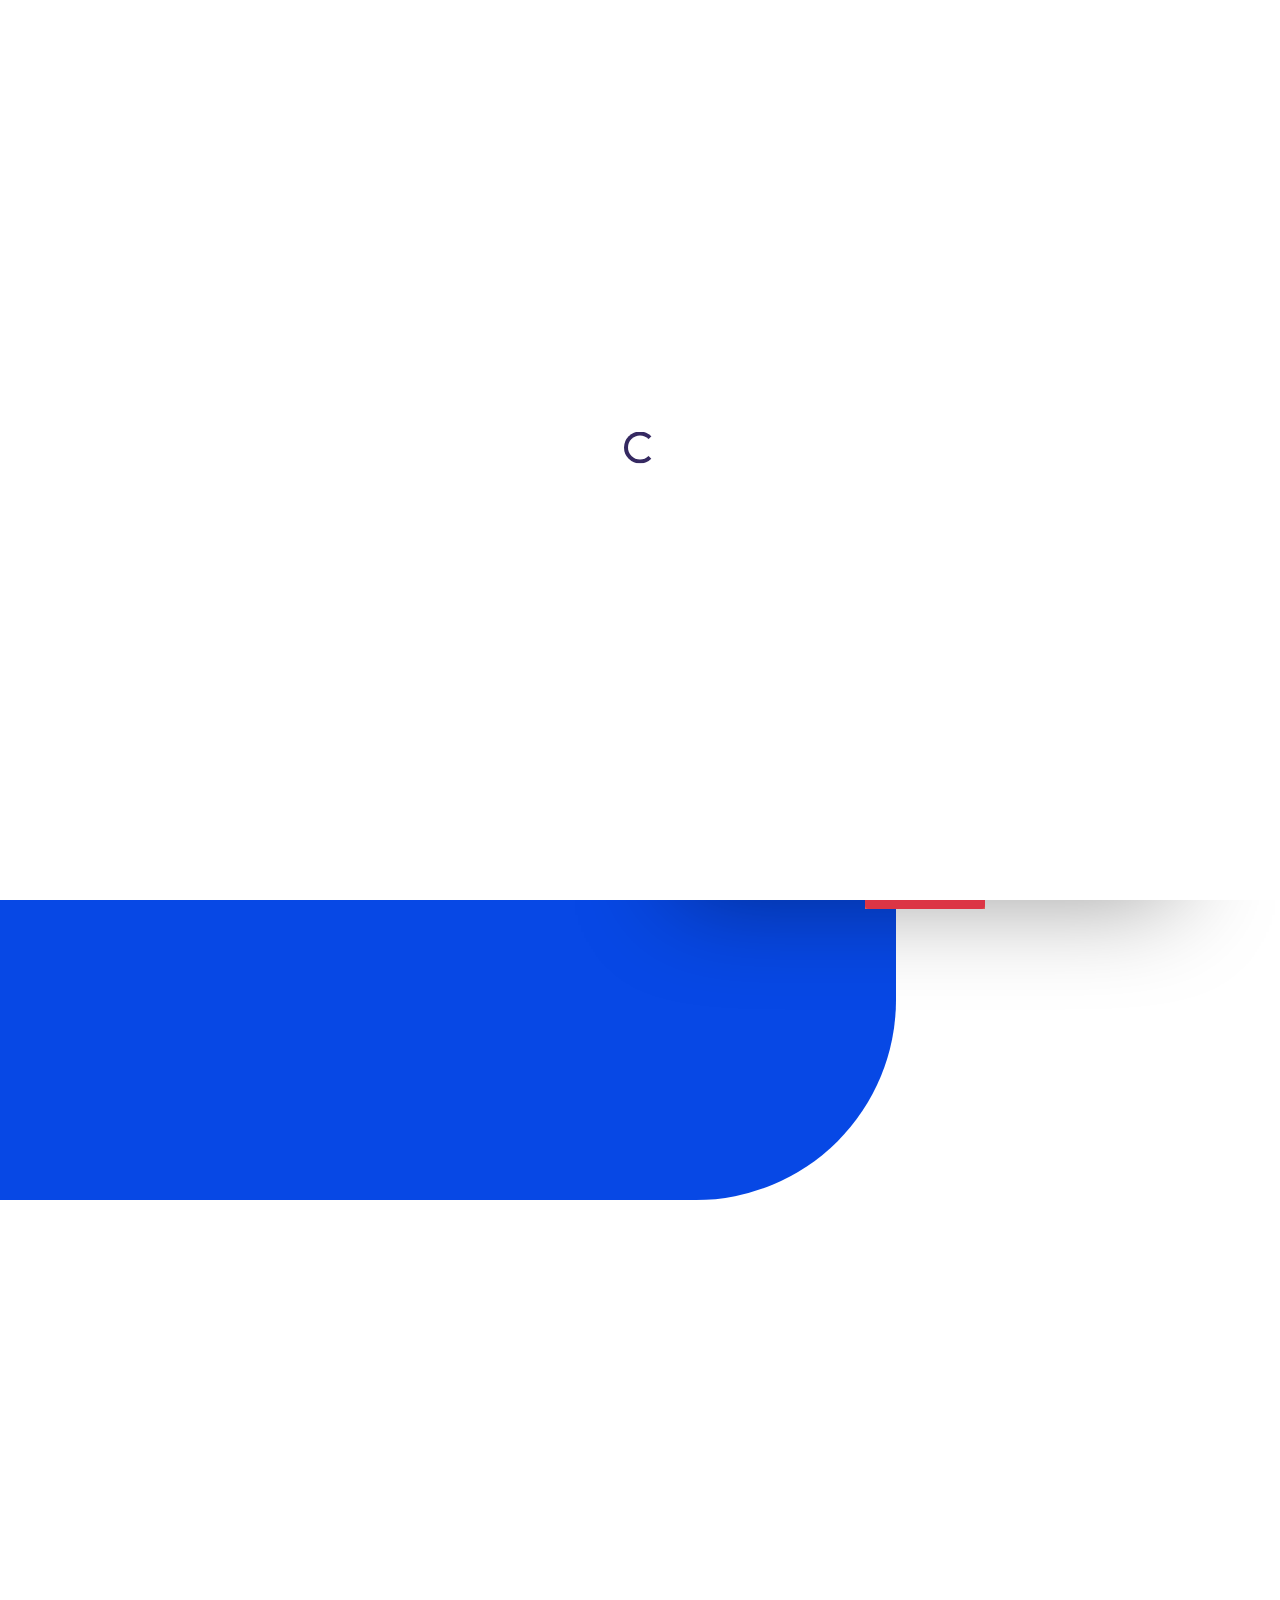
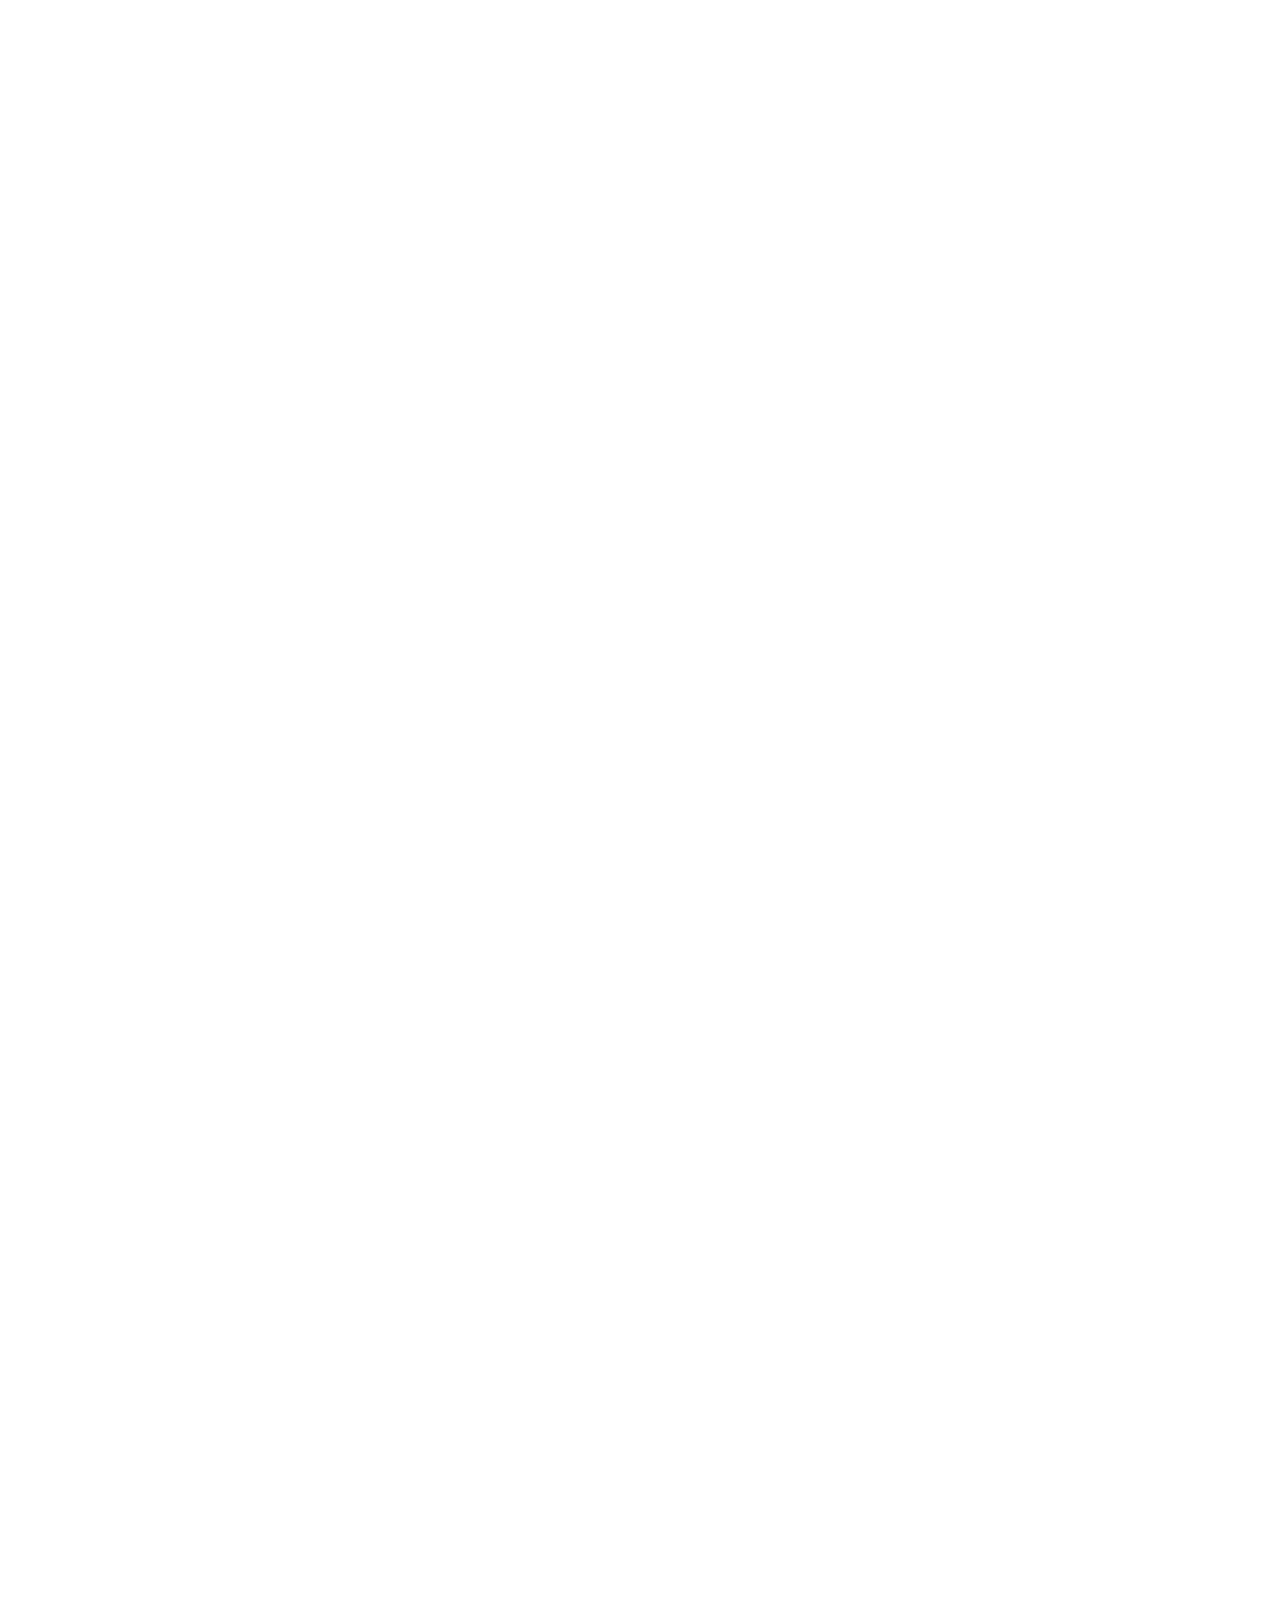
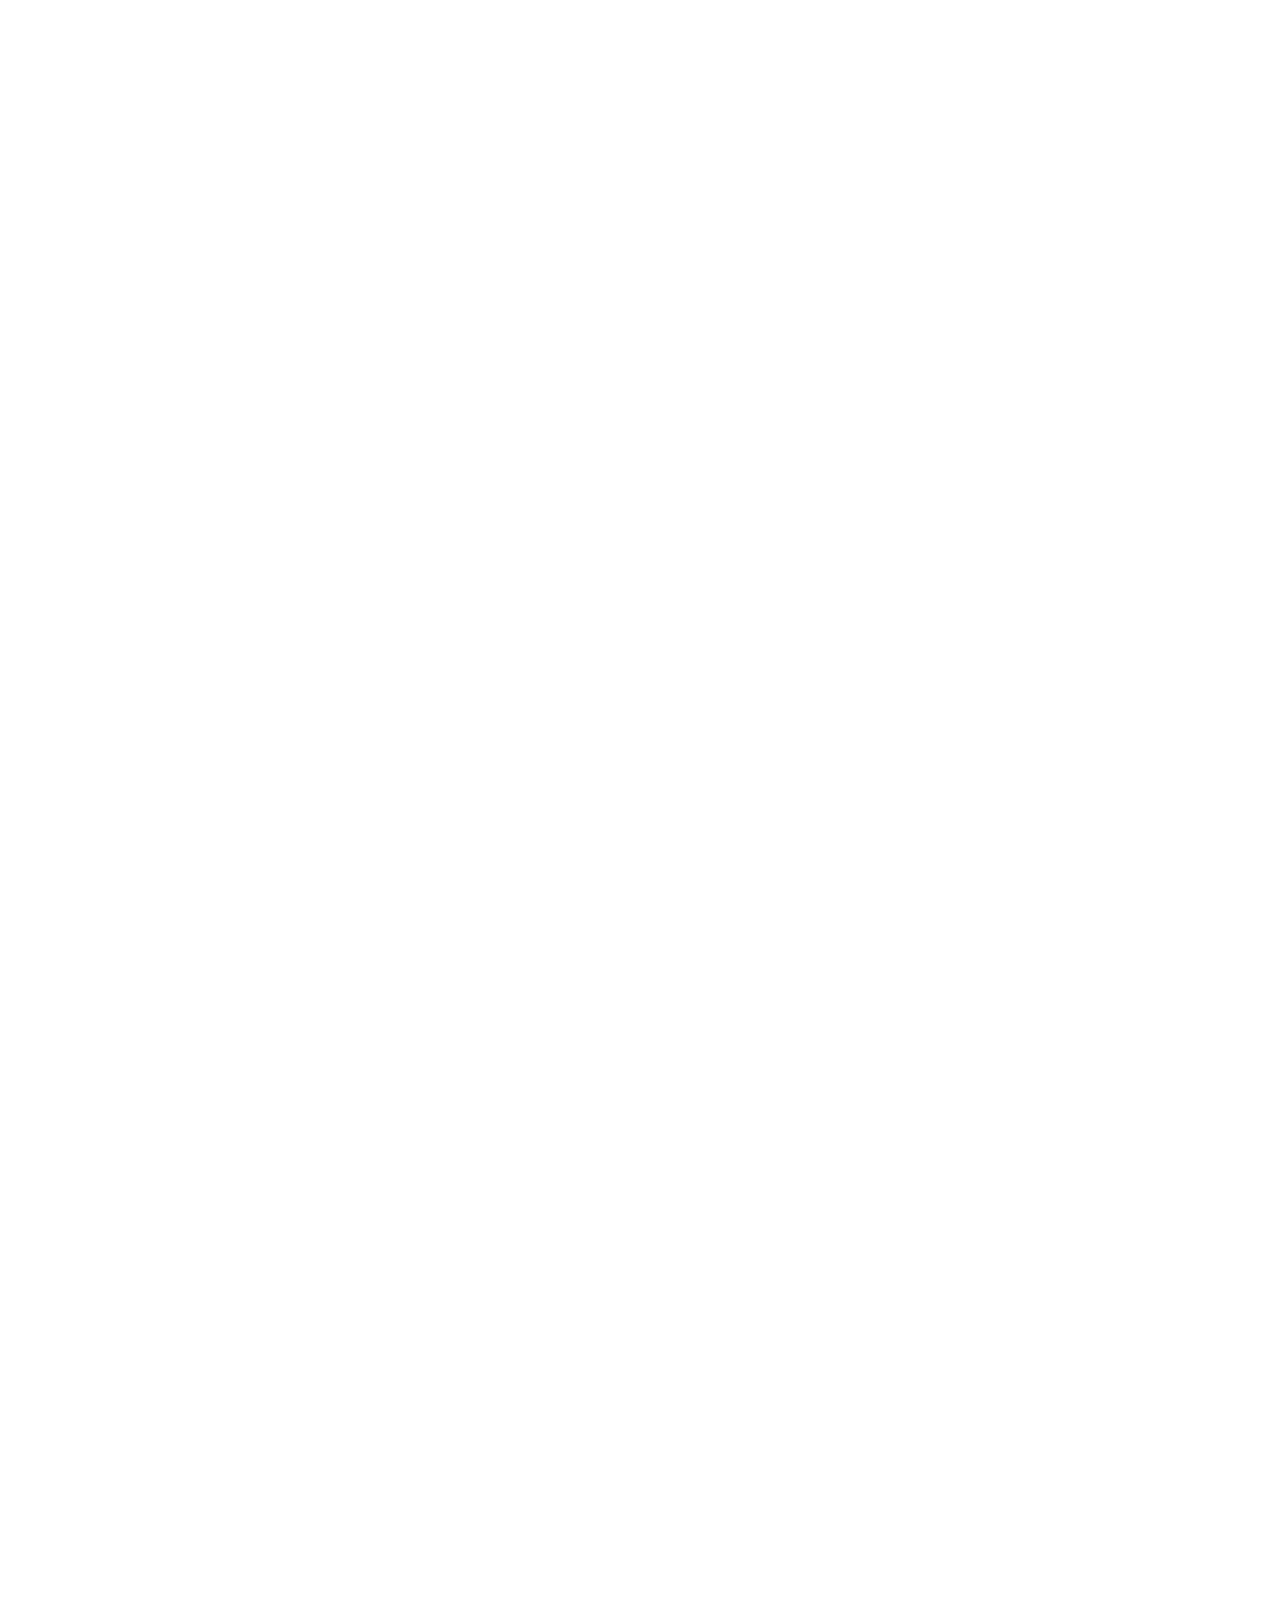
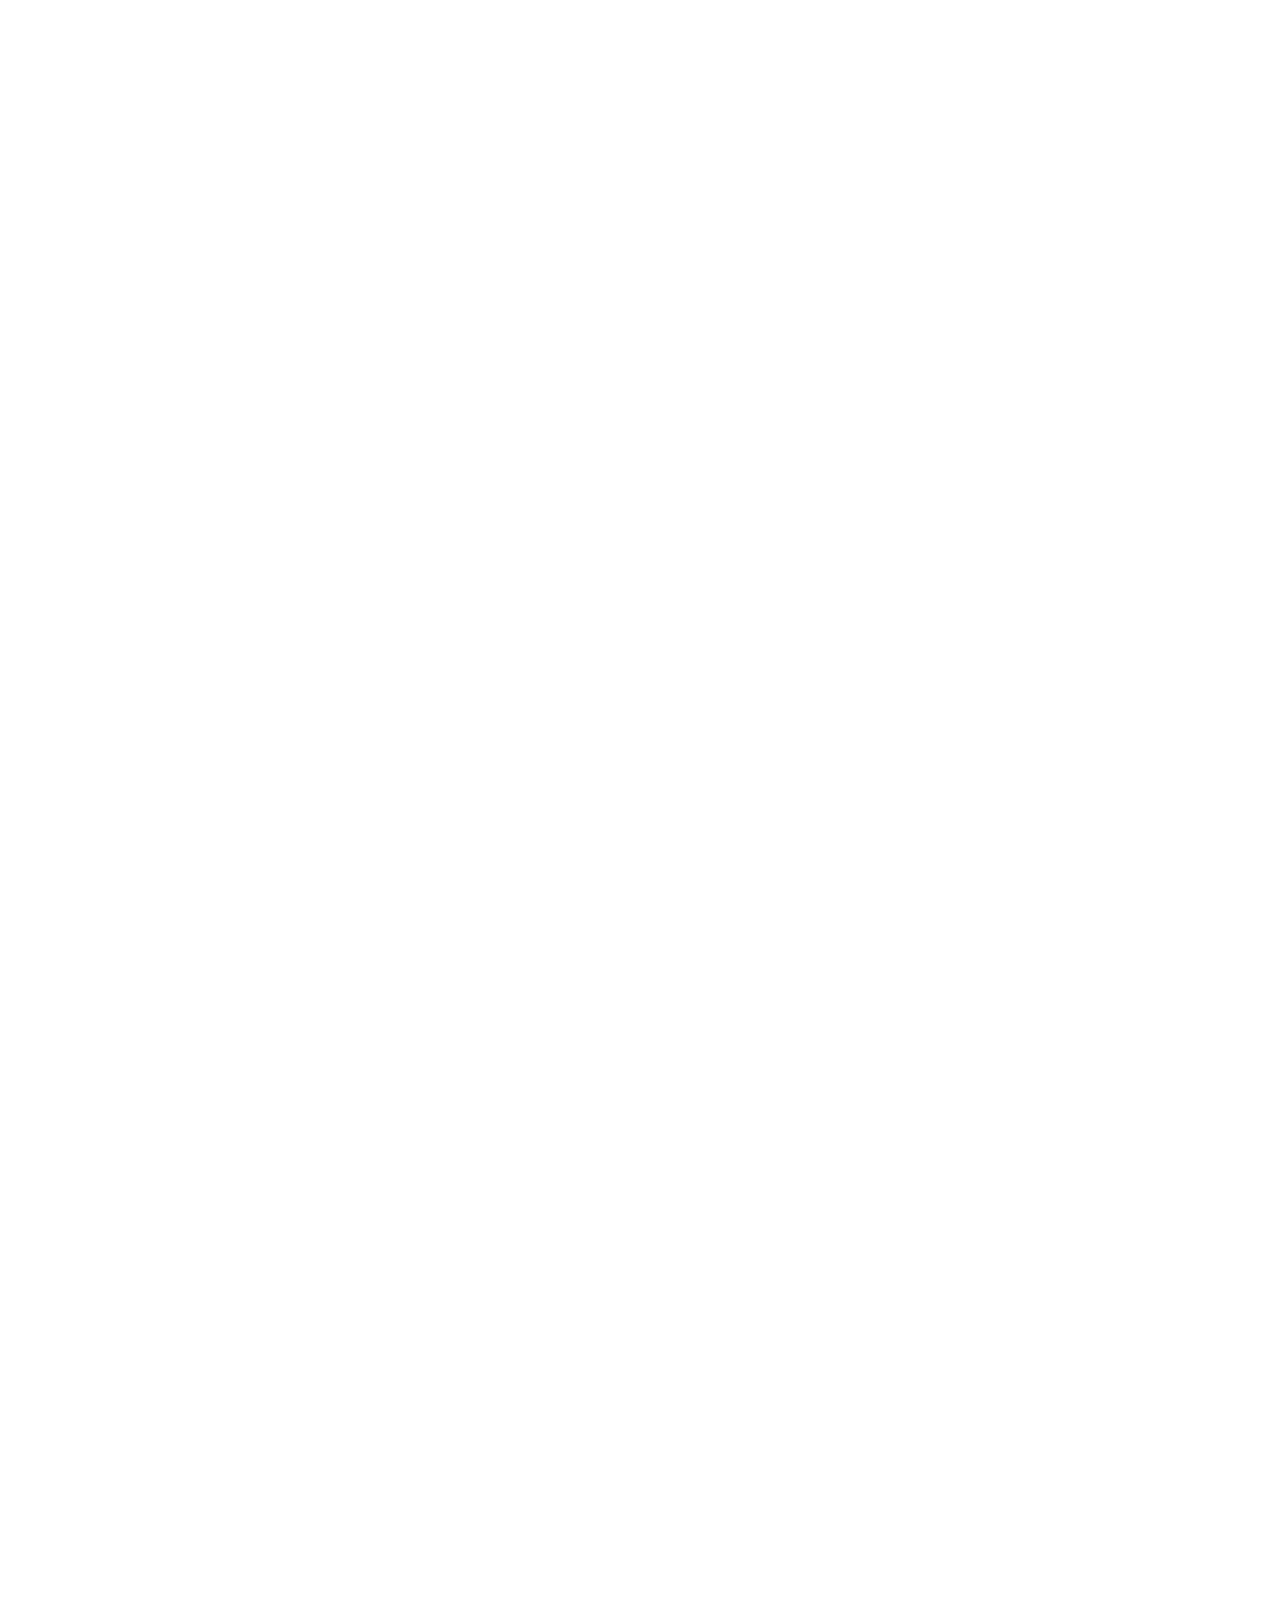
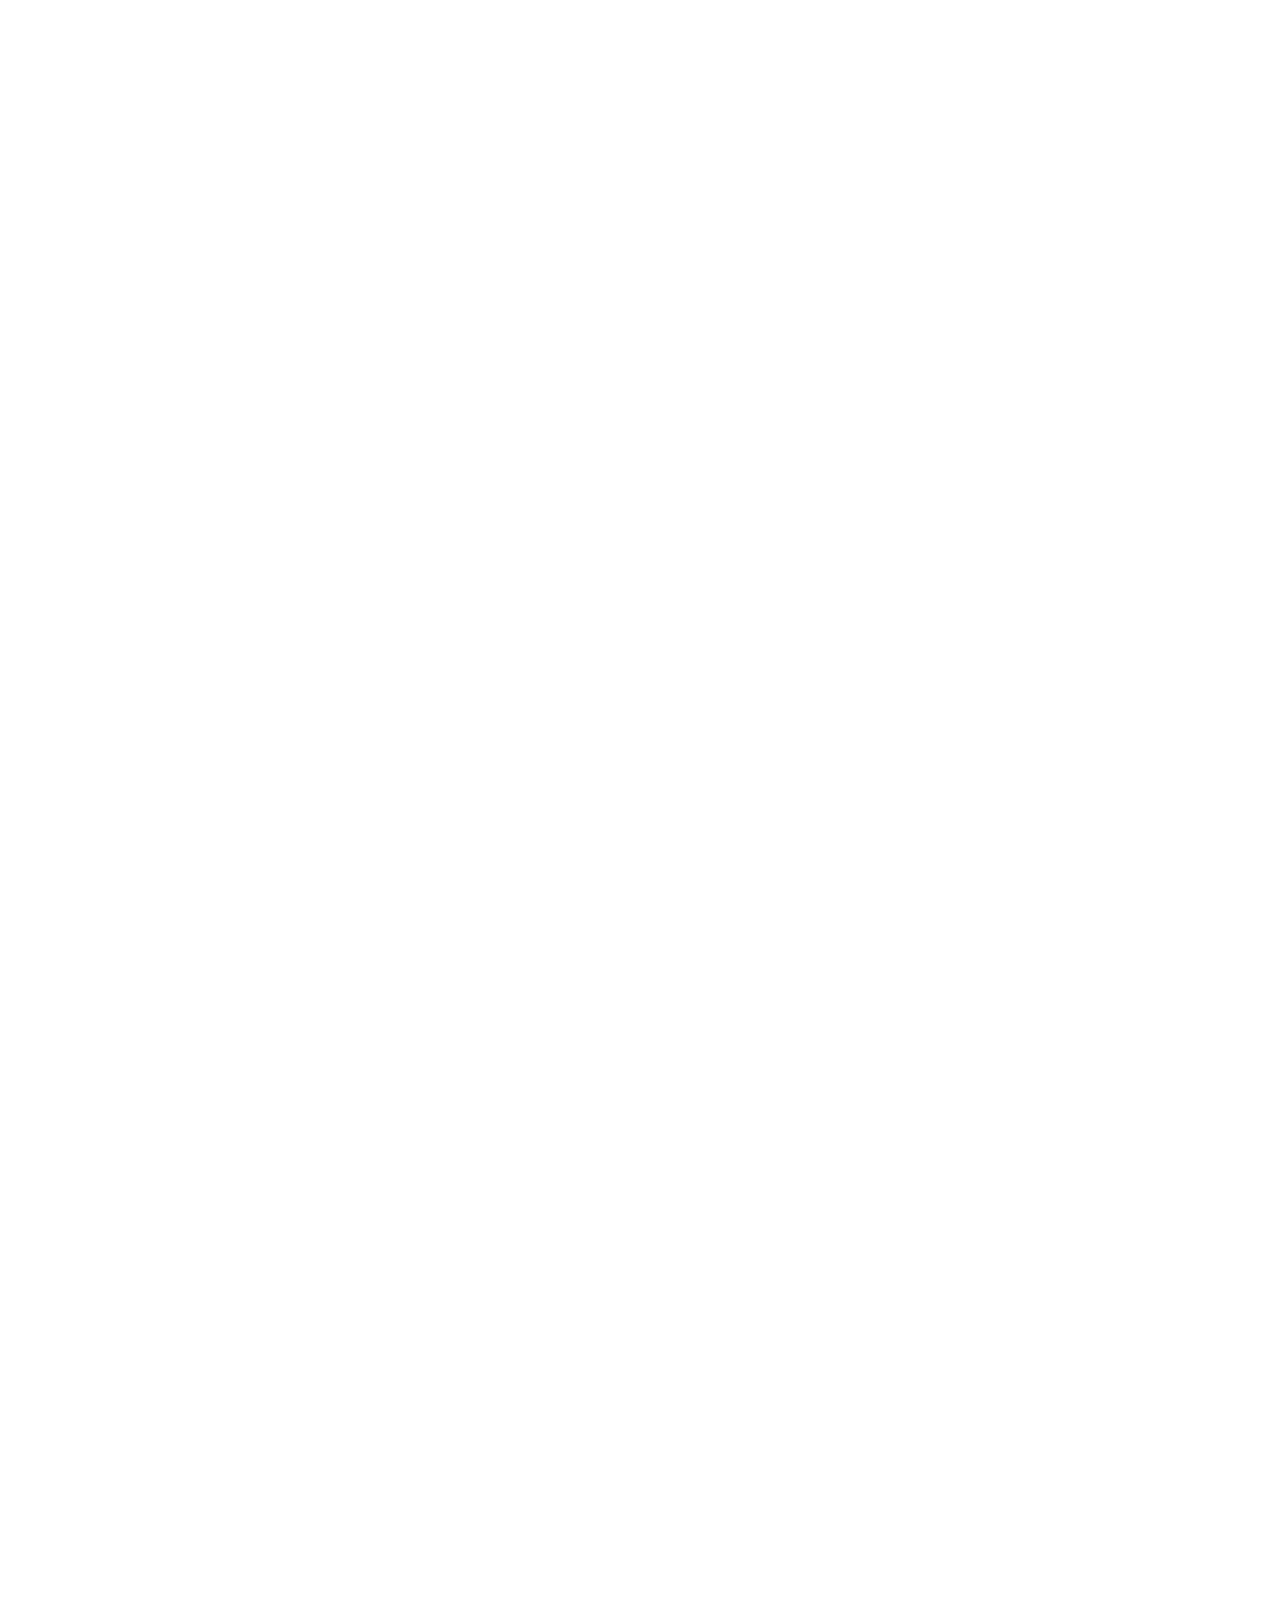
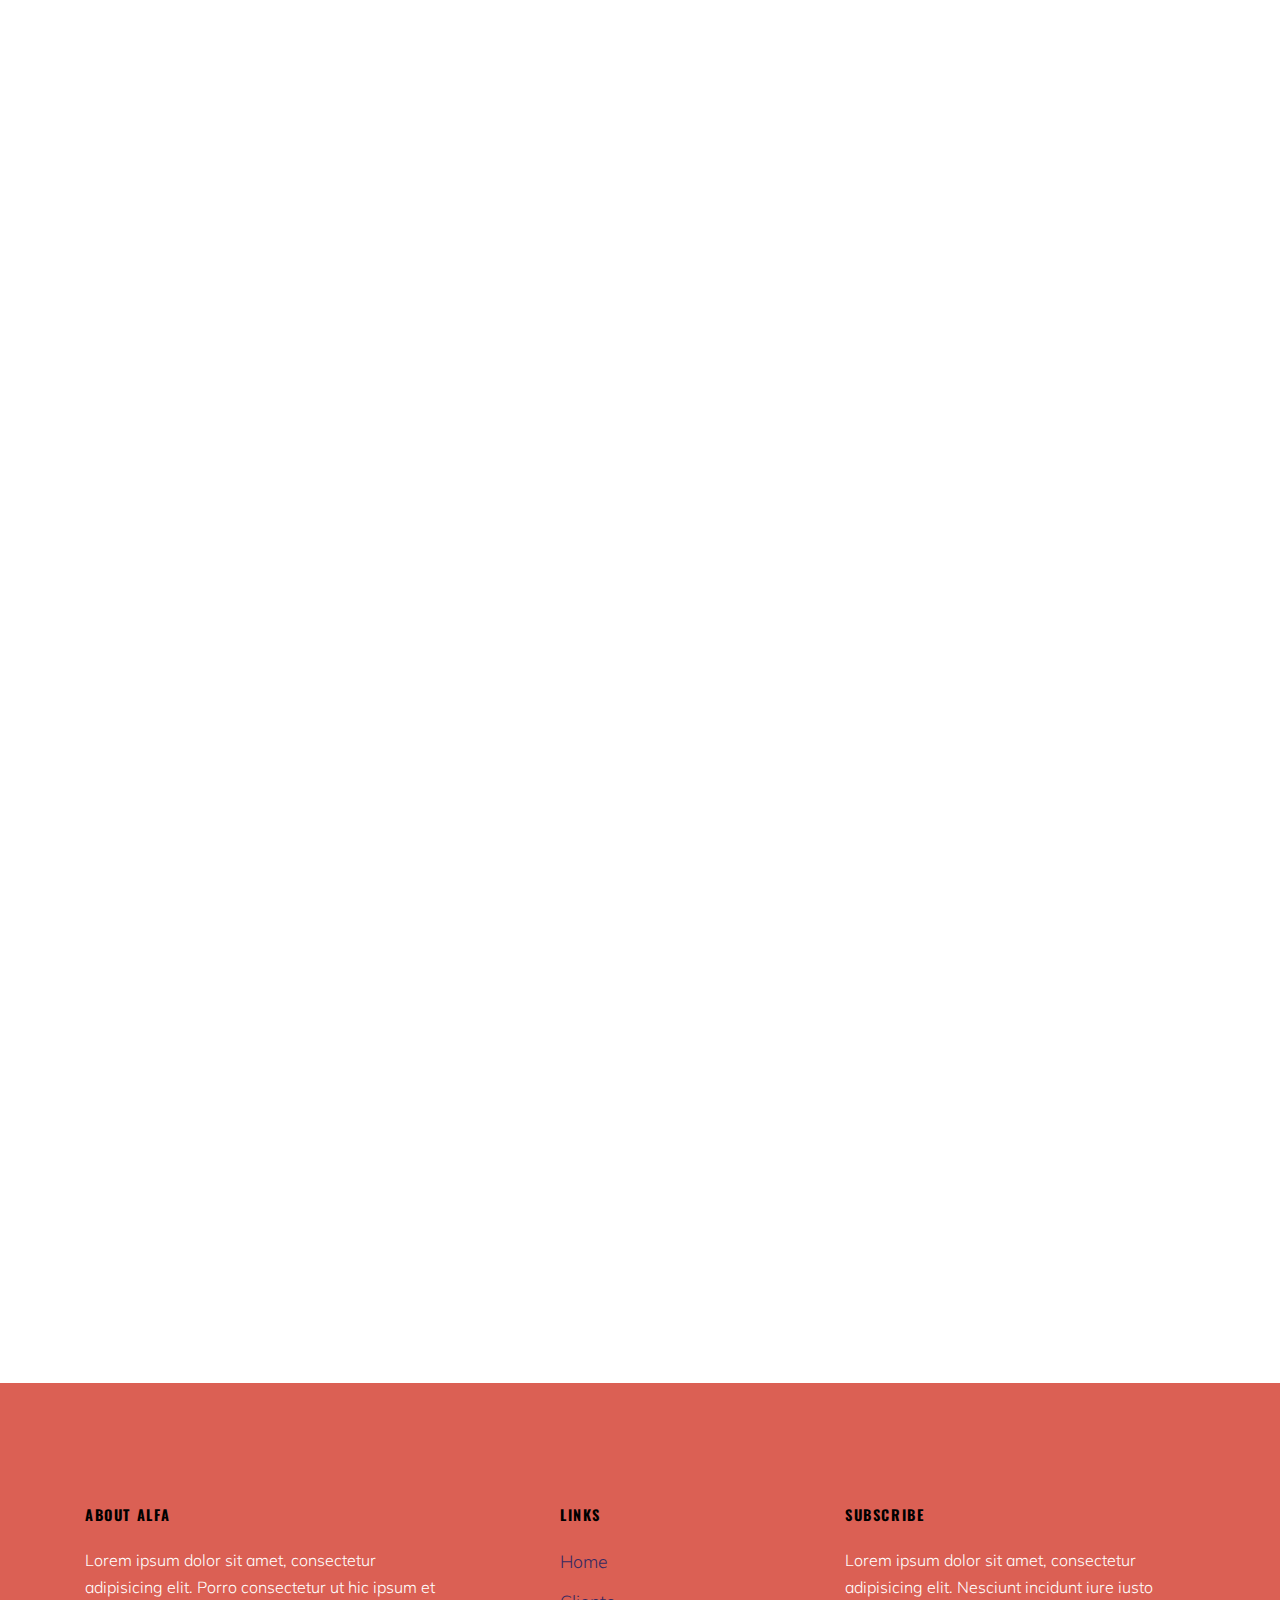
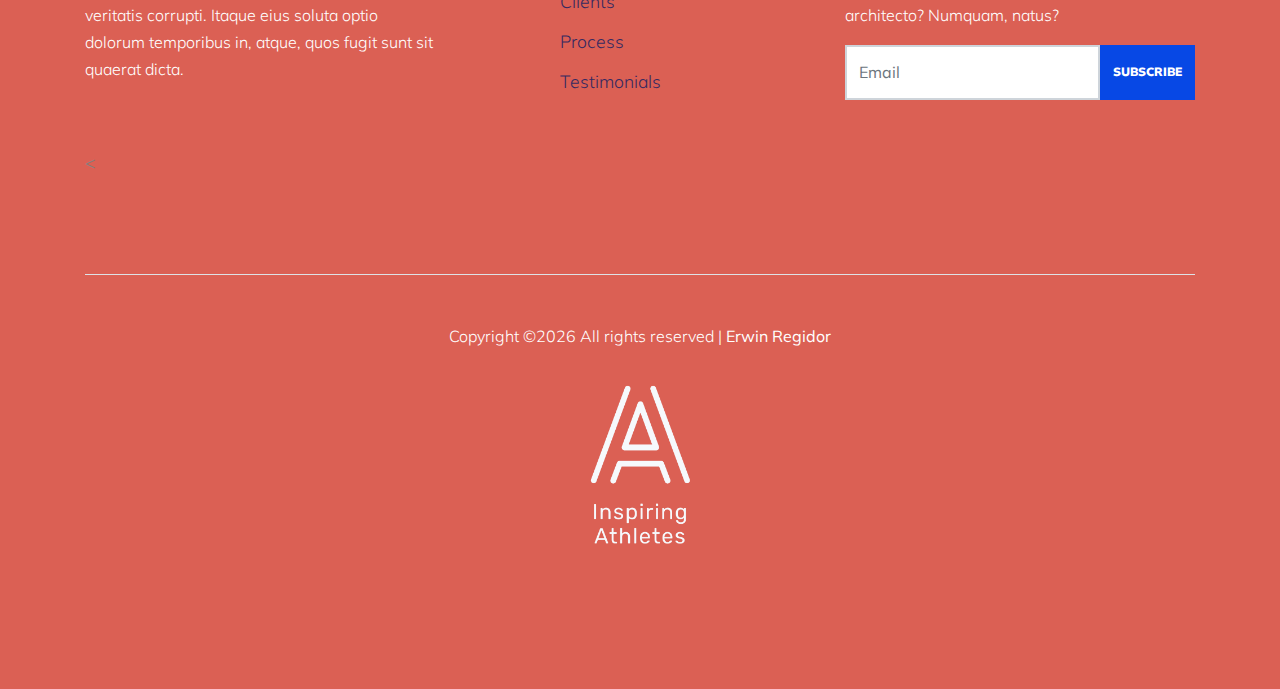
==== index.html @ 22d65098 "fourth" ====
<!DOCTYPE html>
<html lang="en">
  <head>
    <title>ALFA Coaching</title>
    <meta charset="utf-8">
    <meta name="viewport" content="width=device-width, initial-scale=1, shrink-to-fit=no">

    <link href="https://fonts.googleapis.com/css?family=Oswald:400,700|Muli:300,400,700,900" rel="stylesheet">

    <link rel="stylesheet" href="fonts/icomoon/style.css">

    <link rel="stylesheet" href="css/bootstrap.min.css">
    <link rel="stylesheet" href="css/jquery-ui.css">
    <link rel="stylesheet" href="css/owl.carousel.min.css">
    <link rel="stylesheet" href="css/owl.theme.default.min.css">
    <link rel="stylesheet" href="css/owl.theme.default.min.css">

    <link rel="stylesheet" href="css/jquery.fancybox.min.css">

    <link rel="stylesheet" href="css/bootstrap-datepicker.css">

    <link rel="stylesheet" href="fonts/flaticon/font/flaticon.css">

    <link rel="stylesheet" href="css/aos.css">

    <link rel="stylesheet" href="css/style.css">
    <script src="https://kit.fontawesome.com/59c302cd21.js" crossorigin="anonymous"></script>

  </head>
  <body data-spy="scroll" data-target=".site-navbar-target" data-offset="300">


  <div id="overlayer"></div>
  <div class="loader">
    <div class="spinner-border text-primary" role="status">
      <span class="sr-only">Skipping...</span>
    </div>
  </div>


  <div class="site-wrap">

    <div class="site-mobile-menu site-navbar-target">
      <div class="site-mobile-menu-header">
        <div class="site-mobile-menu-close mt-3">
          <span class="icon-close2 js-menu-toggle"></span>
        </div>
      </div>
      <div class="site-mobile-menu-body"></div>
    </div>


    <header class="site-navbar py-4 js-sticky-header site-navbar-target" role="banner">

      <div class="container-fluid">
        <div class="d-flex align-items-center">
          <div class="site-logo"><a href="index.html" class="text-uppercase"><img src="images/logo.png" alt="" style="width: 150px;"></a></div>
          <div>
            <nav class="site-navigation position-relative text-right" role="navigation">
              <ul class="site-menu main-menu js-clone-nav mr-auto d-none d-xl-block">
                <li><a href="#home-section" class="nav-link">Home</a></li>
                <li><a href="#work-section" class="nav-link">Clients</a></li>
                <li><a href="#process-section" class="nav-link">Process</a></li>
                <li><a href="#testimonials-section" class="nav-link">Testimonials</a></li>
                <li><a href="#services-section" class="nav-link">Services</a></li>

              </ul>
            </nav>
          </div>
          <div class="ml-auto">
            <nav class="site-navigation position-relative text-right" role="navigation">
              <ul class="site-menu main-menu site-menu-dark js-clone-nav mr-auto d-none d-xl-block">
                <!-- <li><a href="#pricing-section" class="nav-link">Pricing</a></li> -->
                <li class="cta"><a href="#contact-section" class="nav-link"><span class="border bg-primary rounded text-white border-primary" style="background-color: #0748E5 !important;">Contact</span></a></li>
              </ul>
            </nav>
            <a href="#" class="d-inline-block d-xl-none site-menu-toggle js-menu-toggle float-right"><span class="icon-menu h3"></span></a>
          </div>
        </div>
      </div>

    </header>

    <div class="intro-section custom-owl-carousel" id="home-section">
      <div class="container">
        <div class="row align-items-center">
          <div class="col-lg-5 mr-auto" data-aos="fade-up">

            <div class="owl-carousel slide-one-item-alt-text">
              <div class="slide-text">
                <h1>ALFA</h1>
                <h2 style="color: white;">Coaching by Erwin</h2>
                <p class="mb-5">Liberating self-discovery through
                  fitness and lifestyle ideologies.</p>
                <p><a href="mailto: esregidor@gmail.com" target="_blank" class="btn btn-outline-light py-3 px-5">Get Started</a></p>
              </div>
              <div class="slide-text">
                <h1>ALFA</h1>
                <h2 style="color: white;">Coaching by Erwin</h2>
                <p class="mb-5">Liberating self-discovery through
                  fitness and lifestyle ideologies.</p>
                <p><a href="mailto: esregidor@gmail.com" target="_blank" class="btn btn-outline-light py-3 px-5">Get Started</a></p>
              </div>
              <div class="slide-text">
                <h1>ALFA</h1>
                <h2 style="color: white;">Coaching by Erwin</h2>
                <p class="mb-5">Liberating self-discovery through
                  fitness and lifestyle ideologies.</p>
                <p><a href="mailto: esregidor@gmail.com" target="_blank" class="btn btn-outline-light py-3 px-5">Get Started</a></p>
              </div>
              <div class="slide-text">
                <h1>ALFA</h1>
                <h2 style="color: white;">Coaching by Erwin</h2>
                <p class="mb-5">Liberating self-discovery through
                  fitness and lifestyle ideologies.</p>
                <p><a href="mailto: esregidor@gmail.com" target="_blank" class="btn btn-outline-light py-3 px-5">Get Started</a></p>
              </div>
            </div>

          </div>
          <div class="col-lg-6 ml-auto"  data-aos="fade-up" data-aos-delay="100">

            <div class="owl-carousel slide-one-item-alt">
              <img src="images/img_1.jpg" alt="Image" class="img-fluid">
              <img src="images/img_2.jpg" alt="Image" class="img-fluid">
              <img src="images/img_3.jpg" alt="Image" class="img-fluid">
              <img src="images/img_4.jpg" alt="Image" class="img-fluid">
            </div>

            <div class="owl-custom-direction" style="background-color: RGBA(219, 96, 84, 1.00);">
              <a href="#" class="custom-prev"><span class="icon-keyboard_arrow_left"></span></a>
              <a href="#" class="custom-next"><span class="icon-keyboard_arrow_right"></span></a>
            </div>

          </div>
        </div>
      </div>
    </div>


    <div class="site-section section-1">


      <div class="container">
        <div class="row">
          <div class="col-lg-5 mr-auto mb-5"  data-aos="fade-up">

            <div class="mb-5">
              <h2 class="section-title" style="color: RGBA(7, 72, 229, 1.00);">ALFA ETHOS</h2>
              <p><strong>Respect</strong> - those who connect through
                mutual values, championing
                honesty, integrity and are
                open to new ways of thinking
                to reach their full potential.
              </p>
              <p><strong>Trust</strong> - those who cultivate energy
                through trusting relationships,
                valuing empathy, inspiration,
                safety and motivation.
              </p>
              <p><strong>Authenticity</strong> - those who aspire
                for mental and physical
                harmony in an open and
                dependable environment.
              </p>

              <ul class="ul-check list-unstyled success">
                <li>Honesty</li>
                <li>Empowerment</li>
                <li>Connection</li>
              </ul>
            </div>


          </div>

          <div class="col-lg-6"  data-aos="fade-up" data-aos-delay="100">
            <div class="image-absolute-box">
              <div class="box" style="background-color: RGBA(219, 96, 84, 1.00);">
                <div class="icon-wrap"><span class="flaticon-vector"></span></div>
                <h3>Vision</h3>
                <p>Inspire confidence and empowerment through purpose-built coaching.</p>
              </div>
              <img src="images/img_1.jpg" alt="Image" class="img-fluid">
            </div>
          </div>
        </div>
      </div>

    </div>

    <div class="container section-counter">
      <div class="row">
        <div class="col-md-6 col-lg-3" data-aos="fade-up" data-aos-delay="">
          <div class="counter d-flex align-items-start mb-5">
            <div class="icon-wrap"><span><i class="fas fa-weight" style="color: RGBA(219, 96, 84, 1.00);"></i></span></div>

            <div class="counter-text">
              <strong class="number" data-number="360">0</strong>
              <span>Happy Clients</span>
            </div>
          </div>
        </div>

        <div class="col-md-6 col-lg-3" data-aos="fade-up" data-aos-delay="100">
          <div class="counter d-flex align-items-start">
            <div class="icon-wrap"><span ><i class="fas fa-dumbbell" style="color: RGBA(219, 96, 84, 1.00);"></i></span></div>
            <div class="counter-text">
              <strong class="number" data-number="4500">0</strong>
              <span>Workouts</span>
            </div>
          </div>
        </div>


      </div>
    </div>

    <div class="site-section section-2" id="work-section" data-aos="fade">
      <div class="container">
        <div class="row">
          <div class="col-lg-6 mb-5">
            <h2 class="section-title" style="color: #0748E5;">My Clients</h2>
            <p>Lorem ipsum dolor sit amet, consectetur adipisicing elit. Rem possimus distinctio ex. Natus totam voluptatibus animi aspernatur ducimus quas obcaecati mollitia quibusdam temporibus culpa dolore molestias blanditiis consequuntur sunt nisi.</p>
          </div>
        </div>

      </div>




      <div class="owl-carousel nonloop-block-13">

          <a class="work-thumb" href="images/img_1.jpg" data-fancybox="gallery">
            <div class="work-text">
              <h3>Client Name</h3>
              <span class="category">Flexibility</span>
            </div>
            <img src="images/img_1.jpg" alt="Image" class="img-fluid">
          </a>

          <a class="work-thumb" href="images/img_2.jpg" data-fancybox="gallery">
            <div class="work-text">
              <h3>Client Name</h3>
              <span class="category">Stregth</span>
            </div>
            <img src="images/img_2.jpg" alt="Image" class="img-fluid">
          </a>

          <a class="work-thumb" href="images/img_3.jpg" data-fancybox="gallery">
            <div class="work-text">
              <h3>Client Name</h3>
              <span class="category">Functional</span>
            </div>
            <img src="images/img_3.jpg" alt="Image" class="img-fluid">
          </a>

          <a class="work-thumb" href="images/img_4.jpg" data-fancybox="gallery">
            <div class="work-text">
              <h3>Client Name</h3>
              <span class="category">Plyometrics</span>
            </div>
            <img src="images/img_4.jpg" alt="Image" class="img-fluid">
          </a>

          <a class="work-thumb" href="images/img_1.jpg" data-fancybox="gallery">
            <div class="work-text">
              <h3>Client Name</h3>
              <span class="category">Weight Loss</span>
            </div>
            <img src="images/img_1.jpg" alt="Image" class="img-fluid">
          </a>
      </div>


    </div>


    <div class="site-section section-2 bg-light" id="process-section" data-aos="fade">
      <div class="container">

        <div class="row">
          <div class="col-lg-6 mb-5">
            <h2 class="section-title" style="color: #0748E5;">My Approach</h2>
            <p>Crafting individual training
              plans to mentor those who
              aspire to evolve through fitness,
              create impact in their lives,
              and be self-sufficient.
            </p>
          </div>
        </div>

        <div class="row">
          <div class="col-md-6 col-lg-4  mb-4 mb-lg-0" style="padding-bottom: 15px;">
            <div class="process bg-white rounded">
              <div>
                <span class=" display-4 text-primary mb-4 d-inline-block"><i class="fas fa-chalkboard-teacher" style="color: RGBA(39, 39, 39, 1.00); font-size: 42px;"></i></span>
                <h3 style="color: #0748E5;">Mentorship</h3>
                <p style="color: RGBA(39, 39, 39, 1.00);">An empathetic
                  two-way, trusting
                  relationship.
                </p>
              </div>

            </div>
          </div>
          <div class="col-md-6 col-lg-4  mb-4 mb-lg-0" style="padding-bottom: 15px;">
            <div class="process bg-white rounded">
              <div>
                <span class="display-4 text-primary mb-4 d-inline-block"><i class="far fa-lightbulb" style="color: RGBA(39, 39, 39, 1.00); font-size: 42px;"></i></span>
                <h3 style="color: #0748E5;">Inspiration</h3>
                <p style="color: RGBA(39, 39, 39, 1.00);">A source of
                  knowledge, advice,
                and friendship.</p>
              </div>

            </div>
          </div>
          <div class="col-md-6 col-lg-4  mb-4 mb-lg-0" style="padding-bottom: 15px;">
            <div class="process bg-white rounded">
              <div>
                <span class="display-4 text-primary mb-4 d-inline-block"><i class="fab fa-superpowers" style="color: RGBA(39, 39, 39, 1.00); font-size: 42px;"></i></span>
                <h3 style="color: #0748E5;">Empowerment</h3>
                <p style="color: RGBA(39, 39, 39, 1.00);">Personal confidence
                  and undeniable
                ability to progress.</p>
              </div>

            </div>
          </div>
        </div>

        <div class="row">
          <div class="col-md-6 col-lg-4  mb-4 mb-lg-0" style="padding-bottom: 15px;">
            <div class="process bg-white rounded">
              <div>
                <span class="display-4 text-primary mb-4 d-inline-block"><i class="fas fa-praying-hands " style="color: RGBA(39, 39, 39, 1.00); font-size: 42px;"></i></span>
                <h3 style="color: #0748E5;">Patience</h3>
                <p style="color: RGBA(39, 39, 39, 1.00);">Continually learning
                  and growing in a
                safe environment.</p>
              </div>

            </div>
          </div>
          <div class="col-md-6 col-lg-4  mb-4 mb-lg-0" style="padding-bottom: 15px;">
            <div class="process bg-white rounded">
              <div>
                <span class="display-4 text-primary mb-4 d-inline-block"><i class="fas fa-heartbeat" style="color: RGBA(39, 39, 39, 1.00); font-size: 42px;"></i></span>
                <h3 style="color: #0748E5;">Health & Fitness</h3>
                <p style="color: RGBA(39, 39, 39, 1.00);">Our most authentic
                form of happiness.</p>
              </div>

            </div>
          </div>
          <div class="col-md-6 col-lg-4  mb-4 mb-lg-0" style="padding-bottom: 15px;">
            <div class="process bg-white rounded">
              <div>
                <span class="display-4 text-primary mb-4 d-inline-block"><i class="fas fa-fire-alt" style="color: RGBA(39, 39, 39, 1.00); font-size: 42px;"></i></span>
                <h3 style="color: #0748E5;">Energy</h3>
                <p style="color: RGBA(39, 39, 39, 1.00);">Fostering emotions
                that drive ambition.</p>
              </div>

            </div>
          </div>
        </div>

      </div>
    </div>
    </div>


    <div class="site-section testimonial-wrap custom-owl-carousel" id="testimonials-section">
      <div class="container">
        <div class="row text-center justify-content-center mb-5"  data-aos="fade-up">
          <div class="col-lg-6 mb-5 text-center">
            <h2 class="section-title w-100 mx-auto" style="color: #0748E5;">Testimonials</h2>
            <p>Natus totam voluptatibus animi aspernatur ducimus quas obcaecati mollitia quibusdam temporibus culpa dolore molestias blanditiis consequuntur sunt nisi.</p>
          </div>
        </div>
        <div class="row align-items-center"  data-aos="fade-up" data-aos-delay="100">
          <div class="col-lg-5 mr-auto">

            <div class="owl-carousel slide-one-item-alt-text">
              <div class="slide-text">
                <blockquote>
                  <p><span>&ldquo;</span>Lorem ipsum dolor sit amet, consectetur adipisicing elit. Dignissimos corrupti, obcaecati repudiandae, animi ad quos. Eius expedita ipsa qui autem.<span>&rdquo;</span></p>
                  <p class="author">&mdash;  Erwin Regidor</p>
                </blockquote>
              </div>
              <div class="slide-text">
                <blockquote>
                  <p><span>&ldquo;</span>Lorem ipsum dolor sit amet, consectetur adipisicing elit. Dignissimos corrupti, obcaecati repudiandae, animi ad quos. Eius expedita ipsa qui autem.<span>&rdquo;</span></p>
                  <p class="author">&mdash;  Erwin Regidor</p>
                </blockquote>
              </div>
              <div class="slide-text">
               <blockquote>
                  <p><span>&ldquo;</span>Lorem ipsum dolor sit amet, consectetur adipisicing elit. Dignissimos corrupti, obcaecati repudiandae, animi ad quos. Eius expedita ipsa qui autem.<span>&rdquo;</span></p>
                  <p class="author">&mdash;  Erwin Regidor</p>
                </blockquote>
              </div>
              <div class="slide-text">
                <blockquote>
                  <p><span>&ldquo;</span>Lorem ipsum dolor sit amet, consectetur adipisicing elit. Dignissimos corrupti, obcaecati repudiandae, animi ad quos. Eius expedita ipsa qui autem.<span>&rdquo;</span></p>
                  <p class="author">&mdash;  Erwin Regidor</p>
                </blockquote>
              </div>
            </div>

          </div>
          <div class="col-lg-6 ml-auto"  data-aos="fade-up" data-aos-delay="200">

            <div class="owl-carousel slide-one-item-alt">
              <img src="images/person_1.jpg" alt="Image" class="img-fluid">
              <img src="images/person_2.jpg" alt="Image" class="img-fluid">
              <img src="images/person_3.jpg" alt="Image" class="img-fluid">
              <img src="images/person_4.jpg" alt="Image" class="img-fluid">
            </div>

            <div class="owl-custom-direction">
              <a href="#" class="custom-prev"><span class="icon-keyboard_arrow_left"></span></a>
              <a href="#" class="custom-next"><span class="icon-keyboard_arrow_right"></span></a>
            </div>

          </div>
        </div>
      </div>
    </div>


    <div class="site-section bg-light" id="services-section" data-aos="fade">
      <div class="container">
        <div class="row">
          <div class="col-lg-6 mb-5">
            <h2 class="section-title" style="color: #0748E5;">Services</h2>
            <p>Lorem ipsum dolor sit amet, consectetur adipisicing elit. Rem possimus distinctio ex. Natus totam voluptatibus animi aspernatur ducimus quas obcaecati mollitia quibusdam temporibus culpa dolore molestias blanditiis consequuntur sunt nisi.</p>
          </div>
        </div>

      </div>


      <div class="owl-carousel nonloop-block-14">

        <div class="service">
          <div>
            <span class="custom-icon-wrap"><span><i class="fas fa-weight"></i></span></span>
            <h3>Weight Loss</h3>
            <p>Natus totam voluptatibus animi aspernatur ducimus quas obcaecati mollitia quibusdam temporibus culpa dolore molestias blanditiis consequuntur sunt nisi.</p>
          </div>
        </div>


        <div class="service">
          <div>
            <span class="custom-icon-wrap"><span><i class="fas fa-heartbeat"></i></span></span>
            <h3>Plyometrics</h3>
            <p>Natus totam voluptatibus animi aspernatur ducimus quas obcaecati mollitia quibusdam temporibus culpa dolore molestias blanditiis consequuntur sunt nisi.</p>
          </div>
        </div>

        <div class="service">
          <div>
            <span class="custom-icon-wrap"><span><i class="fas fa-swimmer"></i></span></span>
            <h3>Functional</h3>
            <p>Natus totam voluptatibus animi aspernatur ducimus quas obcaecati mollitia quibusdam temporibus culpa dolore molestias blanditiis consequuntur sunt nisi.</p>
          </div>
        </div>

        <div class="service">
          <div>
            <span class="custom-icon-wrap"><span><i class="fas fa-dumbbell"></i></span></span>
            <h3>Strength</h3>
            <p>Natus totam voluptatibus animi aspernatur ducimus quas obcaecati mollitia quibusdam temporibus culpa dolore molestias blanditiis consequuntur sunt nisi.</p>
          </div>
        </div>

        <div class="service">
          <div>
            <span class="custom-icon-wrap"><span><i class="fas fa-running"></i></span></span>
            <h3>Cardiovascular</h3>
            <p>Natus totam voluptatibus animi aspernatur ducimus quas obcaecati mollitia quibusdam temporibus culpa dolore molestias blanditiis consequuntur sunt nisi.</p>
          </div>
        </div>



      </div>

    </div>


   <!--  <div class="pricing-wrap pricing-counter" id="pricing-section" data-aos="fade" style="background-color: RGBA(219, 96, 84, 1.00);">
      <div class="container">
        <div class="row justify-content-center">
          <div class="col-lg-7 text-center">
            <h2 class="section-title mb-3 text-center text-white mx-auto">Choose Your Plan</h2>
            <p class="mb-5 section-desc">Natus totam voluptatibus animi aspernatur ducimus quas obcaecati mollitia quibusdam temporibus culpa dolore molestias blanditiis consequuntur sunt nisi.</p>

          </div>
        </div>
      </div>
    </div> -->

 <!--    <div class="container">
      <div class="row no-gutters">
        <div class="col-lg-4">
          <div class="pricing">
            <h3>Beginner</h3>
            <p class="description">Lorem ipsum dolor sit amet consectetur adipisicing elit.</p>
            <div class="price">
              <span>Packages from</span>
              <strong>$<em class="number" data-number="">0</em></strong>
              <span>Per Month</span>
            </div>

            <p class="description-2 mb-5">Lorem ipsum dolor sit amet, consectetur adipisicing elit. Cum enim nobis aspernatur saepe dolores?</p>

            <p><a href="#" target="_blank" class="btn btn-outline-primary py-3 px-5">Get Started</a></p>

          </div>
        </div>
        <div class="col-lg-4">
          <div class="pricing pricing-popular">
            <h3>Intermediate</h3>
            <p class="description">Lorem ipsum dolor sit amet consectetur adipisicing elit.</p>
            <div class="price">
              <span>Packages from</span>
              <strong>$<em class="number" data-number="">0</em></strong>
              <span>Per Month</span>
            </div>

            <p class="description-2 mb-5">Lorem ipsum dolor sit amet, consectetur adipisicing elit. Cum enim nobis aspernatur saepe dolores?</p>

            <p><a href="#" target="_blank" class="btn  btn-outline-danger py-3 px-5">Get Started</a></p>

          </div>
        </div>
        <div class="col-lg-4">
          <div class="pricing">
            <h3>Advanced</h3>
            <p class="description">Lorem ipsum dolor sit amet consectetur adipisicing elit.</p>
            <div class="price">
              <span>Packages from</span>
              <strong>$<em class="number" data-number="">0</em></strong>
              <span>Per Month</span>
            </div>

            <p class="description-2 mb-5">Lorem ipsum dolor sit amet, consectetur adipisicing elit. Cum enim nobis aspernatur saepe dolores?</p>

            <p><a href="#" target="_blank" class="btn btn-outline-primary py-3 px-5">Get Started</a></p>

          </div>
        </div>
      </div>
    </div> -->


    <div class="site-section"  data-aos="fade">
      <div class="container">
        <a href="https://www.youtube.com/watch?v=BgQIOfuzzmA" class="video-img-bg" data-fancybox data-ratio="2">
          <span class="play-button">
            <span class="icon-play"></span>
          </span>
          <img src="images/video_bg.jpg" alt="Image" class="img-fluid">
        </a>
      </div>
    </div>

    <div class="site-section" id="contact-section"  data-aos="fade">
      <div class="container">

        <div class="row align-items-center">
          <div class="col-md-5 order-1 order-md-2 mb-5 mb-md-0">
            <img src="images/about_1.jpg" alt="Image" class="img-fluid">
          </div>
          <div class="col-md-6 mr-auto order-2 order-md-1">

            <h2 class="section-title mb-3" style="color: #0748E5;">Contact</h2>
            <p class="mb-5">Natus totam voluptatibus animi aspernatur ducimus quas obcaecati mollitia quibusdam temporibus culpa dolore molestias blanditiis consequuntur sunt nisi.</p>

            <form method="post">
              <div class="form-group row">
                <div class="col-md-6 mb-4">
                  <input type="text" class="form-control" placeholder="First name">
                </div>
                <div class="col-md-6">
                  <input type="text" class="form-control" placeholder="Last name">
                </div>
              </div>

              <div class="form-group row">
                <div class="col-md-12">
                  <input type="text" class="form-control" placeholder="Subject">
                </div>
              </div>

              <div class="form-group row">
                <div class="col-md-12">
                  <input type="email" class="form-control" placeholder="Email">
                </div>
              </div>
              <div class="form-group row">
                <div class="col-md-12">
                  <textarea class="form-control" id="" cols="30" rows="10" placeholder="Write your message here."></textarea>
                </div>
              </div>

              <div class="form-group row">
                <div class="col-md-6">

                  <input type="submit" class="btn btn-primary py-3 px-5 btn-block" value="Send Message"style="background-color: RGBA(17, 77, 221, 1.00);">
                </div>
              </div>

            </form>
          </div>

        </div>
      </div>
    </div>



    <footer class="footer-section "style="background-color: RGBA(219, 96, 84, 1.00);">
      <div class="container">
        <div class="row">
          <div class="col-md-4">
            <h3>About ALFA</h3>
            <p style="color: white"> Lorem ipsum dolor sit amet, consectetur adipisicing elit. Porro consectetur ut hic ipsum et veritatis corrupti. Itaque eius soluta optio dolorum temporibus in, atque, quos fugit sunt sit quaerat dicta.</p>
          </div>

          <div class="col-md-3 ml-auto">
            <h3>Links</h3>
            <ul class="list-unstyled footer-links">
              <li><a href="#home-section" class="smoothscroll" style="font-weight: heavy;">Home</a></li>
              <li><a href="#process-section" class="smoothscroll" style="font-weight: heavy;">Clients</a></li>
              <li><a href="#process-section" class="smoothscroll" style="font-weight: heavy;">Process</a></li>
              <li><a href="#testimonials-section" class="smoothscroll" style="font-weight: heavy;">Testimonials</a></li>
              <!-- <li><a href="#services-section" class="smoothscroll" style="font-weight: heavy;">Services</a></li> -->
            </ul>
          </div>

          <div class="col-md-4">
            <h3>Subscribe</h3>
            <p style="color: white"> Lorem ipsum dolor sit amet, consectetur adipisicing elit. Nesciunt incidunt iure iusto architecto? Numquam, natus?</p>
            <form action="#">
              <div class="d-flex mb-5">
                <input type="text" class="form-control rounded-0" placeholder="Email">
                <input type="submit" class="btn rounded-0" value="Subscribe" style="background: RGBA(7, 72, 229, 1.00); color: white;">
              </div>
            </form>
          </div>

        </div>

          <<!-- ul class="list-unstyled" style="display: inline-block; text-align: center;">
            <li><a href="#" style="display: inline-block; text-align: center;">Home</a></li>
            <li><a href="#" style="display: inline-block; text-align: center;">Clients</a></li>
             <li><a href="#" style="display: inline-block; text-align: center;">Process</a></li>
            <li><a href="#" style="display: inline-block; text-align: center;">Testimonials</a></li>
          </ul> -->

        <div class="row pt-5 mt-5 text-center">
          <div class="col-md-12">
            <div class="border-top pt-5">
              <p style="color: white">

            Copyright &copy;<script>document.write(new Date().getFullYear());</script> All rights reserved | <strong>Erwin Regidor</strong>

            </p>
            <img src="images/coaching.png" alt="" style="width: 150px;">

            </div>
          </div>

        </div>
      </div>
    </footer>



  </div> <!-- .site-wrap -->

  <script src="js/jquery-3.3.1.min.js"></script>
  <script src="js/jquery-ui.js"></script>
  <script src="js/popper.min.js"></script>
  <script src="js/bootstrap.min.js"></script>
  <script src="js/owl.carousel.min.js"></script>
  <script src="js/jquery.easing.1.3.js"></script>
  <script src="js/aos.js"></script>
  <script src="js/jquery.fancybox.min.js"></script>
  <script src="js/jquery.waypoints.min.js"></script>
  <script src="js/jquery.animateNumber.min.js"></script>
  <script src="js/jquery.sticky.js"></script>
  <script src="js/main.js"></script>


  </body>
</html>
---- fonts/icomoon/style.css ----
@font-face {
  font-family: 'icomoon';
  src:  url('fonts/icomoon.eot?10si43');
  src:  url('fonts/icomoon.eot?10si43#iefix') format('embedded-opentype'),
    url('fonts/icomoon.ttf?10si43') format('truetype'),
    url('fonts/icomoon.woff?10si43') format('woff'),
    url('fonts/icomoon.svg?10si43#icomoon') format('svg');
  font-weight: normal;
  font-style: normal;
}

[class^="icon-"], [class*=" icon-"] {
  /* use !important to prevent issues with browser extensions that change fonts */
  font-family: 'icomoon' !important;
  speak: none;
  font-style: normal;
  font-weight: normal;
  font-variant: normal;
  text-transform: none;
  line-height: 1;

  /* Better Font Rendering =========== */
  -webkit-font-smoothing: antialiased;
  -moz-osx-font-smoothing: grayscale;
}

.icon-asterisk:before {
  content: "\f069";
}
.icon-plus:before {
  content: "\f067";
}
.icon-question:before {
  content: "\f128";
}
.icon-minus:before {
  content: "\f068";
}
.icon-glass:before {
  content: "\f000";
}
.icon-music:before {
  content: "\f001";
}
.icon-search:before {
  content: "\f002";
}
.icon-envelope-o:before {
  content: "\f003";
}
.icon-heart:before {
  content: "\f004";
}
.icon-star:before {
  content: "\f005";
}
.icon-star-o:before {
  content: "\f006";
}
.icon-user:before {
  content: "\f007";
}
.icon-film:before {
  content: "\f008";
}
.icon-th-large:before {
  content: "\f009";
}
.icon-th:before {
  content: "\f00a";
}
.icon-th-list:before {
  content: "\f00b";
}
.icon-check:before {
  content: "\f00c";
}
.icon-close:before {
  content: "\f00d";
}
.icon-remove:before {
  content: "\f00d";
}
.icon-times:before {
  content: "\f00d";
}
.icon-search-plus:before {
  content: "\f00e";
}
.icon-search-minus:before {
  content: "\f010";
}
.icon-power-off:before {
  content: "\f011";
}
.icon-signal:before {
  content: "\f012";
}
.icon-cog:before {
  content: "\f013";
}
.icon-gear:before {
  content: "\f013";
}
.icon-trash-o:before {
  content: "\f014";
}
.icon-home:before {
  content: "\f015";
}
.icon-file-o:before {
  content: "\f016";
}
.icon-clock-o:before {
  content: "\f017";
}
.icon-road:before {
  content: "\f018";
}
.icon-download:before {
  content: "\f019";
}
.icon-arrow-circle-o-down:before {
  content: "\f01a";
}
.icon-arrow-circle-o-up:before {
  content: "\f01b";
}
.icon-inbox:before {
  content: "\f01c";
}
.icon-play-circle-o:before {
  content: "\f01d";
}
.icon-repeat:before {
  content: "\f01e";
}
.icon-rotate-right:before {
  content: "\f01e";
}
.icon-refresh:before {
  content: "\f021";
}
.icon-list-alt:before {
  content: "\f022";
}
.icon-lock:before {
  content: "\f023";
}
.icon-flag:before {
  content: "\f024";
}
.icon-headphones:before {
  content: "\f025";
}
.icon-volume-off:before {
  content: "\f026";
}
.icon-volume-down:before {
  content: "\f027";
}
.icon-volume-up:before {
  content: "\f028";
}
.icon-qrcode:before {
  content: "\f029";
}
.icon-barcode:before {
  content: "\f02a";
}
.icon-tag:before {
  content: "\f02b";
}
.icon-tags:before {
  content: "\f02c";
}
.icon-book:before {
  content: "\f02d";
}
.icon-bookmark:before {
  content: "\f02e";
}
.icon-print:before {
  content: "\f02f";
}
.icon-camera:before {
  content: "\f030";
}
.icon-font:before {
  content: "\f031";
}
.icon-bold:before {
  content: "\f032";
}
.icon-italic:before {
  content: "\f033";
}
.icon-text-height:before {
  content: "\f034";
}
.icon-text-width:before {
  content: "\f035";
}
.icon-align-left:before {
  content: "\f036";
}
.icon-align-center:before {
  content: "\f037";
}
.icon-align-right:before {
  content: "\f038";
}
.icon-align-justify:before {
  content: "\f039";
}
.icon-list:before {
  content: "\f03a";
}
.icon-dedent:before {
  content: "\f03b";
}
.icon-outdent:before {
  content: "\f03b";
}
.icon-indent:before {
  content: "\f03c";
}
.icon-video-camera:before {
  content: "\f03d";
}
.icon-image:before {
  content: "\f03e";
}
.icon-photo:before {
  content: "\f03e";
}
.icon-picture-o:before {
  content: "\f03e";
}
.icon-pencil:before {
  content: "\f040";
}
.icon-map-marker:before {
  content: "\f041";
}
.icon-adjust:before {
  content: "\f042";
}
.icon-tint:before {
  content: "\f043";
}
.icon-edit:before {
  content: "\f044";
}
.icon-pencil-square-o:before {
  content: "\f044";
}
.icon-share-square-o:before {
  content: "\f045";
}
.icon-check-square-o:before {
  content: "\f046";
}
.icon-arrows:before {
  content: "\f047";
}
.icon-step-backward:before {
  content: "\f048";
}
.icon-fast-backward:before {
  content: "\f049";
}
.icon-backward:before {
  content: "\f04a";
}
.icon-play:before {
  content: "\f04b";
}
.icon-pause:before {
  content: "\f04c";
}
.icon-stop:before {
  content: "\f04d";
}
.icon-forward:before {
  content: "\f04e";
}
.icon-fast-forward:before {
  content: "\f050";
}
.icon-step-forward:before {
  content: "\f051";
}
.icon-eject:before {
  content: "\f052";
}
.icon-chevron-left:before {
  content: "\f053";
}
.icon-chevron-right:before {
  content: "\f054";
}
.icon-plus-circle:before {
  content: "\f055";
}
.icon-minus-circle:before {
  content: "\f056";
}
.icon-times-circle:before {
  content: "\f057";
}
.icon-check-circle:before {
  content: "\f058";
}
.icon-question-circle:before {
  content: "\f059";
}
.icon-info-circle:before {
  content: "\f05a";
}
.icon-crosshairs:before {
  content: "\f05b";
}
.icon-times-circle-o:before {
  content: "\f05c";
}
.icon-check-circle-o:before {
  content: "\f05d";
}
.icon-ban:before {
  content: "\f05e";
}
.icon-arrow-left:before {
  content: "\f060";
}
.icon-arrow-right:before {
  content: "\f061";
}
.icon-arrow-up:before {
  content: "\f062";
}
.icon-arrow-down:before {
  content: "\f063";
}
.icon-mail-forward:before {
  content: "\f064";
}
.icon-share:before {
  content: "\f064";
}
.icon-expand:before {
  content: "\f065";
}
.icon-compress:before {
  content: "\f066";
}
.icon-exclamation-circle:before {
  content: "\f06a";
}
.icon-gift:before {
  content: "\f06b";
}
.icon-leaf:before {
  content: "\f06c";
}
.icon-fire:before {
  content: "\f06d";
}
.icon-eye:before {
  content: "\f06e";
}
.icon-eye-slash:before {
  content: "\f070";
}
.icon-exclamation-triangle:before {
  content: "\f071";
}
.icon-warning:before {
  content: "\f071";
}
.icon-plane:before {
  content: "\f072";
}
.icon-calendar:before {
  content: "\f073";
}
.icon-random:before {
  content: "\f074";
}
.icon-comment:before {
  content: "\f075";
}
.icon-magnet:before {
  content: "\f076";
}
.icon-chevron-up:before {
  content: "\f077";
}
.icon-chevron-down:before {
  content: "\f078";
}
.icon-retweet:before {
  content: "\f079";
}
.icon-shopping-cart:before {
  content: "\f07a";
}
.icon-folder:before {
  content: "\f07b";
}
.icon-folder-open:before {
  content: "\f07c";
}
.icon-arrows-v:before {
  content: "\f07d";
}
.icon-arrows-h:before {
  content: "\f07e";
}
.icon-bar-chart:before {
  content: "\f080";
}
.icon-bar-chart-o:before {
  content: "\f080";
}
.icon-twitter-square:before {
  content: "\f081";
}
.icon-facebook-square:before {
  content: "\f082";
}
.icon-camera-retro:before {
  content: "\f083";
}
.icon-key:before {
  content: "\f084";
}
.icon-cogs:before {
  content: "\f085";
}
.icon-gears:before {
  content: "\f085";
}
.icon-comments:before {
  content: "\f086";
}
.icon-thumbs-o-up:before {
  content: "\f087";
}
.icon-thumbs-o-down:before {
  content: "\f088";
}
.icon-star-half:before {
  content: "\f089";
}
.icon-heart-o:before {
  content: "\f08a";
}
.icon-sign-out:before {
  content: "\f08b";
}
.icon-linkedin-square:before {
  content: "\f08c";
}
.icon-thumb-tack:before {
  content: "\f08d";
}
.icon-external-link:before {
  content: "\f08e";
}
.icon-sign-in:before {
  content: "\f090";
}
.icon-trophy:before {
  content: "\f091";
}
.icon-github-square:before {
  content: "\f092";
}
.icon-upload:before {
  content: "\f093";
}
.icon-lemon-o:before {
  content: "\f094";
}
.icon-phone:before {
  content: "\f095";
}
.icon-square-o:before {
  content: "\f096";
}
.icon-bookmark-o:before {
  content: "\f097";
}
.icon-phone-square:before {
  content: "\f098";
}
.icon-twitter:before {
  content: "\f099";
}
.icon-facebook:before {
  content: "\f09a";
}
.icon-facebook-f:before {
  content: "\f09a";
}
.icon-github:before {
  content: "\f09b";
}
.icon-unlock:before {
  content: "\f09c";
}
.icon-credit-card:before {
  content: "\f09d";
}
.icon-feed:before {
  content: "\f09e";
}
.icon-rss:before {
  content: "\f09e";
}
.icon-hdd-o:before {
  content: "\f0a0";
}
.icon-bullhorn:before {
  content: "\f0a1";
}
.icon-bell-o:before {
  content: "\f0a2";
}
.icon-certificate:before {
  content: "\f0a3";
}
.icon-hand-o-right:before {
  content: "\f0a4";
}
.icon-hand-o-left:before {
  content: "\f0a5";
}
.icon-hand-o-up:before {
  content: "\f0a6";
}
.icon-hand-o-down:before {
  content: "\f0a7";
}
.icon-arrow-circle-left:before {
  content: "\f0a8";
}
.icon-arrow-circle-right:before {
  content: "\f0a9";
}
.icon-arrow-circle-up:before {
  content: "\f0aa";
}
.icon-arrow-circle-down:before {
  content: "\f0ab";
}
.icon-globe:before {
  content: "\f0ac";
}
.icon-wrench:before {
  content: "\f0ad";
}
.icon-tasks:before {
  content: "\f0ae";
}
.icon-filter:before {
  content: "\f0b0";
}
.icon-briefcase:before {
  content: "\f0b1";
}
.icon-arrows-alt:before {
  content: "\f0b2";
}
.icon-group:before {
  content: "\f0c0";
}
.icon-users:before {
  content: "\f0c0";
}
.icon-chain:before {
  content: "\f0c1";
}
.icon-link:before {
  content: "\f0c1";
}
.icon-cloud:before {
  content: "\f0c2";
}
.icon-flask:before {
  content: "\f0c3";
}
.icon-cut:before {
  content: "\f0c4";
}
.icon-scissors:before {
  content: "\f0c4";
}
.icon-copy:before {
  content: "\f0c5";
}
.icon-files-o:before {
  content: "\f0c5";
}
.icon-paperclip:before {
  content: "\f0c6";
}
.icon-floppy-o:before {
  content: "\f0c7";
}
.icon-save:before {
  content: "\f0c7";
}
.icon-square:before {
  content: "\f0c8";
}
.icon-bars:before {
  content: "\f0c9";
}
.icon-navicon:before {
  content: "\f0c9";
}
.icon-reorder:before {
  content: "\f0c9";
}
.icon-list-ul:before {
  content: "\f0ca";
}
.icon-list-ol:before {
  content: "\f0cb";
}
.icon-strikethrough:before {
  content: "\f0cc";
}
.icon-underline:before {
  content: "\f0cd";
}
.icon-table:before {
  content: "\f0ce";
}
.icon-magic:before {
  content: "\f0d0";
}
.icon-truck:before {
  content: "\f0d1";
}
.icon-pinterest:before {
  content: "\f0d2";
}
.icon-pinterest-square:before {
  content: "\f0d3";
}
.icon-google-plus-square:before {
  content: "\f0d4";
}
.icon-google-plus:before {
  content: "\f0d5";
}
.icon-money:before {
  content: "\f0d6";
}
.icon-caret-down:before {
  content: "\f0d7";
}
.icon-caret-up:before {
  content: "\f0d8";
}
.icon-caret-left:before {
  content: "\f0d9";
}
.icon-caret-right:before {
  content: "\f0da";
}
.icon-columns:before {
  content: "\f0db";
}
.icon-sort:before {
  content: "\f0dc";
}
.icon-unsorted:before {
  content: "\f0dc";
}
.icon-sort-desc:before {
  content: "\f0dd";
}
.icon-sort-down:before {
  content: "\f0dd";
}
.icon-sort-asc:before {
  content: "\f0de";
}
.icon-sort-up:before {
  content: "\f0de";
}
.icon-envelope:before {
  content: "\f0e0";
}
.icon-linkedin:before {
  content: "\f0e1";
}
.icon-rotate-left:before {
  content: "\f0e2";
}
.icon-undo:before {
  content: "\f0e2";
}
.icon-gavel:before {
  content: "\f0e3";
}
.icon-legal:before {
  content: "\f0e3";
}
.icon-dashboard:before {
  content: "\f0e4";
}
.icon-tachometer:before {
  content: "\f0e4";
}
.icon-comment-o:before {
  content: "\f0e5";
}
.icon-comments-o:before {
  content: "\f0e6";
}
.icon-bolt:before {
  content: "\f0e7";
}
.icon-flash:before {
  content: "\f0e7";
}
.icon-sitemap:before {
  content: "\f0e8";
}
.icon-umbrella:before {
  content: "\f0e9";
}
.icon-clipboard:before {
  content: "\f0ea";
}
.icon-paste:before {
  content: "\f0ea";
}
.icon-lightbulb-o:before {
  content: "\f0eb";
}
.icon-exchange:before {
  content: "\f0ec";
}
.icon-cloud-download:before {
  content: "\f0ed";
}
.icon-cloud-upload:before {
  content: "\f0ee";
}
.icon-user-md:before {
  content: "\f0f0";
}
.icon-stethoscope:before {
  content: "\f0f1";
}
.icon-suitcase:before {
  content: "\f0f2";
}
.icon-bell:before {
  content: "\f0f3";
}
.icon-coffee:before {
  content: "\f0f4";
}
.icon-cutlery:before {
  content: "\f0f5";
}
.icon-file-text-o:before {
  content: "\f0f6";
}
.icon-building-o:before {
  content: "\f0f7";
}
.icon-hospital-o:before {
  content: "\f0f8";
}
.icon-ambulance:before {
  content: "\f0f9";
}
.icon-medkit:before {
  content: "\f0fa";
}
.icon-fighter-jet:before {
  content: "\f0fb";
}
.icon-beer:before {
  content: "\f0fc";
}
.icon-h-square:before {
  content: "\f0fd";
}
.icon-plus-square:before {
  content: "\f0fe";
}
.icon-angle-double-left:before {
  content: "\f100";
}
.icon-angle-double-right:before {
  content: "\f101";
}
.icon-angle-double-up:before {
  content: "\f102";
}
.icon-angle-double-down:before {
  content: "\f103";
}
.icon-angle-left:before {
  content: "\f104";
}
.icon-angle-right:before {
  content: "\f105";
}
.icon-angle-up:before {
  content: "\f106";
}
.icon-angle-down:before {
  content: "\f107";
}
.icon-desktop:before {
  content: "\f108";
}
.icon-laptop:before {
  content: "\f109";
}
.icon-tablet:before {
  content: "\f10a";
}
.icon-mobile:before {
  content: "\f10b";
}
.icon-mobile-phone:before {
  content: "\f10b";
}
.icon-circle-o:before {
  content: "\f10c";
}
.icon-quote-left:before {
  content: "\f10d";
}
.icon-quote-right:before {
  content: "\f10e";
}
.icon-spinner:before {
  content: "\f110";
}
.icon-circle:before {
  content: "\f111";
}
.icon-mail-reply:before {
  content: "\f112";
}
.icon-reply:before {
  content: "\f112";
}
.icon-github-alt:before {
  content: "\f113";
}
.icon-folder-o:before {
  content: "\f114";
}
.icon-folder-open-o:before {
  content: "\f115";
}
.icon-smile-o:before {
  content: "\f118";
}
.icon-frown-o:before {
  content: "\f119";
}
.icon-meh-o:before {
  content: "\f11a";
}
.icon-gamepad:before {
  content: "\f11b";
}
.icon-keyboard-o:before {
  content: "\f11c";
}
.icon-flag-o:before {
  content: "\f11d";
}
.icon-flag-checkered:before {
  content: "\f11e";
}
.icon-terminal:before {
  content: "\f120";
}
.icon-code:before {
  content: "\f121";
}
.icon-mail-reply-all:before {
  content: "\f122";
}
.icon-reply-all:before {
  content: "\f122";
}
.icon-star-half-empty:before {
  content: "\f123";
}
.icon-star-half-full:before {
  content: "\f123";
}
.icon-star-half-o:before {
  content: "\f123";
}
.icon-location-arrow:before {
  content: "\f124";
}
.icon-crop:before {
  content: "\f125";
}
.icon-code-fork:before {
  content: "\f126";
}
.icon-chain-broken:before {
  content: "\f127";
}
.icon-unlink:before {
  content: "\f127";
}
.icon-info:before {
  content: "\f129";
}
.icon-exclamation:before {
  content: "\f12a";
}
.icon-superscript:before {
  content: "\f12b";
}
.icon-subscript:before {
  content: "\f12c";
}
.icon-eraser:before {
  content: "\f12d";
}
.icon-puzzle-piece:before {
  content: "\f12e";
}
.icon-microphone:before {
  content: "\f130";
}
.icon-microphone-slash:before {
  content: "\f131";
}
.icon-shield:before {
  content: "\f132";
}
.icon-calendar-o:before {
  content: "\f133";
}
.icon-fire-extinguisher:before {
  content: "\f134";
}
.icon-rocket:before {
  content: "\f135";
}
.icon-maxcdn:before {
  content: "\f136";
}
.icon-chevron-circle-left:before {
  content: "\f137";
}
.icon-chevron-circle-right:before {
  content: "\f138";
}
.icon-chevron-circle-up:before {
  content: "\f139";
}
.icon-chevron-circle-down:before {
  content: "\f13a";
}
.icon-html5:before {
  content: "\f13b";
}
.icon-css3:before {
  content: "\f13c";
}
.icon-anchor:before {
  content: "\f13d";
}
.icon-unlock-alt:before {
  content: "\f13e";
}
.icon-bullseye:before {
  content: "\f140";
}
.icon-ellipsis-h:before {
  content: "\f141";
}
.icon-ellipsis-v:before {
  content: "\f142";
}
.icon-rss-square:before {
  content: "\f143";
}
.icon-play-circle:before {
  content: "\f144";
}
.icon-ticket:before {
  content: "\f145";
}
.icon-minus-square:before {
  content: "\f146";
}
.icon-minus-square-o:before {
  content: "\f147";
}
.icon-level-up:before {
  content: "\f148";
}
.icon-level-down:before {
  content: "\f149";
}
.icon-check-square:before {
  content: "\f14a";
}
.icon-pencil-square:before {
  content: "\f14b";
}
.icon-external-link-square:before {
  content: "\f14c";
}
.icon-share-square:before {
  content: "\f14d";
}
.icon-compass:before {
  content: "\f14e";
}
.icon-caret-square-o-down:before {
  content: "\f150";
}
.icon-toggle-down:before {
  content: "\f150";
}
.icon-caret-square-o-up:before {
  content: "\f151";
}
.icon-toggle-up:before {
  content: "\f151";
}
.icon-caret-square-o-right:before {
  content: "\f152";
}
.icon-toggle-right:before {
  content: "\f152";
}
.icon-eur:before {
  content: "\f153";
}
.icon-euro:before {
  content: "\f153";
}
.icon-gbp:before {
  content: "\f154";
}
.icon-dollar:before {
  content: "\f155";
}
.icon-usd:before {
  content: "\f155";
}
.icon-inr:before {
  content: "\f156";
}
.icon-rupee:before {
  content: "\f156";
}
.icon-cny:before {
  content: "\f157";
}
.icon-jpy:before {
  content: "\f157";
}
.icon-rmb:before {
  content: "\f157";
}
.icon-yen:before {
  content: "\f157";
}
.icon-rouble:before {
  content: "\f158";
}
.icon-rub:before {
  content: "\f158";
}
.icon-ruble:before {
  content: "\f158";
}
.icon-krw:before {
  content: "\f159";
}
.icon-won:before {
  content: "\f159";
}
.icon-bitcoin:before {
  content: "\f15a";
}
.icon-btc:before {
  content: "\f15a";
}
.icon-file:before {
  content: "\f15b";
}
.icon-file-text:before {
  content: "\f15c";
}
.icon-sort-alpha-asc:before {
  content: "\f15d";
}
.icon-sort-alpha-desc:before {
  content: "\f15e";
}
.icon-sort-amount-asc:before {
  content: "\f160";
}
.icon-sort-amount-desc:before {
  content: "\f161";
}
.icon-sort-numeric-asc:before {
  content: "\f162";
}
.icon-sort-numeric-desc:before {
  content: "\f163";
}
.icon-thumbs-up:before {
  content: "\f164";
}
.icon-thumbs-down:before {
  content: "\f165";
}
.icon-youtube-square:before {
  content: "\f166";
}
.icon-youtube:before {
  content: "\f167";
}
.icon-xing:before {
  content: "\f168";
}
.icon-xing-square:before {
  content: "\f169";
}
.icon-youtube-play:before {
  content: "\f16a";
}
.icon-dropbox:before {
  content: "\f16b";
}
.icon-stack-overflow:before {
  content: "\f16c";
}
.icon-instagram:before {
  content: "\f16d";
}
.icon-flickr:before {
  content: "\f16e";
}
.icon-adn:before {
  content: "\f170";
}
.icon-bitbucket:before {
  content: "\f171";
}
.icon-bitbucket-square:before {
  content: "\f172";
}
.icon-tumblr:before {
  content: "\f173";
}
.icon-tumblr-square:before {
  content: "\f174";
}
.icon-long-arrow-down:before {
  content: "\f175";
}
.icon-long-arrow-up:before {
  content: "\f176";
}
.icon-long-arrow-left:before {
  content: "\f177";
}
.icon-long-arrow-right:before {
  content: "\f178";
}
.icon-apple:before {
  content: "\f179";
}
.icon-windows:before {
  content: "\f17a";
}
.icon-android:before {
  content: "\f17b";
}
.icon-linux:before {
  content: "\f17c";
}
.icon-dribbble:before {
  content: "\f17d";
}
.icon-skype:before {
  content: "\f17e";
}
.icon-foursquare:before {
  content: "\f180";
}
.icon-trello:before {
  content: "\f181";
}
.icon-female:before {
  content: "\f182";
}
.icon-male:before {
  content: "\f183";
}
.icon-gittip:before {
  content: "\f184";
}
.icon-gratipay:before {
  content: "\f184";
}
.icon-sun-o:before {
  content: "\f185";
}
.icon-moon-o:before {
  content: "\f186";
}
.icon-archive:before {
  content: "\f187";
}
.icon-bug:before {
  content: "\f188";
}
.icon-vk:before {
  content: "\f189";
}
.icon-weibo:before {
  content: "\f18a";
}
.icon-renren:before {
  content: "\f18b";
}
.icon-pagelines:before {
  content: "\f18c";
}
.icon-stack-exchange:before {
  content: "\f18d";
}
.icon-arrow-circle-o-right:before {
  content: "\f18e";
}
.icon-arrow-circle-o-left:before {
  content: "\f190";
}
.icon-caret-square-o-left:before {
  content: "\f191";
}
.icon-toggle-left:before {
  content: "\f191";
}
.icon-dot-circle-o:before {
  content: "\f192";
}
.icon-wheelchair:before {
  content: "\f193";
}
.icon-vimeo-square:before {
  content: "\f194";
}
.icon-try:before {
  content: "\f195";
}
.icon-turkish-lira:before {
  content: "\f195";
}
.icon-plus-square-o:before {
  content: "\f196";
}
.icon-space-shuttle:before {
  content: "\f197";
}
.icon-slack:before {
  content: "\f198";
}
.icon-envelope-square:before {
  content: "\f199";
}
.icon-wordpress:before {
  content: "\f19a";
}
.icon-openid:before {
  content: "\f19b";
}
.icon-bank:before {
  content: "\f19c";
}
.icon-institution:before {
  content: "\f19c";
}
.icon-university:before {
  content: "\f19c";
}
.icon-graduation-cap:before {
  content: "\f19d";
}
.icon-mortar-board:before {
  content: "\f19d";
}
.icon-yahoo:before {
  content: "\f19e";
}
.icon-google:before {
  content: "\f1a0";
}
.icon-reddit:before {
  content: "\f1a1";
}
.icon-reddit-square:before {
  content: "\f1a2";
}
.icon-stumbleupon-circle:before {
  content: "\f1a3";
}
.icon-stumbleupon:before {
  content: "\f1a4";
}
.icon-delicious:before {
  content: "\f1a5";
}
.icon-digg:before {
  content: "\f1a6";
}
.icon-pied-piper-pp:before {
  content: "\f1a7";
}
.icon-pied-piper-alt:before {
  content: "\f1a8";
}
.icon-drupal:before {
  content: "\f1a9";
}
.icon-joomla:before {
  content: "\f1aa";
}
.icon-language:before {
  content: "\f1ab";
}
.icon-fax:before {
  content: "\f1ac";
}
.icon-building:before {
  content: "\f1ad";
}
.icon-child:before {
  content: "\f1ae";
}
.icon-paw:before {
  content: "\f1b0";
}
.icon-spoon:before {
  content: "\f1b1";
}
.icon-cube:before {
  content: "\f1b2";
}
.icon-cubes:before {
  content: "\f1b3";
}
.icon-behance:before {
  content: "\f1b4";
}
.icon-behance-square:before {
  content: "\f1b5";
}
.icon-steam:before {
  content: "\f1b6";
}
.icon-steam-square:before {
  content: "\f1b7";
}
.icon-recycle:before {
  content: "\f1b8";
}
.icon-automobile:before {
  content: "\f1b9";
}
.icon-car:before {
  content: "\f1b9";
}
.icon-cab:before {
  content: "\f1ba";
}
.icon-taxi:before {
  content: "\f1ba";
}
.icon-tree:before {
  content: "\f1bb";
}
.icon-spotify:before {
  content: "\f1bc";
}
.icon-deviantart:before {
  content: "\f1bd";
}
.icon-soundcloud:before {
  content: "\f1be";
}
.icon-database:before {
  content: "\f1c0";
}
.icon-file-pdf-o:before {
  content: "\f1c1";
}
.icon-file-word-o:before {
  content: "\f1c2";
}
.icon-file-excel-o:before {
  content: "\f1c3";
}
.icon-file-powerpoint-o:before {
  content: "\f1c4";
}
.icon-file-image-o:before {
  content: "\f1c5";
}
.icon-file-photo-o:before {
  content: "\f1c5";
}
.icon-file-picture-o:before {
  content: "\f1c5";
}
.icon-file-archive-o:before {
  content: "\f1c6";
}
.icon-file-zip-o:before {
  content: "\f1c6";
}
.icon-file-audio-o:before {
  content: "\f1c7";
}
.icon-file-sound-o:before {
  content: "\f1c7";
}
.icon-file-movie-o:before {
  content: "\f1c8";
}
.icon-file-video-o:before {
  content: "\f1c8";
}
.icon-file-code-o:before {
  content: "\f1c9";
}
.icon-vine:before {
  content: "\f1ca";
}
.icon-codepen:before {
  content: "\f1cb";
}
.icon-jsfiddle:before {
  content: "\f1cc";
}
.icon-life-bouy:before {
  content: "\f1cd";
}
.icon-life-buoy:before {
  content: "\f1cd";
}
.icon-life-ring:before {
  content: "\f1cd";
}
.icon-life-saver:before {
  content: "\f1cd";
}
.icon-support:before {
  content: "\f1cd";
}
.icon-circle-o-notch:before {
  content: "\f1ce";
}
.icon-ra:before {
  content: "\f1d0";
}
.icon-rebel:before {
  content: "\f1d0";
}
.icon-resistance:before {
  content: "\f1d0";
}
.icon-empire:before {
  content: "\f1d1";
}
.icon-ge:before {
  content: "\f1d1";
}
.icon-git-square:before {
  content: "\f1d2";
}
.icon-git:before {
  content: "\f1d3";
}
.icon-hacker-news:before {
  content: "\f1d4";
}
.icon-y-combinator-square:before {
  content: "\f1d4";
}
.icon-yc-square:before {
  content: "\f1d4";
}
.icon-tencent-weibo:before {
  content: "\f1d5";
}
.icon-qq:before {
  content: "\f1d6";
}
.icon-wechat:before {
  content: "\f1d7";
}
.icon-weixin:before {
  content: "\f1d7";
}
.icon-paper-plane:before {
  content: "\f1d8";
}
.icon-send:before {
  content: "\f1d8";
}
.icon-paper-plane-o:before {
  content: "\f1d9";
}
.icon-send-o:before {
  content: "\f1d9";
}
.icon-history:before {
  content: "\f1da";
}
.icon-circle-thin:before {
  content: "\f1db";
}
.icon-header:before {
  content: "\f1dc";
}
.icon-paragraph:before {
  content: "\f1dd";
}
.icon-sliders:before {
  content: "\f1de";
}
.icon-share-alt:before {
  content: "\f1e0";
}
.icon-share-alt-square:before {
  content: "\f1e1";
}
.icon-bomb:before {
  content: "\f1e2";
}
.icon-futbol-o:before {
  content: "\f1e3";
}
.icon-soccer-ball-o:before {
  content: "\f1e3";
}
.icon-tty:before {
  content: "\f1e4";
}
.icon-binoculars:before {
  content: "\f1e5";
}
.icon-plug:before {
  content: "\f1e6";
}
.icon-slideshare:before {
  content: "\f1e7";
}
.icon-twitch:before {
  content: "\f1e8";
}
.icon-yelp:before {
  content: "\f1e9";
}
.icon-newspaper-o:before {
  content: "\f1ea";
}
.icon-wifi:before {
  content: "\f1eb";
}
.icon-calculator:before {
  content: "\f1ec";
}
.icon-paypal:before {
  content: "\f1ed";
}
.icon-google-wallet:before {
  content: "\f1ee";
}
.icon-cc-visa:before {
  content: "\f1f0";
}
.icon-cc-mastercard:before {
  content: "\f1f1";
}
.icon-cc-discover:before {
  content: "\f1f2";
}
.icon-cc-amex:before {
  content: "\f1f3";
}
.icon-cc-paypal:before {
  content: "\f1f4";
}
.icon-cc-stripe:before {
  content: "\f1f5";
}
.icon-bell-slash:before {
  content: "\f1f6";
}
.icon-bell-slash-o:before {
  content: "\f1f7";
}
.icon-trash:before {
  content: "\f1f8";
}
.icon-copyright:before {
  content: "\f1f9";
}
.icon-at:before {
  content: "\f1fa";
}
.icon-eyedropper:before {
  content: "\f1fb";
}
.icon-paint-brush:before {
  content: "\f1fc";
}
.icon-birthday-cake:before {
  content: "\f1fd";
}
.icon-area-chart:before {
  content: "\f1fe";
}
.icon-pie-chart:before {
  content: "\f200";
}
.icon-line-chart:before {
  content: "\f201";
}
.icon-lastfm:before {
  content: "\f202";
}
.icon-lastfm-square:before {
  content: "\f203";
}
.icon-toggle-off:before {
  content: "\f204";
}
.icon-toggle-on:before {
  content: "\f205";
}
.icon-bicycle:before {
  content: "\f206";
}
.icon-bus:before {
  content: "\f207";
}
.icon-ioxhost:before {
  content: "\f208";
}
.icon-angellist:before {
  content: "\f209";
}
.icon-cc:before {
  content: "\f20a";
}
.icon-ils:before {
  content: "\f20b";
}
.icon-shekel:before {
  content: "\f20b";
}
.icon-sheqel:before {
  content: "\f20b";
}
.icon-meanpath:before {
  content: "\f20c";
}
.icon-buysellads:before {
  content: "\f20d";
}
.icon-connectdevelop:before {
  content: "\f20e";
}
.icon-dashcube:before {
  content: "\f210";
}
.icon-forumbee:before {
  content: "\f211";
}
.icon-leanpub:before {
  content: "\f212";
}
.icon-sellsy:before {
  content: "\f213";
}
.icon-shirtsinbulk:before {
  content: "\f214";
}
.icon-simplybuilt:before {
  content: "\f215";
}
.icon-skyatlas:before {
  content: "\f216";
}
.icon-cart-plus:before {
  content: "\f217";
}
.icon-cart-arrow-down:before {
  content: "\f218";
}
.icon-diamond:before {
  content: "\f219";
}
.icon-ship:before {
  content: "\f21a";
}
.icon-user-secret:before {
  content: "\f21b";
}
.icon-motorcycle:before {
  content: "\f21c";
}
.icon-street-view:before {
  content: "\f21d";
}
.icon-heartbeat:before {
  content: "\f21e";
}
.icon-venus:before {
  content: "\f221";
}
.icon-mars:before {
  content: "\f222";
}
.icon-mercury:before {
  content: "\f223";
}
.icon-intersex:before {
  content: "\f224";
}
.icon-transgender:before {
  content: "\f224";
}
.icon-transgender-alt:before {
  content: "\f225";
}
.icon-venus-double:before {
  content: "\f226";
}
.icon-mars-double:before {
  content: "\f227";
}
.icon-venus-mars:before {
  content: "\f228";
}
.icon-mars-stroke:before {
  content: "\f229";
}
.icon-mars-stroke-v:before {
  content: "\f22a";
}
.icon-mars-stroke-h:before {
  content: "\f22b";
}
.icon-neuter:before {
  content: "\f22c";
}
.icon-genderless:before {
  content: "\f22d";
}
.icon-facebook-official:before {
  content: "\f230";
}
.icon-pinterest-p:before {
  content: "\f231";
}
.icon-whatsapp:before {
  content: "\f232";
}
.icon-server:before {
  content: "\f233";
}
.icon-user-plus:before {
  content: "\f234";
}
.icon-user-times:before {
  content: "\f235";
}
.icon-bed:before {
  content: "\f236";
}
.icon-hotel:before {
  content: "\f236";
}
.icon-viacoin:before {
  content: "\f237";
}
.icon-train:before {
  content: "\f238";
}
.icon-subway:before {
  content: "\f239";
}
.icon-medium:before {
  content: "\f23a";
}
.icon-y-combinator:before {
  content: "\f23b";
}
.icon-yc:before {
  content: "\f23b";
}
.icon-optin-monster:before {
  content: "\f23c";
}
.icon-opencart:before {
  content: "\f23d";
}
.icon-expeditedssl:before {
  content: "\f23e";
}
.icon-battery:before {
  content: "\f240";
}
.icon-battery-4:before {
  content: "\f240";
}
.icon-battery-full:before {
  content: "\f240";
}
.icon-battery-3:before {
  content: "\f241";
}
.icon-battery-three-quarters:before {
  content: "\f241";
}
.icon-battery-2:before {
  content: "\f242";
}
.icon-battery-half:before {
  content: "\f242";
}
.icon-battery-1:before {
  content: "\f243";
}
.icon-battery-quarter:before {
  content: "\f243";
}
.icon-battery-0:before {
  content: "\f244";
}
.icon-battery-empty:before {
  content: "\f244";
}
.icon-mouse-pointer:before {
  content: "\f245";
}
.icon-i-cursor:before {
  content: "\f246";
}
.icon-object-group:before {
  content: "\f247";
}
.icon-object-ungroup:before {
  content: "\f248";
}
.icon-sticky-note:before {
  content: "\f249";
}
.icon-sticky-note-o:before {
  content: "\f24a";
}
.icon-cc-jcb:before {
  content: "\f24b";
}
.icon-cc-diners-club:before {
  content: "\f24c";
}
.icon-clone:before {
  content: "\f24d";
}
.icon-balance-scale:before {
  content: "\f24e";
}
.icon-hourglass-o:before {
  content: "\f250";
}
.icon-hourglass-1:before {
  content: "\f251";
}
.icon-hourglass-start:before {
  content: "\f251";
}
.icon-hourglass-2:before {
  content: "\f252";
}
.icon-hourglass-half:before {
  content: "\f252";
}
.icon-hourglass-3:before {
  content: "\f253";
}
.icon-hourglass-end:before {
  content: "\f253";
}
.icon-hourglass:before {
  content: "\f254";
}
.icon-hand-grab-o:before {
  content: "\f255";
}
.icon-hand-rock-o:before {
  content: "\f255";
}
.icon-hand-paper-o:before {
  content: "\f256";
}
.icon-hand-stop-o:before {
  content: "\f256";
}
.icon-hand-scissors-o:before {
  content: "\f257";
}
.icon-hand-lizard-o:before {
  content: "\f258";
}
.icon-hand-spock-o:before {
  content: "\f259";
}
.icon-hand-pointer-o:before {
  content: "\f25a";
}
.icon-hand-peace-o:before {
  content: "\f25b";
}
.icon-trademark:before {
  content: "\f25c";
}
.icon-registered:before {
  content: "\f25d";
}
.icon-creative-commons:before {
  content: "\f25e";
}
.icon-gg:before {
  content: "\f260";
}
.icon-gg-circle:before {
  content: "\f261";
}
.icon-tripadvisor:before {
  content: "\f262";
}
.icon-odnoklassniki:before {
  content: "\f263";
}
.icon-odnoklassniki-square:before {
  content: "\f264";
}
.icon-get-pocket:before {
  content: "\f265";
}
.icon-wikipedia-w:before {
  content: "\f266";
}
.icon-safari:before {
  content: "\f267";
}
.icon-chrome:before {
  content: "\f268";
}
.icon-firefox:before {
  content: "\f269";
}
.icon-opera:before {
  content: "\f26a";
}
.icon-internet-explorer:before {
  content: "\f26b";
}
.icon-television:before {
  content: "\f26c";
}
.icon-tv:before {
  content: "\f26c";
}
.icon-contao:before {
  content: "\f26d";
}
.icon-500px:before {
  content: "\f26e";
}
.icon-amazon:before {
  content: "\f270";
}
.icon-calendar-plus-o:before {
  content: "\f271";
}
.icon-calendar-minus-o:before {
  content: "\f272";
}
.icon-calendar-times-o:before {
  content: "\f273";
}
.icon-calendar-check-o:before {
  content: "\f274";
}
.icon-industry:before {
  content: "\f275";
}
.icon-map-pin:before {
  content: "\f276";
}
.icon-map-signs:before {
  content: "\f277";
}
.icon-map-o:before {
  content: "\f278";
}
.icon-map:before {
  content: "\f279";
}
.icon-commenting:before {
  content: "\f27a";
}
.icon-commenting-o:before {
  content: "\f27b";
}
.icon-houzz:before {
  content: "\f27c";
}
.icon-vimeo:before {
  content: "\f27d";
}
.icon-black-tie:before {
  content: "\f27e";
}
.icon-fonticons:before {
  content: "\f280";
}
.icon-reddit-alien:before {
  content: "\f281";
}
.icon-edge:before {
  content: "\f282";
}
.icon-credit-card-alt:before {
  content: "\f283";
}
.icon-codiepie:before {
  content: "\f284";
}
.icon-modx:before {
  content: "\f285";
}
.icon-fort-awesome:before {
  content: "\f286";
}
.icon-usb:before {
  content: "\f287";
}
.icon-product-hunt:before {
  content: "\f288";
}
.icon-mixcloud:before {
  content: "\f289";
}
.icon-scribd:before {
  content: "\f28a";
}
.icon-pause-circle:before {
  content: "\f28b";
}
.icon-pause-circle-o:before {
  content: "\f28c";
}
.icon-stop-circle:before {
  content: "\f28d";
}
.icon-stop-circle-o:before {
  content: "\f28e";
}
.icon-shopping-bag:before {
  content: "\f290";
}
.icon-shopping-basket:before {
  content: "\f291";
}
.icon-hashtag:before {
  content: "\f292";
}
.icon-bluetooth:before {
  content: "\f293";
}
.icon-bluetooth-b:before {
  content: "\f294";
}
.icon-percent:before {
  content: "\f295";
}
.icon-gitlab:before {
  content: "\f296";
}
.icon-wpbeginner:before {
  content: "\f297";
}
.icon-wpforms:before {
  content: "\f298";
}
.icon-envira:before {
  content: "\f299";
}
.icon-universal-access:before {
  content: "\f29a";
}
.icon-wheelchair-alt:before {
  content: "\f29b";
}
.icon-question-circle-o:before {
  content: "\f29c";
}
.icon-blind:before {
  content: "\f29d";
}
.icon-audio-description:before {
  content: "\f29e";
}
.icon-volume-control-phone:before {
  content: "\f2a0";
}
.icon-braille:before {
  content: "\f2a1";
}
.icon-assistive-listening-systems:before {
  content: "\f2a2";
}
.icon-american-sign-language-interpreting:before {
  content: "\f2a3";
}
.icon-asl-interpreting:before {
  content: "\f2a3";
}
.icon-deaf:before {
  content: "\f2a4";
}
.icon-deafness:before {
  content: "\f2a4";
}
.icon-hard-of-hearing:before {
  content: "\f2a4";
}
.icon-glide:before {
  content: "\f2a5";
}
.icon-glide-g:before {
  content: "\f2a6";
}
.icon-sign-language:before {
  content: "\f2a7";
}
.icon-signing:before {
  content: "\f2a7";
}
.icon-low-vision:before {
  content: "\f2a8";
}
.icon-viadeo:before {
  content: "\f2a9";
}
.icon-viadeo-square:before {
  content: "\f2aa";
}
.icon-snapchat:before {
  content: "\f2ab";
}
.icon-snapchat-ghost:before {
  content: "\f2ac";
}
.icon-snapchat-square:before {
  content: "\f2ad";
}
.icon-pied-piper:before {
  content: "\f2ae";
}
.icon-first-order:before {
  content: "\f2b0";
}
.icon-yoast:before {
  content: "\f2b1";
}
.icon-themeisle:before {
  content: "\f2b2";
}
.icon-google-plus-circle:before {
  content: "\f2b3";
}
.icon-google-plus-official:before {
  content: "\f2b3";
}
.icon-fa:before {
  content: "\f2b4";
}
.icon-font-awesome:before {
  content: "\f2b4";
}
.icon-handshake-o:before {
  content: "\f2b5";
}
.icon-envelope-open:before {
  content: "\f2b6";
}
.icon-envelope-open-o:before {
  content: "\f2b7";
}
.icon-linode:before {
  content: "\f2b8";
}
.icon-address-book:before {
  content: "\f2b9";
}
.icon-address-book-o:before {
  content: "\f2ba";
}
.icon-address-card:before {
  content: "\f2bb";
}
.icon-vcard:before {
  content: "\f2bb";
}
.icon-address-card-o:before {
  content: "\f2bc";
}
.icon-vcard-o:before {
  content: "\f2bc";
}
.icon-user-circle:before {
  content: "\f2bd";
}
.icon-user-circle-o:before {
  content: "\f2be";
}
.icon-user-o:before {
  content: "\f2c0";
}
.icon-id-badge:before {
  content: "\f2c1";
}
.icon-drivers-license:before {
  content: "\f2c2";
}
.icon-id-card:before {
  content: "\f2c2";
}
.icon-drivers-license-o:before {
  content: "\f2c3";
}
.icon-id-card-o:before {
  content: "\f2c3";
}
.icon-quora:before {
  content: "\f2c4";
}
.icon-free-code-camp:before {
  content: "\f2c5";
}
.icon-telegram:before {
  content: "\f2c6";
}
.icon-thermometer:before {
  content: "\f2c7";
}
.icon-thermometer-4:before {
  content: "\f2c7";
}
.icon-thermometer-full:before {
  content: "\f2c7";
}
.icon-thermometer-3:before {
  content: "\f2c8";
}
.icon-thermometer-three-quarters:before {
  content: "\f2c8";
}
.icon-thermometer-2:before {
  content: "\f2c9";
}
.icon-thermometer-half:before {
  content: "\f2c9";
}
.icon-thermometer-1:before {
  content: "\f2ca";
}
.icon-thermometer-quarter:before {
  content: "\f2ca";
}
.icon-thermometer-0:before {
  content: "\f2cb";
}
.icon-thermometer-empty:before {
  content: "\f2cb";
}
.icon-shower:before {
  content: "\f2cc";
}
.icon-bath:before {
  content: "\f2cd";
}
.icon-bathtub:before {
  content: "\f2cd";
}
.icon-s15:before {
  content: "\f2cd";
}
.icon-podcast:before {
  content: "\f2ce";
}
.icon-window-maximize:before {
  content: "\f2d0";
}
.icon-window-minimize:before {
  content: "\f2d1";
}
.icon-window-restore:before {
  content: "\f2d2";
}
.icon-times-rectangle:before {
  content: "\f2d3";
}
.icon-window-close:before {
  content: "\f2d3";
}
.icon-times-rectangle-o:before {
  content: "\f2d4";
}
.icon-window-close-o:before {
  content: "\f2d4";
}
.icon-bandcamp:before {
  content: "\f2d5";
}
.icon-grav:before {
  content: "\f2d6";
}
.icon-etsy:before {
  content: "\f2d7";
}
.icon-imdb:before {
  content: "\f2d8";
}
.icon-ravelry:before {
  content: "\f2d9";
}
.icon-eercast:before {
  content: "\f2da";
}
.icon-microchip:before {
  content: "\f2db";
}
.icon-snowflake-o:before {
  content: "\f2dc";
}
.icon-superpowers:before {
  content: "\f2dd";
}
.icon-wpexplorer:before {
  content: "\f2de";
}
.icon-meetup:before {
  content: "\f2e0";
}
.icon-3d_rotation:before {
  content: "\e84d";
}
.icon-ac_unit:before {
  content: "\eb3b";
}
.icon-alarm:before {
  content: "\e855";
}
.icon-access_alarms:before {
  content: "\e191";
}
.icon-schedule:before {
  content: "\e8b5";
}
.icon-accessibility:before {
  content: "\e84e";
}
.icon-accessible:before {
  content: "\e914";
}
.icon-account_balance:before {
  content: "\e84f";
}
.icon-account_balance_wallet:before {
  content: "\e850";
}
.icon-account_box:before {
  content: "\e851";
}
.icon-account_circle:before {
  content: "\e853";
}
.icon-adb:before {
  content: "\e60e";
}
.icon-add:before {
  content: "\e145";
}
.icon-add_a_photo:before {
  content: "\e439";
}
.icon-alarm_add:before {
  content: "\e856";
}
.icon-add_alert:before {
  content: "\e003";
}
.icon-add_box:before {
  content: "\e146";
}
.icon-add_circle:before {
  content: "\e147";
}
.icon-control_point:before {
  content: "\e3ba";
}
.icon-add_location:before {
  content: "\e567";
}
.icon-add_shopping_cart:before {
  content: "\e854";
}
.icon-queue:before {
  content: "\e03c";
}
.icon-add_to_queue:before {
  content: "\e05c";
}
.icon-adjust2:before {
  content: "\e39e";
}
.icon-airline_seat_flat:before {
  content: "\e630";
}
.icon-airline_seat_flat_angled:before {
  content: "\e631";
}
.icon-airline_seat_individual_suite:before {
  content: "\e632";
}
.icon-airline_seat_legroom_extra:before {
  content: "\e633";
}
.icon-airline_seat_legroom_normal:before {
  content: "\e634";
}
.icon-airline_seat_legroom_reduced:before {
  content: "\e635";
}
.icon-airline_seat_recline_extra:before {
  content: "\e636";
}
.icon-airline_seat_recline_normal:before {
  content: "\e637";
}
.icon-flight:before {
  content: "\e539";
}
.icon-airplanemode_inactive:before {
  content: "\e194";
}
.icon-airplay:before {
  content: "\e055";
}
.icon-airport_shuttle:before {
  content: "\eb3c";
}
.icon-alarm_off:before {
  content: "\e857";
}
.icon-alarm_on:before {
  content: "\e858";
}
.icon-album:before {
  content: "\e019";
}
.icon-all_inclusive:before {
  content: "\eb3d";
}
.icon-all_out:before {
  content: "\e90b";
}
.icon-android2:before {
  content: "\e859";
}
.icon-announcement:before {
  content: "\e85a";
}
.icon-apps:before {
  content: "\e5c3";
}
.icon-archive2:before {
  content: "\e149";
}
.icon-arrow_back:before {
  content: "\e5c4";
}
.icon-arrow_downward:before {
  content: "\e5db";
}
.icon-arrow_drop_down:before {
  content: "\e5c5";
}
.icon-arrow_drop_down_circle:before {
  content: "\e5c6";
}
.icon-arrow_drop_up:before {
  content: "\e5c7";
}
.icon-arrow_forward:before {
  content: "\e5c8";
}
.icon-arrow_upward:before {
  content: "\e5d8";
}
.icon-art_track:before {
  content: "\e060";
}
.icon-aspect_ratio:before {
  content: "\e85b";
}
.icon-poll:before {
  content: "\e801";
}
.icon-assignment:before {
  content: "\e85d";
}
.icon-assignment_ind:before {
  content: "\e85e";
}
.icon-assignment_late:before {
  content: "\e85f";
}
.icon-assignment_return:before {
  content: "\e860";
}
.icon-assignment_returned:before {
  content: "\e861";
}
.icon-assignment_turned_in:before {
  content: "\e862";
}
.icon-assistant:before {
  content: "\e39f";
}
.icon-flag2:before {
  content: "\e153";
}
.icon-attach_file:before {
  content: "\e226";
}
.icon-attach_money:before {
  content: "\e227";
}
.icon-attachment:before {
  content: "\e2bc";
}
.icon-audiotrack:before {
  content: "\e3a1";
}
.icon-autorenew:before {
  content: "\e863";
}
.icon-av_timer:before {
  content: "\e01b";
}
.icon-backspace:before {
  content: "\e14a";
}
.icon-cloud_upload:before {
  content: "\e2c3";
}
.icon-battery_alert:before {
  content: "\e19c";
}
.icon-battery_charging_full:before {
  content: "\e1a3";
}
.icon-battery_std:before {
  content: "\e1a5";
}
.icon-battery_unknown:before {
  content: "\e1a6";
}
.icon-beach_access:before {
  content: "\eb3e";
}
.icon-beenhere:before {
  content: "\e52d";
}
.icon-block:before {
  content: "\e14b";
}
.icon-bluetooth2:before {
  content: "\e1a7";
}
.icon-bluetooth_searching:before {
  content: "\e1aa";
}
.icon-bluetooth_connected:before {
  content: "\e1a8";
}
.icon-bluetooth_disabled:before {
  content: "\e1a9";
}
.icon-blur_circular:before {
  content: "\e3a2";
}
.icon-blur_linear:before {
  content: "\e3a3";
}
.icon-blur_off:before {
  content: "\e3a4";
}
.icon-blur_on:before {
  content: "\e3a5";
}
.icon-class:before {
  content: "\e86e";
}
.icon-turned_in:before {
  content: "\e8e6";
}
.icon-turned_in_not:before {
  content: "\e8e7";
}
.icon-border_all:before {
  content: "\e228";
}
.icon-border_bottom:before {
  content: "\e229";
}
.icon-border_clear:before {
  content: "\e22a";
}
.icon-border_color:before {
  content: "\e22b";
}
.icon-border_horizontal:before {
  content: "\e22c";
}
.icon-border_inner:before {
  content: "\e22d";
}
.icon-border_left:before {
  content: "\e22e";
}
.icon-border_outer:before {
  content: "\e22f";
}
.icon-border_right:before {
  content: "\e230";
}
.icon-border_style:before {
  content: "\e231";
}
.icon-border_top:before {
  content: "\e232";
}
.icon-border_vertical:before {
  content: "\e233";
}
.icon-branding_watermark:before {
  content: "\e06b";
}
.icon-brightness_1:before {
  content: "\e3a6";
}
.icon-brightness_2:before {
  content: "\e3a7";
}
.icon-brightness_3:before {
  content: "\e3a8";
}
.icon-brightness_4:before {
  content: "\e3a9";
}
.icon-brightness_low:before {
  content: "\e1ad";
}
.icon-brightness_medium:before {
  content: "\e1ae";
}
.icon-brightness_high:before {
  content: "\e1ac";
}
.icon-brightness_auto:before {
  content: "\e1ab";
}
.icon-broken_image:before {
  content: "\e3ad";
}
.icon-brush:before {
  content: "\e3ae";
}
.icon-bubble_chart:before {
  content: "\e6dd";
}
.icon-bug_report:before {
  content: "\e868";
}
.icon-build:before {
  content: "\e869";
}
.icon-burst_mode:before {
  content: "\e43c";
}
.icon-domain:before {
  content: "\e7ee";
}
.icon-business_center:before {
  content: "\eb3f";
}
.icon-cached:before {
  content: "\e86a";
}
.icon-cake:before {
  content: "\e7e9";
}
.icon-phone2:before {
  content: "\e0cd";
}
.icon-call_end:before {
  content: "\e0b1";
}
.icon-call_made:before {
  content: "\e0b2";
}
.icon-merge_type:before {
  content: "\e252";
}
.icon-call_missed:before {
  content: "\e0b4";
}
.icon-call_missed_outgoing:before {
  content: "\e0e4";
}
.icon-call_received:before {
  content: "\e0b5";
}
.icon-call_split:before {
  content: "\e0b6";
}
.icon-call_to_action:before {
  content: "\e06c";
}
.icon-camera2:before {
  content: "\e3af";
}
.icon-photo_camera:before {
  content: "\e412";
}
.icon-camera_enhance:before {
  content: "\e8fc";
}
.icon-camera_front:before {
  content: "\e3b1";
}
.icon-camera_rear:before {
  content: "\e3b2";
}
.icon-camera_roll:before {
  content: "\e3b3";
}
.icon-cancel:before {
  content: "\e5c9";
}
.icon-redeem:before {
  content: "\e8b1";
}
.icon-card_membership:before {
  content: "\e8f7";
}
.icon-card_travel:before {
  content: "\e8f8";
}
.icon-casino:before {
  content: "\eb40";
}
.icon-cast:before {
  content: "\e307";
}
.icon-cast_connected:before {
  content: "\e308";
}
.icon-center_focus_strong:before {
  content: "\e3b4";
}
.icon-center_focus_weak:before {
  content: "\e3b5";
}
.icon-change_history:before {
  content: "\e86b";
}
.icon-chat:before {
  content: "\e0b7";
}
.icon-chat_bubble:before {
  content: "\e0ca";
}
.icon-chat_bubble_outline:before {
  content: "\e0cb";
}
.icon-check2:before {
  content: "\e5ca";
}
.icon-check_box:before {
  content: "\e834";
}
.icon-check_box_outline_blank:before {
  content: "\e835";
}
.icon-check_circle:before {
  content: "\e86c";
}
.icon-navigate_before:before {
  content: "\e408";
}
.icon-navigate_next:before {
  content: "\e409";
}
.icon-child_care:before {
  content: "\eb41";
}
.icon-child_friendly:before {
  content: "\eb42";
}
.icon-chrome_reader_mode:before {
  content: "\e86d";
}
.icon-close2:before {
  content: "\e5cd";
}
.icon-clear_all:before {
  content: "\e0b8";
}
.icon-closed_caption:before {
  content: "\e01c";
}
.icon-wb_cloudy:before {
  content: "\e42d";
}
.icon-cloud_circle:before {
  content: "\e2be";
}
.icon-cloud_done:before {
  content: "\e2bf";
}
.icon-cloud_download:before {
  content: "\e2c0";
}
.icon-cloud_off:before {
  content: "\e2c1";
}
.icon-cloud_queue:before {
  content: "\e2c2";
}
.icon-code2:before {
  content: "\e86f";
}
.icon-photo_library:before {
  content: "\e413";
}
.icon-collections_bookmark:before {
  content: "\e431";
}
.icon-palette:before {
  content: "\e40a";
}
.icon-colorize:before {
  content: "\e3b8";
}
.icon-comment2:before {
  content: "\e0b9";
}
.icon-compare:before {
  content: "\e3b9";
}
.icon-compare_arrows:before {
  content: "\e915";
}
.icon-laptop2:before {
  content: "\e31e";
}
.icon-confirmation_number:before {
  content: "\e638";
}
.icon-contact_mail:before {
  content: "\e0d0";
}
.icon-contact_phone:before {
  content: "\e0cf";
}
.icon-contacts:before {
  content: "\e0ba";
}
.icon-content_copy:before {
  content: "\e14d";
}
.icon-content_cut:before {
  content: "\e14e";
}
.icon-content_paste:before {
  content: "\e14f";
}
.icon-control_point_duplicate:before {
  content: "\e3bb";
}
.icon-copyright2:before {
  content: "\e90c";
}
.icon-mode_edit:before {
  content: "\e254";
}
.icon-create_new_folder:before {
  content: "\e2cc";
}
.icon-payment:before {
  content: "\e8a1";
}
.icon-crop2:before {
  content: "\e3be";
}
.icon-crop_16_9:before {
  content: "\e3bc";
}
.icon-crop_3_2:before {
  content: "\e3bd";
}
.icon-crop_landscape:before {
  content: "\e3c3";
}
.icon-crop_7_5:before {
  content: "\e3c0";
}
.icon-crop_din:before {
  content: "\e3c1";
}
.icon-crop_free:before {
  content: "\e3c2";
}
.icon-crop_original:before {
  content: "\e3c4";
}
.icon-crop_portrait:before {
  content: "\e3c5";
}
.icon-crop_rotate:before {
  content: "\e437";
}
.icon-crop_square:before {
  content: "\e3c6";
}
.icon-dashboard2:before {
  content: "\e871";
}
.icon-data_usage:before {
  content: "\e1af";
}
.icon-date_range:before {
  content: "\e916";
}
.icon-dehaze:before {
  content: "\e3c7";
}
.icon-delete:before {
  content: "\e872";
}
.icon-delete_forever:before {
  content: "\e92b";
}
.icon-delete_sweep:before {
  content: "\e16c";
}
.icon-description:before {
  content: "\e873";
}
.icon-desktop_mac:before {
  content: "\e30b";
}
.icon-desktop_windows:before {
  content: "\e30c";
}
.icon-details:before {
  content: "\e3c8";
}
.icon-developer_board:before {
  content: "\e30d";
}
.icon-developer_mode:before {
  content: "\e1b0";
}
.icon-device_hub:before {
  content: "\e335";
}
.icon-phonelink:before {
  content: "\e326";
}
.icon-devices_other:before {
  content: "\e337";
}
.icon-dialer_sip:before {
  content: "\e0bb";
}
.icon-dialpad:before {
  content: "\e0bc";
}
.icon-directions:before {
  content: "\e52e";
}
.icon-directions_bike:before {
  content: "\e52f";
}
.icon-directions_boat:before {
  content: "\e532";
}
.icon-directions_bus:before {
  content: "\e530";
}
.icon-directions_car:before {
  content: "\e531";
}
.icon-directions_railway:before {
  content: "\e534";
}
.icon-directions_run:before {
  content: "\e566";
}
.icon-directions_transit:before {
  content: "\e535";
}
.icon-directions_walk:before {
  content: "\e536";
}
.icon-disc_full:before {
  content: "\e610";
}
.icon-dns:before {
  content: "\e875";
}
.icon-not_interested:before {
  content: "\e033";
}
.icon-do_not_disturb_alt:before {
  content: "\e611";
}
.icon-do_not_disturb_off:before {
  content: "\e643";
}
.icon-remove_circle:before {
  content: "\e15c";
}
.icon-dock:before {
  content: "\e30e";
}
.icon-done:before {
  content: "\e876";
}
.icon-done_all:before {
  content: "\e877";
}
.icon-donut_large:before {
  content: "\e917";
}
.icon-donut_small:before {
  content: "\e918";
}
.icon-drafts:before {
  content: "\e151";
}
.icon-drag_handle:before {
  content: "\e25d";
}
.icon-time_to_leave:before {
  content: "\e62c";
}
.icon-dvr:before {
  content: "\e1b2";
}
.icon-edit_location:before {
  content: "\e568";
}
.icon-eject2:before {
  content: "\e8fb";
}
.icon-markunread:before {
  content: "\e159";
}
.icon-enhanced_encryption:before {
  content: "\e63f";
}
.icon-equalizer:before {
  content: "\e01d";
}
.icon-error:before {
  content: "\e000";
}
.icon-error_outline:before {
  content: "\e001";
}
.icon-euro_symbol:before {
  content: "\e926";
}
.icon-ev_station:before {
  content: "\e56d";
}
.icon-insert_invitation:before {
  content: "\e24f";
}
.icon-event_available:before {
  content: "\e614";
}
.icon-event_busy:before {
  content: "\e615";
}
.icon-event_note:before {
  content: "\e616";
}
.icon-event_seat:before {
  content: "\e903";
}
.icon-exit_to_app:before {
  content: "\e879";
}
.icon-expand_less:before {
  content: "\e5ce";
}
.icon-expand_more:before {
  content: "\e5cf";
}
.icon-explicit:before {
  content: "\e01e";
}
.icon-explore:before {
  content: "\e87a";
}
.icon-exposure:before {
  content: "\e3ca";
}
.icon-exposure_neg_1:before {
  content: "\e3cb";
}
.icon-exposure_neg_2:before {
  content: "\e3cc";
}
.icon-exposure_plus_1:before {
  content: "\e3cd";
}
.icon-exposure_plus_2:before {
  content: "\e3ce";
}
.icon-exposure_zero:before {
  content: "\e3cf";
}
.icon-extension:before {
  content: "\e87b";
}
.icon-face:before {
  content: "\e87c";
}
.icon-fast_forward:before {
  content: "\e01f";
}
.icon-fast_rewind:before {
  content: "\e020";
}
.icon-favorite:before {
  content: "\e87d";
}
.icon-favorite_border:before {
  content: "\e87e";
}
.icon-featured_play_list:before {
  content: "\e06d";
}
.icon-featured_video:before {
  content: "\e06e";
}
.icon-sms_failed:before {
  content: "\e626";
}
.icon-fiber_dvr:before {
  content: "\e05d";
}
.icon-fiber_manual_record:before {
  content: "\e061";
}
.icon-fiber_new:before {
  content: "\e05e";
}
.icon-fiber_pin:before {
  content: "\e06a";
}
.icon-fiber_smart_record:before {
  content: "\e062";
}
.icon-get_app:before {
  content: "\e884";
}
.icon-file_upload:before {
  content: "\e2c6";
}
.icon-filter2:before {
  content: "\e3d3";
}
.icon-filter_1:before {
  content: "\e3d0";
}
.icon-filter_2:before {
  content: "\e3d1";
}
.icon-filter_3:before {
  content: "\e3d2";
}
.icon-filter_4:before {
  content: "\e3d4";
}
.icon-filter_5:before {
  content: "\e3d5";
}
.icon-filter_6:before {
  content: "\e3d6";
}
.icon-filter_7:before {
  content: "\e3d7";
}
.icon-filter_8:before {
  content: "\e3d8";
}
.icon-filter_9:before {
  content: "\e3d9";
}
.icon-filter_9_plus:before {
  content: "\e3da";
}
.icon-filter_b_and_w:before {
  content: "\e3db";
}
.icon-filter_center_focus:before {
  content: "\e3dc";
}
.icon-filter_drama:before {
  content: "\e3dd";
}
.icon-filter_frames:before {
  content: "\e3de";
}
.icon-terrain:before {
  content: "\e564";
}
.icon-filter_list:before {
  content: "\e152";
}
.icon-filter_none:before {
  content: "\e3e0";
}
.icon-filter_tilt_shift:before {
  content: "\e3e2";
}
.icon-filter_vintage:before {
  content: "\e3e3";
}
.icon-find_in_page:before {
  content: "\e880";
}
.icon-find_replace:before {
  content: "\e881";
}
.icon-fingerprint:before {
  content: "\e90d";
}
.icon-first_page:before {
  content: "\e5dc";
}
.icon-fitness_center:before {
  content: "\eb43";
}
.icon-flare:before {
  content: "\e3e4";
}
.icon-flash_auto:before {
  content: "\e3e5";
}
.icon-flash_off:before {
  content: "\e3e6";
}
.icon-flash_on:before {
  content: "\e3e7";
}
.icon-flight_land:before {
  content: "\e904";
}
.icon-flight_takeoff:before {
  content: "\e905";
}
.icon-flip:before {
  content: "\e3e8";
}
.icon-flip_to_back:before {
  content: "\e882";
}
.icon-flip_to_front:before {
  content: "\e883";
}
.icon-folder2:before {
  content: "\e2c7";
}
.icon-folder_open:before {
  content: "\e2c8";
}
.icon-folder_shared:before {
  content: "\e2c9";
}
.icon-folder_special:before {
  content: "\e617";
}
.icon-font_download:before {
  content: "\e167";
}
.icon-format_align_center:before {
  content: "\e234";
}
.icon-format_align_justify:before {
  content: "\e235";
}
.icon-format_align_left:before {
  content: "\e236";
}
.icon-format_align_right:before {
  content: "\e237";
}
.icon-format_bold:before {
  content: "\e238";
}
.icon-format_clear:before {
  content: "\e239";
}
.icon-format_color_fill:before {
  content: "\e23a";
}
.icon-format_color_reset:before {
  content: "\e23b";
}
.icon-format_color_text:before {
  content: "\e23c";
}
.icon-format_indent_decrease:before {
  content: "\e23d";
}
.icon-format_indent_increase:before {
  content: "\e23e";
}
.icon-format_italic:before {
  content: "\e23f";
}
.icon-format_line_spacing:before {
  content: "\e240";
}
.icon-format_list_bulleted:before {
  content: "\e241";
}
.icon-format_list_numbered:before {
  content: "\e242";
}
.icon-format_paint:before {
  content: "\e243";
}
.icon-format_quote:before {
  content: "\e244";
}
.icon-format_shapes:before {
  content: "\e25e";
}
.icon-format_size:before {
  content: "\e245";
}
.icon-format_strikethrough:before {
  content: "\e246";
}
.icon-format_textdirection_l_to_r:before {
  content: "\e247";
}
.icon-format_textdirection_r_to_l:before {
  content: "\e248";
}
.icon-format_underlined:before {
  content: "\e249";
}
.icon-question_answer:before {
  content: "\e8af";
}
.icon-forward2:before {
  content: "\e154";
}
.icon-forward_10:before {
  content: "\e056";
}
.icon-forward_30:before {
  content: "\e057";
}
.icon-forward_5:before {
  content: "\e058";
}
.icon-free_breakfast:before {
  content: "\eb44";
}
.icon-fullscreen:before {
  content: "\e5d0";
}
.icon-fullscreen_exit:before {
  content: "\e5d1";
}
.icon-functions:before {
  content: "\e24a";
}
.icon-g_translate:before {
  content: "\e927";
}
.icon-games:before {
  content: "\e021";
}
.icon-gavel2:before {
  content: "\e90e";
}
.icon-gesture:before {
  content: "\e155";
}
.icon-gif:before {
  content: "\e908";
}
.icon-goat:before {
  content: "\e900";
}
.icon-golf_course:before {
  content: "\eb45";
}
.icon-my_location:before {
  content: "\e55c";
}
.icon-location_searching:before {
  content: "\e1b7";
}
.icon-location_disabled:before {
  content: "\e1b6";
}
.icon-star2:before {
  content: "\e838";
}
.icon-gradient:before {
  content: "\e3e9";
}
.icon-grain:before {
  content: "\e3ea";
}
.icon-graphic_eq:before {
  content: "\e1b8";
}
.icon-grid_off:before {
  content: "\e3eb";
}
.icon-grid_on:before {
  content: "\e3ec";
}
.icon-people:before {
  content: "\e7fb";
}
.icon-group_add:before {
  content: "\e7f0";
}
.icon-group_work:before {
  content: "\e886";
}
.icon-hd:before {
  content: "\e052";
}
.icon-hdr_off:before {
  content: "\e3ed";
}
.icon-hdr_on:before {
  content: "\e3ee";
}
.icon-hdr_strong:before {
  content: "\e3f1";
}
.icon-hdr_weak:before {
  content: "\e3f2";
}
.icon-headset:before {
  content: "\e310";
}
.icon-headset_mic:before {
  content: "\e311";
}
.icon-healing:before {
  content: "\e3f3";
}
.icon-hearing:before {
  content: "\e023";
}
.icon-help:before {
  content: "\e887";
}
.icon-help_outline:before {
  content: "\e8fd";
}
.icon-high_quality:before {
  content: "\e024";
}
.icon-highlight:before {
  content: "\e25f";
}
.icon-highlight_off:before {
  content: "\e888";
}
.icon-restore:before {
  content: "\e8b3";
}
.icon-home2:before {
  content: "\e88a";
}
.icon-hot_tub:before {
  content: "\eb46";
}
.icon-local_hotel:before {
  content: "\e549";
}
.icon-hourglass_empty:before {
  content: "\e88b";
}
.icon-hourglass_full:before {
  content: "\e88c";
}
.icon-http:before {
  content: "\e902";
}
.icon-lock2:before {
  content: "\e897";
}
.icon-photo2:before {
  content: "\e410";
}
.icon-image_aspect_ratio:before {
  content: "\e3f5";
}
.icon-import_contacts:before {
  content: "\e0e0";
}
.icon-import_export:before {
  content: "\e0c3";
}
.icon-important_devices:before {
  content: "\e912";
}
.icon-inbox2:before {
  content: "\e156";
}
.icon-indeterminate_check_box:before {
  content: "\e909";
}
.icon-info2:before {
  content: "\e88e";
}
.icon-info_outline:before {
  content: "\e88f";
}
.icon-input:before {
  content: "\e890";
}
.icon-insert_comment:before {
  content: "\e24c";
}
.icon-insert_drive_file:before {
  content: "\e24d";
}
.icon-tag_faces:before {
  content: "\e420";
}
.icon-link2:before {
  content: "\e157";
}
.icon-invert_colors:before {
  content: "\e891";
}
.icon-invert_colors_off:before {
  content: "\e0c4";
}
.icon-iso:before {
  content: "\e3f6";
}
.icon-keyboard:before {
  content: "\e312";
}
.icon-keyboard_arrow_down:before {
  content: "\e313";
}
.icon-keyboard_arrow_left:before {
  content: "\e314";
}
.icon-keyboard_arrow_right:before {
  content: "\e315";
}
.icon-keyboard_arrow_up:before {
  content: "\e316";
}
.icon-keyboard_backspace:before {
  content: "\e317";
}
.icon-keyboard_capslock:before {
  content: "\e318";
}
.icon-keyboard_hide:before {
  content: "\e31a";
}
.icon-keyboard_return:before {
  content: "\e31b";
}
.icon-keyboard_tab:before {
  content: "\e31c";
}
.icon-keyboard_voice:before {
  content: "\e31d";
}
.icon-kitchen:before {
  content: "\eb47";
}
.icon-label:before {
  content: "\e892";
}
.icon-label_outline:before {
  content: "\e893";
}
.icon-language2:before {
  content: "\e894";
}
.icon-laptop_chromebook:before {
  content: "\e31f";
}
.icon-laptop_mac:before {
  content: "\e320";
}
.icon-laptop_windows:before {
  content: "\e321";
}
.icon-last_page:before {
  content: "\e5dd";
}
.icon-open_in_new:before {
  content: "\e89e";
}
.icon-layers:before {
  content: "\e53b";
}
.icon-layers_clear:before {
  content: "\e53c";
}
.icon-leak_add:before {
  content: "\e3f8";
}
.icon-leak_remove:before {
  content: "\e3f9";
}
.icon-lens:before {
  content: "\e3fa";
}
.icon-library_books:before {
  content: "\e02f";
}
.icon-library_music:before {
  content: "\e030";
}
.icon-lightbulb_outline:before {
  content: "\e90f";
}
.icon-line_style:before {
  content: "\e919";
}
.icon-line_weight:before {
  content: "\e91a";
}
.icon-linear_scale:before {
  content: "\e260";
}
.icon-linked_camera:before {
  content: "\e438";
}
.icon-list2:before {
  content: "\e896";
}
.icon-live_help:before {
  content: "\e0c6";
}
.icon-live_tv:before {
  content: "\e639";
}
.icon-local_play:before {
  content: "\e553";
}
.icon-local_airport:before {
  content: "\e53d";
}
.icon-local_atm:before {
  content: "\e53e";
}
.icon-local_bar:before {
  content: "\e540";
}
.icon-local_cafe:before {
  content: "\e541";
}
.icon-local_car_wash:before {
  content: "\e542";
}
.icon-local_convenience_store:before {
  content: "\e543";
}
.icon-restaurant_menu:before {
  content: "\e561";
}
.icon-local_drink:before {
  content: "\e544";
}
.icon-local_florist:before {
  content: "\e545";
}
.icon-local_gas_station:before {
  content: "\e546";
}
.icon-shopping_cart:before {
  content: "\e8cc";
}
.icon-local_hospital:before {
  content: "\e548";
}
.icon-local_laundry_service:before {
  content: "\e54a";
}
.icon-local_library:before {
  content: "\e54b";
}
.icon-local_mall:before {
  content: "\e54c";
}
.icon-theaters:before {
  content: "\e8da";
}
.icon-local_offer:before {
  content: "\e54e";
}
.icon-local_parking:before {
  content: "\e54f";
}
.icon-local_pharmacy:before {
  content: "\e550";
}
.icon-local_pizza:before {
  content: "\e552";
}
.icon-print2:before {
  content: "\e8ad";
}
.icon-local_shipping:before {
  content: "\e558";
}
.icon-local_taxi:before {
  content: "\e559";
}
.icon-location_city:before {
  content: "\e7f1";
}
.icon-location_off:before {
  content: "\e0c7";
}
.icon-room:before {
  content: "\e8b4";
}
.icon-lock_open:before {
  content: "\e898";
}
.icon-lock_outline:before {
  content: "\e899";
}
.icon-looks:before {
  content: "\e3fc";
}
.icon-looks_3:before {
  content: "\e3fb";
}
.icon-looks_4:before {
  content: "\e3fd";
}
.icon-looks_5:before {
  content: "\e3fe";
}
.icon-looks_6:before {
  content: "\e3ff";
}
.icon-looks_one:before {
  content: "\e400";
}
.icon-looks_two:before {
  content: "\e401";
}
.icon-sync:before {
  content: "\e627";
}
.icon-loupe:before {
  content: "\e402";
}
.icon-low_priority:before {
  content: "\e16d";
}
.icon-loyalty:before {
  content: "\e89a";
}
.icon-mail_outline:before {
  content: "\e0e1";
}
.icon-map2:before {
  content: "\e55b";
}
.icon-markunread_mailbox:before {
  content: "\e89b";
}
.icon-memory:before {
  content: "\e322";
}
.icon-menu:before {
  content: "\e5d2";
}
.icon-message:before {
  content: "\e0c9";
}
.icon-mic:before {
  content: "\e029";
}
.icon-mic_none:before {
  content: "\e02a";
}
.icon-mic_off:before {
  content: "\e02b";
}
.icon-mms:before {
  content: "\e618";
}
.icon-mode_comment:before {
  content: "\e253";
}
.icon-monetization_on:before {
  content: "\e263";
}
.icon-money_off:before {
  content: "\e25c";
}
.icon-monochrome_photos:before {
  content: "\e403";
}
.icon-mood_bad:before {
  content: "\e7f3";
}
.icon-more:before {
  content: "\e619";
}
.icon-more_horiz:before {
  content: "\e5d3";
}
.icon-more_vert:before {
  content: "\e5d4";
}
.icon-motorcycle2:before {
  content: "\e91b";
}
.icon-mouse:before {
  content: "\e323";
}
.icon-move_to_inbox:before {
  content: "\e168";
}
.icon-movie_creation:before {
  content: "\e404";
}
.icon-movie_filter:before {
  content: "\e43a";
}
.icon-multiline_chart:before {
  content: "\e6df";
}
.icon-music_note:before {
  content: "\e405";
}
.icon-music_video:before {
  content: "\e063";
}
.icon-nature:before {
  content: "\e406";
}
.icon-nature_people:before {
  content: "\e407";
}
.icon-navigation:before {
  content: "\e55d";
}
.icon-near_me:before {
  content: "\e569";
}
.icon-network_cell:before {
  content: "\e1b9";
}
.icon-network_check:before {
  content: "\e640";
}
.icon-network_locked:before {
  content: "\e61a";
}
.icon-network_wifi:before {
  content: "\e1ba";
}
.icon-new_releases:before {
  content: "\e031";
}
.icon-next_week:before {
  content: "\e16a";
}
.icon-nfc:before {
  content: "\e1bb";
}
.icon-no_encryption:before {
  content: "\e641";
}
.icon-signal_cellular_no_sim:before {
  content: "\e1ce";
}
.icon-note:before {
  content: "\e06f";
}
.icon-note_add:before {
  content: "\e89c";
}
.icon-notifications:before {
  content: "\e7f4";
}
.icon-notifications_active:before {
  content: "\e7f7";
}
.icon-notifications_none:before {
  content: "\e7f5";
}
.icon-notifications_off:before {
  content: "\e7f6";
}
.icon-notifications_paused:before {
  content: "\e7f8";
}
.icon-offline_pin:before {
  content: "\e90a";
}
.icon-ondemand_video:before {
  content: "\e63a";
}
.icon-opacity:before {
  content: "\e91c";
}
.icon-open_in_browser:before {
  content: "\e89d";
}
.icon-open_with:before {
  content: "\e89f";
}
.icon-pages:before {
  content: "\e7f9";
}
.icon-pageview:before {
  content: "\e8a0";
}
.icon-pan_tool:before {
  content: "\e925";
}
.icon-panorama:before {
  content: "\e40b";
}
.icon-radio_button_unchecked:before {
  content: "\e836";
}
.icon-panorama_horizontal:before {
  content: "\e40d";
}
.icon-panorama_vertical:before {
  content: "\e40e";
}
.icon-panorama_wide_angle:before {
  content: "\e40f";
}
.icon-party_mode:before {
  content: "\e7fa";
}
.icon-pause2:before {
  content: "\e034";
}
.icon-pause_circle_filled:before {
  content: "\e035";
}
.icon-pause_circle_outline:before {
  content: "\e036";
}
.icon-people_outline:before {
  content: "\e7fc";
}
.icon-perm_camera_mic:before {
  content: "\e8a2";
}
.icon-perm_contact_calendar:before {
  content: "\e8a3";
}
.icon-perm_data_setting:before {
  content: "\e8a4";
}
.icon-perm_device_information:before {
  content: "\e8a5";
}
.icon-person_outline:before {
  content: "\e7ff";
}
.icon-perm_media:before {
  content: "\e8a7";
}
.icon-perm_phone_msg:before {
  content: "\e8a8";
}
.icon-perm_scan_wifi:before {
  content: "\e8a9";
}
.icon-person:before {
  content: "\e7fd";
}
.icon-person_add:before {
  content: "\e7fe";
}
.icon-person_pin:before {
  content: "\e55a";
}
.icon-person_pin_circle:before {
  content: "\e56a";
}
.icon-personal_video:before {
  content: "\e63b";
}
.icon-pets:before {
  content: "\e91d";
}
.icon-phone_android:before {
  content: "\e324";
}
.icon-phone_bluetooth_speaker:before {
  content: "\e61b";
}
.icon-phone_forwarded:before {
  content: "\e61c";
}
.icon-phone_in_talk:before {
  content: "\e61d";
}
.icon-phone_iphone:before {
  content: "\e325";
}
.icon-phone_locked:before {
  content: "\e61e";
}
.icon-phone_missed:before {
  content: "\e61f";
}
.icon-phone_paused:before {
  content: "\e620";
}
.icon-phonelink_erase:before {
  content: "\e0db";
}
.icon-phonelink_lock:before {
  content: "\e0dc";
}
.icon-phonelink_off:before {
  content: "\e327";
}
.icon-phonelink_ring:before {
  content: "\e0dd";
}
.icon-phonelink_setup:before {
  content: "\e0de";
}
.icon-photo_album:before {
  content: "\e411";
}
.icon-photo_filter:before {
  content: "\e43b";
}
.icon-photo_size_select_actual:before {
  content: "\e432";
}
.icon-photo_size_select_large:before {
  content: "\e433";
}
.icon-photo_size_select_small:before {
  content: "\e434";
}
.icon-picture_as_pdf:before {
  content: "\e415";
}
.icon-picture_in_picture:before {
  content: "\e8aa";
}
.icon-picture_in_picture_alt:before {
  content: "\e911";
}
.icon-pie_chart:before {
  content: "\e6c4";
}
.icon-pie_chart_outlined:before {
  content: "\e6c5";
}
.icon-pin_drop:before {
  content: "\e55e";
}
.icon-play_arrow:before {
  content: "\e037";
}
.icon-play_circle_filled:before {
  content: "\e038";
}
.icon-play_circle_outline:before {
  content: "\e039";
}
.icon-play_for_work:before {
  content: "\e906";
}
.icon-playlist_add:before {
  content: "\e03b";
}
.icon-playlist_add_check:before {
  content: "\e065";
}
.icon-playlist_play:before {
  content: "\e05f";
}
.icon-plus_one:before {
  content: "\e800";
}
.icon-polymer:before {
  content: "\e8ab";
}
.icon-pool:before {
  content: "\eb48";
}
.icon-portable_wifi_off:before {
  content: "\e0ce";
}
.icon-portrait:before {
  content: "\e416";
}
.icon-power:before {
  content: "\e63c";
}
.icon-power_input:before {
  content: "\e336";
}
.icon-power_settings_new:before {
  content: "\e8ac";
}
.icon-pregnant_woman:before {
  content: "\e91e";
}
.icon-present_to_all:before {
  content: "\e0df";
}
.icon-priority_high:before {
  content: "\e645";
}
.icon-public:before {
  content: "\e80b";
}
.icon-publish:before {
  content: "\e255";
}
.icon-queue_music:before {
  content: "\e03d";
}
.icon-queue_play_next:before {
  content: "\e066";
}
.icon-radio:before {
  content: "\e03e";
}
.icon-radio_button_checked:before {
  content: "\e837";
}
.icon-rate_review:before {
  content: "\e560";
}
.icon-receipt:before {
  content: "\e8b0";
}
.icon-recent_actors:before {
  content: "\e03f";
}
.icon-record_voice_over:before {
  content: "\e91f";
}
.icon-redo:before {
  content: "\e15a";
}
.icon-refresh2:before {
  content: "\e5d5";
}
.icon-remove2:before {
  content: "\e15b";
}
.icon-remove_circle_outline:before {
  content: "\e15d";
}
.icon-remove_from_queue:before {
  content: "\e067";
}
.icon-visibility:before {
  content: "\e8f4";
}
.icon-remove_shopping_cart:before {
  content: "\e928";
}
.icon-reorder2:before {
  content: "\e8fe";
}
.icon-repeat2:before {
  content: "\e040";
}
.icon-repeat_one:before {
  content: "\e041";
}
.icon-replay:before {
  content: "\e042";
}
.icon-replay_10:before {
  content: "\e059";
}
.icon-replay_30:before {
  content: "\e05a";
}
.icon-replay_5:before {
  content: "\e05b";
}
.icon-reply2:before {
  content: "\e15e";
}
.icon-reply_all:before {
  content: "\e15f";
}
.icon-report:before {
  content: "\e160";
}
.icon-warning2:before {
  content: "\e002";
}
.icon-restaurant:before {
  content: "\e56c";
}
.icon-restore_page:before {
  content: "\e929";
}
.icon-ring_volume:before {
  content: "\e0d1";
}
.icon-room_service:before {
  content: "\eb49";
}
.icon-rotate_90_degrees_ccw:before {
  content: "\e418";
}
.icon-rotate_left:before {
  content: "\e419";
}
.icon-rotate_right:before {
  content: "\e41a";
}
.icon-rounded_corner:before {
  content: "\e920";
}
.icon-router:before {
  content: "\e328";
}
.icon-rowing:before {
  content: "\e921";
}
.icon-rss_feed:before {
  content: "\e0e5";
}
.icon-rv_hookup:before {
  content: "\e642";
}
.icon-satellite:before {
  content: "\e562";
}
.icon-save2:before {
  content: "\e161";
}
.icon-scanner:before {
  content: "\e329";
}
.icon-school:before {
  content: "\e80c";
}
.icon-screen_lock_landscape:before {
  content: "\e1be";
}
.icon-screen_lock_portrait:before {
  content: "\e1bf";
}
.icon-screen_lock_rotation:before {
  content: "\e1c0";
}
.icon-screen_rotation:before {
  content: "\e1c1";
}
.icon-screen_share:before {
  content: "\e0e2";
}
.icon-sd_storage:before {
  content: "\e1c2";
}
.icon-search2:before {
  content: "\e8b6";
}
.icon-security:before {
  content: "\e32a";
}
.icon-select_all:before {
  content: "\e162";
}
.icon-send2:before {
  content: "\e163";
}
.icon-sentiment_dissatisfied:before {
  content: "\e811";
}
.icon-sentiment_neutral:before {
  content: "\e812";
}
.icon-sentiment_satisfied:before {
  content: "\e813";
}
.icon-sentiment_very_dissatisfied:before {
  content: "\e814";
}
.icon-sentiment_very_satisfied:before {
  content: "\e815";
}
.icon-settings:before {
  content: "\e8b8";
}
.icon-settings_applications:before {
  content: "\e8b9";
}
.icon-settings_backup_restore:before {
  content: "\e8ba";
}
.icon-settings_bluetooth:before {
  content: "\e8bb";
}
.icon-settings_brightness:before {
  content: "\e8bd";
}
.icon-settings_cell:before {
  content: "\e8bc";
}
.icon-settings_ethernet:before {
  content: "\e8be";
}
.icon-settings_input_antenna:before {
  content: "\e8bf";
}
.icon-settings_input_composite:before {
  content: "\e8c1";
}
.icon-settings_input_hdmi:before {
  content: "\e8c2";
}
.icon-settings_input_svideo:before {
  content: "\e8c3";
}
.icon-settings_overscan:before {
  content: "\e8c4";
}
.icon-settings_phone:before {
  content: "\e8c5";
}
.icon-settings_power:before {
  content: "\e8c6";
}
.icon-settings_remote:before {
  content: "\e8c7";
}
.icon-settings_system_daydream:before {
  content: "\e1c3";
}
.icon-settings_voice:before {
  content: "\e8c8";
}
.icon-share2:before {
  content: "\e80d";
}
.icon-shop:before {
  content: "\e8c9";
}
.icon-shop_two:before {
  content: "\e8ca";
}
.icon-shopping_basket:before {
  content: "\e8cb";
}
.icon-short_text:before {
  content: "\e261";
}
.icon-show_chart:before {
  content: "\e6e1";
}
.icon-shuffle:before {
  content: "\e043";
}
.icon-signal_cellular_4_bar:before {
  content: "\e1c8";
}
.icon-signal_cellular_connected_no_internet_4_bar:before {
  content: "\e1cd";
}
.icon-signal_cellular_null:before {
  content: "\e1cf";
}
.icon-signal_cellular_off:before {
  content: "\e1d0";
}
.icon-signal_wifi_4_bar:before {
  content: "\e1d8";
}
.icon-signal_wifi_4_bar_lock:before {
  content: "\e1d9";
}
.icon-signal_wifi_off:before {
  content: "\e1da";
}
.icon-sim_card:before {
  content: "\e32b";
}
.icon-sim_card_alert:before {
  content: "\e624";
}
.icon-skip_next:before {
  content: "\e044";
}
.icon-skip_previous:before {
  content: "\e045";
}
.icon-slideshow:before {
  content: "\e41b";
}
.icon-slow_motion_video:before {
  content: "\e068";
}
.icon-stay_primary_portrait:before {
  content: "\e0d6";
}
.icon-smoke_free:before {
  content: "\eb4a";
}
.icon-smoking_rooms:before {
  content: "\eb4b";
}
.icon-textsms:before {
  content: "\e0d8";
}
.icon-snooze:before {
  content: "\e046";
}
.icon-sort2:before {
  content: "\e164";
}
.icon-sort_by_alpha:before {
  content: "\e053";
}
.icon-spa:before {
  content: "\eb4c";
}
.icon-space_bar:before {
  content: "\e256";
}
.icon-speaker:before {
  content: "\e32d";
}
.icon-speaker_group:before {
  content: "\e32e";
}
.icon-speaker_notes:before {
  content: "\e8cd";
}
.icon-speaker_notes_off:before {
  content: "\e92a";
}
.icon-speaker_phone:before {
  content: "\e0d2";
}
.icon-spellcheck:before {
  content: "\e8ce";
}
.icon-star_border:before {
  content: "\e83a";
}
.icon-star_half:before {
  content: "\e839";
}
.icon-stars:before {
  content: "\e8d0";
}
.icon-stay_primary_landscape:before {
  content: "\e0d5";
}
.icon-stop2:before {
  content: "\e047";
}
.icon-stop_screen_share:before {
  content: "\e0e3";
}
.icon-storage:before {
  content: "\e1db";
}
.icon-store_mall_directory:before {
  content: "\e563";
}
.icon-straighten:before {
  content: "\e41c";
}
.icon-streetview:before {
  content: "\e56e";
}
.icon-strikethrough_s:before {
  content: "\e257";
}
.icon-style:before {
  content: "\e41d";
}
.icon-subdirectory_arrow_left:before {
  content: "\e5d9";
}
.icon-subdirectory_arrow_right:before {
  content: "\e5da";
}
.icon-subject:before {
  content: "\e8d2";
}
.icon-subscriptions:before {
  content: "\e064";
}
.icon-subtitles:before {
  content: "\e048";
}
.icon-subway2:before {
  content: "\e56f";
}
.icon-supervisor_account:before {
  content: "\e8d3";
}
.icon-surround_sound:before {
  content: "\e049";
}
.icon-swap_calls:before {
  content: "\e0d7";
}
.icon-swap_horiz:before {
  content: "\e8d4";
}
.icon-swap_vert:before {
  content: "\e8d5";
}
.icon-swap_vertical_circle:before {
  content: "\e8d6";
}
.icon-switch_camera:before {
  content: "\e41e";
}
.icon-switch_video:before {
  content: "\e41f";
}
.icon-sync_disabled:before {
  content: "\e628";
}
.icon-sync_problem:before {
  content: "\e629";
}
.icon-system_update:before {
  content: "\e62a";
}
.icon-system_update_alt:before {
  content: "\e8d7";
}
.icon-tab:before {
  content: "\e8d8";
}
.icon-tab_unselected:before {
  content: "\e8d9";
}
.icon-tablet2:before {
  content: "\e32f";
}
.icon-tablet_android:before {
  content: "\e330";
}
.icon-tablet_mac:before {
  content: "\e331";
}
.icon-tap_and_play:before {
  content: "\e62b";
}
.icon-text_fields:before {
  content: "\e262";
}
.icon-text_format:before {
  content: "\e165";
}
.icon-texture:before {
  content: "\e421";
}
.icon-thumb_down:before {
  content: "\e8db";
}
.icon-thumb_up:before {
  content: "\e8dc";
}
.icon-thumbs_up_down:before {
  content: "\e8dd";
}
.icon-timelapse:before {
  content: "\e422";
}
.icon-timeline:before {
  content: "\e922";
}
.icon-timer:before {
  content: "\e425";
}
.icon-timer_10:before {
  content: "\e423";
}
.icon-timer_3:before {
  content: "\e424";
}
.icon-timer_off:before {
  content: "\e426";
}
.icon-title:before {
  content: "\e264";
}
.icon-toc:before {
  content: "\e8de";
}
.icon-today:before {
  content: "\e8df";
}
.icon-toll:before {
  content: "\e8e0";
}
.icon-tonality:before {
  content: "\e427";
}
.icon-touch_app:before {
  content: "\e913";
}
.icon-toys:before {
  content: "\e332";
}
.icon-track_changes:before {
  content: "\e8e1";
}
.icon-traffic:before {
  content: "\e565";
}
.icon-train2:before {
  content: "\e570";
}
.icon-tram:before {
  content: "\e571";
}
.icon-transfer_within_a_station:before {
  content: "\e572";
}
.icon-transform:before {
  content: "\e428";
}
.icon-translate:before {
  content: "\e8e2";
}
.icon-trending_down:before {
  content: "\e8e3";
}
.icon-trending_flat:before {
  content: "\e8e4";
}
.icon-trending_up:before {
  content: "\e8e5";
}
.icon-tune:before {
  content: "\e429";
}
.icon-tv2:before {
  content: "\e333";
}
.icon-unarchive:before {
  content: "\e169";
}
.icon-undo2:before {
  content: "\e166";
}
.icon-unfold_less:before {
  content: "\e5d6";
}
.icon-unfold_more:before {
  content: "\e5d7";
}
.icon-update:before {
  content: "\e923";
}
.icon-usb2:before {
  content: "\e1e0";
}
.icon-verified_user:before {
  content: "\e8e8";
}
.icon-vertical_align_bottom:before {
  content: "\e258";
}
.icon-vertical_align_center:before {
  content: "\e259";
}
.icon-vertical_align_top:before {
  content: "\e25a";
}
.icon-vibration:before {
  content: "\e62d";
}
.icon-video_call:before {
  content: "\e070";
}
.icon-video_label:before {
  content: "\e071";
}
.icon-video_library:before {
  content: "\e04a";
}
.icon-videocam:before {
  content: "\e04b";
}
.icon-videocam_off:before {
  content: "\e04c";
}
.icon-videogame_asset:before {
  content: "\e338";
}
.icon-view_agenda:before {
  content: "\e8e9";
}
.icon-view_array:before {
  content: "\e8ea";
}
.icon-view_carousel:before {
  content: "\e8eb";
}
.icon-view_column:before {
  content: "\e8ec";
}
.icon-view_comfy:before {
  content: "\e42a";
}
.icon-view_compact:before {
  content: "\e42b";
}
.icon-view_day:before {
  content: "\e8ed";
}
.icon-view_headline:before {
  content: "\e8ee";
}
.icon-view_list:before {
  content: "\e8ef";
}
.icon-view_module:before {
  content: "\e8f0";
}
.icon-view_quilt:before {
  content: "\e8f1";
}
.icon-view_stream:before {
  content: "\e8f2";
}
.icon-view_week:before {
  content: "\e8f3";
}
.icon-vignette:before {
  content: "\e435";
}
.icon-visibility_off:before {
  content: "\e8f5";
}
.icon-voice_chat:before {
  content: "\e62e";
}
.icon-voicemail:before {
  content: "\e0d9";
}
.icon-volume_down:before {
  content: "\e04d";
}
.icon-volume_mute:before {
  content: "\e04e";
}
.icon-volume_off:before {
  content: "\e04f";
}
.icon-volume_up:before {
  content: "\e050";
}
.icon-vpn_key:before {
  content: "\e0da";
}
.icon-vpn_lock:before {
  content: "\e62f";
}
.icon-wallpaper:before {
  content: "\e1bc";
}
.icon-watch:before {
  content: "\e334";
}
.icon-watch_later:before {
  content: "\e924";
}
.icon-wb_auto:before {
  content: "\e42c";
}
.icon-wb_incandescent:before {
  content: "\e42e";
}
.icon-wb_iridescent:before {
  content: "\e436";
}
.icon-wb_sunny:before {
  content: "\e430";
}
.icon-wc:before {
  content: "\e63d";
}
.icon-web:before {
  content: "\e051";
}
.icon-web_asset:before {
  content: "\e069";
}
.icon-weekend:before {
  content: "\e16b";
}
.icon-whatshot:before {
  content: "\e80e";
}
.icon-widgets:before {
  content: "\e1bd";
}
.icon-wifi2:before {
  content: "\e63e";
}
.icon-wifi_lock:before {
  content: "\e1e1";
}
.icon-wifi_tethering:before {
  content: "\e1e2";
}
.icon-work:before {
  content: "\e8f9";
}
.icon-wrap_text:before {
  content: "\e25b";
}
.icon-youtube_searched_for:before {
  content: "\e8fa";
}
.icon-zoom_in:before {
  content: "\e8ff";
}
.icon-zoom_out:before {
  content: "\e901";
}
.icon-zoom_out_map:before {
  content: "\e56b";
}

.icon-wrap img {
  style="width: 25px;
}
---- fonts/flaticon/font/flaticon.css ----
/*
  	Flaticon icon font: Flaticon
  	Creation date: 21/03/2019 11:46
  	*/

@font-face {
  font-family: "Flaticon";
  src: url("./Flaticon.eot");
  src: url("./Flaticon.eot?#iefix") format("embedded-opentype"),
       url("./Flaticon.woff2") format("woff2"),
       url("./Flaticon.woff") format("woff"),
       url("./Flaticon.ttf") format("truetype"),
       url("./Flaticon.svg#Flaticon") format("svg");
  font-weight: normal;
  font-style: normal;
}

@media screen and (-webkit-min-device-pixel-ratio:0) {
  @font-face {
    font-family: "Flaticon";
    src: url("./Flaticon.svg#Flaticon") format("svg");
  }
}

[class^="flaticon-"]:before, [class*=" flaticon-"]:before,
[class^="flaticon-"]:after, [class*=" flaticon-"]:after {   
  font-family: "Flaticon";
  font-style: normal;
  font-weight: normal;
  font-variant: normal;
  line-height: 1;
  text-decoration: inherit;
  text-rendering: optimizeLegibility;
  text-transform: none;
  -moz-osx-font-smoothing: grayscale;
  -webkit-font-smoothing: antialiased;
  font-smoothing: antialiased;
}

.flaticon-reload:before { content: "\f100"; }
.flaticon-download:before { content: "\f101"; }
.flaticon-monitor:before { content: "\f102"; }
.flaticon-chat:before { content: "\f103"; }
.flaticon-glasses:before { content: "\f104"; }
.flaticon-vector:before { content: "\f105"; }
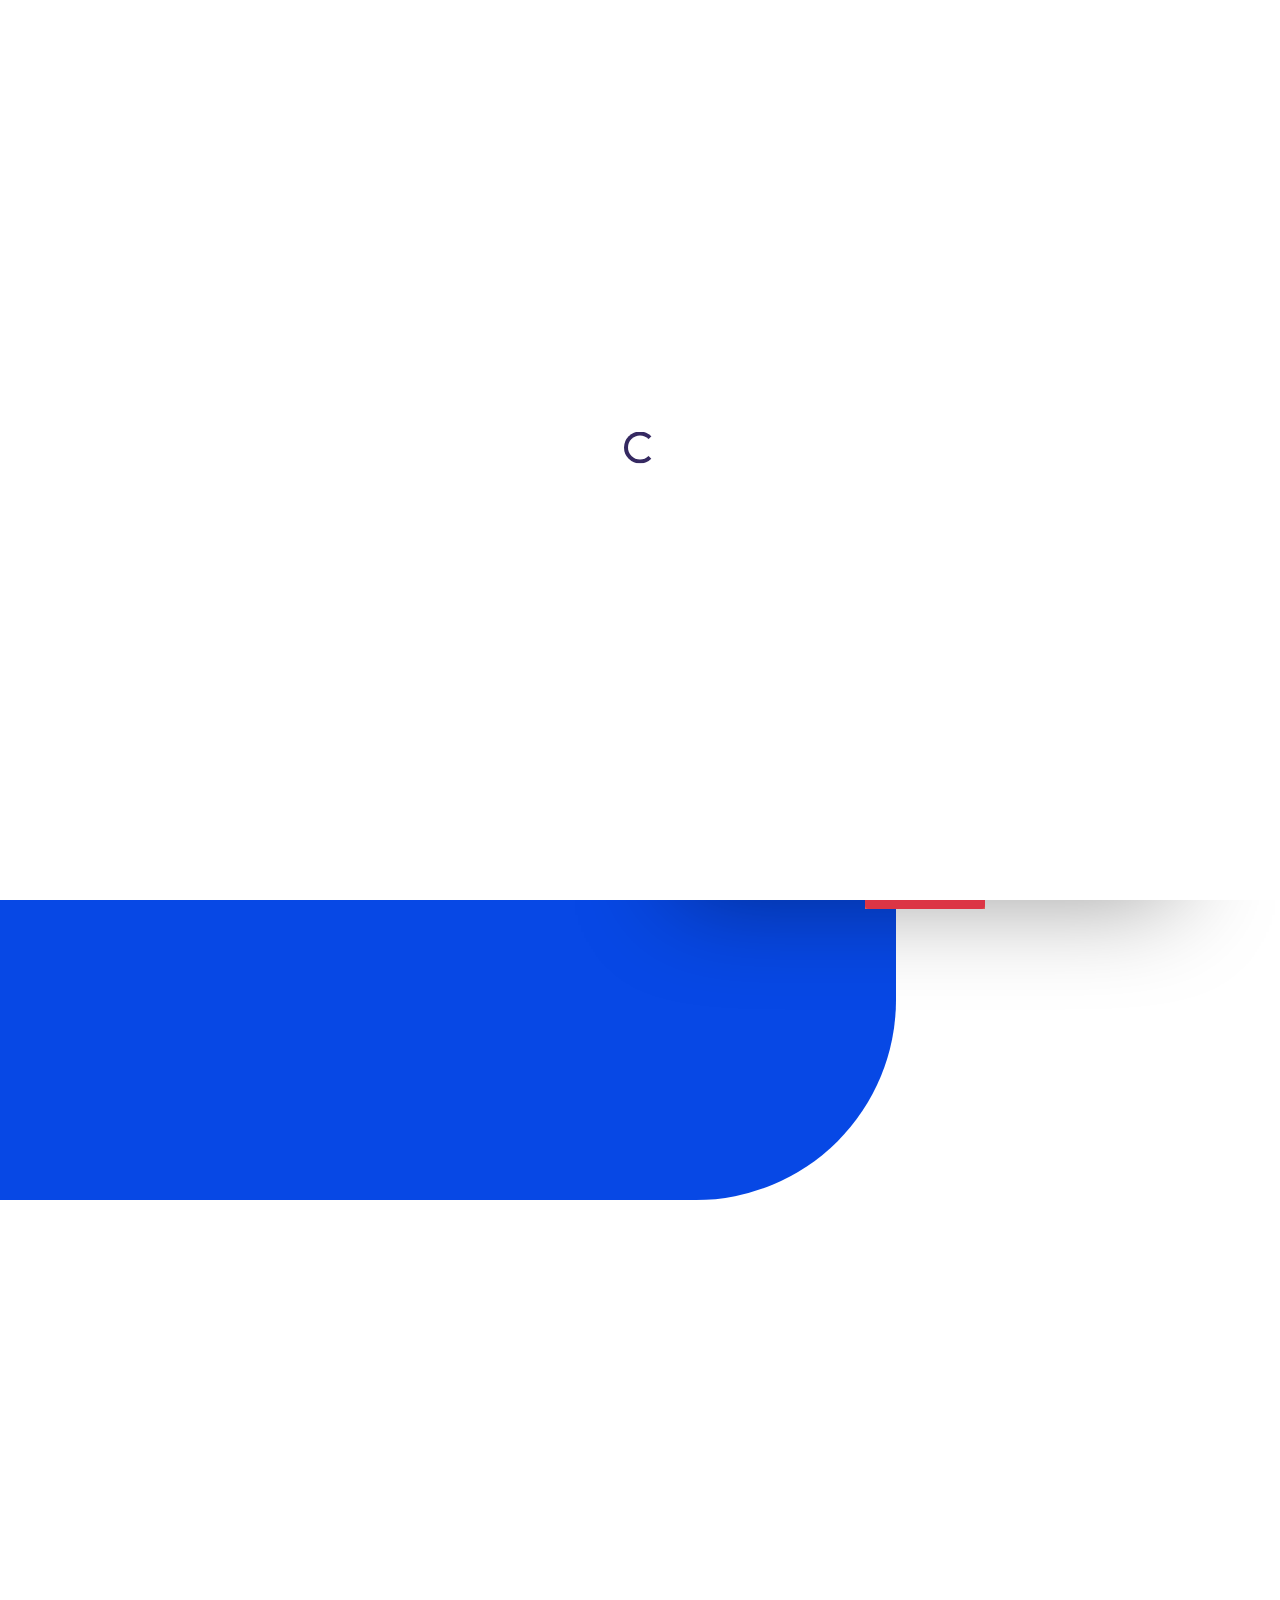
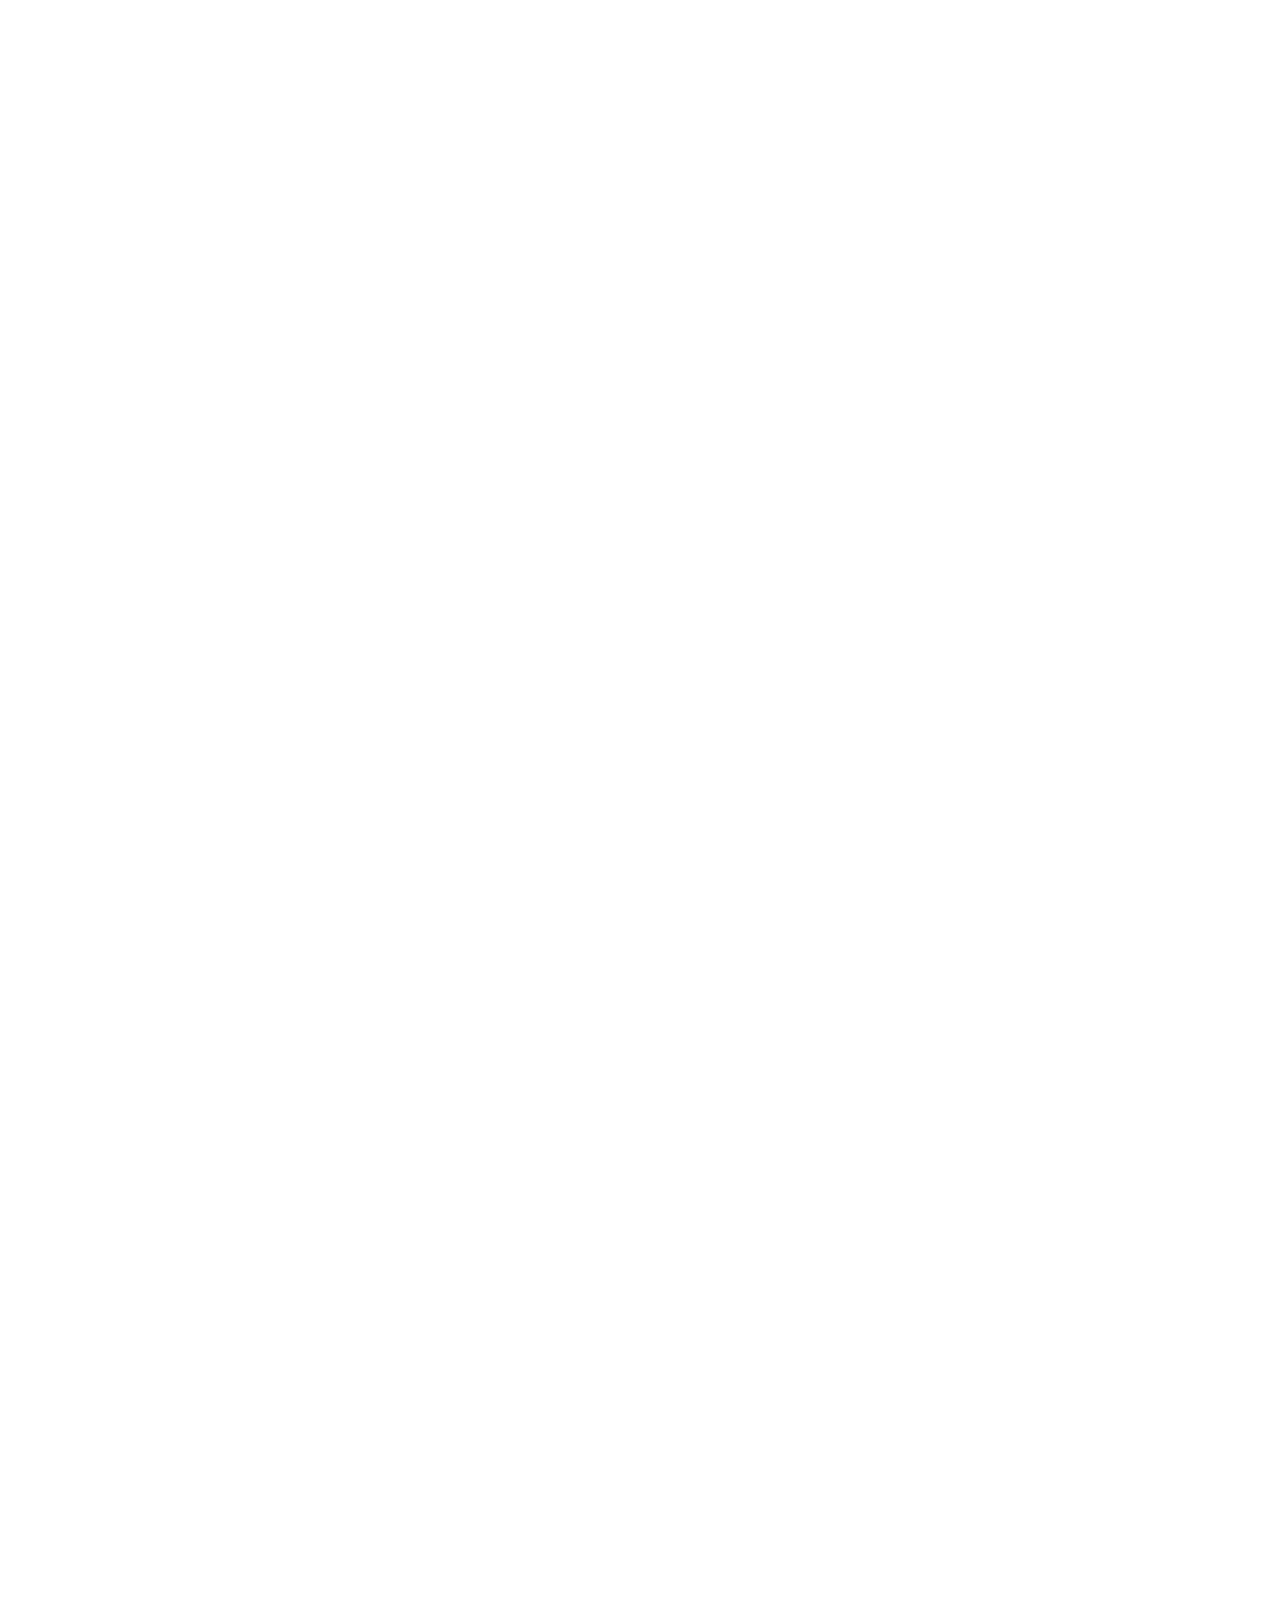
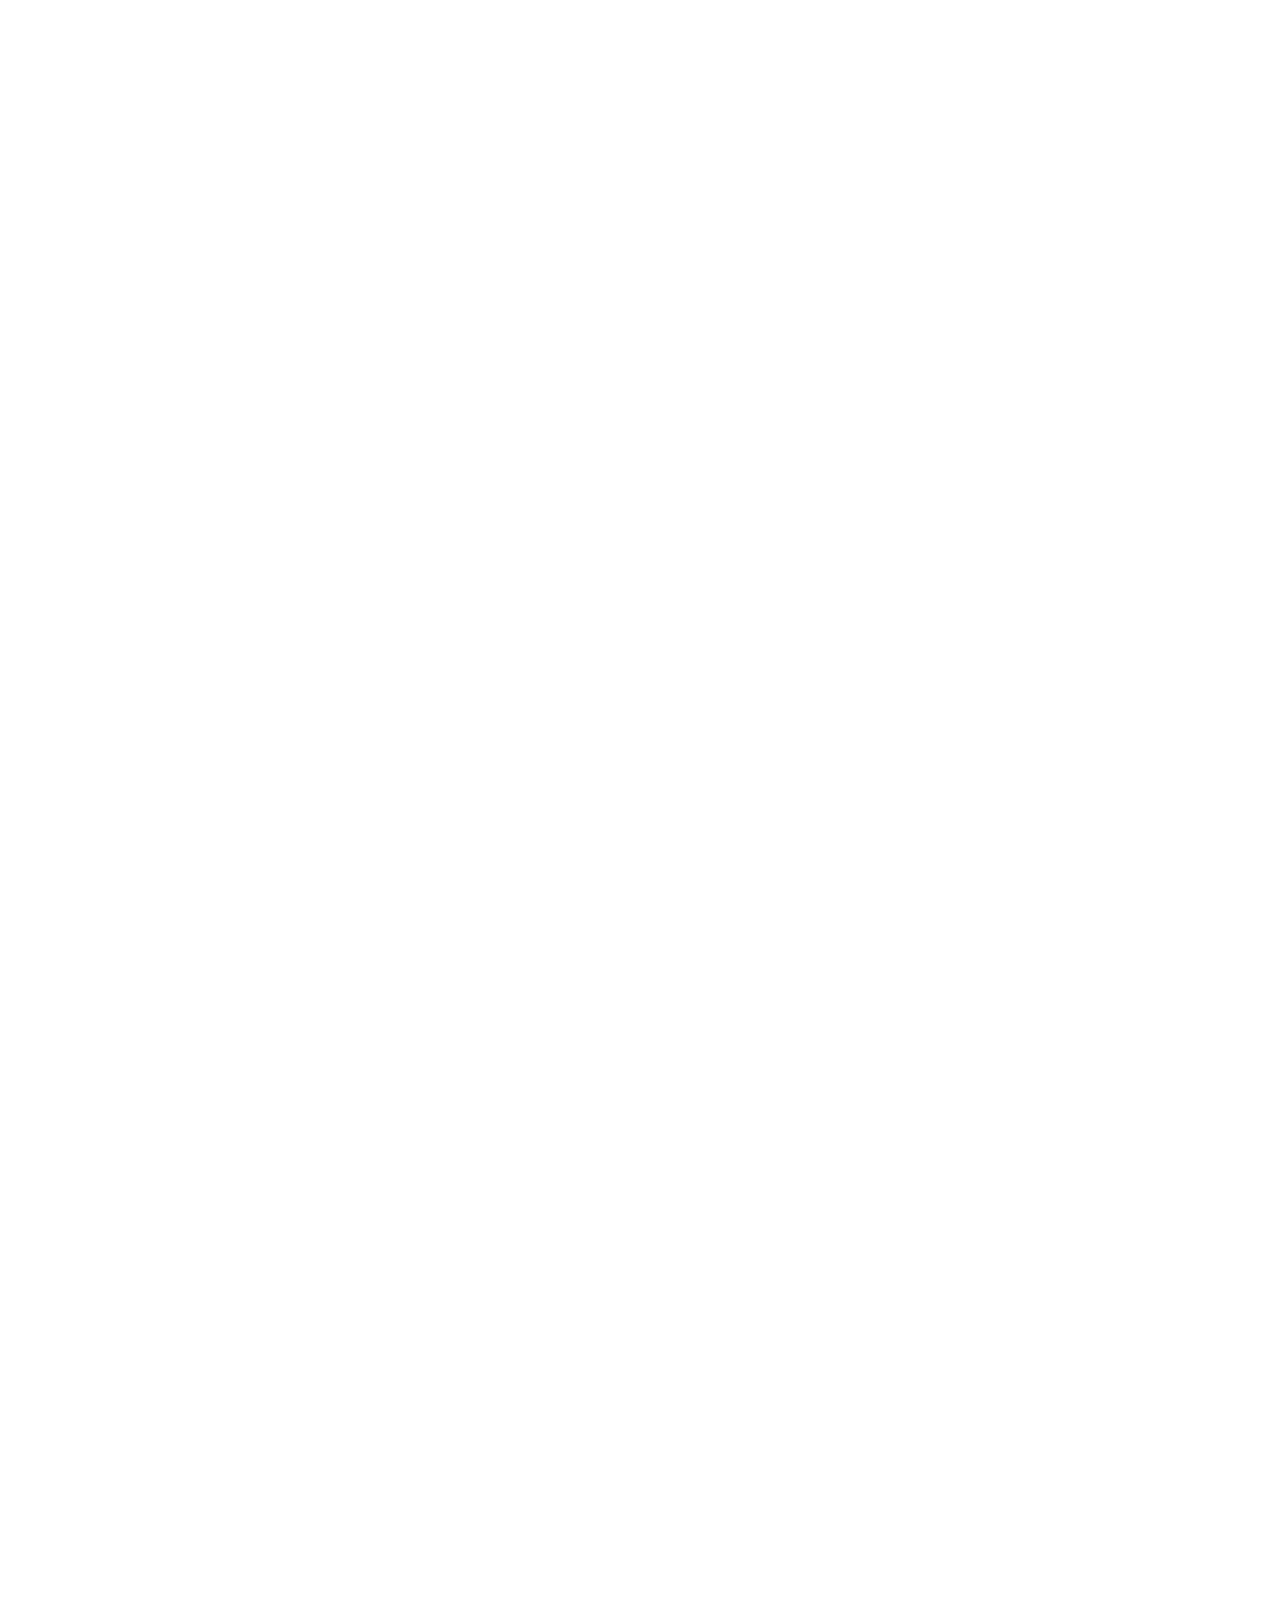
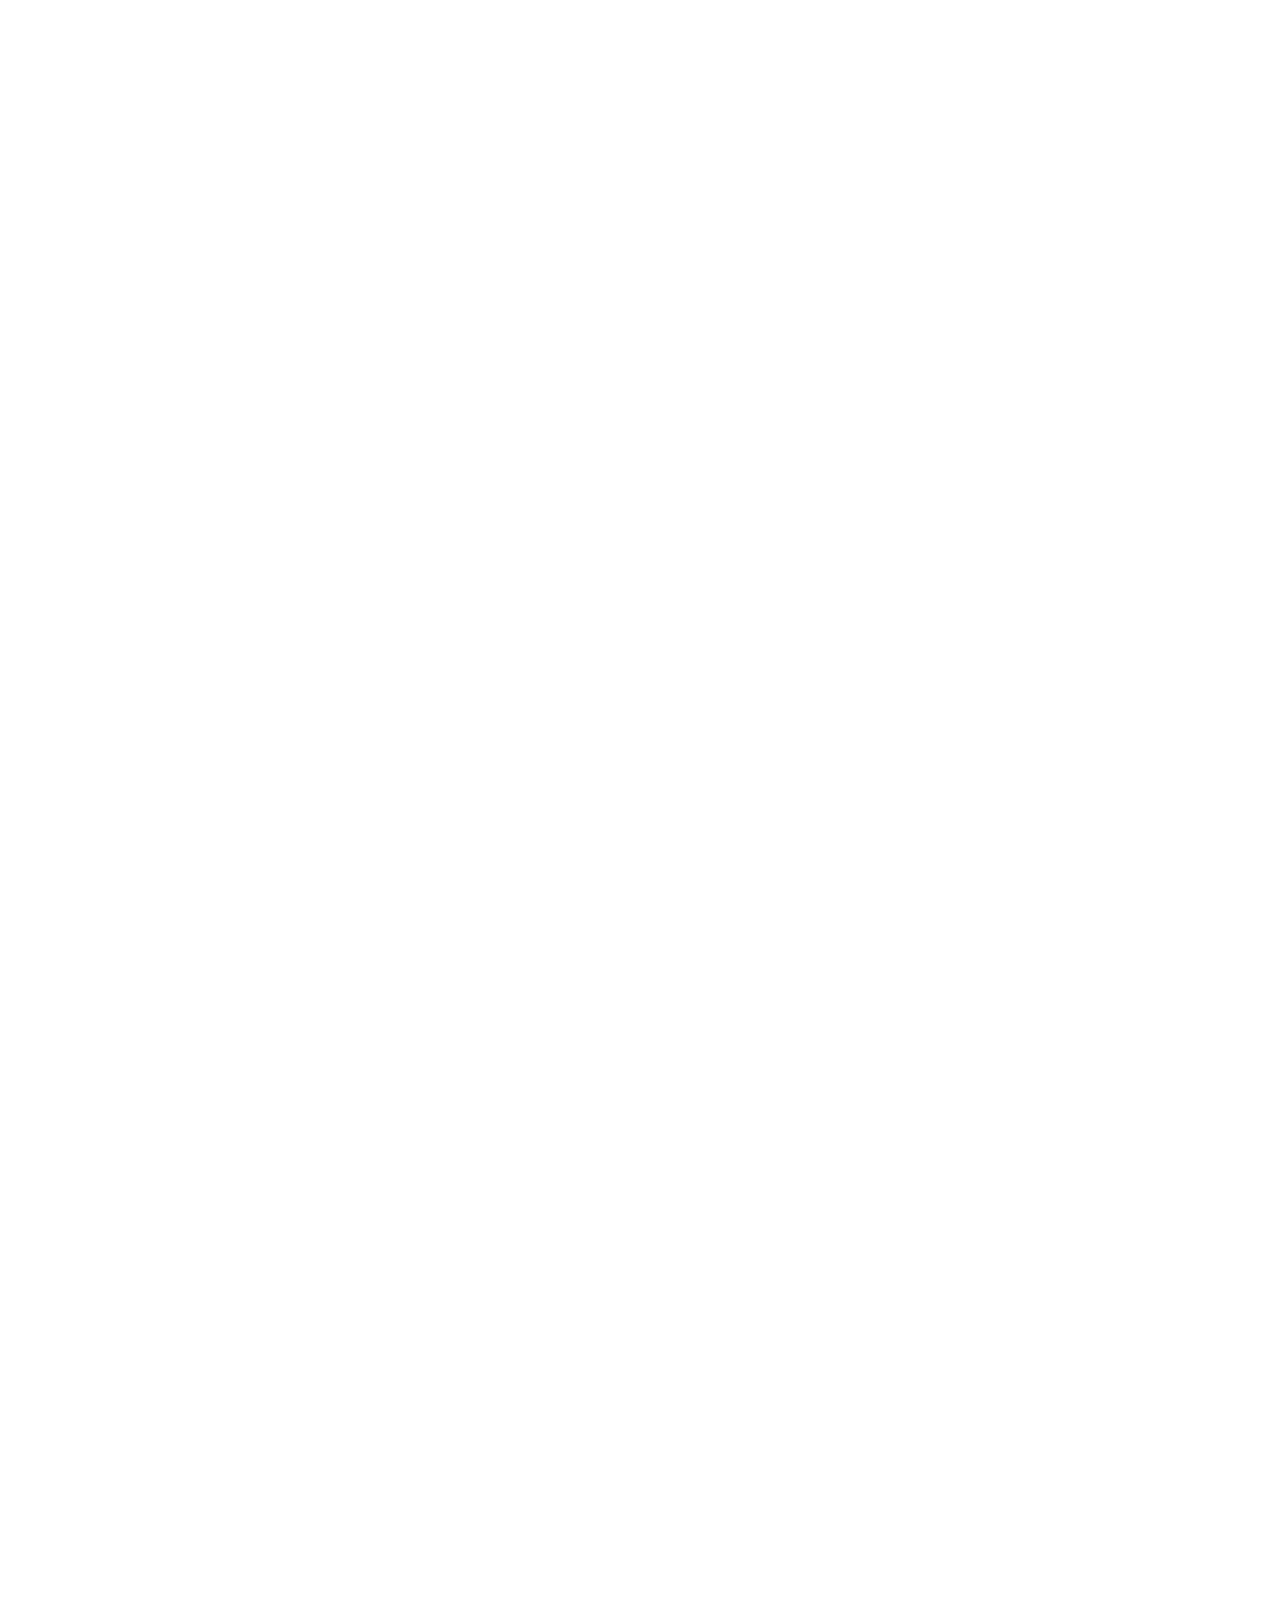
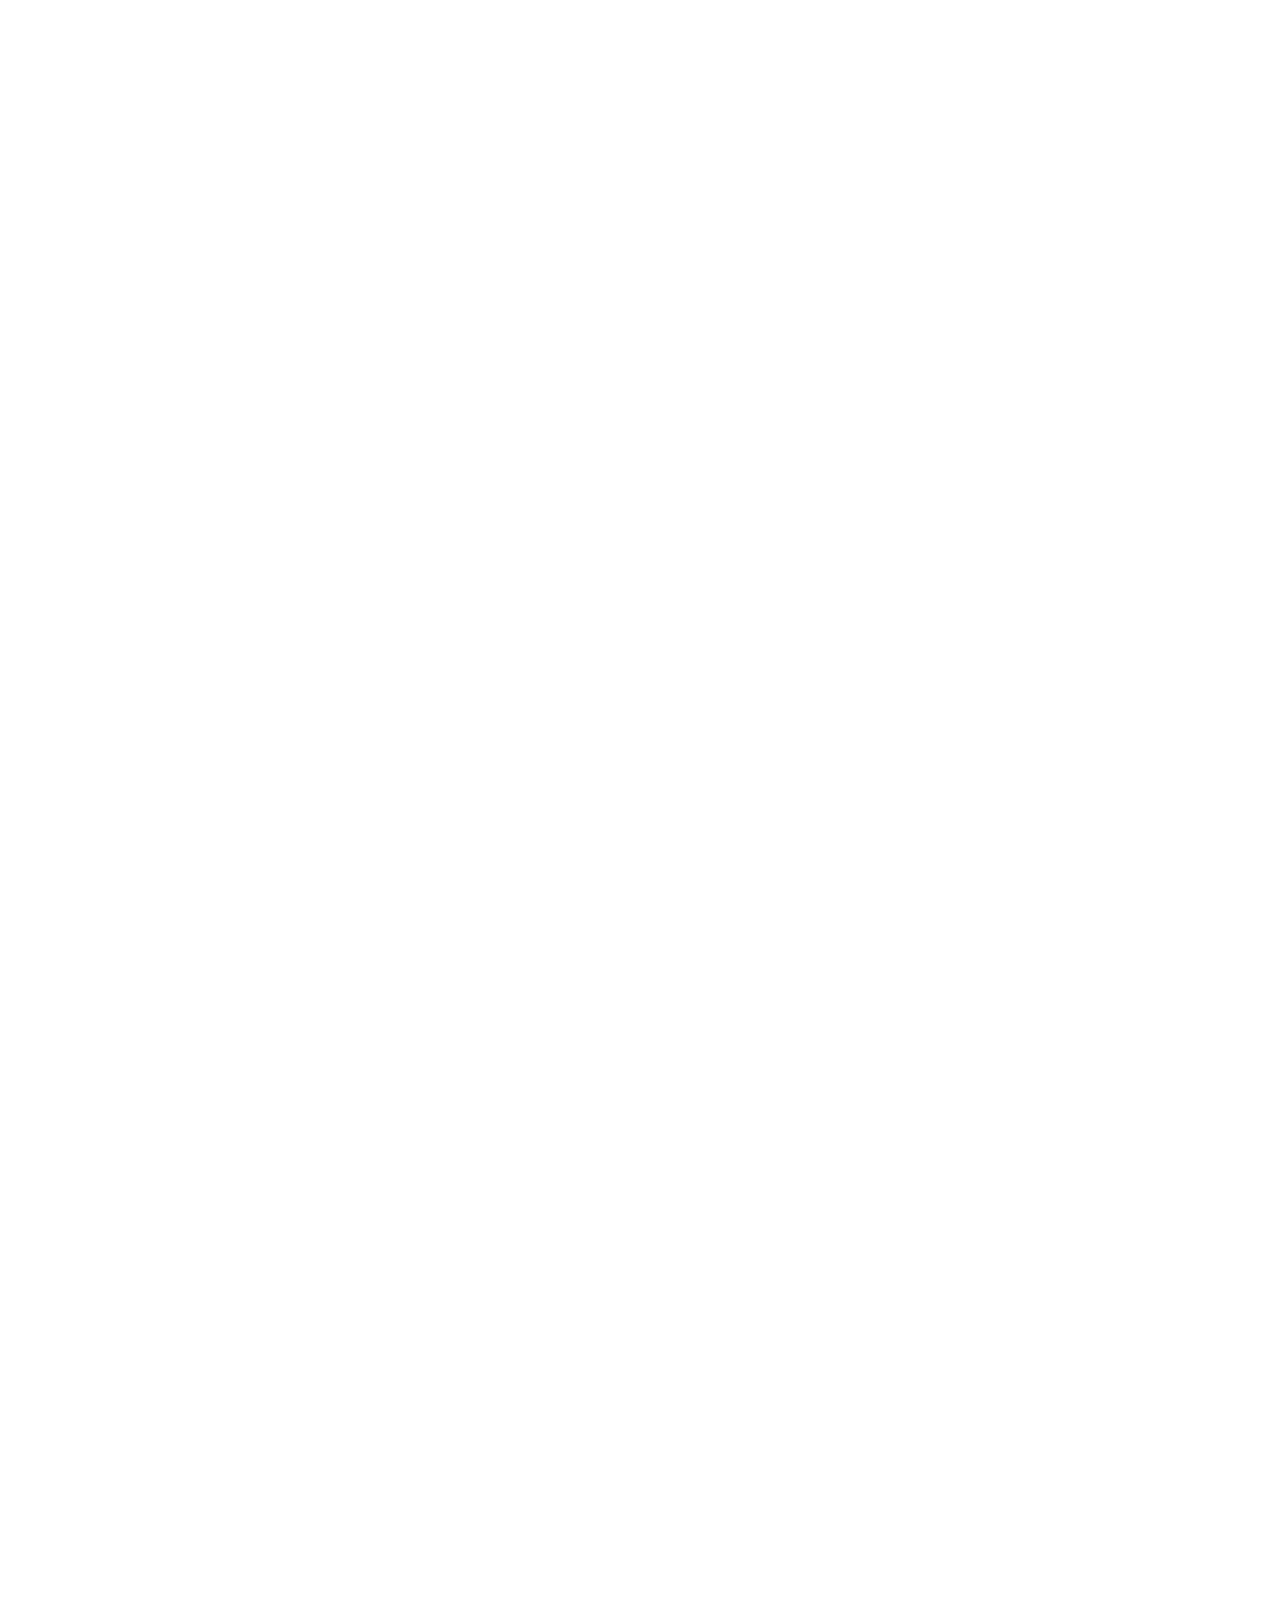
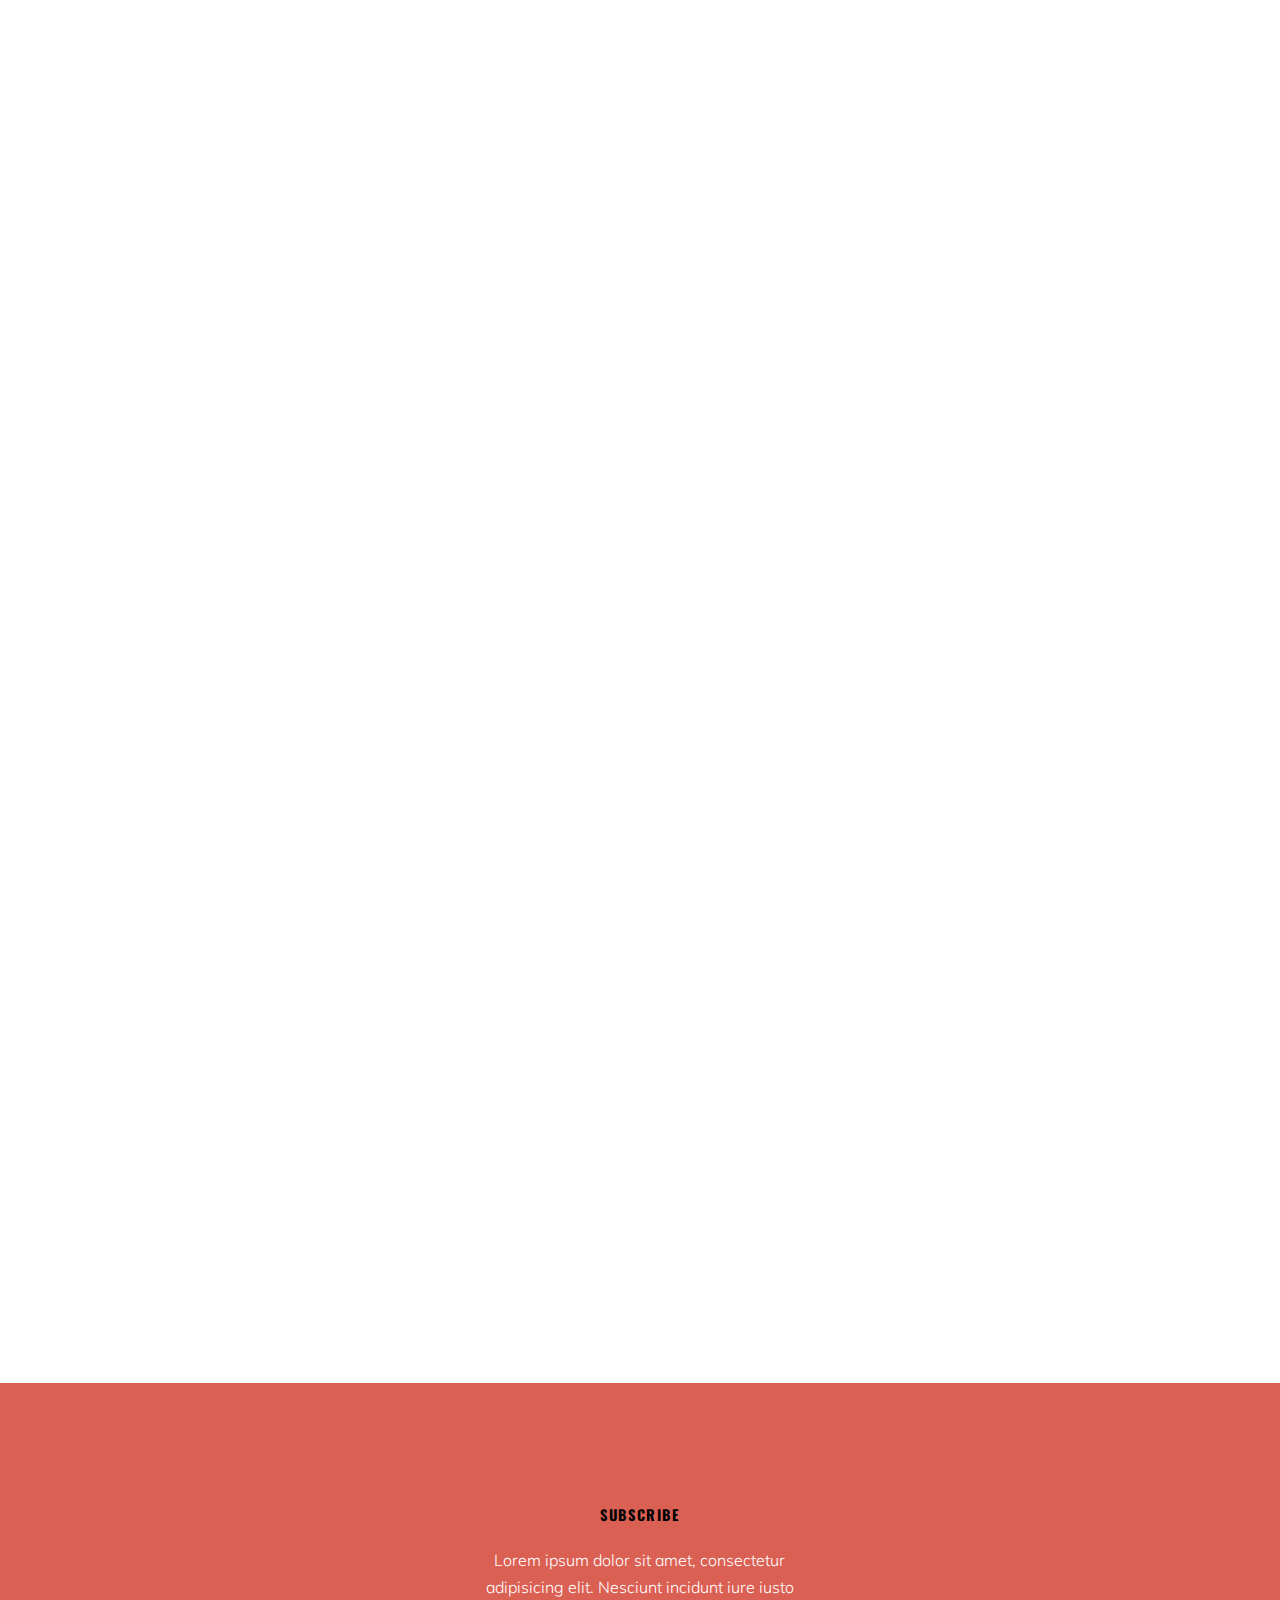
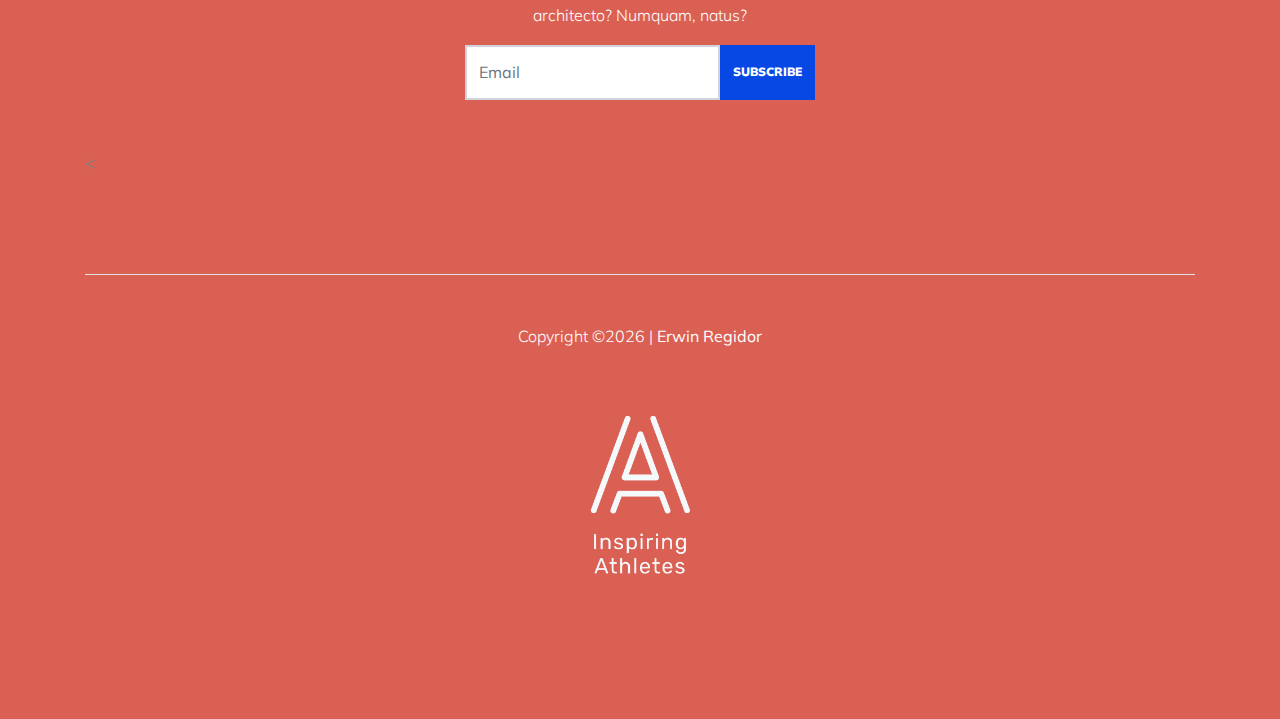
==== commit 22daccb6: "footer work" ====
--- a/index.html
+++ b/index.html
@@ -176,7 +176,7 @@
 
           <div class="col-lg-6"  data-aos="fade-up" data-aos-delay="100">
             <div class="image-absolute-box">
-              <div class="box" style="background-color: RGBA(219, 96, 84, 1.00);">
+              <div class="box" style="background-color: #114DDD;">
                 <div class="icon-wrap"><span class="flaticon-vector"></span></div>
                 <h3>Vision</h3>
                 <p>Inspire confidence and empowerment through purpose-built coaching.</p>
@@ -630,23 +630,23 @@
     <footer class="footer-section "style="background-color: RGBA(219, 96, 84, 1.00);">
       <div class="container">
         <div class="row">
-          <div class="col-md-4">
+<!--           <div class="col-md-4">
             <h3>About ALFA</h3>
             <p style="color: white"> Lorem ipsum dolor sit amet, consectetur adipisicing elit. Porro consectetur ut hic ipsum et veritatis corrupti. Itaque eius soluta optio dolorum temporibus in, atque, quos fugit sunt sit quaerat dicta.</p>
-          </div>
-
-          <div class="col-md-3 ml-auto">
+          </div> -->
+
+          <!-- <div class="col-md-3 ml-auto">
             <h3>Links</h3>
             <ul class="list-unstyled footer-links">
-              <li><a href="#home-section" class="smoothscroll" style="font-weight: heavy;">Home</a></li>
-              <li><a href="#process-section" class="smoothscroll" style="font-weight: heavy;">Clients</a></li>
-              <li><a href="#process-section" class="smoothscroll" style="font-weight: heavy;">Process</a></li>
-              <li><a href="#testimonials-section" class="smoothscroll" style="font-weight: heavy;">Testimonials</a></li>
-              <!-- <li><a href="#services-section" class="smoothscroll" style="font-weight: heavy;">Services</a></li> -->
+              <li><a href="#home-section" class="smoothscroll" style="color: white;">Home</a></li>
+              <li><a href="#process-section" class="smoothscroll" style="color: white;">Clients</a></li>
+              <li><a href="#process-section" class="smoothscroll" style="color: white;">Process</a></li>
+              <li><a href="#testimonials-section" class="smoothscroll" style="color: white;">Testimonials</a></li>
+              <li><a href="#services-section" class="smoothscroll" style="font-weight: heavy;">Services</a></li>
             </ul>
-          </div>
-
-          <div class="col-md-4">
+          </div> -->
+
+          <div class="col-md-4 offset-md-4" style="text-align: center;">
             <h3>Subscribe</h3>
             <p style="color: white"> Lorem ipsum dolor sit amet, consectetur adipisicing elit. Nesciunt incidunt iure iusto architecto? Numquam, natus?</p>
             <form action="#">
@@ -671,9 +671,10 @@
             <div class="border-top pt-5">
               <p style="color: white">
 
-            Copyright &copy;<script>document.write(new Date().getFullYear());</script> All rights reserved | <strong>Erwin Regidor</strong>
+            Copyright &copy;<script>document.write(new Date().getFullYear());</script> | <strong>Erwin Regidor</strong>
 
             </p>
+            <br>
             <img src="images/coaching.png" alt="" style="width: 150px;">
 
             </div>
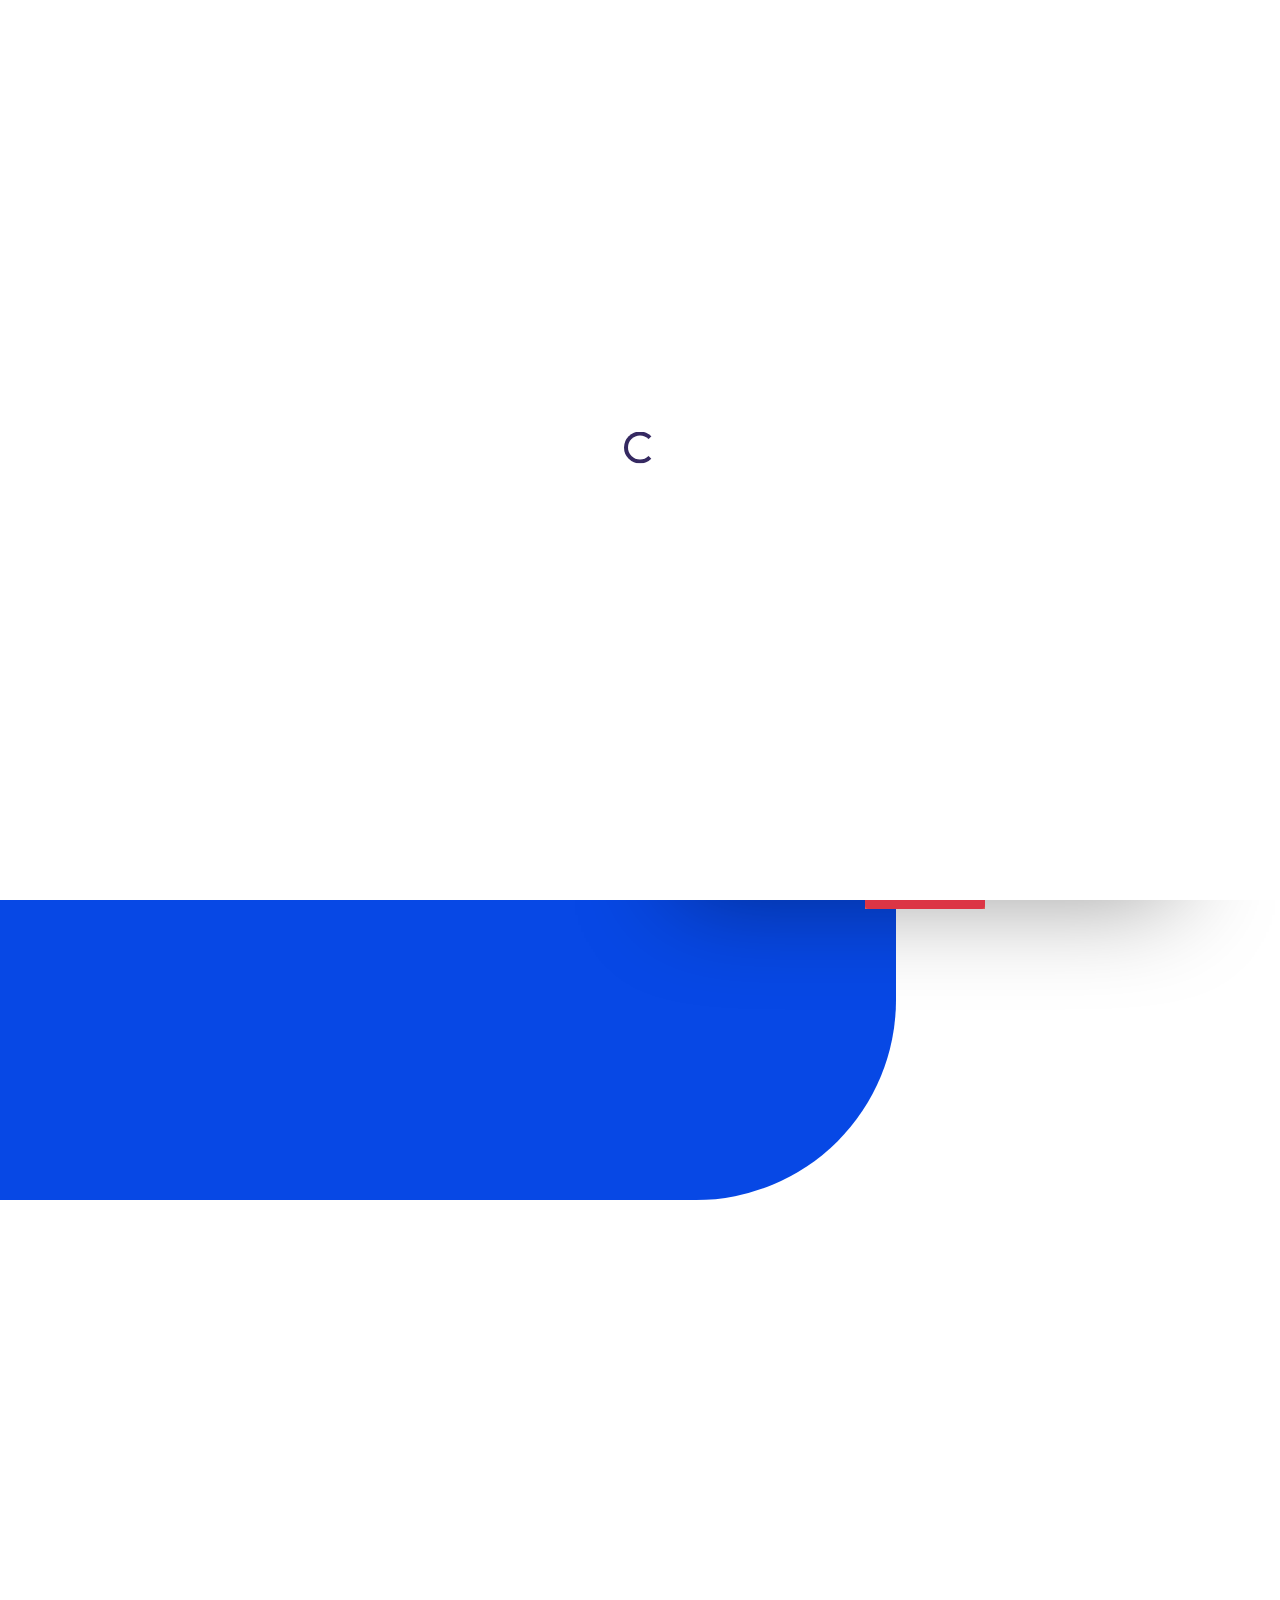
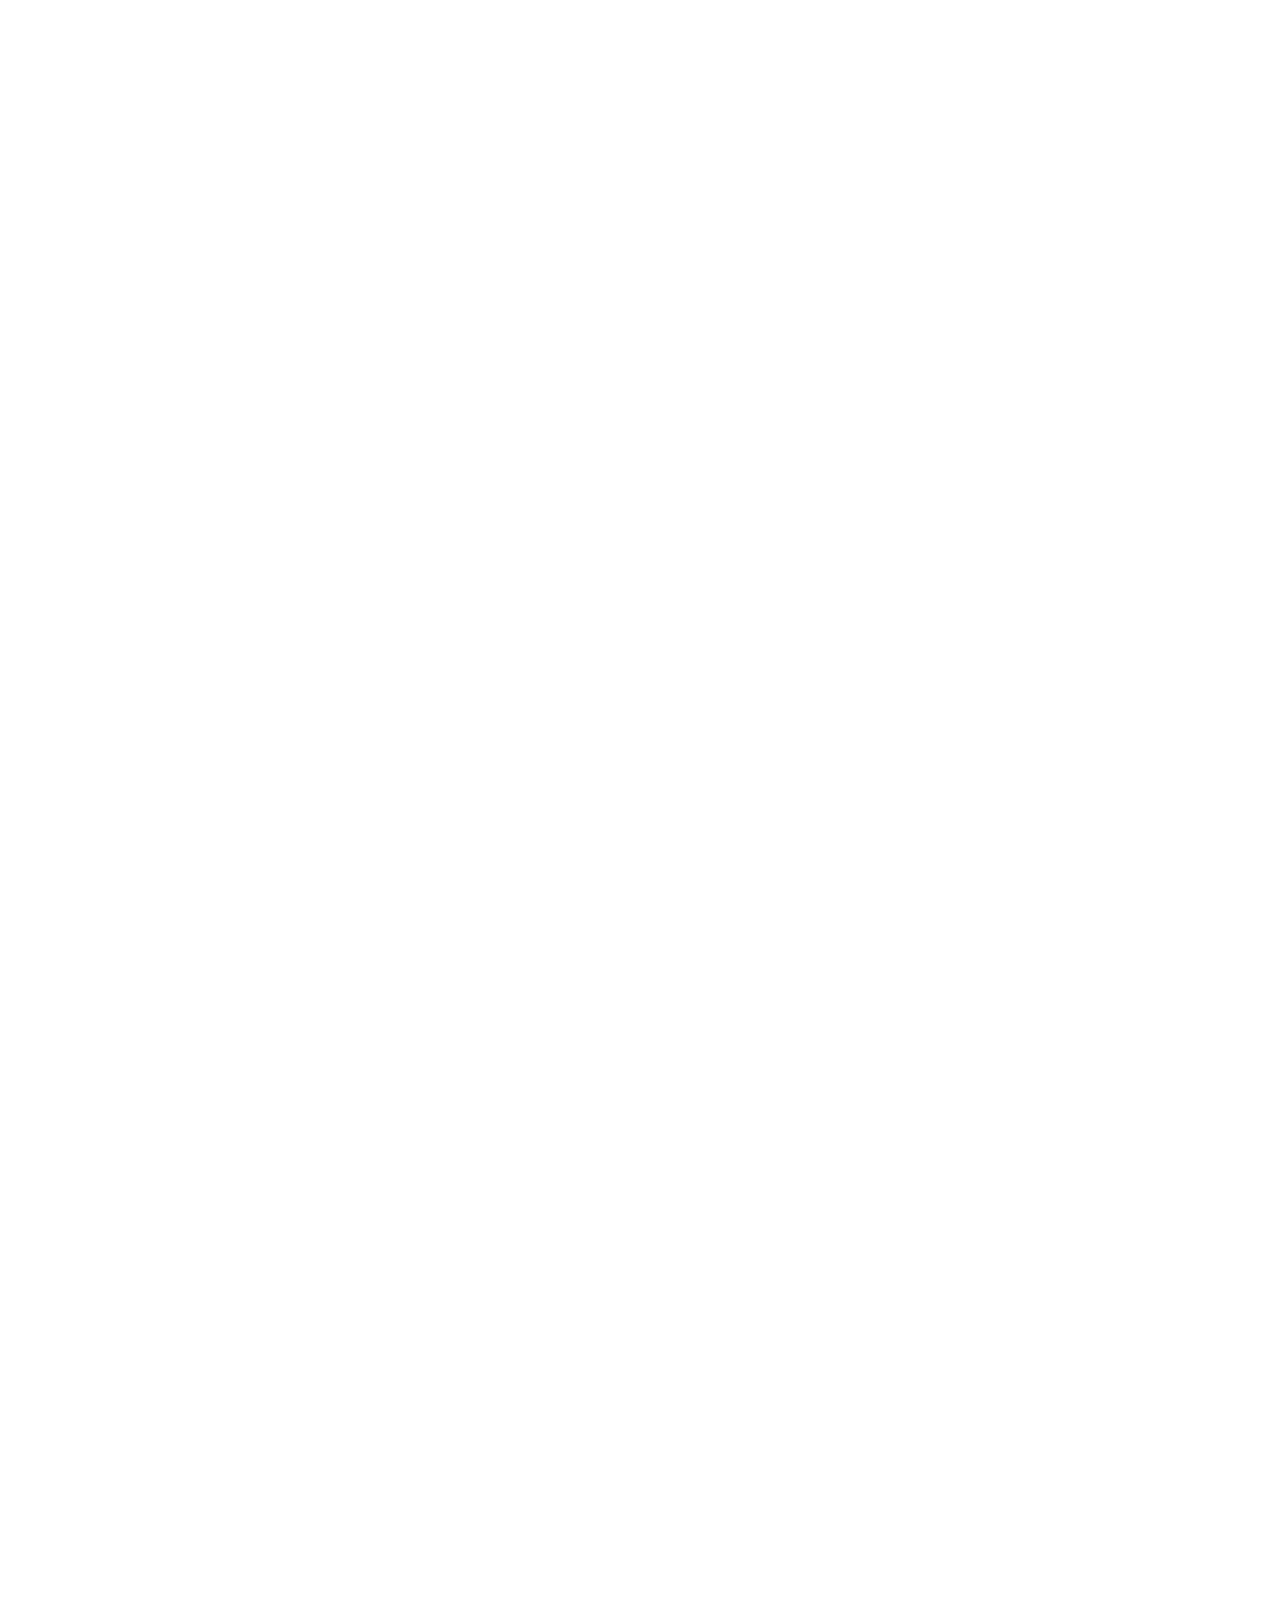
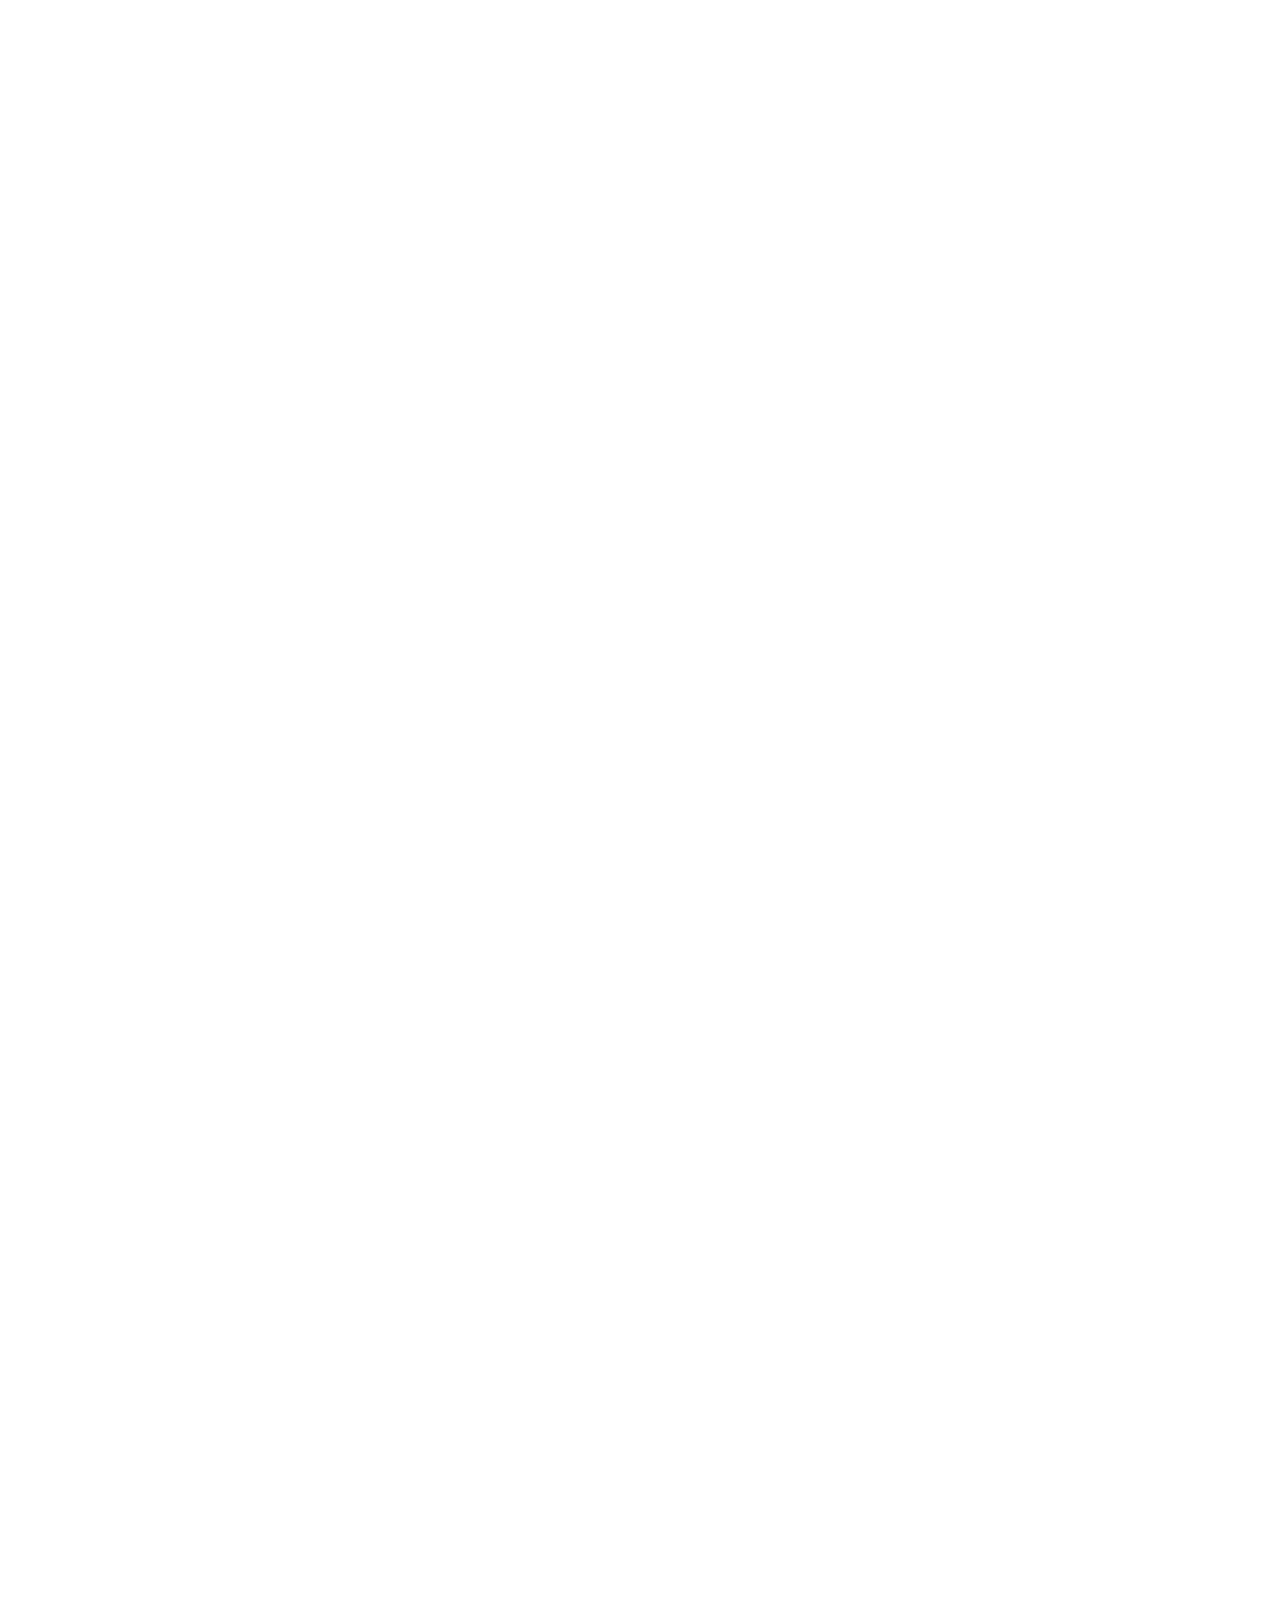
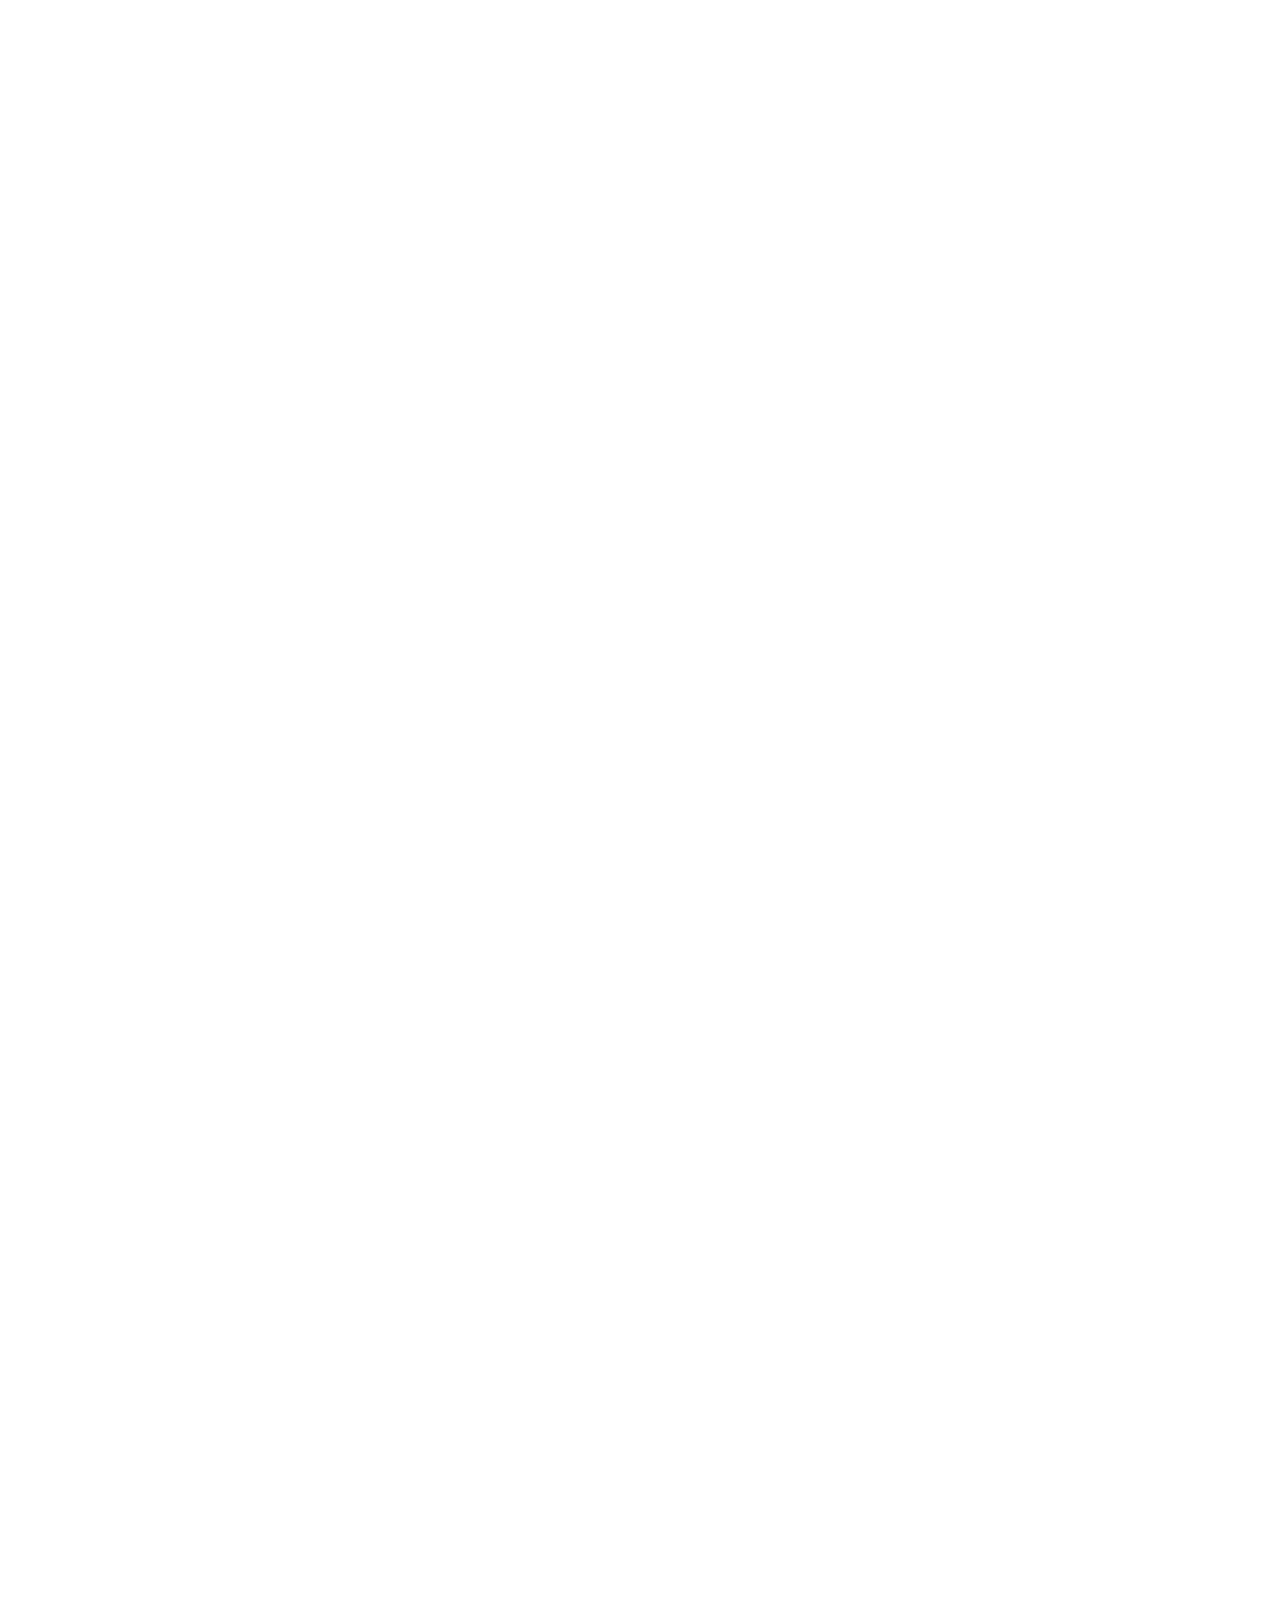
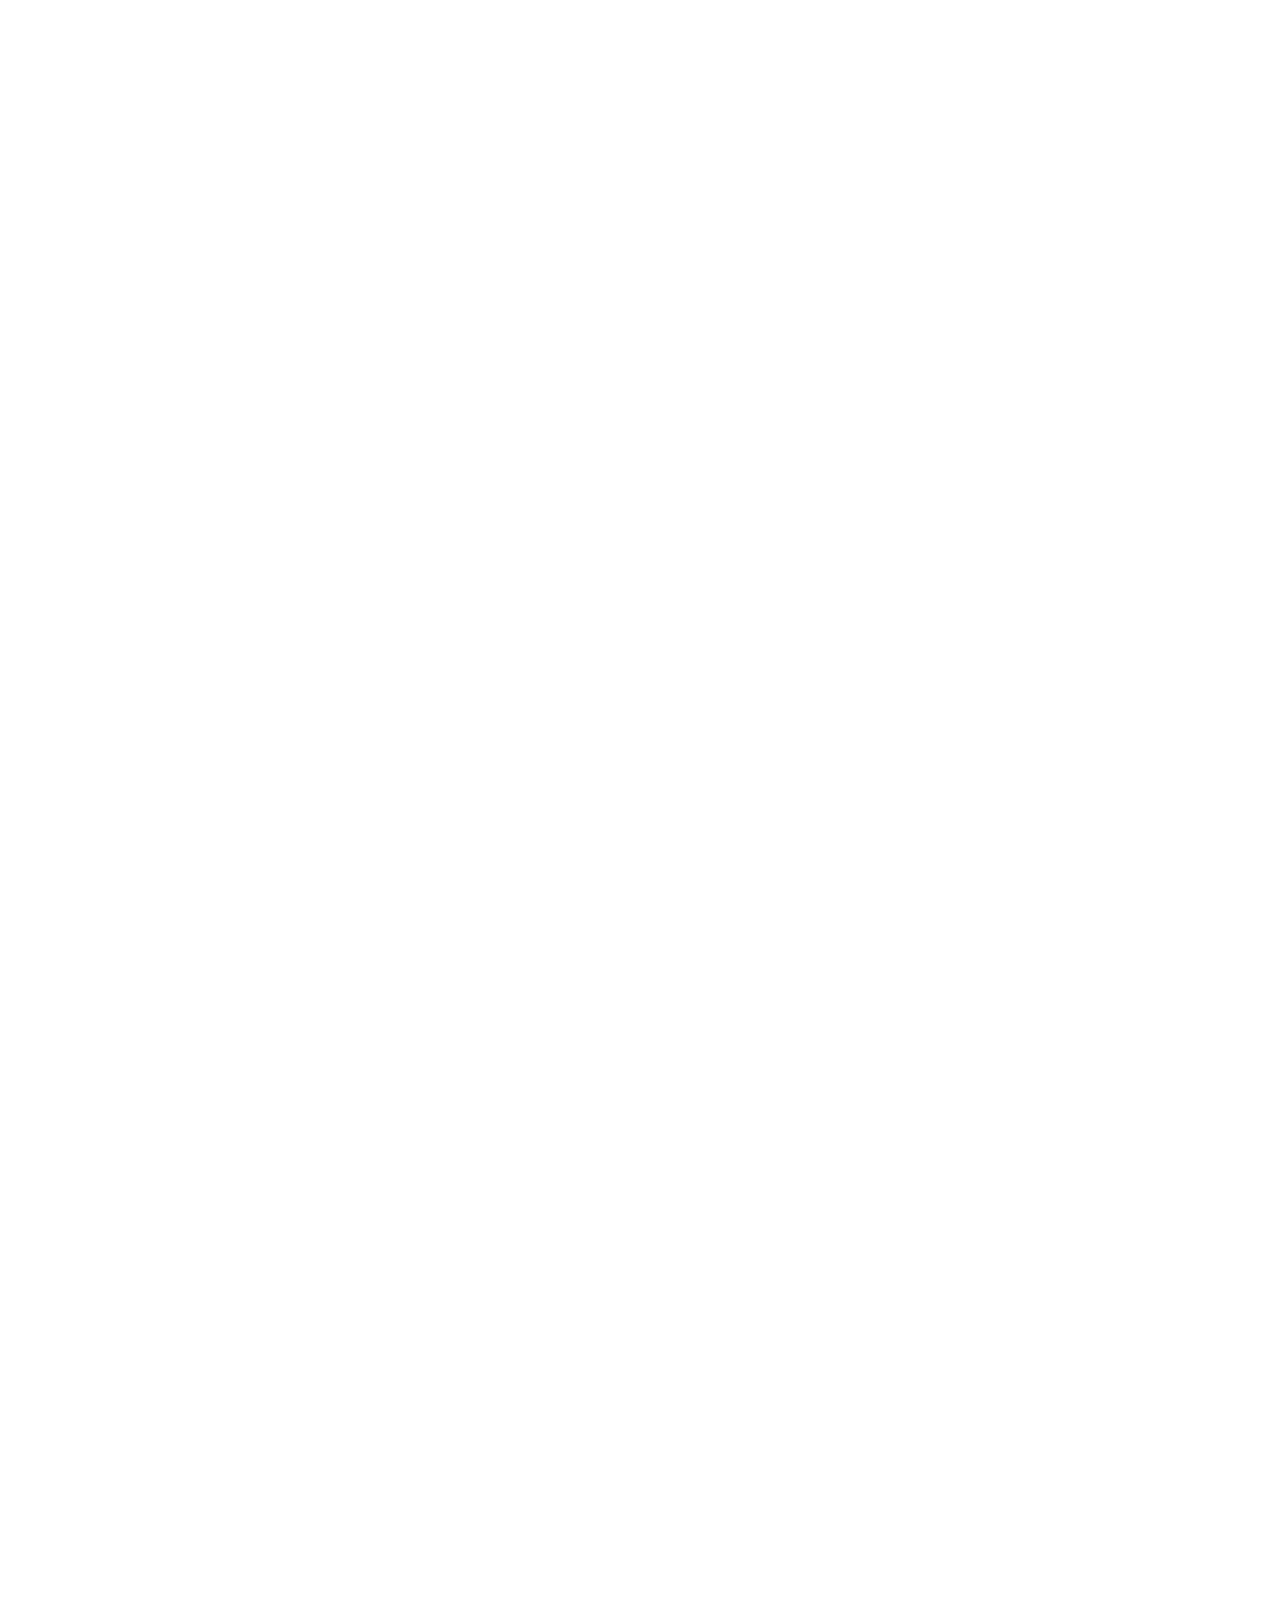
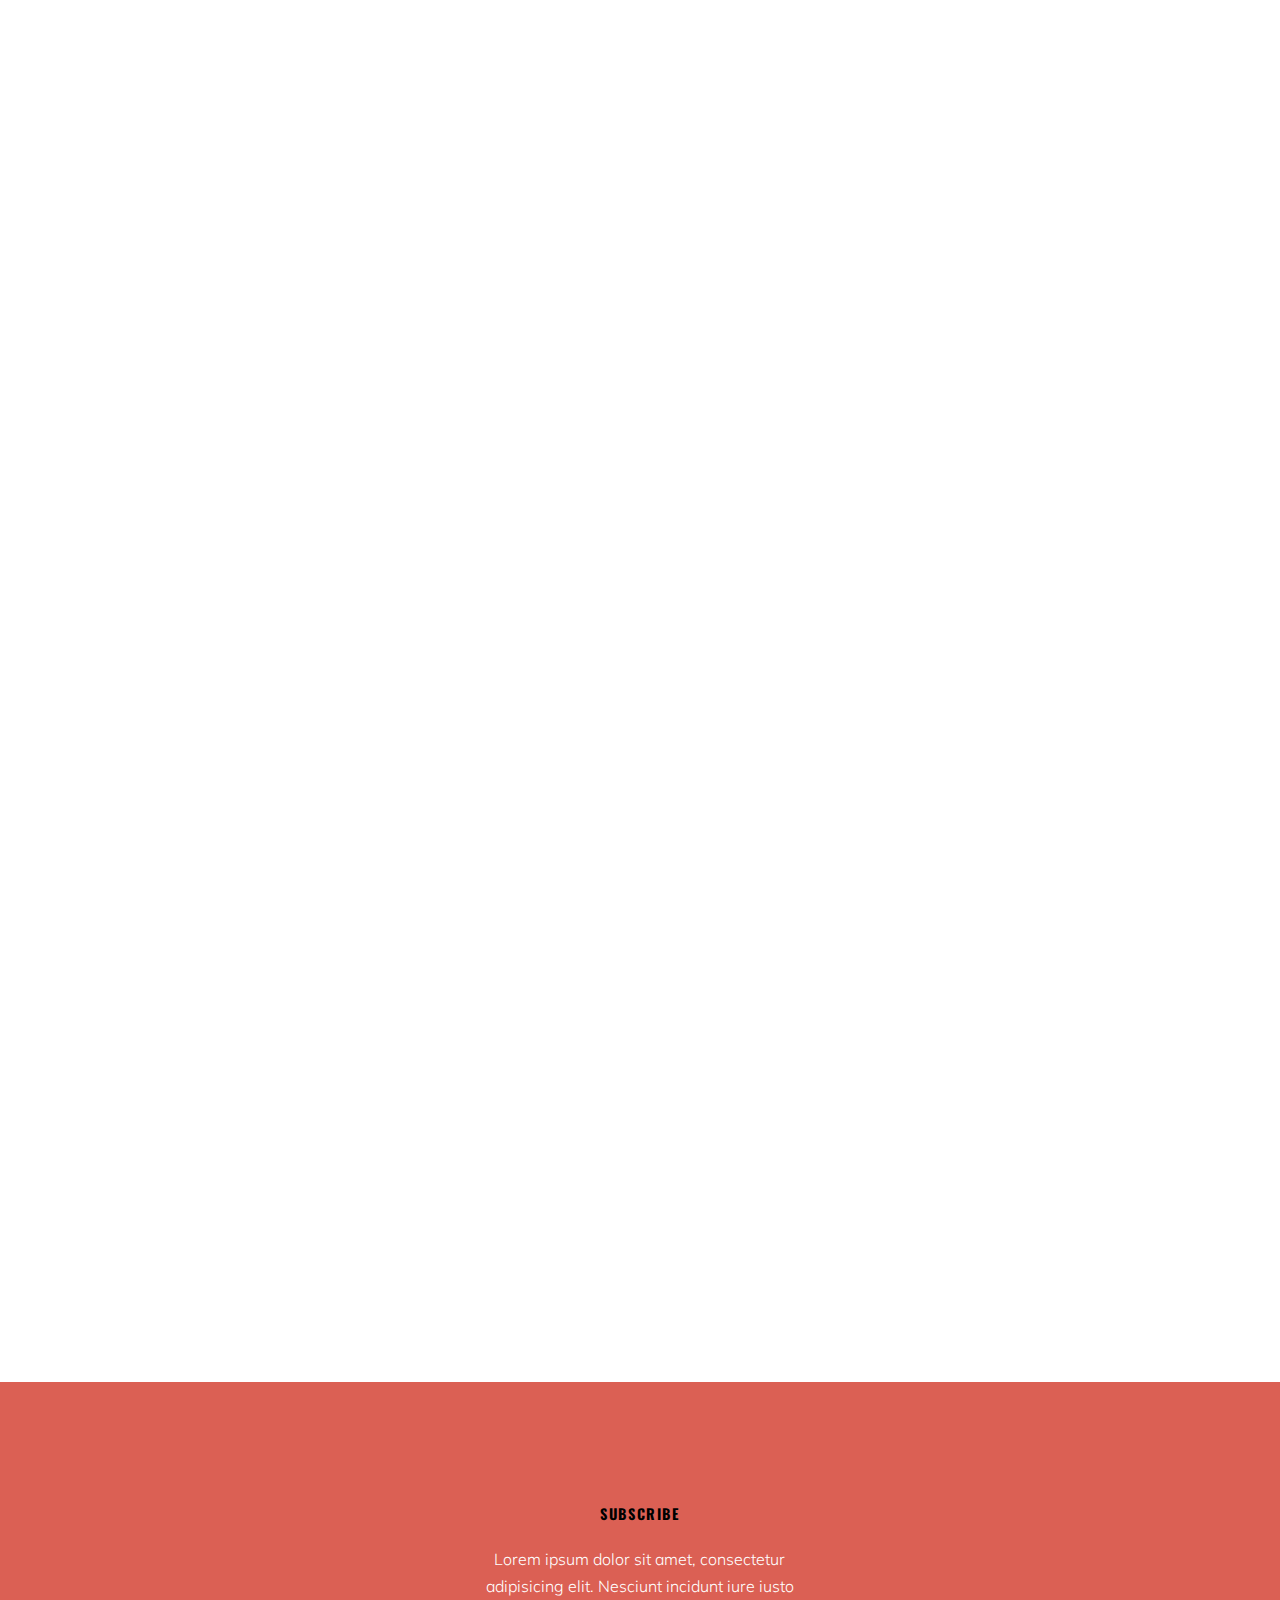
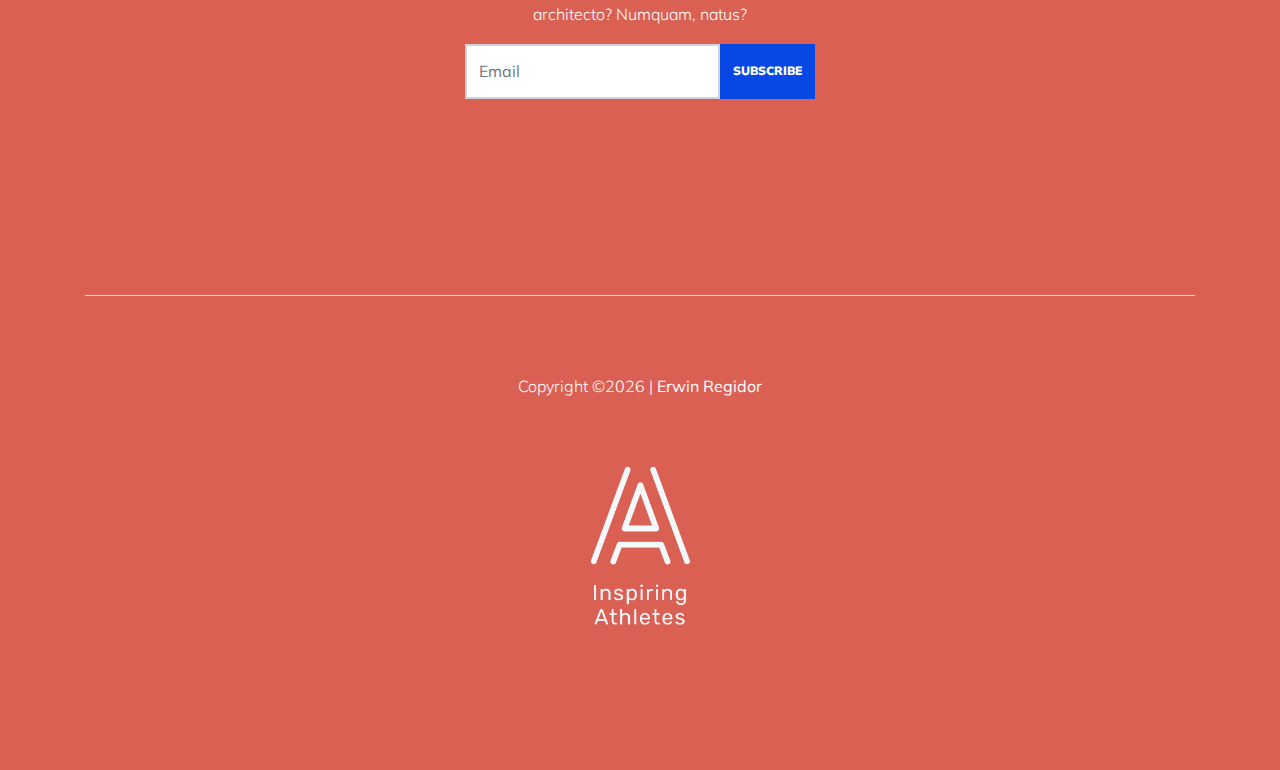
==== commit bdc56dee: "footer work v2" ====
--- a/index.html
+++ b/index.html
@@ -176,12 +176,12 @@
 
           <div class="col-lg-6"  data-aos="fade-up" data-aos-delay="100">
             <div class="image-absolute-box">
-              <div class="box" style="background-color: #114DDD;">
+              <div class="box" style="background-color: #114DDD; border-radius: 5px;">
                 <div class="icon-wrap"><span class="flaticon-vector"></span></div>
                 <h3>Vision</h3>
                 <p>Inspire confidence and empowerment through purpose-built coaching.</p>
               </div>
-              <img src="images/img_1.jpg" alt="Image" class="img-fluid">
+              <img src="images/img_1.jpg" alt="Image" class="img-fluid" style="border-radius: 5px;">
             </div>
           </div>
         </div>
@@ -232,44 +232,44 @@
 
       <div class="owl-carousel nonloop-block-13">
 
-          <a class="work-thumb" href="images/img_1.jpg" data-fancybox="gallery">
+          <a class="work-thumb" href="images/img_1.jpg " data-fancybox="gallery" style="border-radius: 5px;">
             <div class="work-text">
               <h3>Client Name</h3>
               <span class="category">Flexibility</span>
             </div>
-            <img src="images/img_1.jpg" alt="Image" class="img-fluid">
+            <img src="images/img_1.jpg" alt="Image" class="img-fluid"style="border-radius: 5px; padding: 8px;">
           </a>
 
-          <a class="work-thumb" href="images/img_2.jpg" data-fancybox="gallery">
+          <a class="work-thumb" href="images/img_2.jpg " data-fancybox="gallery" style="border-radius: 5px;">
             <div class="work-text">
               <h3>Client Name</h3>
               <span class="category">Stregth</span>
             </div>
-            <img src="images/img_2.jpg" alt="Image" class="img-fluid">
+            <img src="images/img_2.jpg" alt="Image" class="img-fluid"style="border-radius: 5px; padding: 8px;">
           </a>
 
-          <a class="work-thumb" href="images/img_3.jpg" data-fancybox="gallery">
+          <a class="work-thumb" href="images/img_3.jpg " data-fancybox="gallery" style="border-radius: 5px;">
             <div class="work-text">
               <h3>Client Name</h3>
               <span class="category">Functional</span>
             </div>
-            <img src="images/img_3.jpg" alt="Image" class="img-fluid">
+            <img src="images/img_3.jpg" alt="Image" class="img-fluid"style="border-radius: 5px; padding: 8px;">
           </a>
 
-          <a class="work-thumb" href="images/img_4.jpg" data-fancybox="gallery">
+          <a class="work-thumb" href="images/img_4.jpg " data-fancybox="gallery" style="border-radius: 5px;">
             <div class="work-text">
               <h3>Client Name</h3>
               <span class="category">Plyometrics</span>
             </div>
-            <img src="images/img_4.jpg" alt="Image" class="img-fluid">
+            <img src="images/img_4.jpg" alt="Image" class="img-fluid"style="border-radius: 5px; padding: 8px;">
           </a>
 
-          <a class="work-thumb" href="images/img_1.jpg" data-fancybox="gallery">
+          <a class="work-thumb" href="images/img_1.jpg " data-fancybox="gallery" style="border-radius: 5px;">
             <div class="work-text">
               <h3>Client Name</h3>
               <span class="category">Weight Loss</span>
             </div>
-            <img src="images/img_1.jpg" alt="Image" class="img-fluid">
+            <img src="images/img_2.jpg" alt="Image" class="img-fluid"style="border-radius: 5px; padding: 8px;">
           </a>
       </div>
 
@@ -294,11 +294,11 @@
 
         <div class="row">
           <div class="col-md-6 col-lg-4  mb-4 mb-lg-0" style="padding-bottom: 15px;">
-            <div class="process bg-white rounded">
+            <div class="process rounded" style="background-color: #114DDD !important;">
               <div>
-                <span class=" display-4 text-primary mb-4 d-inline-block"><i class="fas fa-chalkboard-teacher" style="color: RGBA(39, 39, 39, 1.00); font-size: 42px;"></i></span>
-                <h3 style="color: #0748E5;">Mentorship</h3>
-                <p style="color: RGBA(39, 39, 39, 1.00);">An empathetic
+                <span class=" display-4 text-primary mb-4 d-inline-block"><i class="fas fa-chalkboard-teacher" style="color: #fff; font-size: 42px;"></i></span>
+                <h3 style="color: #fff;">Mentorship</h3>
+                <p style="color: #fff;">An empathetic
                   two-way, trusting
                   relationship.
                 </p>
@@ -307,11 +307,11 @@
             </div>
           </div>
           <div class="col-md-6 col-lg-4  mb-4 mb-lg-0" style="padding-bottom: 15px;">
-            <div class="process bg-white rounded">
+            <div class="process rounded" style="background-color: #114DDD !important;">
               <div>
-                <span class="display-4 text-primary mb-4 d-inline-block"><i class="far fa-lightbulb" style="color: RGBA(39, 39, 39, 1.00); font-size: 42px;"></i></span>
-                <h3 style="color: #0748E5;">Inspiration</h3>
-                <p style="color: RGBA(39, 39, 39, 1.00);">A source of
+                <span class="display-4 text-primary mb-4 d-inline-block"><i class="far fa-lightbulb" style="color: #fff; font-size: 42px;"></i></span>
+                <h3 style="color: #fff;">Inspiration</h3>
+                <p style="color: #fff;">A source of
                   knowledge, advice,
                 and friendship.</p>
               </div>
@@ -319,11 +319,11 @@
             </div>
           </div>
           <div class="col-md-6 col-lg-4  mb-4 mb-lg-0" style="padding-bottom: 15px;">
-            <div class="process bg-white rounded">
+            <div class="process rounded" style="background-color: #114DDD !important;">
               <div>
-                <span class="display-4 text-primary mb-4 d-inline-block"><i class="fab fa-superpowers" style="color: RGBA(39, 39, 39, 1.00); font-size: 42px;"></i></span>
-                <h3 style="color: #0748E5;">Empowerment</h3>
-                <p style="color: RGBA(39, 39, 39, 1.00);">Personal confidence
+                <span class="display-4 text-primary mb-4 d-inline-block"><i class="fab fa-superpowers" style="color: #fff; font-size: 42px;"></i></span>
+                <h3 style="color: #fff;">Empowerment</h3>
+                <p style="color: #fff;">Personal confidence
                   and undeniable
                 ability to progress.</p>
               </div>
@@ -334,11 +334,11 @@
 
         <div class="row">
           <div class="col-md-6 col-lg-4  mb-4 mb-lg-0" style="padding-bottom: 15px;">
-            <div class="process bg-white rounded">
+            <div class="process rounded" style="background-color: #114DDD !important;">
               <div>
-                <span class="display-4 text-primary mb-4 d-inline-block"><i class="fas fa-praying-hands " style="color: RGBA(39, 39, 39, 1.00); font-size: 42px;"></i></span>
-                <h3 style="color: #0748E5;">Patience</h3>
-                <p style="color: RGBA(39, 39, 39, 1.00);">Continually learning
+                <span class="display-4 text-primary mb-4 d-inline-block"><i class="fas fa-praying-hands " style="color: #fff; font-size: 42px;"></i></span>
+                <h3 style="color: #fff;">Patience</h3>
+                <p style="color: #fff;">Continually learning
                   and growing in a
                 safe environment.</p>
               </div>
@@ -346,24 +346,25 @@
             </div>
           </div>
           <div class="col-md-6 col-lg-4  mb-4 mb-lg-0" style="padding-bottom: 15px;">
-            <div class="process bg-white rounded">
+            <div class="process rounded" style="background-color: #114DDD !important;">
               <div>
-                <span class="display-4 text-primary mb-4 d-inline-block"><i class="fas fa-heartbeat" style="color: RGBA(39, 39, 39, 1.00); font-size: 42px;"></i></span>
-                <h3 style="color: #0748E5;">Health & Fitness</h3>
-                <p style="color: RGBA(39, 39, 39, 1.00);">Our most authentic
+                <span class="display-4 text-primary mb-4 d-inline-block"><i class="fas fa-heartbeat" style="color: #fff; font-size: 42px;"></i></span>
+                <h3 style="color: #fff;">Health & Fitness</h3>
+                <p style="color: #fff;">Our most authentic
                 form of happiness.</p>
               </div>
 
             </div>
           </div>
           <div class="col-md-6 col-lg-4  mb-4 mb-lg-0" style="padding-bottom: 15px;">
-            <div class="process bg-white rounded">
+            <div class="process rounded" style="background-color: #114DDD !important;">
               <div>
-                <span class="display-4 text-primary mb-4 d-inline-block"><i class="fas fa-fire-alt" style="color: RGBA(39, 39, 39, 1.00); font-size: 42px;"></i></span>
-                <h3 style="color: #0748E5;">Energy</h3>
-                <p style="color: RGBA(39, 39, 39, 1.00);">Fostering emotions
+                <span class="display-4 text-primary mb-4 d-inline-block"><i class="fas fa-fire-alt" style="color: #fff; font-size: 42px;"></i></span>
+                <h3 style="color: #fff;">Energy</h3>
+                <p style="color: #fff;">Fostering emotions
                 that drive ambition.</p>
               </div>
+
 
             </div>
           </div>
@@ -596,7 +597,7 @@
 
               <div class="form-group row">
                 <div class="col-md-12">
-                  <input type="text" class="form-control" placeholder="Subject">
+                  <input type="text" class="form-control" placeholder="Level">
                 </div>
               </div>
 
@@ -607,7 +608,7 @@
               </div>
               <div class="form-group row">
                 <div class="col-md-12">
-                  <textarea class="form-control" id="" cols="30" rows="10" placeholder="Write your message here."></textarea>
+                  <textarea class="form-control" id="" cols="30" rows="10" placeholder="What are you looking for in a personal fitness coach?"></textarea>
                 </div>
               </div>
 
@@ -657,30 +658,37 @@
             </form>
           </div>
 
-        </div>
-
-          <<!-- ul class="list-unstyled" style="display: inline-block; text-align: center;">
-            <li><a href="#" style="display: inline-block; text-align: center;">Home</a></li>
-            <li><a href="#" style="display: inline-block; text-align: center;">Clients</a></li>
-             <li><a href="#" style="display: inline-block; text-align: center;">Process</a></li>
-            <li><a href="#" style="display: inline-block; text-align: center;">Testimonials</a></li>
-          </ul> -->
-
-        <div class="row pt-5 mt-5 text-center">
+
+        </div>
+
+
+        <div class="row pt-5 mt-4 text-center">
+
+
+
           <div class="col-md-12">
+               <ul style="text-align: center; margin-right: 35px;">
+                <a href=""><li style="color: #fff; font-size: 28px; padding: 10px; display: inline-block; text-align: center;"><i class="fab fa-instagram"></i></li></a>
+                <a href=""><li style="color: #fff; font-size: 28px; padding: 10px; display: inline-block; text-align: center;"><i class="fab fa-facebook"></i></li></a>
+                <a href=""><li style="color: #fff; font-size: 28px; padding: 10px; display: inline-block; text-align: center;"><i class="fab fa-weixin"></i></li></a>
+                <a href=""><li style="color: #fff; font-size: 28px; padding: 10px; display: inline-block; text-align: center;"><i class="fab fa-medium-m"></i></li></a>
+              </ul>
+              <br>
             <div class="border-top pt-5">
+
+              <br>
               <p style="color: white">
 
-            Copyright &copy;<script>document.write(new Date().getFullYear());</script> | <strong>Erwin Regidor</strong>
-
-            </p>
-            <br>
-            <img src="images/coaching.png" alt="" style="width: 150px;">
-
-            </div>
-          </div>
-
-        </div>
+                Copyright &copy;<script>document.write(new Date().getFullYear());</script> | <strong>Erwin Regidor</strong>
+
+              </p>
+              <br>
+              <img src="images/coaching.png" alt="" style="width: 150px;">
+
+            </div>
+          </div>
+
+      </div>
       </div>
     </footer>
 
--- a/css/style.css
+++ b/css/style.css
@@ -822,7 +822,8 @@
     right: 0;
     bottom: 0;
     content: "";
-    background: rgba(53, 41, 97, 0.8);
+    background: #114DDD;
+    border-radius: 5px;
     z-index: 1;
     opacity: 0;
     visibility: hidden;
@@ -872,6 +873,31 @@
 
 .nonloop-block-13 .owl-nav {
   display: none; }
+
+.social-footer-links {
+  text-align: center !imporant;
+  display: inline-block !imporant;
+}
+
+.social-footer-links li {
+  text-align: center !imporant;
+  display: inline-block !imporant;
+}
+
+.social-footer-links ul {
+  text-align: center !imporant;
+  display: inline-block !imporant;
+}
+
+.social-footer-links a {
+  color: black !imporant;
+  display: inline-block !imporant;
+}
+
+.social-footer-links a:hover {
+  color: black !imporant;
+  display: inline-block !imporant;
+}
 
 .nonloop-block-13 .owl-dots {
   margin-top: 30px;
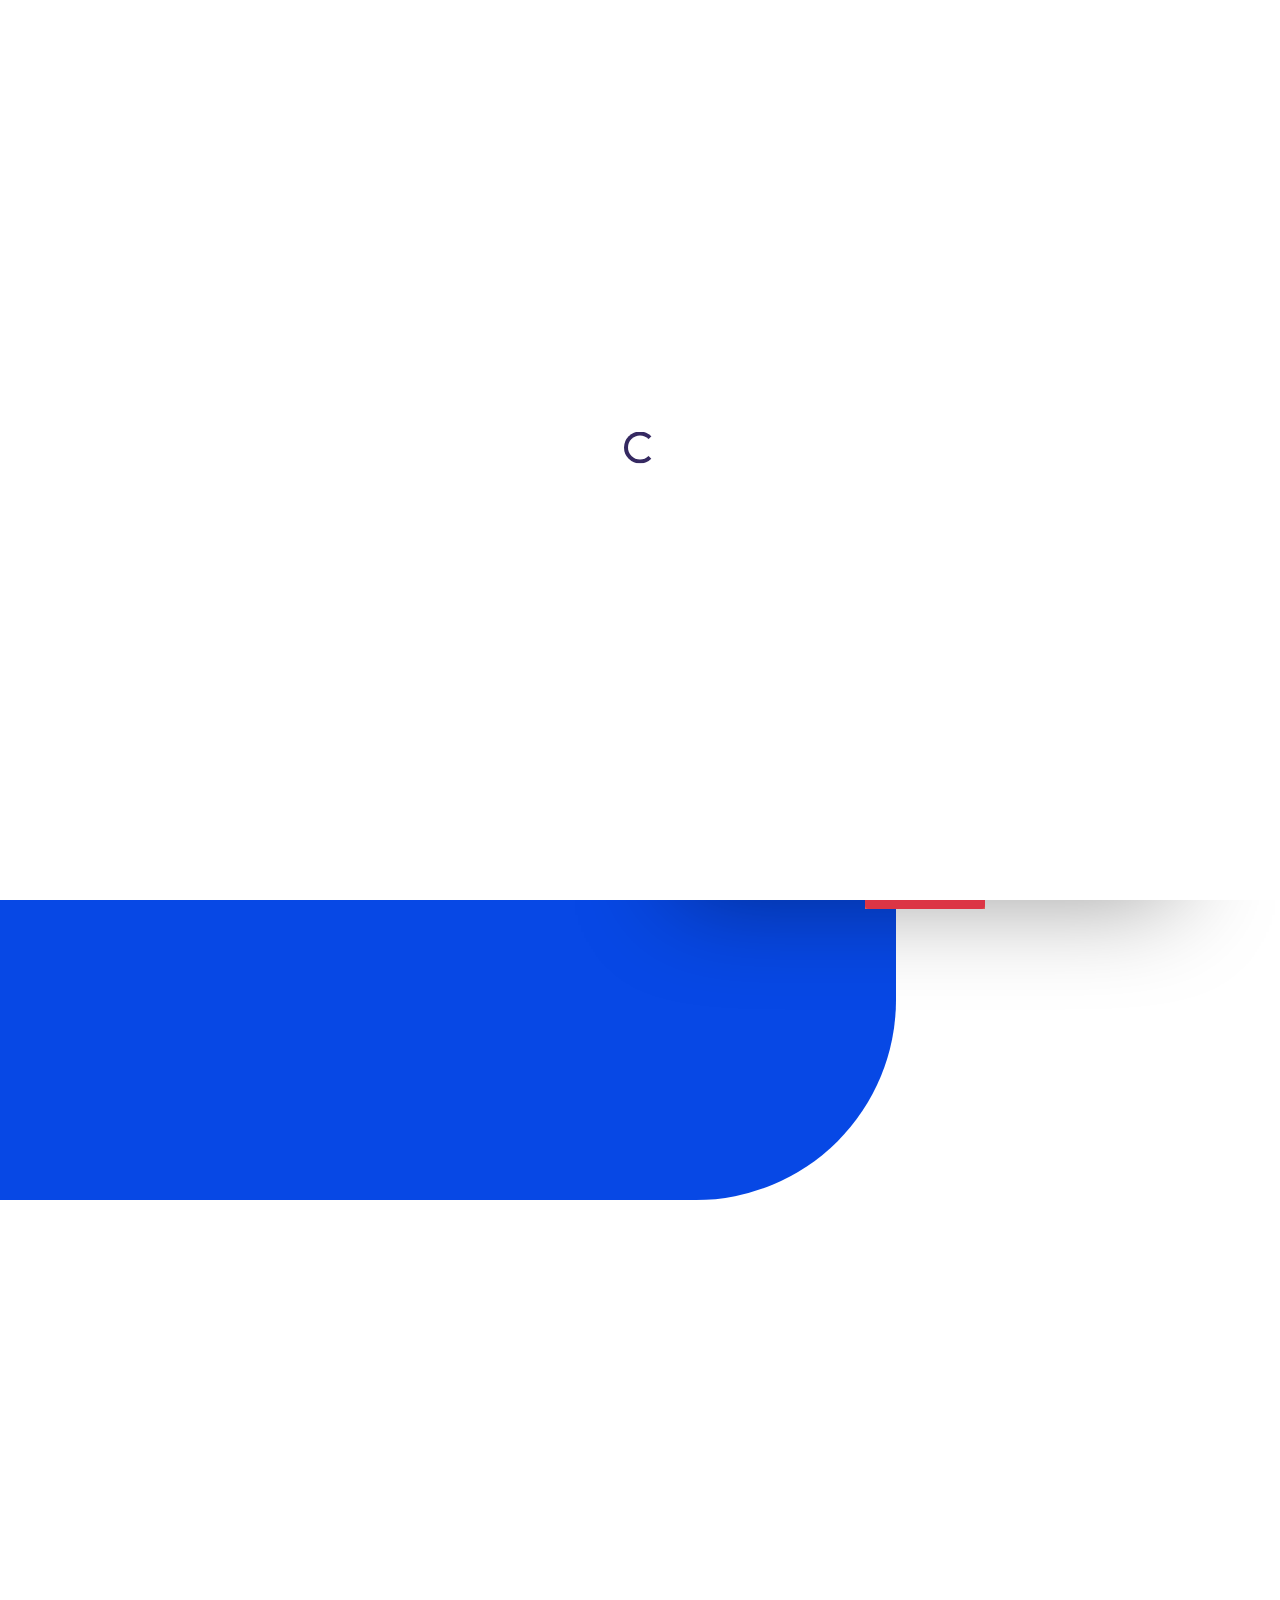
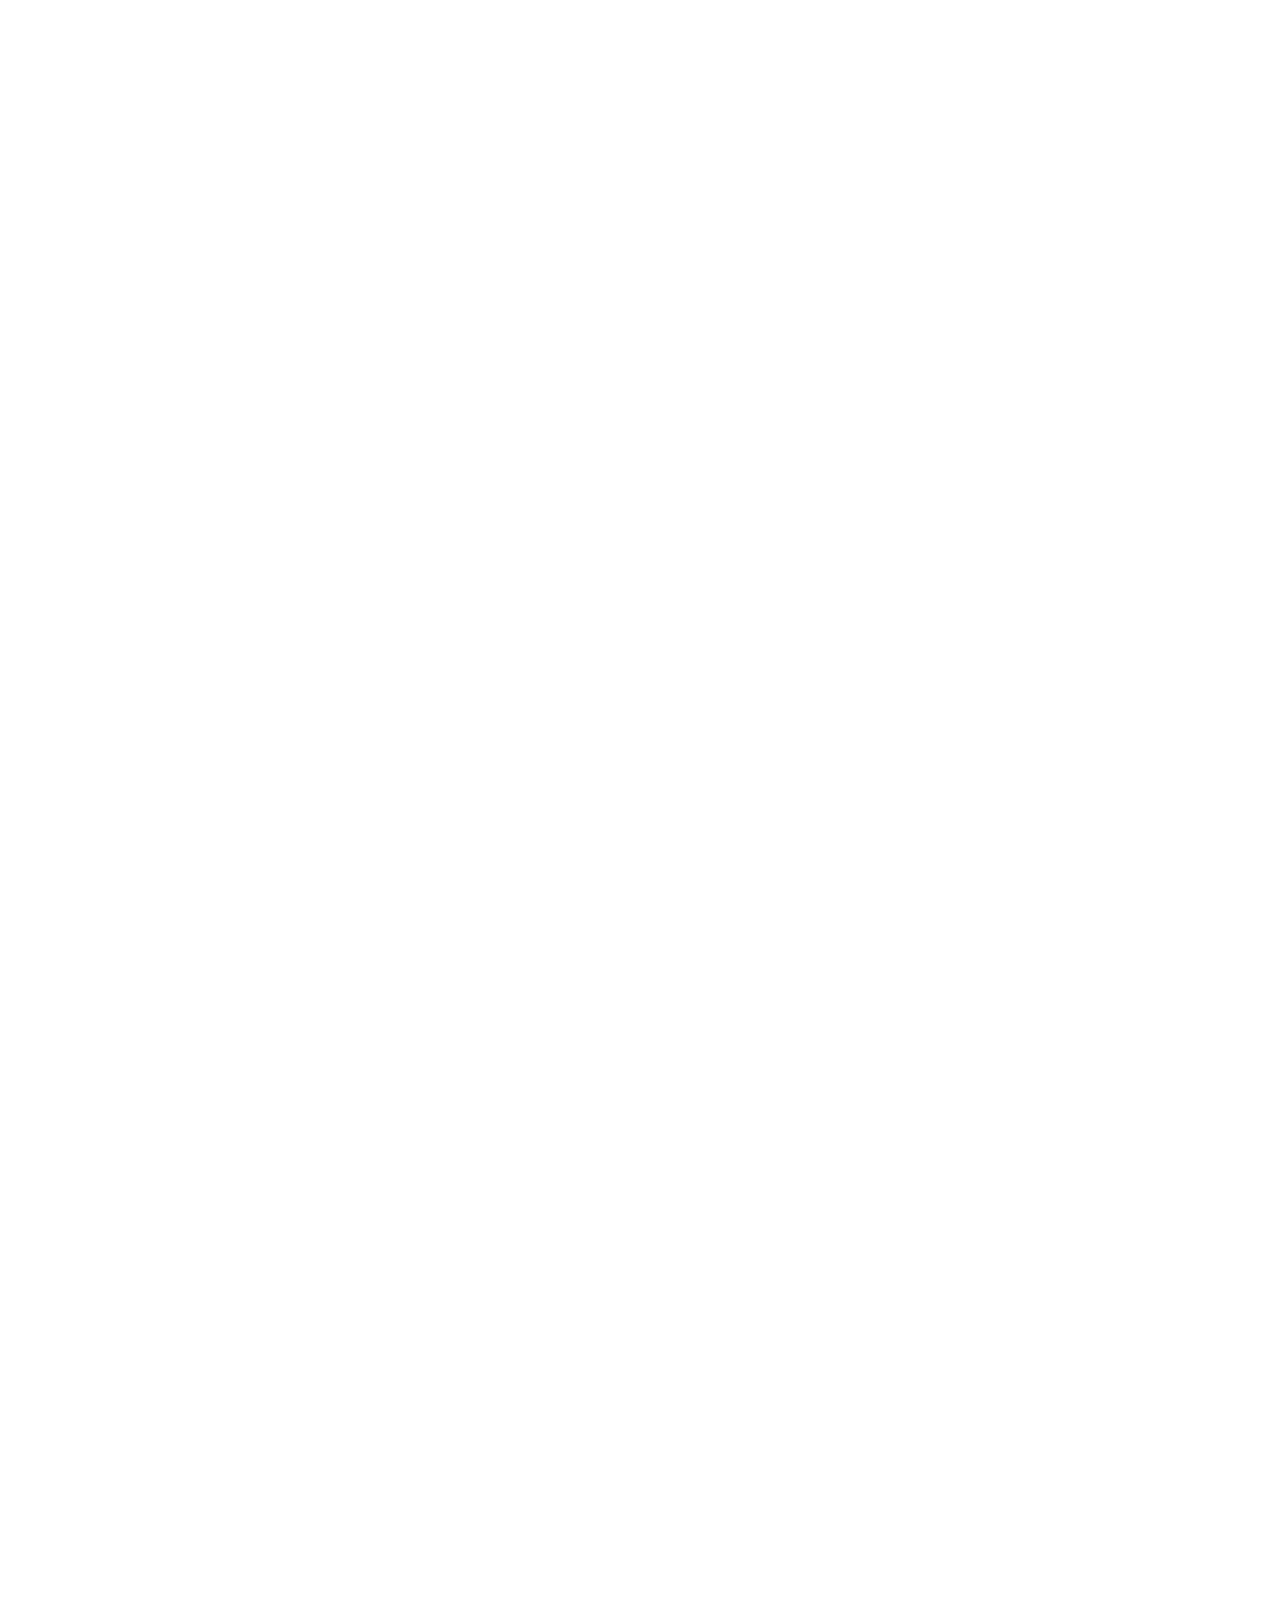
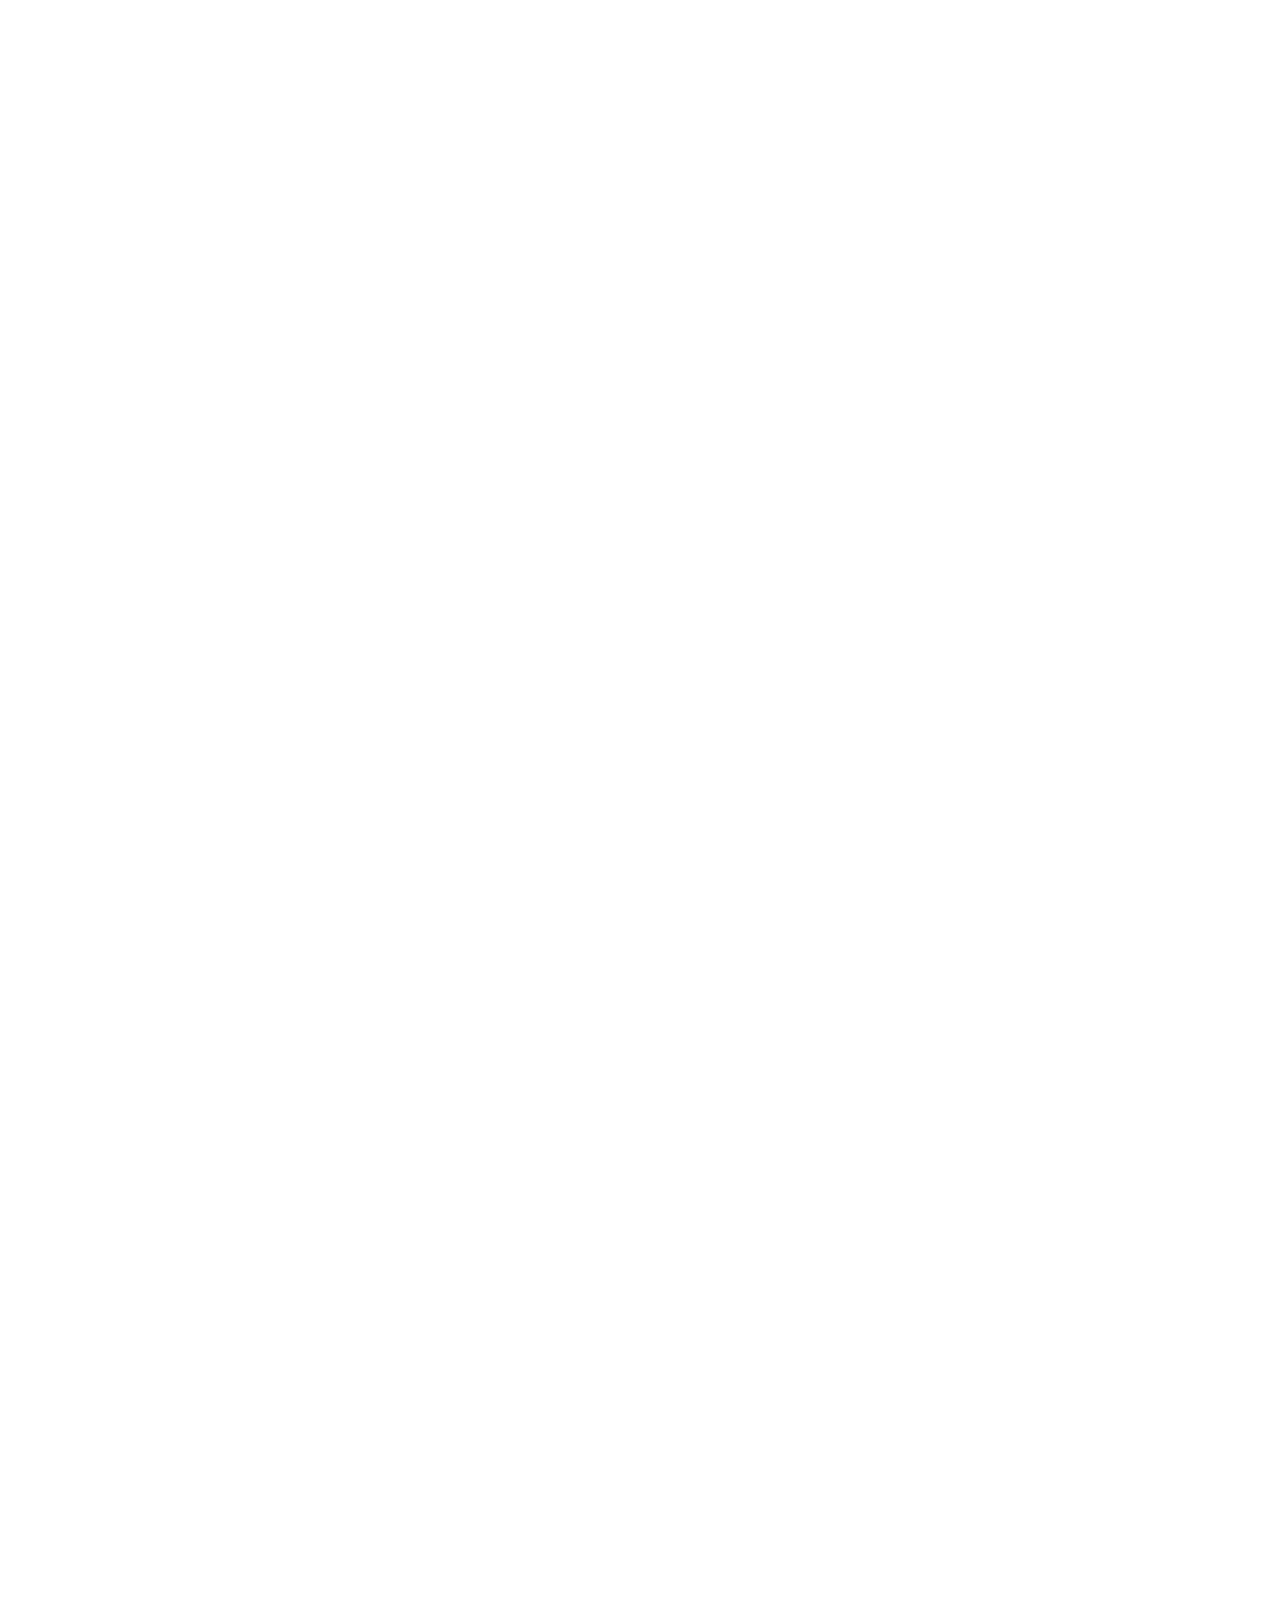
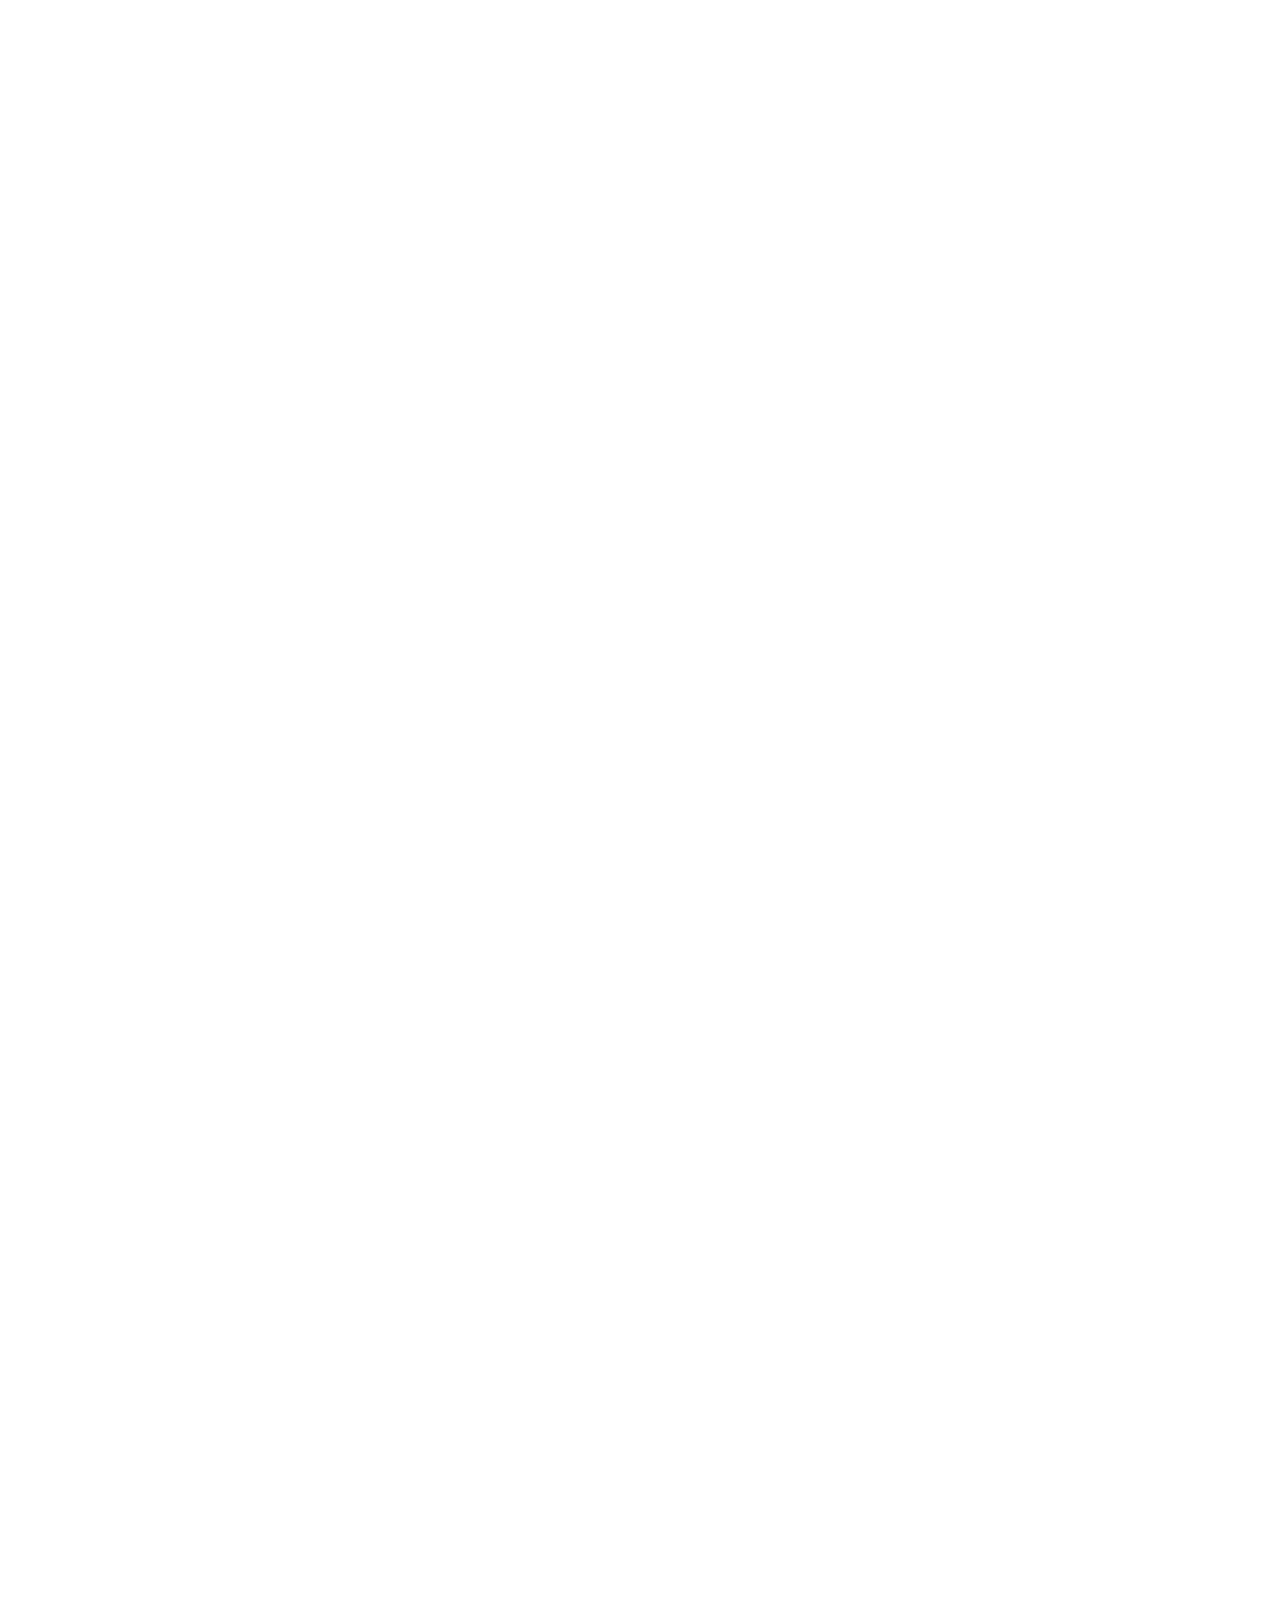
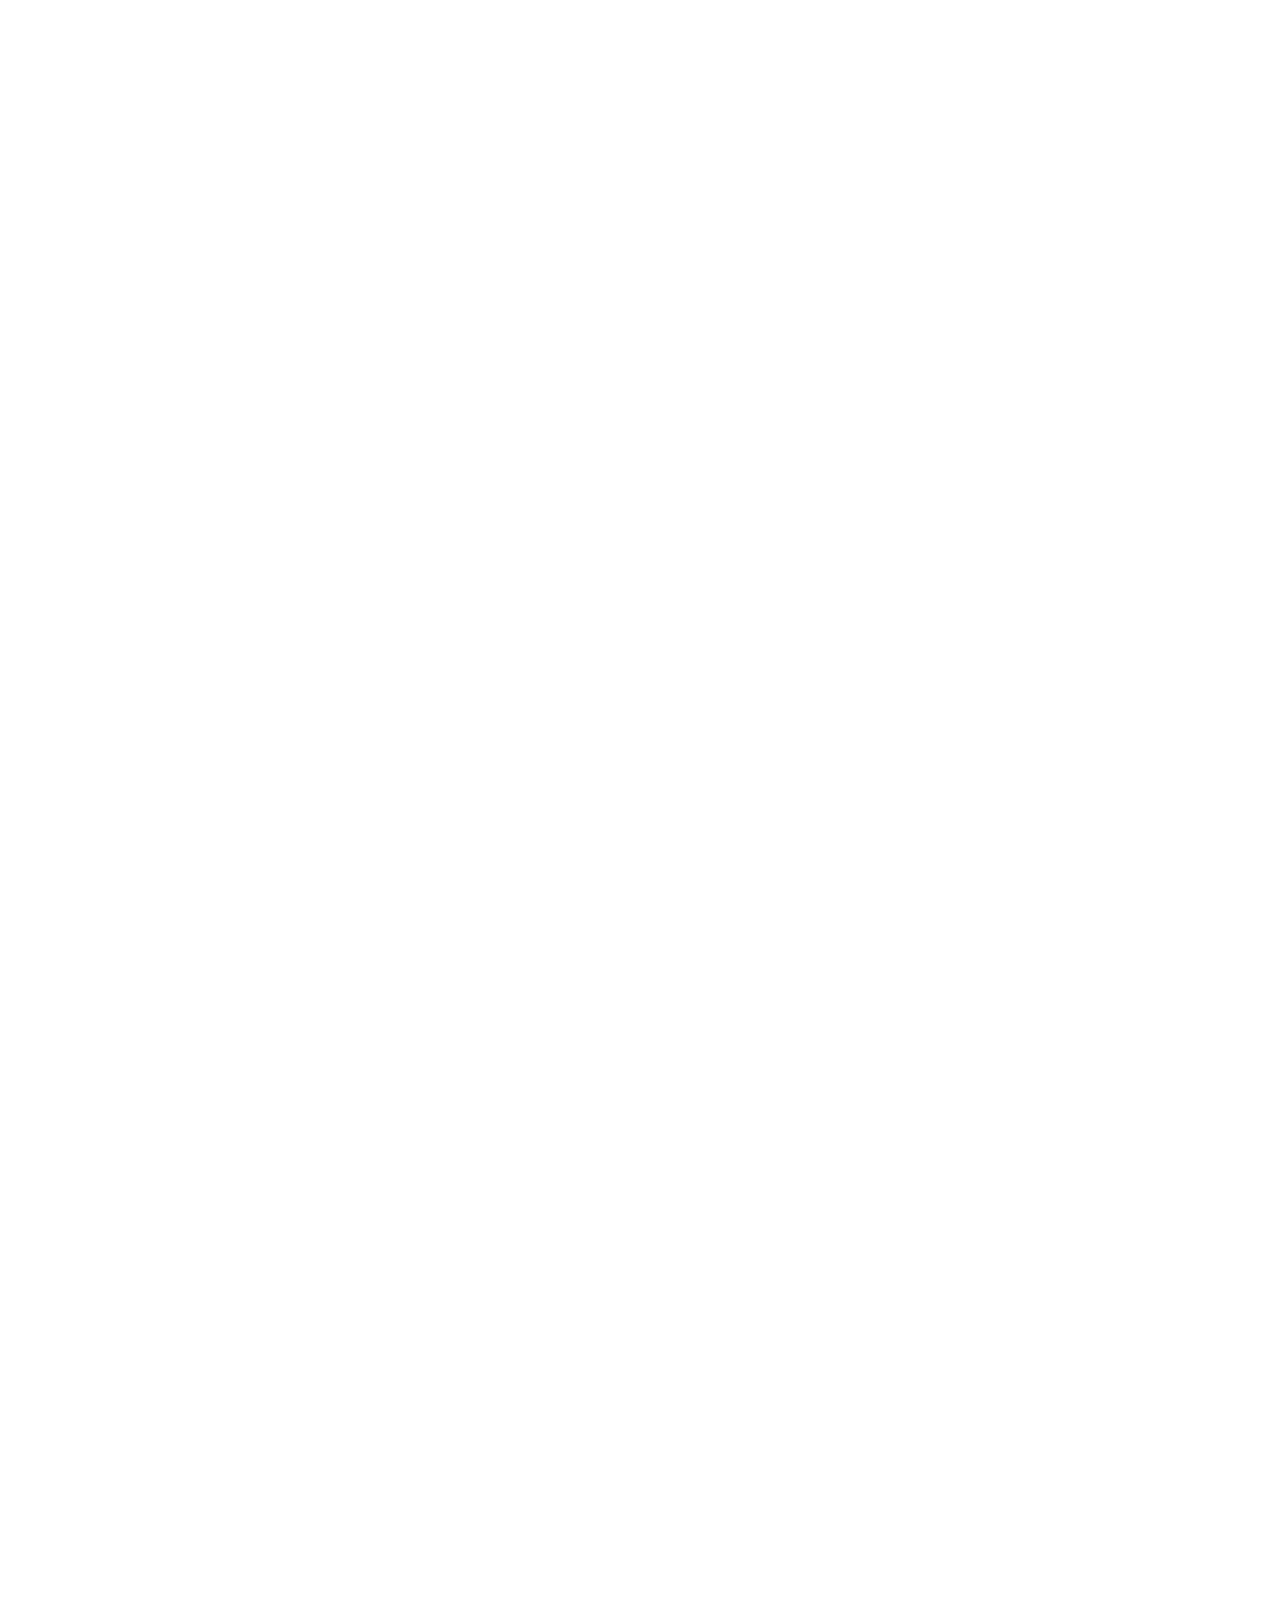
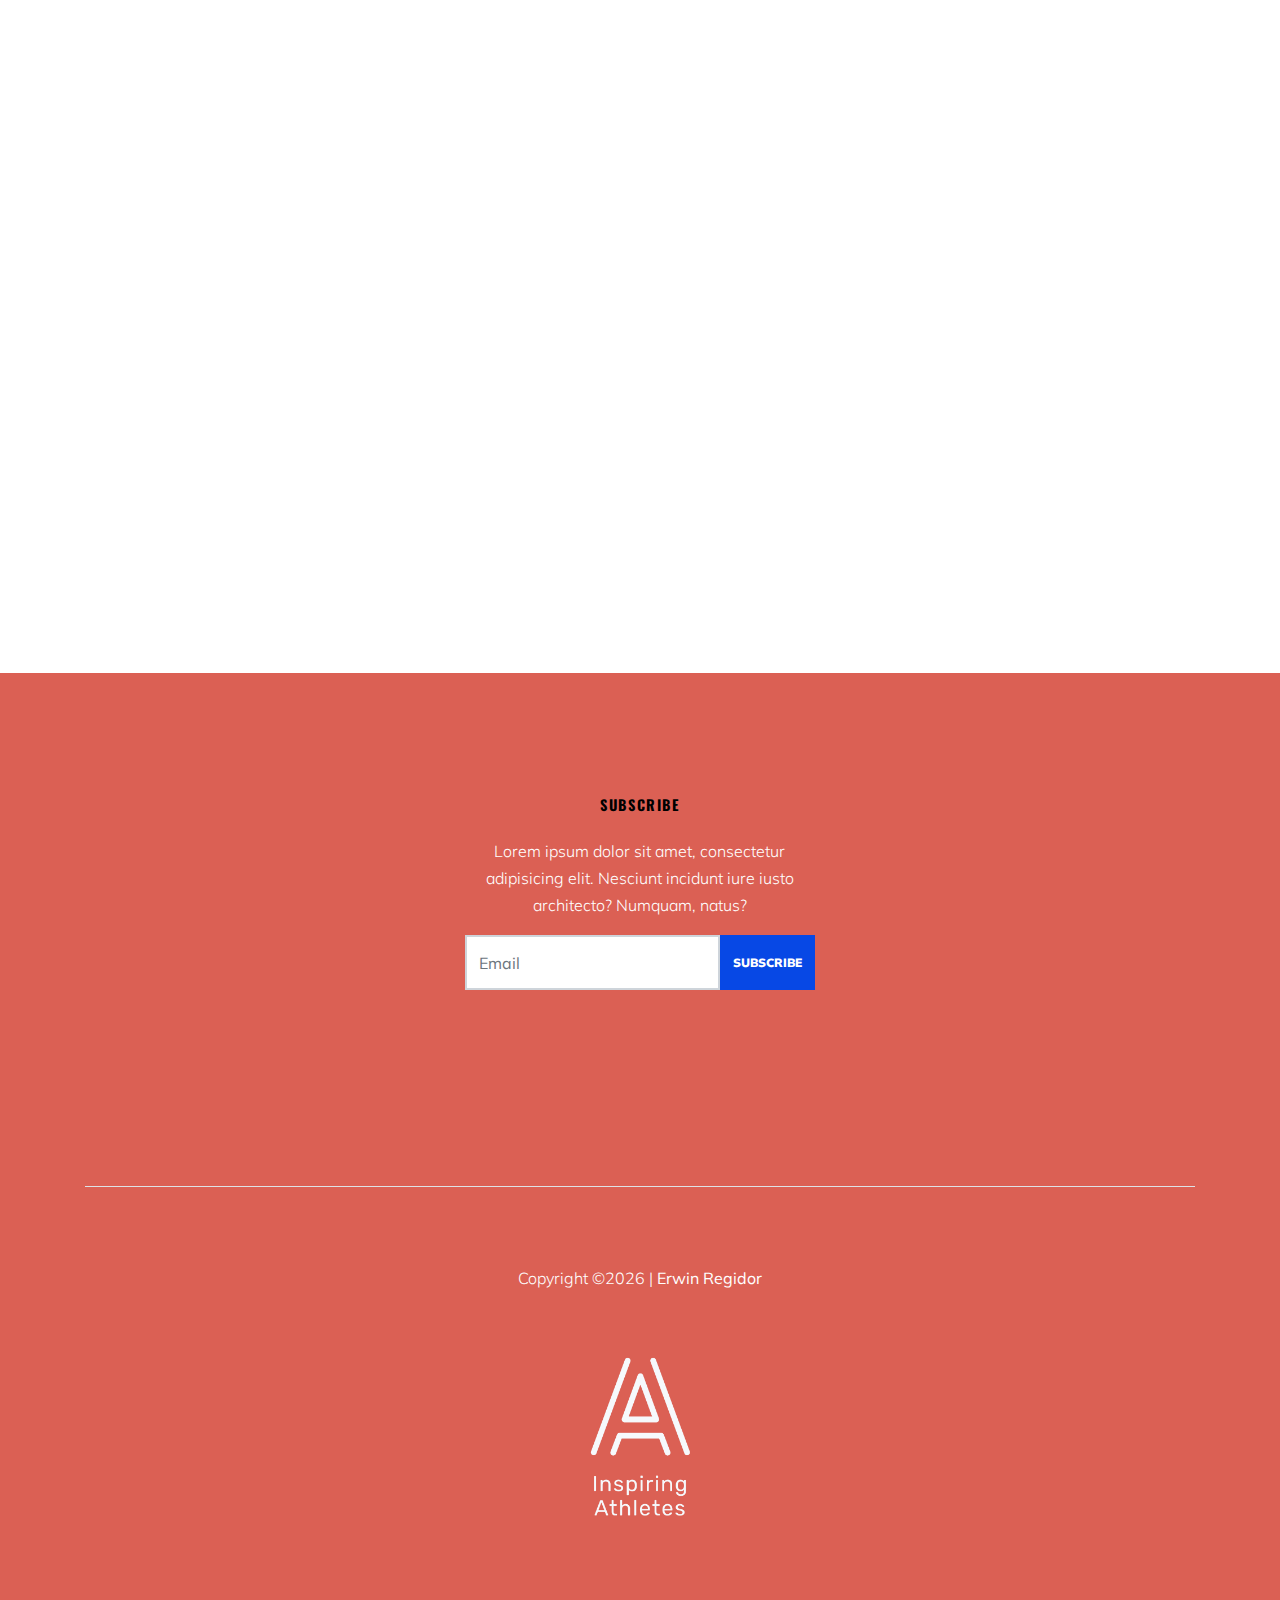
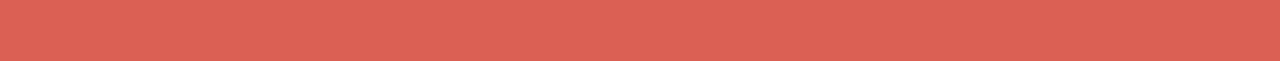
==== commit 60a81edd: "added commented out other banner options" ====
--- a/index.html
+++ b/index.html
@@ -81,7 +81,11 @@
 
     </header>
 
+    <!-- A LOGO BANNER OVERLAY VERSION -->
+    <!-- <div class="intro-section custom-owl-carousel" id="home-section" style="background-image: linear-gradient(rgba(0,0,0,0.8),rgba(0,0,0,0.8)), url(images/banner_1.jpg); background-size: cover;"> -->
+
     <div class="intro-section custom-owl-carousel" id="home-section">
+
       <div class="container">
         <div class="row align-items-center">
           <div class="col-lg-5 mr-auto" data-aos="fade-up">
@@ -418,9 +422,9 @@
 
             <div class="owl-carousel slide-one-item-alt">
               <img src="images/person_1.jpg" alt="Image" class="img-fluid">
-              <img src="images/person_2.jpg" alt="Image" class="img-fluid">
-              <img src="images/person_3.jpg" alt="Image" class="img-fluid">
-              <img src="images/person_4.jpg" alt="Image" class="img-fluid">
+              <img src="images/person_1.jpg" alt="Image" class="img-fluid">
+              <img src="images/person_1.jpg" alt="Image" class="img-fluid">
+              <img src="images/person_1.jpg" alt="Image" class="img-fluid">
             </div>
 
             <div class="owl-custom-direction">
@@ -568,7 +572,7 @@
           <span class="play-button">
             <span class="icon-play"></span>
           </span>
-          <img src="images/video_bg.jpg" alt="Image" class="img-fluid">
+          <img src="images/video_bg_1.jpg" alt="Image" class="img-fluid">
         </a>
       </div>
     </div>
--- a/css/style.css
+++ b/css/style.css
@@ -699,6 +699,7 @@
     height: 100%;
     width: 70%;
     background: #0748E5;
+    /*background: #2c2c2c;*/
     border-bottom-right-radius: 200px; }
     @media (max-width: 991.98px) {
       .intro-section:before {
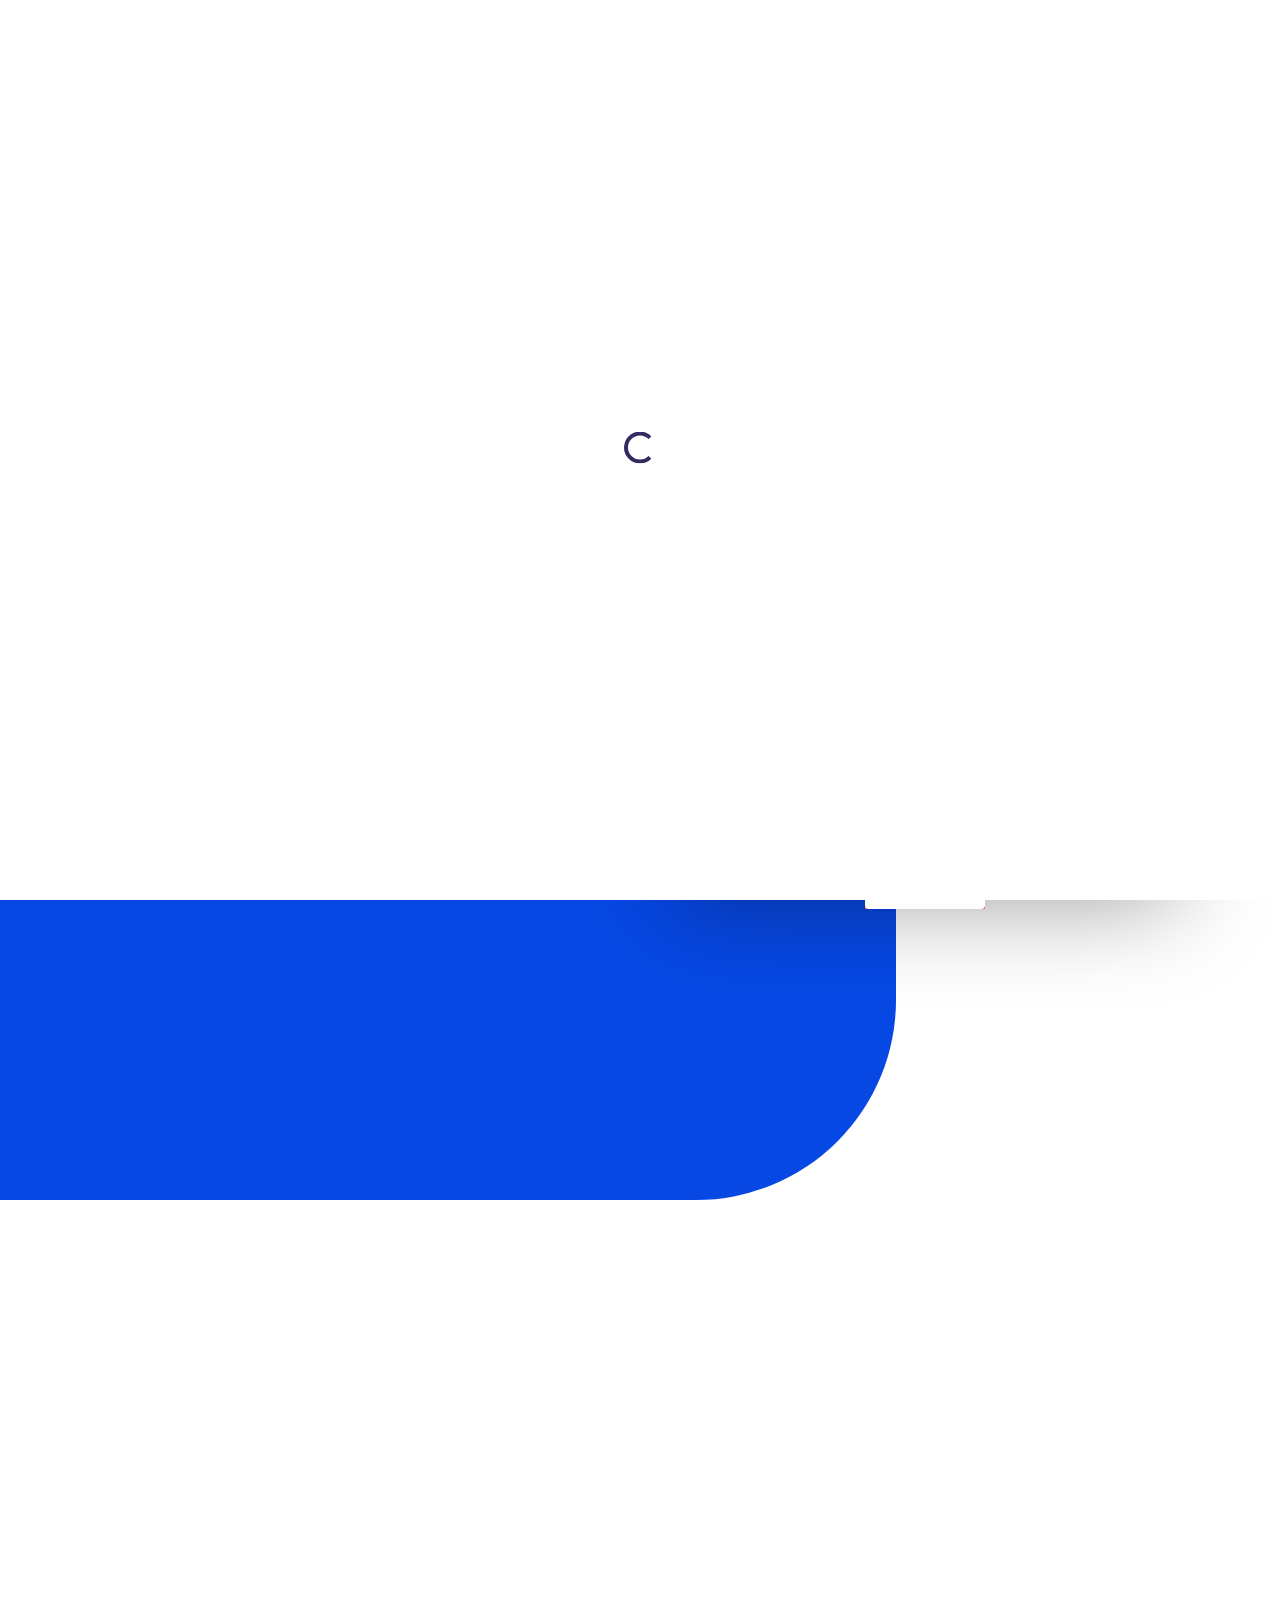
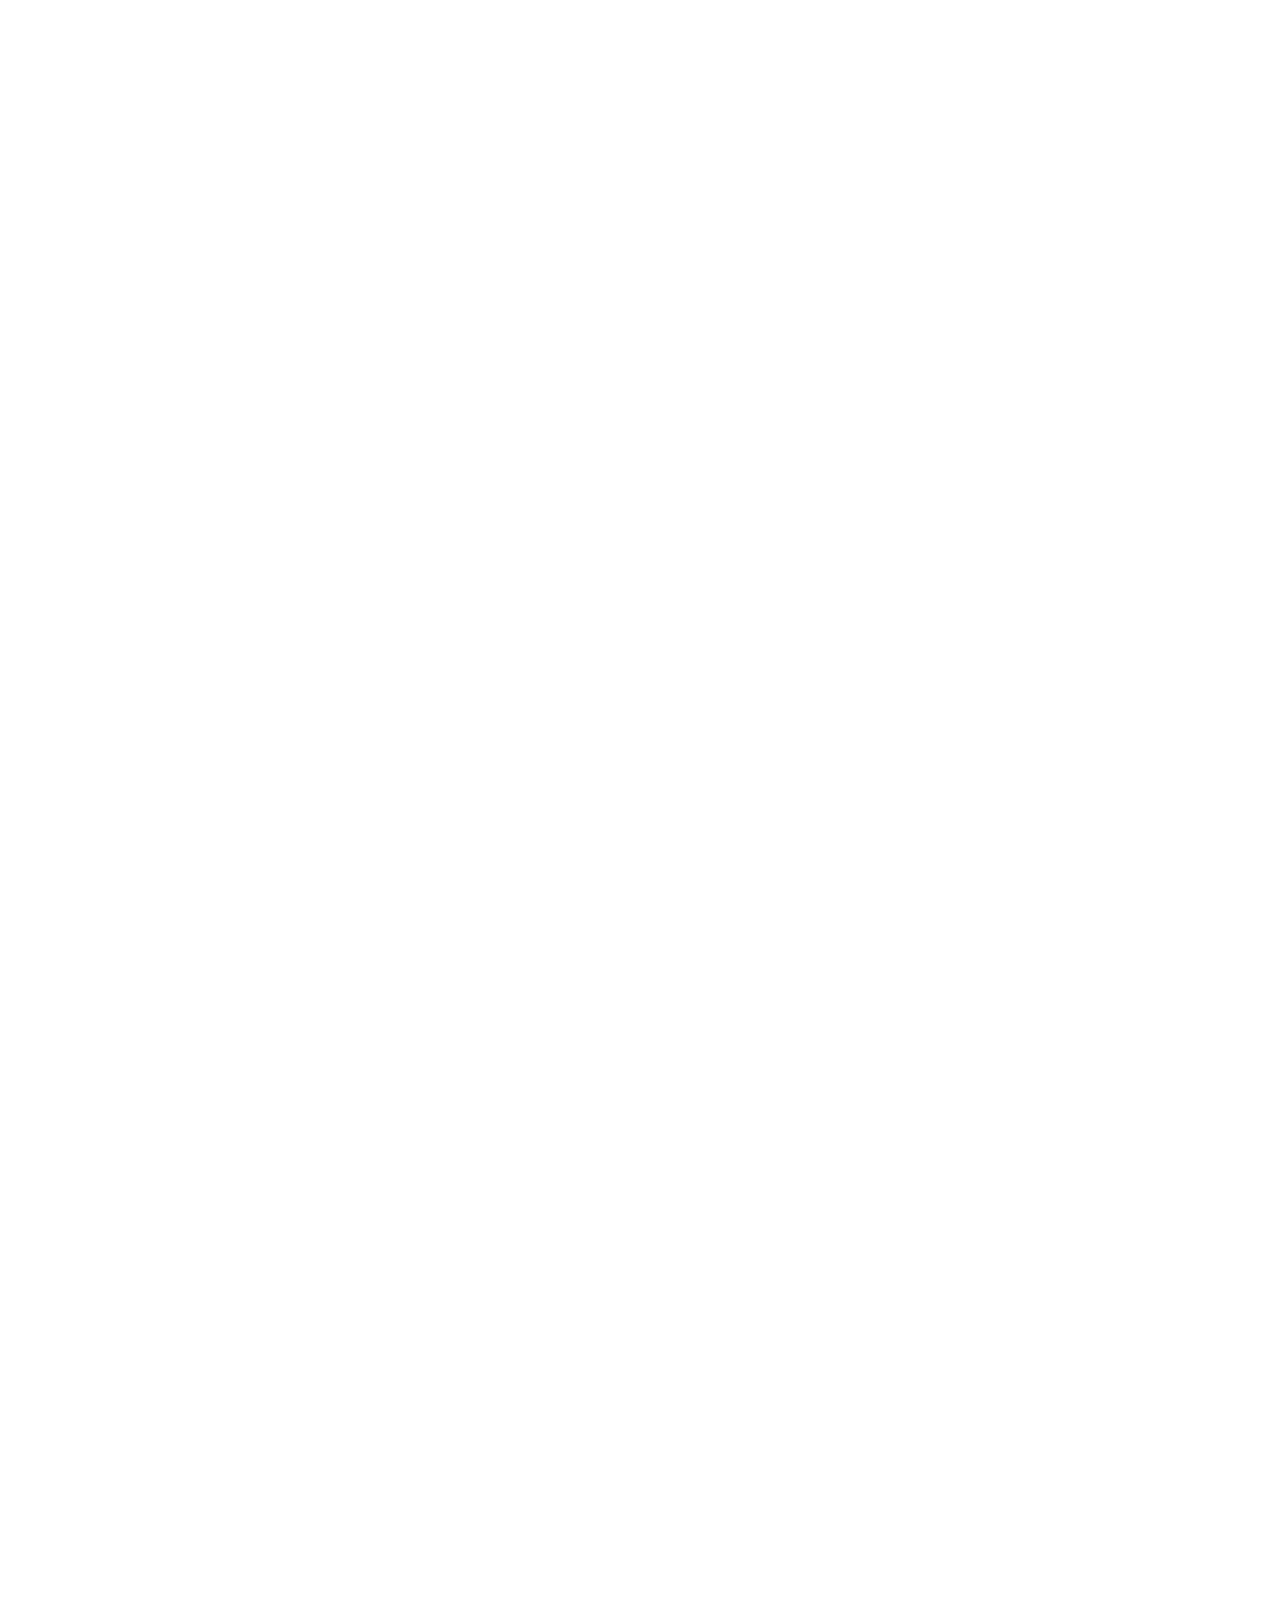
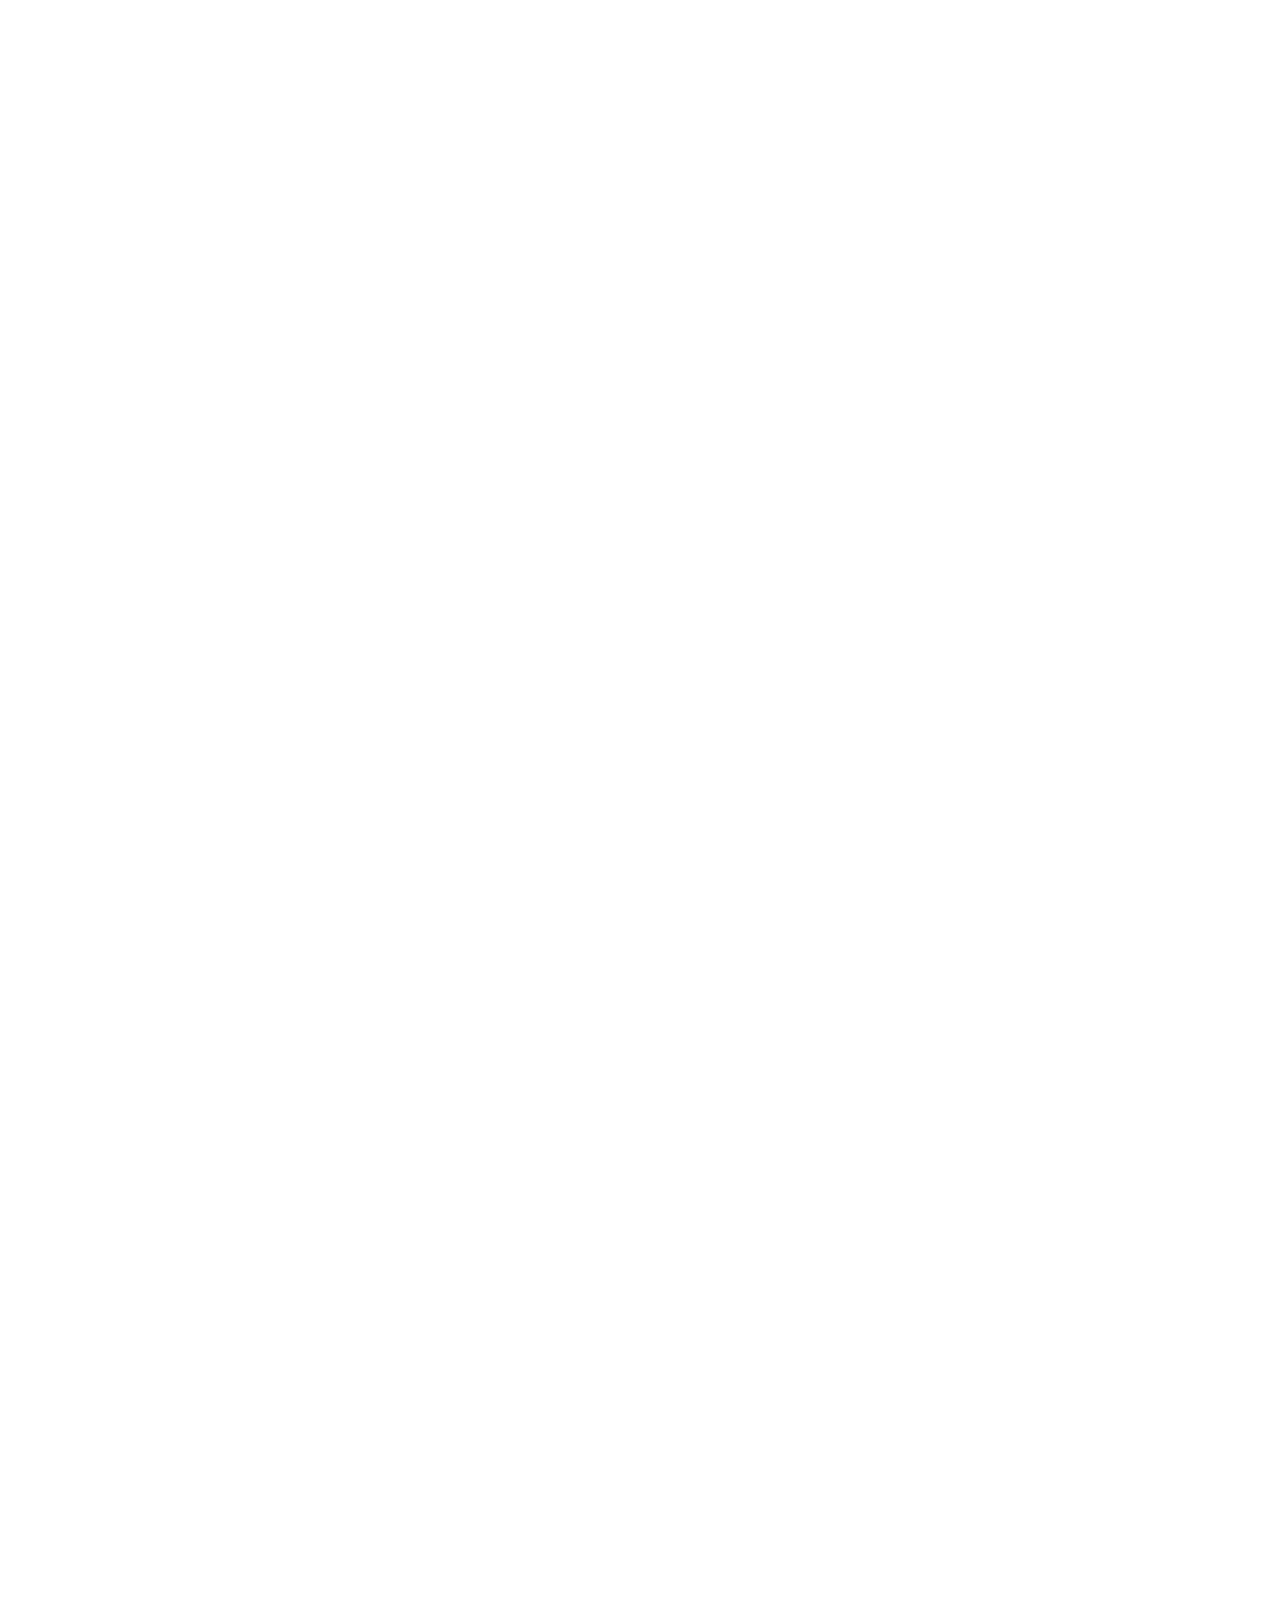
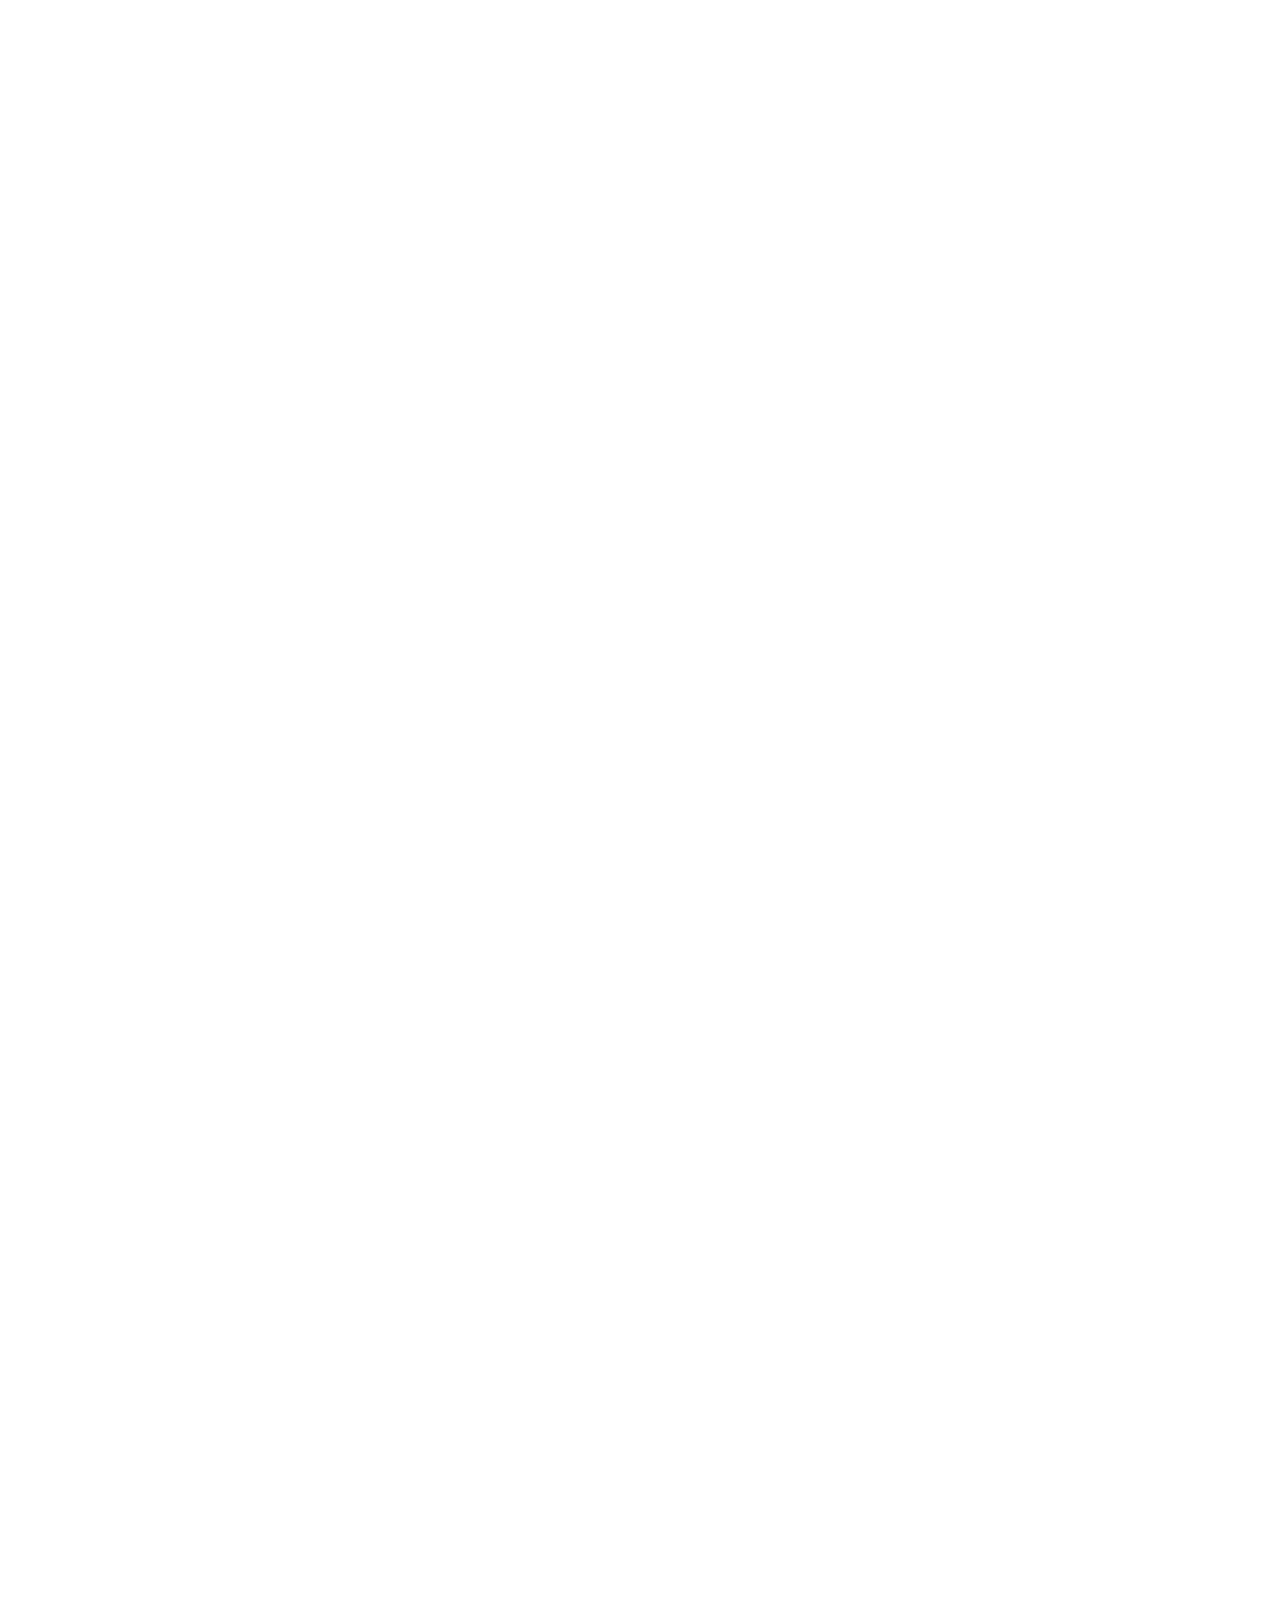
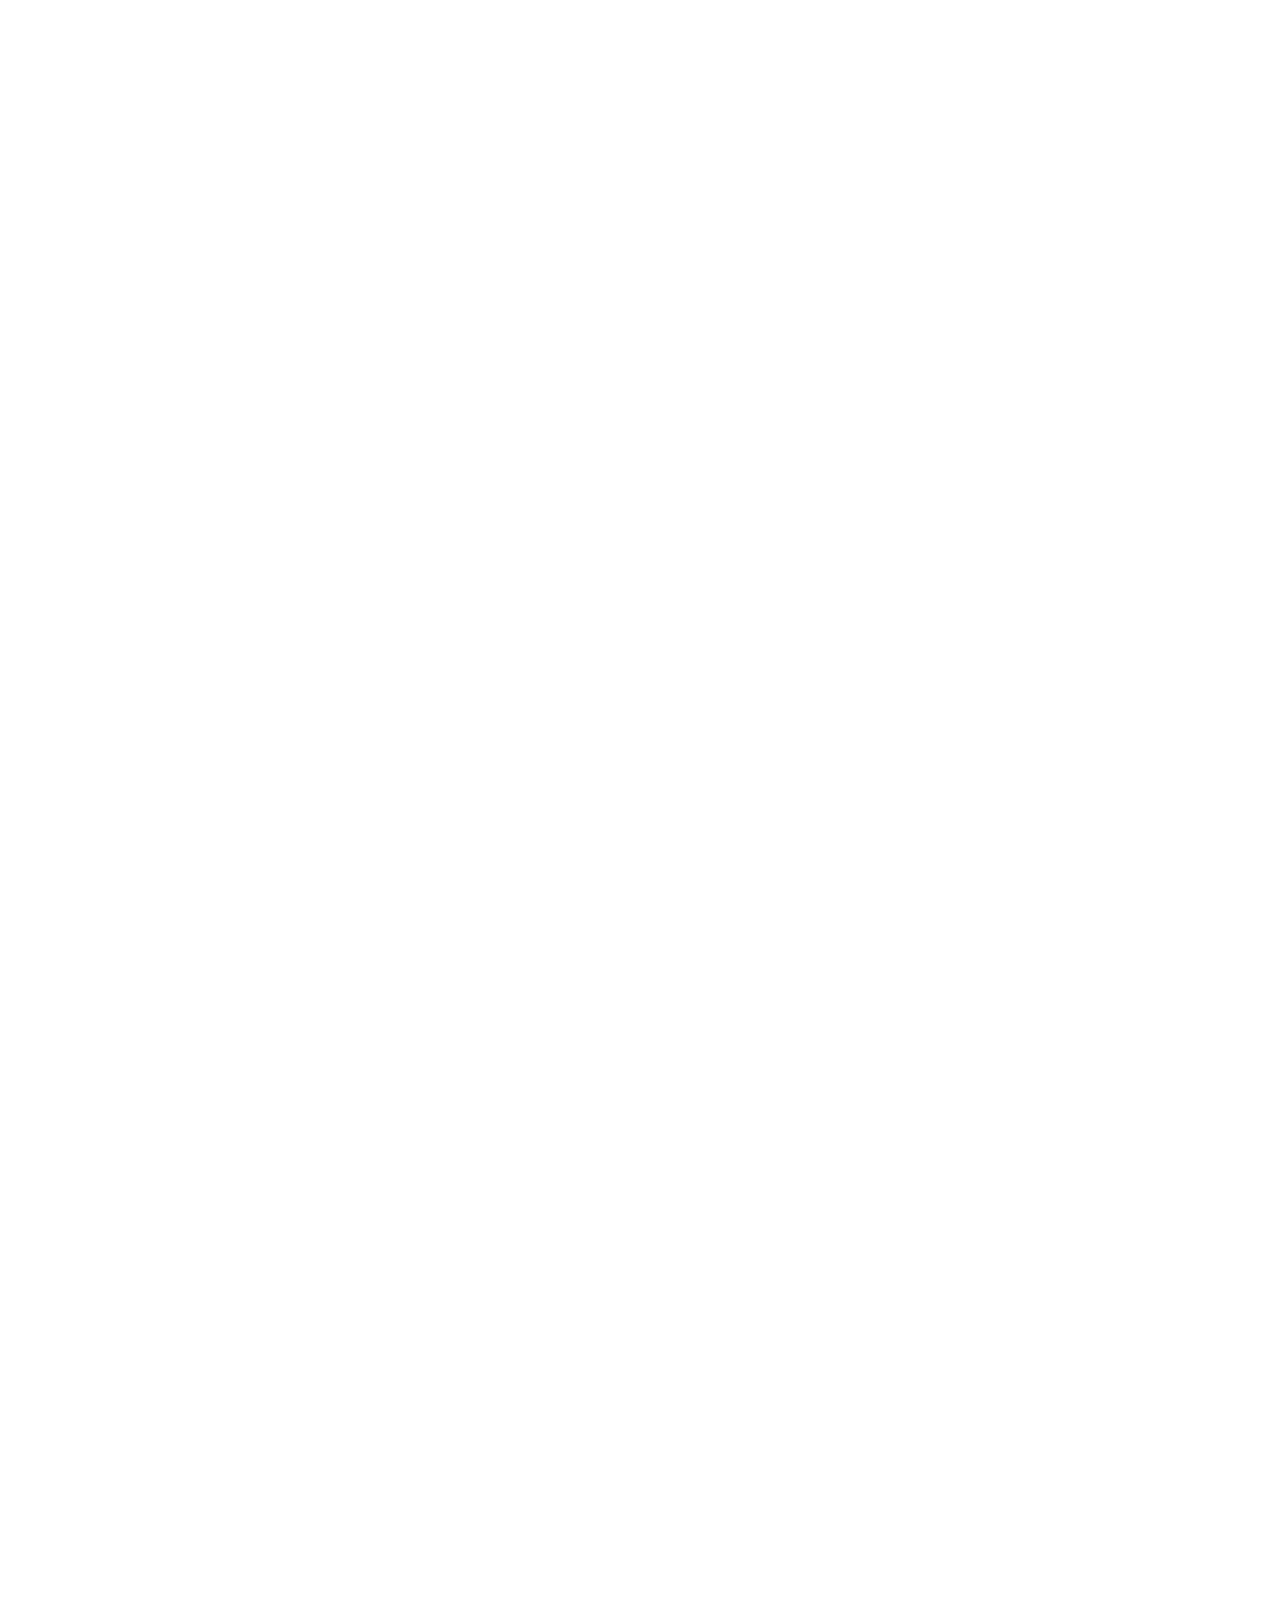
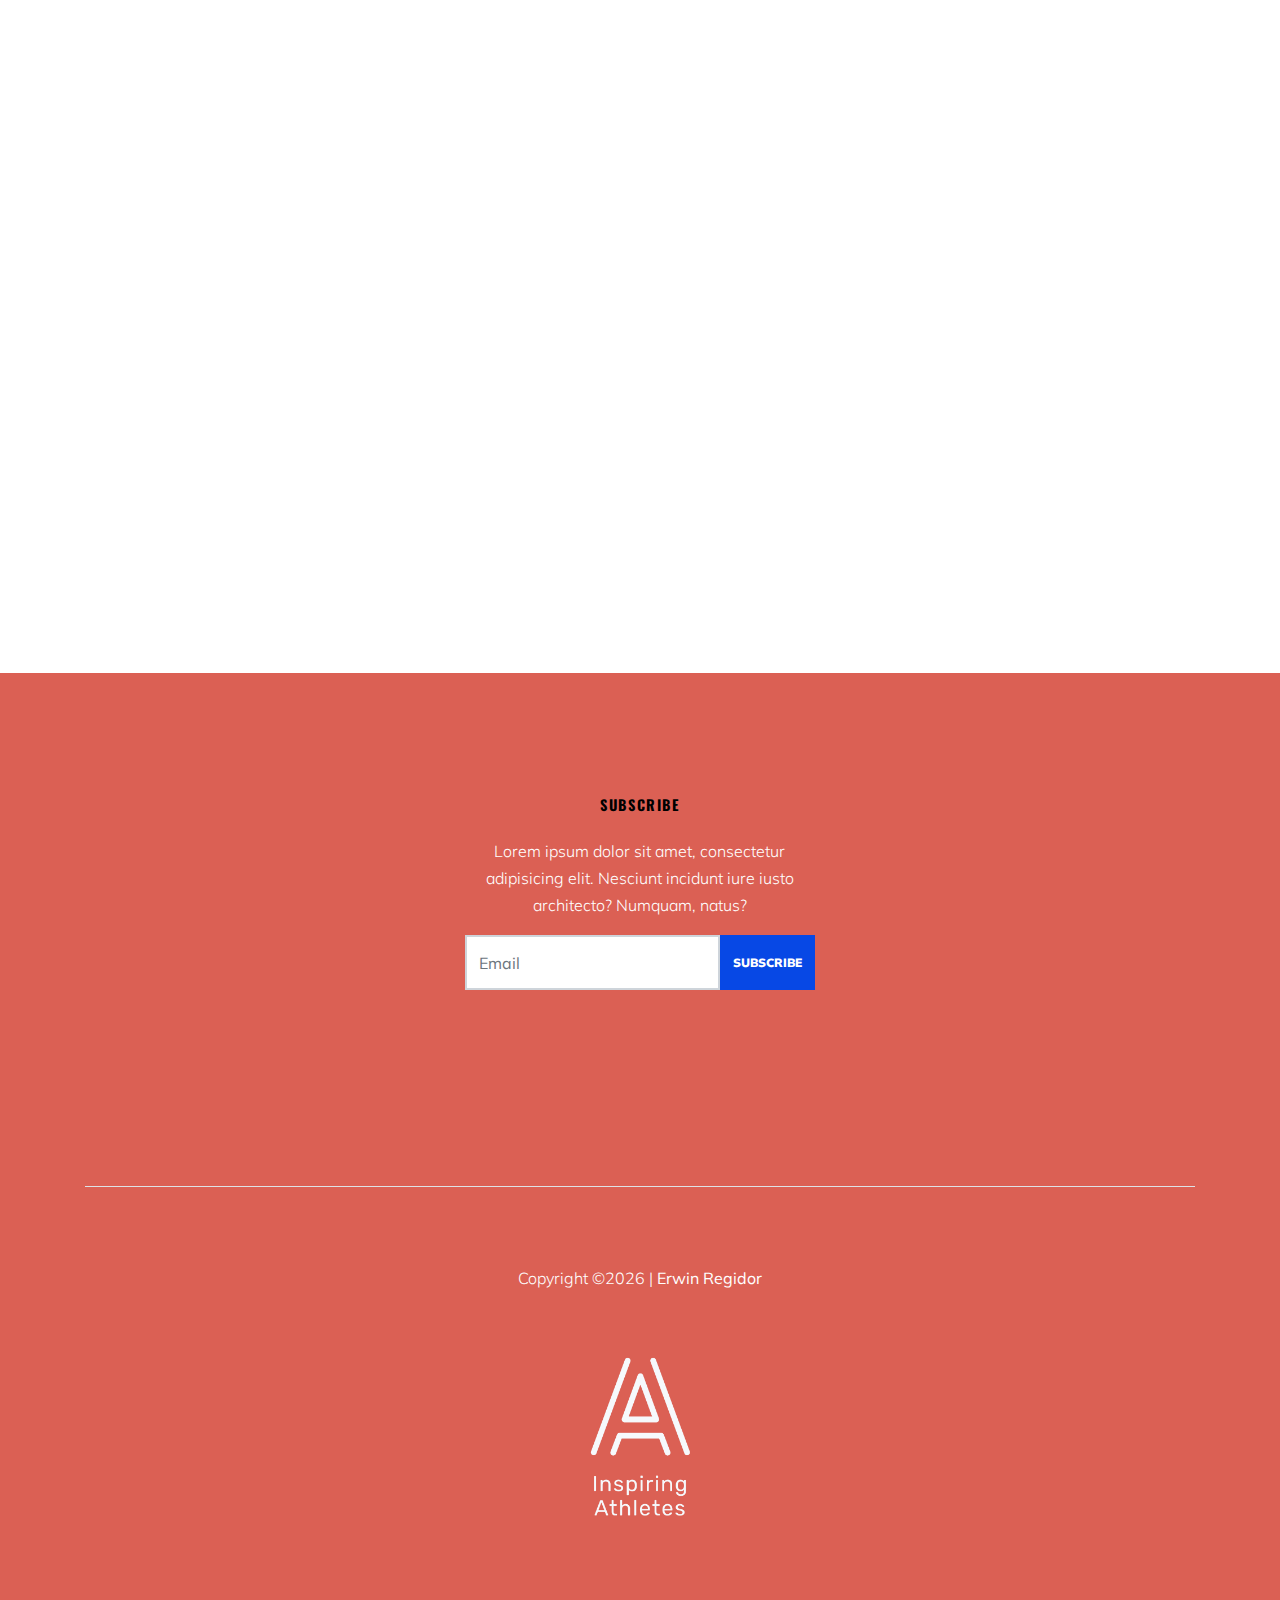
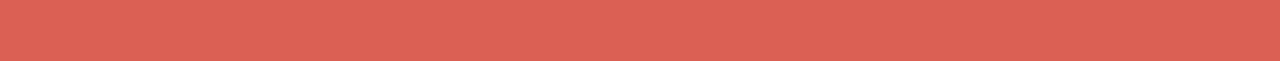
==== commit deafe9e6: "fixed arrow blocks" ====
--- a/index.html
+++ b/index.html
@@ -132,8 +132,8 @@
             </div>
 
             <div class="owl-custom-direction" style="background-color: RGBA(219, 96, 84, 1.00);">
-              <a href="#" class="custom-prev"><span class="icon-keyboard_arrow_left"></span></a>
-              <a href="#" class="custom-next"><span class="icon-keyboard_arrow_right"></span></a>
+              <a href="#" class="custom-prev"><span class="icon-keyboard_arrow_left" style="color: #114DDD;"></span></a>
+              <a href="#" class="custom-next"><span class="icon-keyboard_arrow_right" style="color: #114DDD;"></span></a>
             </div>
 
           </div>
@@ -428,8 +428,8 @@
             </div>
 
             <div class="owl-custom-direction">
-              <a href="#" class="custom-prev"><span class="icon-keyboard_arrow_left"></span></a>
-              <a href="#" class="custom-next"><span class="icon-keyboard_arrow_right"></span></a>
+              <a href="#" class="custom-prev"><span class="icon-keyboard_arrow_left" style="color: #114DDD;"></span></a>
+              <a href="#" class="custom-next"><span class="icon-keyboard_arrow_right" style="color: #114DDD;"></span></a>
             </div>
 
           </div>
--- a/css/style.css
+++ b/css/style.css
@@ -1079,7 +1079,9 @@
     display: inline-block;
     padding: 28px 30px;
     position: relative;
-    background: #dc3545;
+    color: #114DDD;
+    background: #fff;
+    border: #114DDD;
     float: left; }
     .custom-owl-carousel .owl-custom-direction a:first-child {
       border-top-left-radius: 4px;
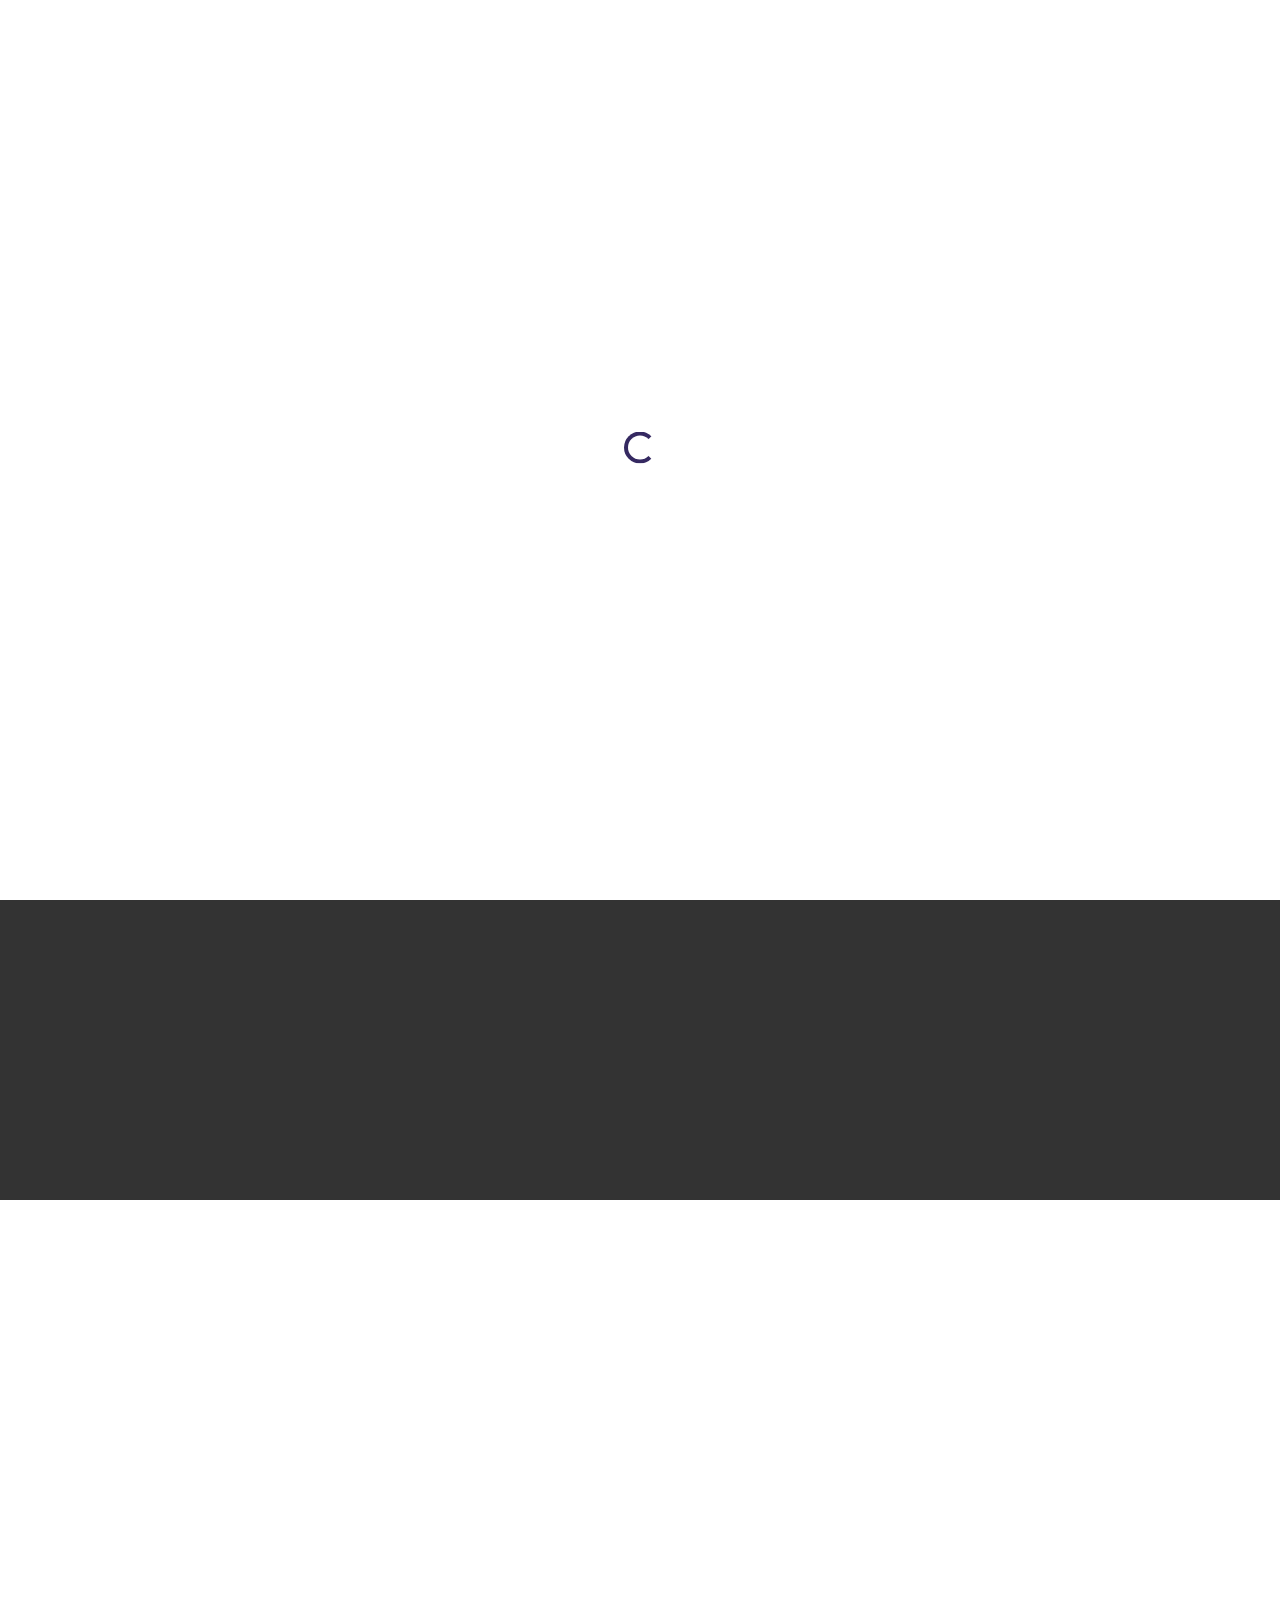
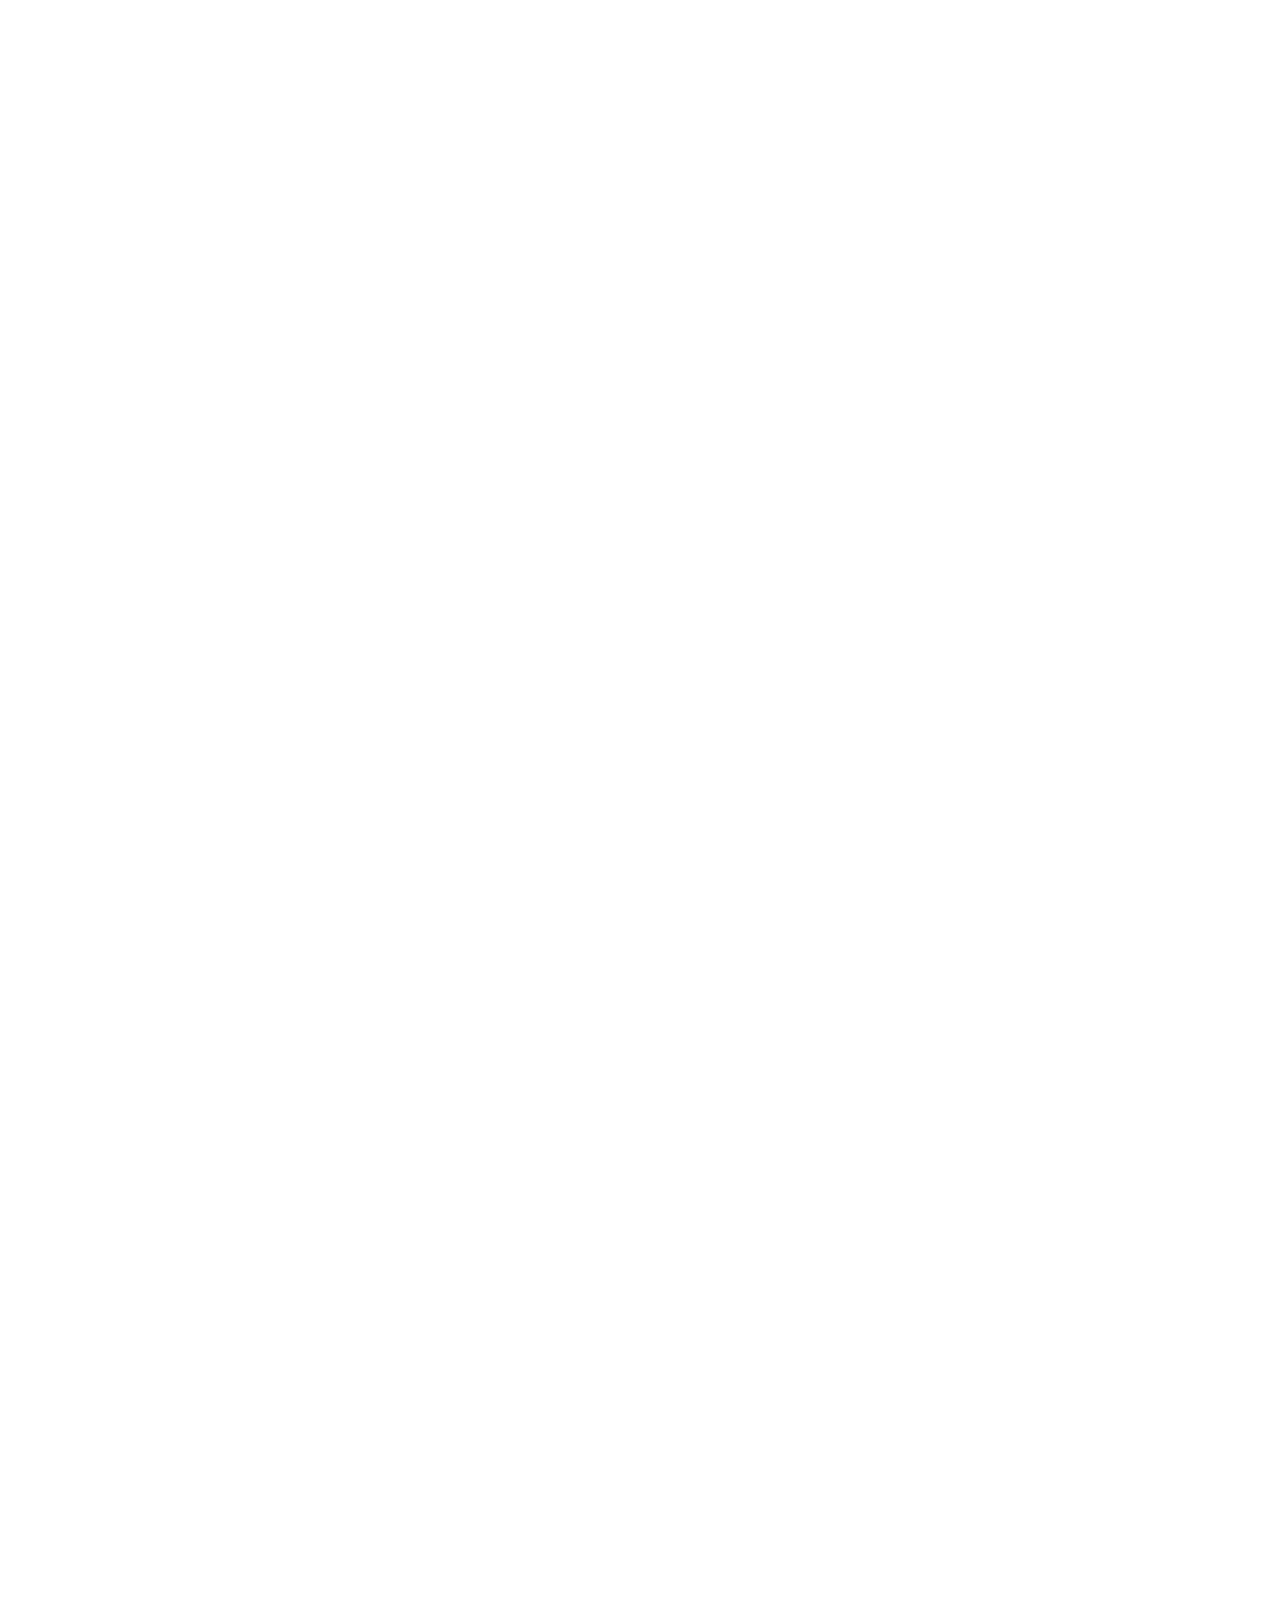
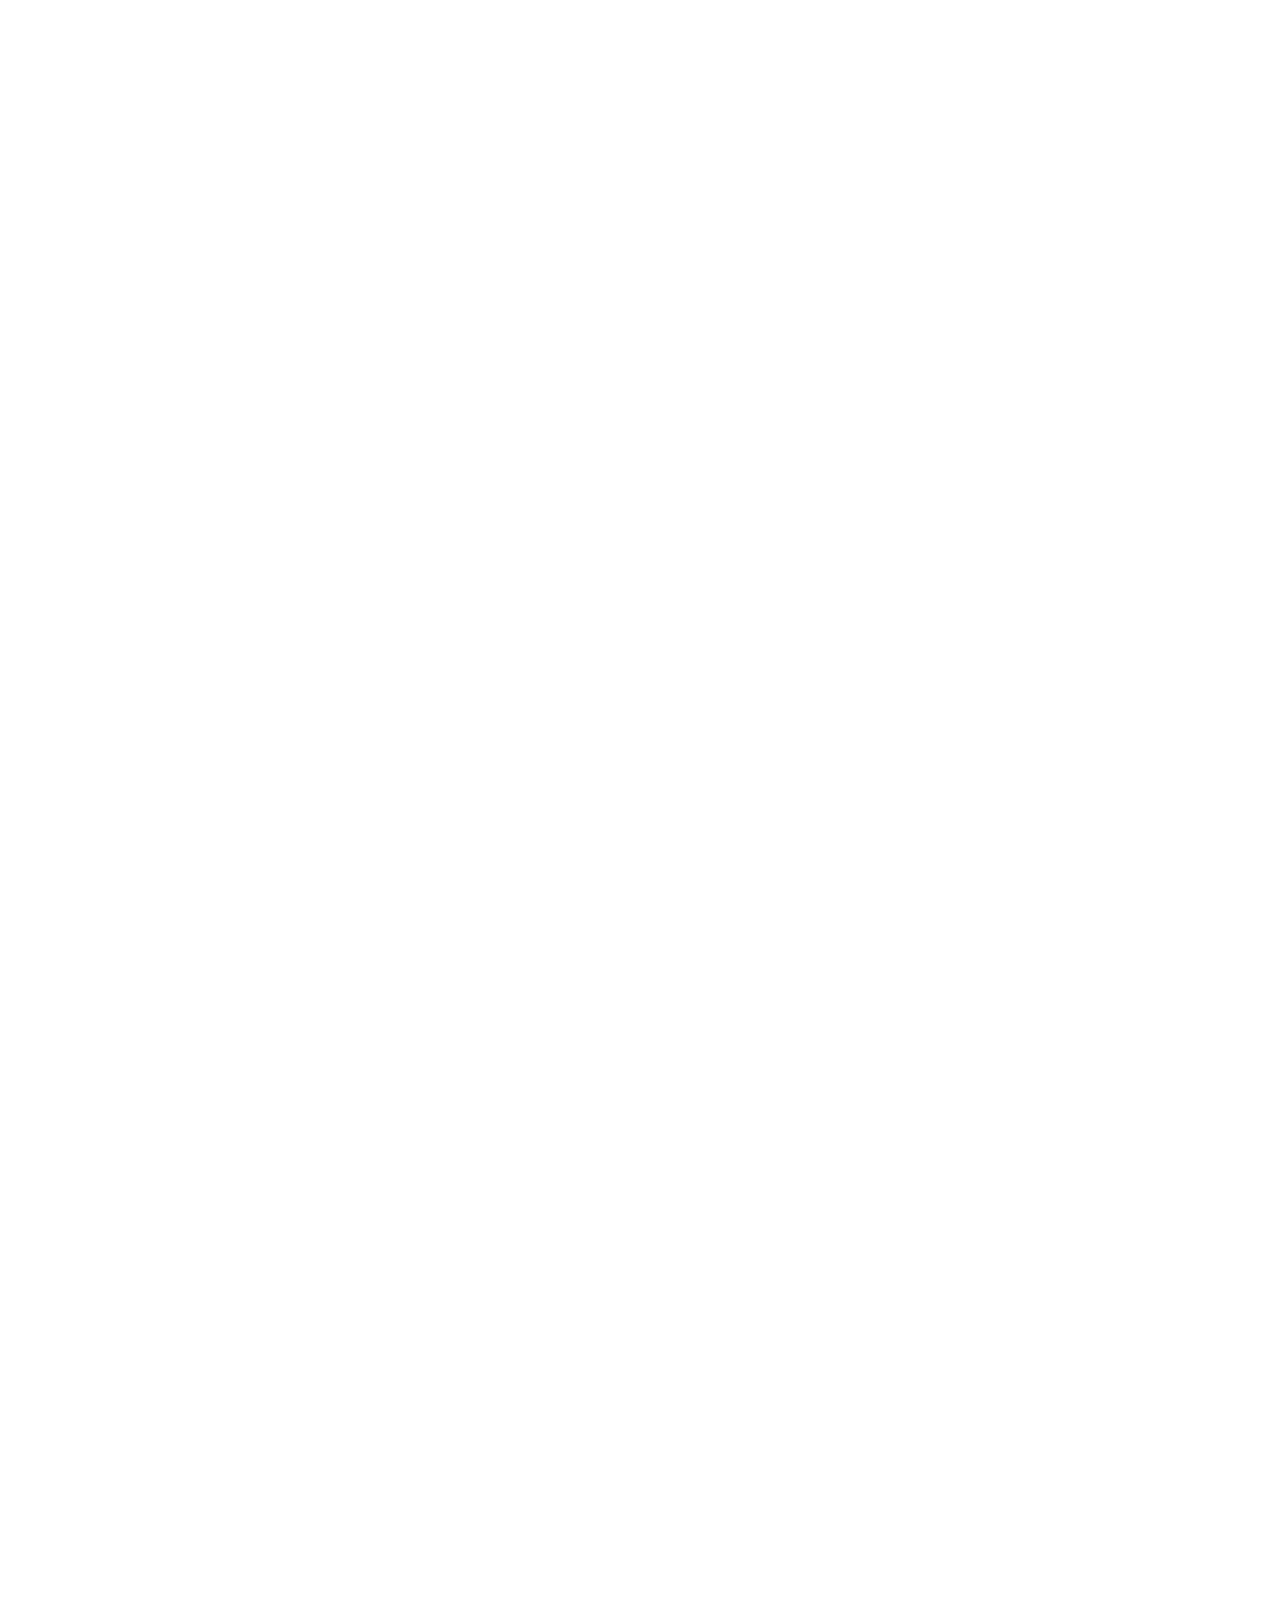
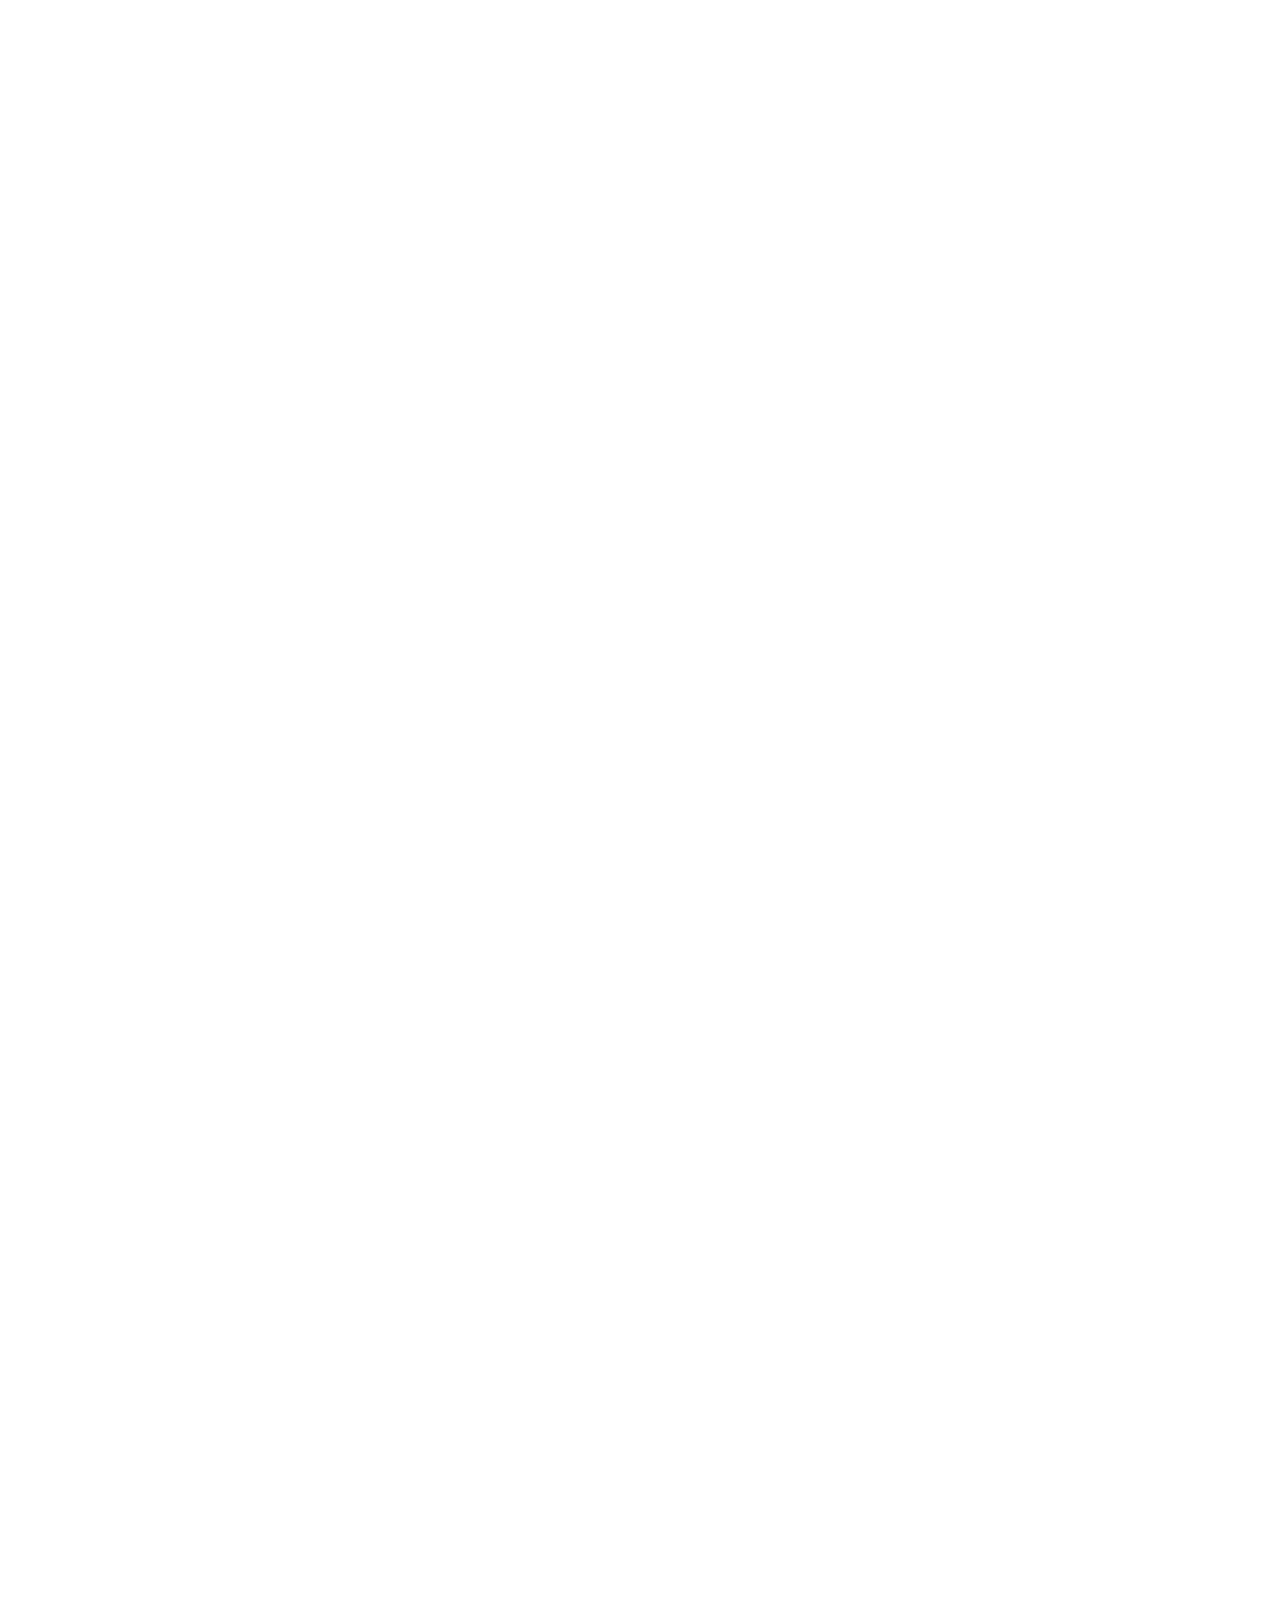
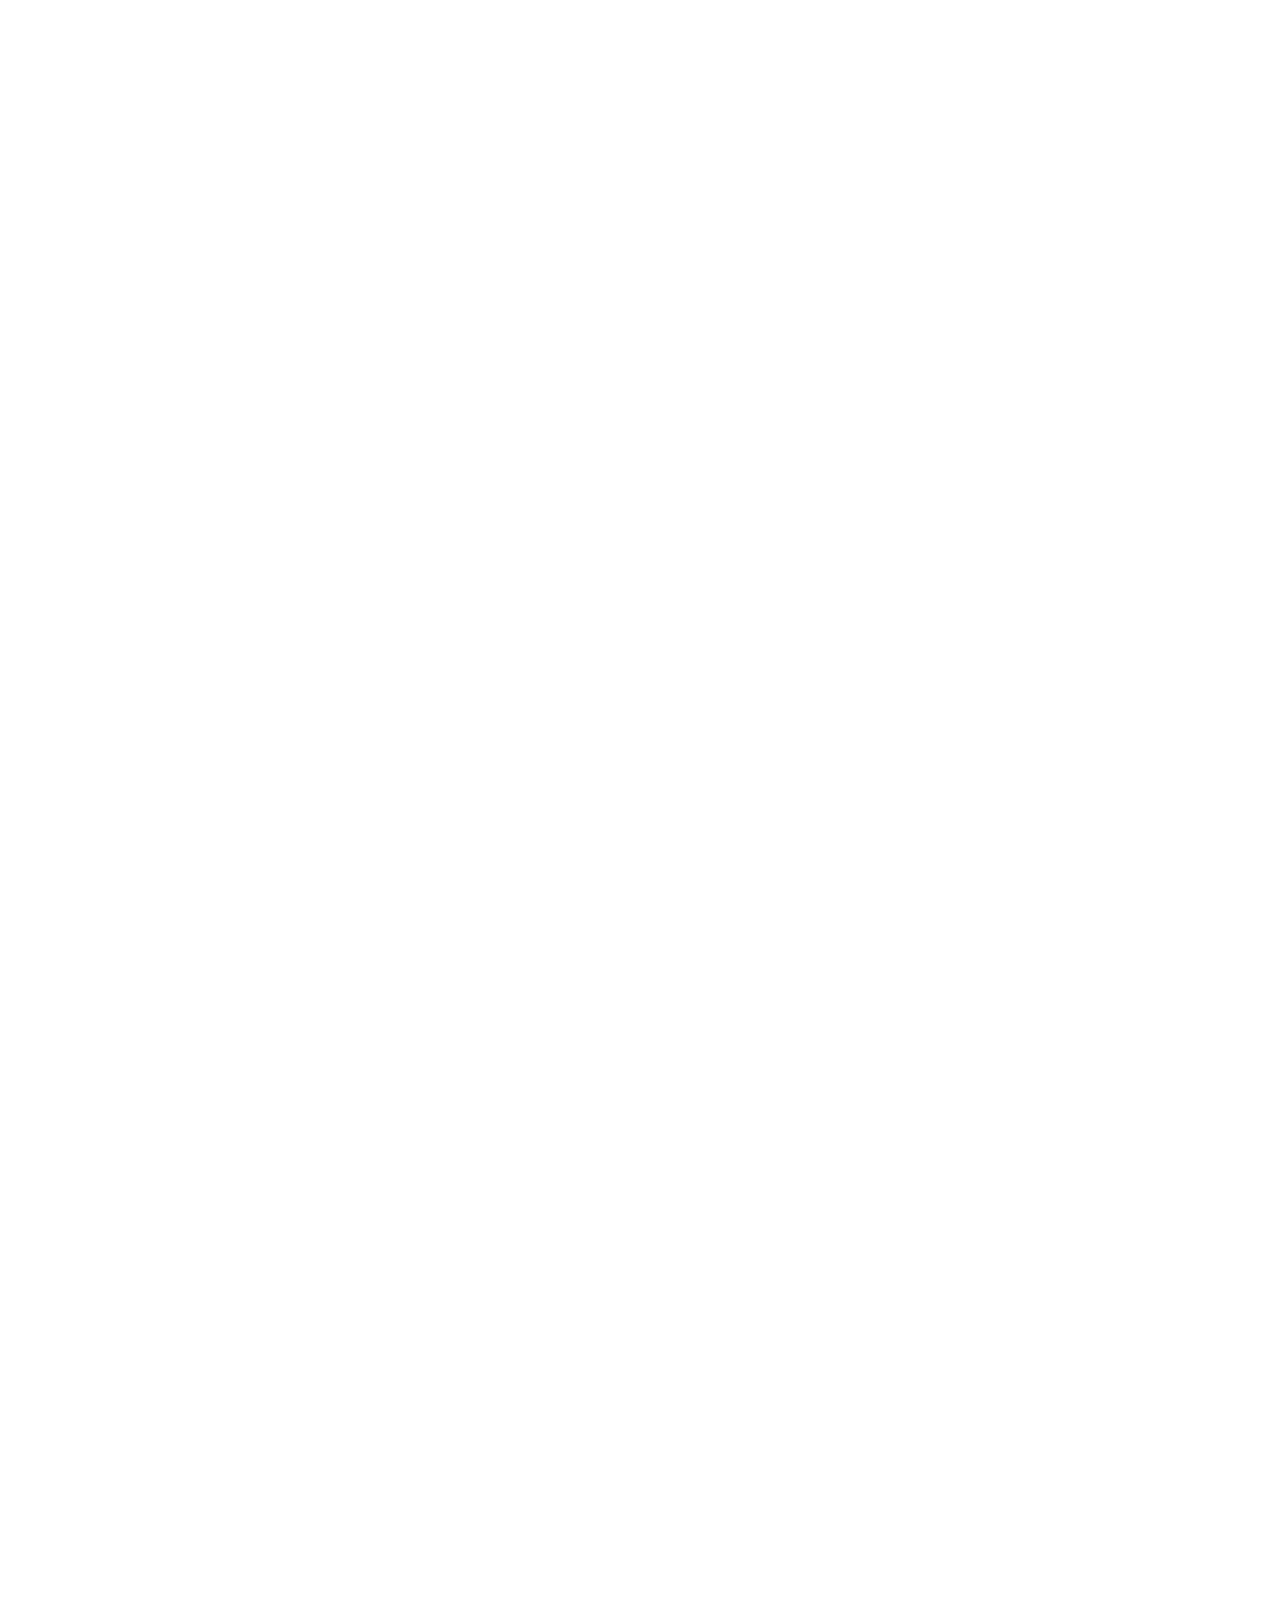
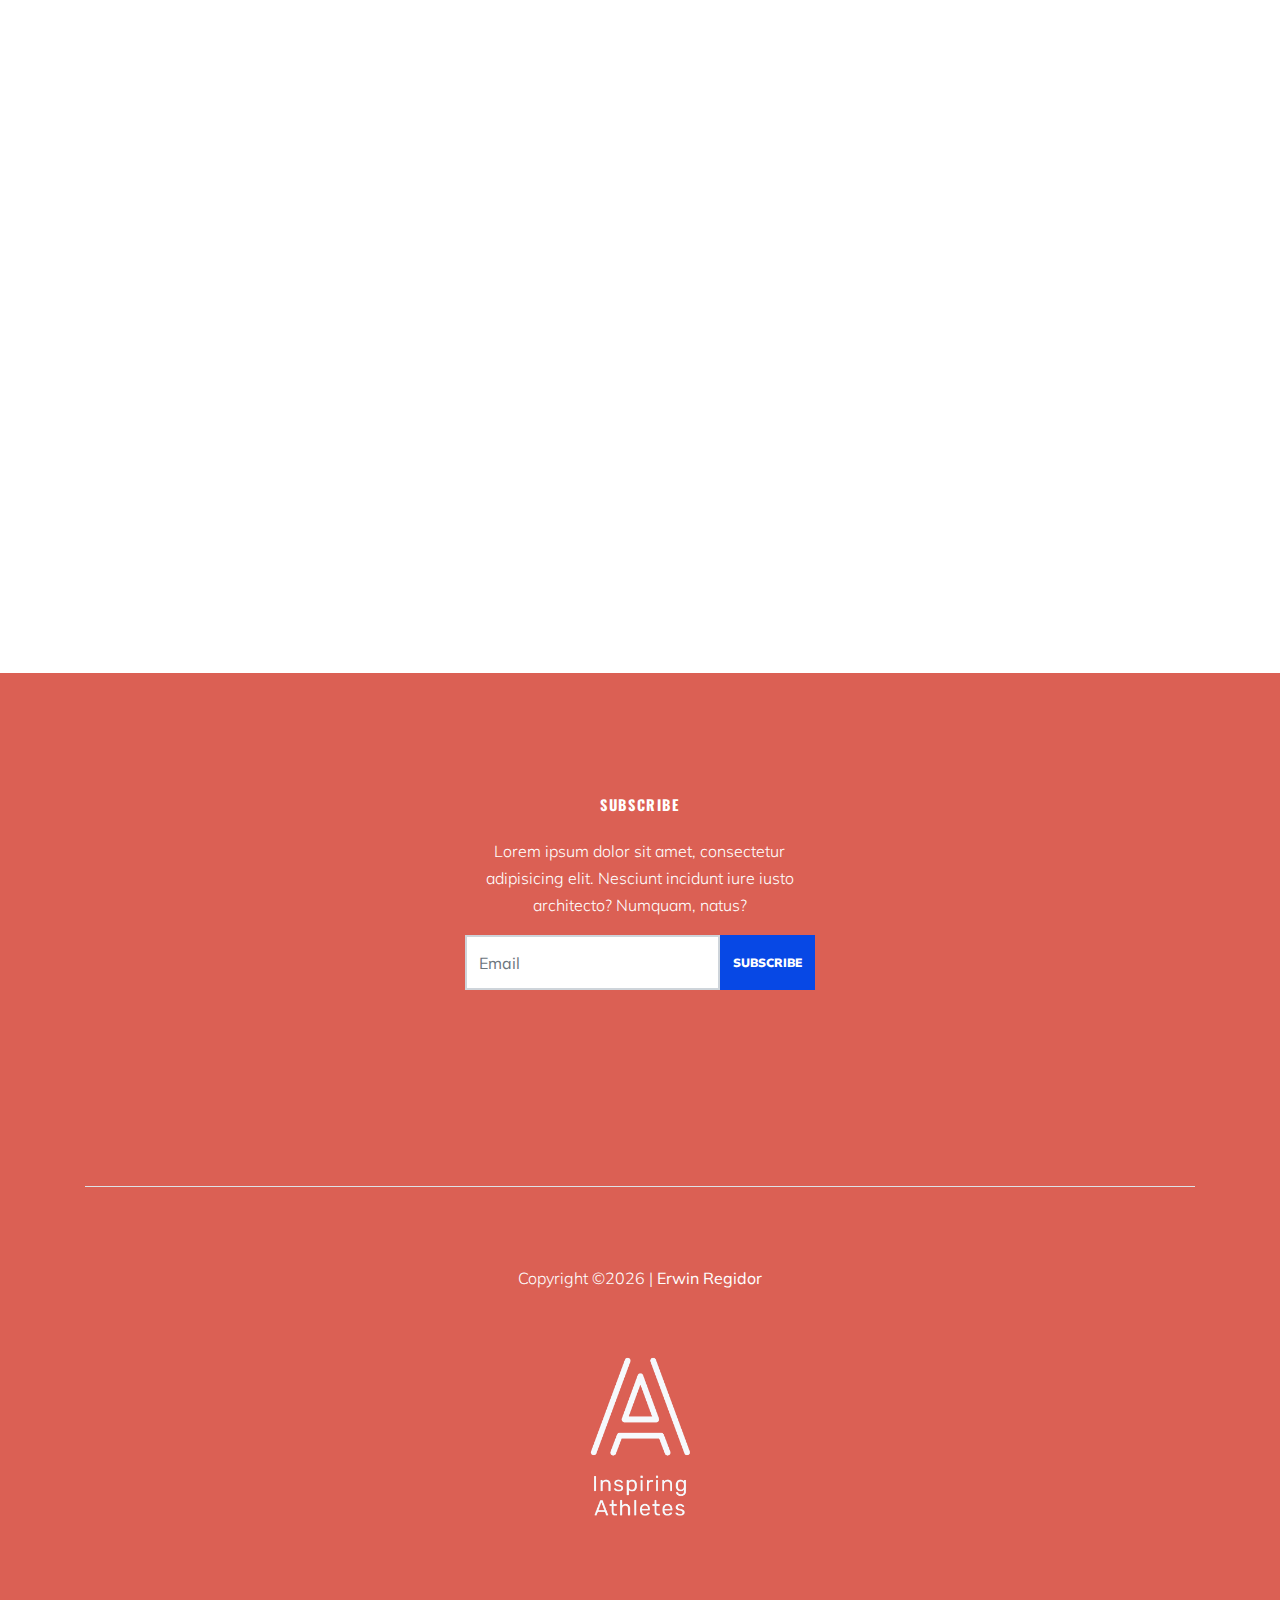
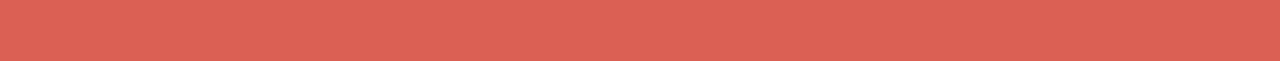
==== commit 62739fd2: "push with new banner" ====
--- a/index.html
+++ b/index.html
@@ -82,9 +82,9 @@
     </header>
 
     <!-- A LOGO BANNER OVERLAY VERSION -->
-    <!-- <div class="intro-section custom-owl-carousel" id="home-section" style="background-image: linear-gradient(rgba(0,0,0,0.8),rgba(0,0,0,0.8)), url(images/banner_1.jpg); background-size: cover;"> -->
-
-    <div class="intro-section custom-owl-carousel" id="home-section">
+    <div class="intro-section custom-owl-carousel" id="home-section" style="background-image: linear-gradient(rgba(0,0,0,0.8),rgba(0,0,0,0.8)), url(images/banner_1.jpg); background-size: cover;">
+
+    <!-- <div class="intro-section custom-owl-carousel" id="home-section"> -->
 
       <div class="container">
         <div class="row align-items-center">
@@ -124,17 +124,17 @@
           </div>
           <div class="col-lg-6 ml-auto"  data-aos="fade-up" data-aos-delay="100">
 
-            <div class="owl-carousel slide-one-item-alt">
+            <!-- <div class="owl-carousel slide-one-item-alt">
               <img src="images/img_1.jpg" alt="Image" class="img-fluid">
               <img src="images/img_2.jpg" alt="Image" class="img-fluid">
               <img src="images/img_3.jpg" alt="Image" class="img-fluid">
               <img src="images/img_4.jpg" alt="Image" class="img-fluid">
-            </div>
-
-            <div class="owl-custom-direction" style="background-color: RGBA(219, 96, 84, 1.00);">
+            </div> -->
+
+           <!--  <div class="owl-custom-direction" style="background-color: RGBA(219, 96, 84, 1.00);">
               <a href="#" class="custom-prev"><span class="icon-keyboard_arrow_left" style="color: #114DDD;"></span></a>
               <a href="#" class="custom-next"><span class="icon-keyboard_arrow_right" style="color: #114DDD;"></span></a>
-            </div>
+            </div> -->
 
           </div>
         </div>
@@ -652,7 +652,7 @@
           </div> -->
 
           <div class="col-md-4 offset-md-4" style="text-align: center;">
-            <h3>Subscribe</h3>
+            <h3 style="color: #fff;">Subscribe</h3>
             <p style="color: white"> Lorem ipsum dolor sit amet, consectetur adipisicing elit. Nesciunt incidunt iure iusto architecto? Numquam, natus?</p>
             <form action="#">
               <div class="d-flex mb-5">
@@ -670,12 +670,12 @@
 
 
 
-          <div class="col-md-12">
+          <div class="col-md-12 social-footer-links">
                <ul style="text-align: center; margin-right: 35px;">
-                <a href=""><li style="color: #fff; font-size: 28px; padding: 10px; display: inline-block; text-align: center;"><i class="fab fa-instagram"></i></li></a>
-                <a href=""><li style="color: #fff; font-size: 28px; padding: 10px; display: inline-block; text-align: center;"><i class="fab fa-facebook"></i></li></a>
-                <a href=""><li style="color: #fff; font-size: 28px; padding: 10px; display: inline-block; text-align: center;"><i class="fab fa-weixin"></i></li></a>
-                <a href=""><li style="color: #fff; font-size: 28px; padding: 10px; display: inline-block; text-align: center;"><i class="fab fa-medium-m"></i></li></a>
+                <a href=""><li style=" font-size: 32px; padding: 10px; display: inline-block; text-align: center;"><i class="fab fa-instagram"></i></li></a>
+                <a href=""><li style=" font-size: 32px; padding: 10px; display: inline-block; text-align: center;"><i class="fab fa-facebook"></i></li></a>
+                <a href=""><li style=" font-size: 32px; padding: 10px; display: inline-block; text-align: center;"><i class="fab fa-weixin"></i></li></a>
+                <a href=""><li style=" font-size: 32px; padding: 10px; display: inline-block; text-align: center;"><i class="fab fa-medium-m"></i></li></a>
               </ul>
               <br>
             <div class="border-top pt-5">
--- a/css/style.css
+++ b/css/style.css
@@ -698,7 +698,7 @@
     position: absolute;
     height: 100%;
     width: 70%;
-    background: #0748E5;
+    /*background: #0748E5;*/
     /*background: #2c2c2c;*/
     border-bottom-right-radius: 200px; }
     @media (max-width: 991.98px) {
@@ -891,13 +891,15 @@
 }
 
 .social-footer-links a {
-  color: black !imporant;
+  color: RGBA(246, 246, 246, 0.6);
   display: inline-block !imporant;
 }
 
+
 .social-footer-links a:hover {
-  color: black !imporant;
+
   display: inline-block !imporant;
+  color: RGBA(246, 246, 246, 1.00);
 }
 
 .nonloop-block-13 .owl-dots {
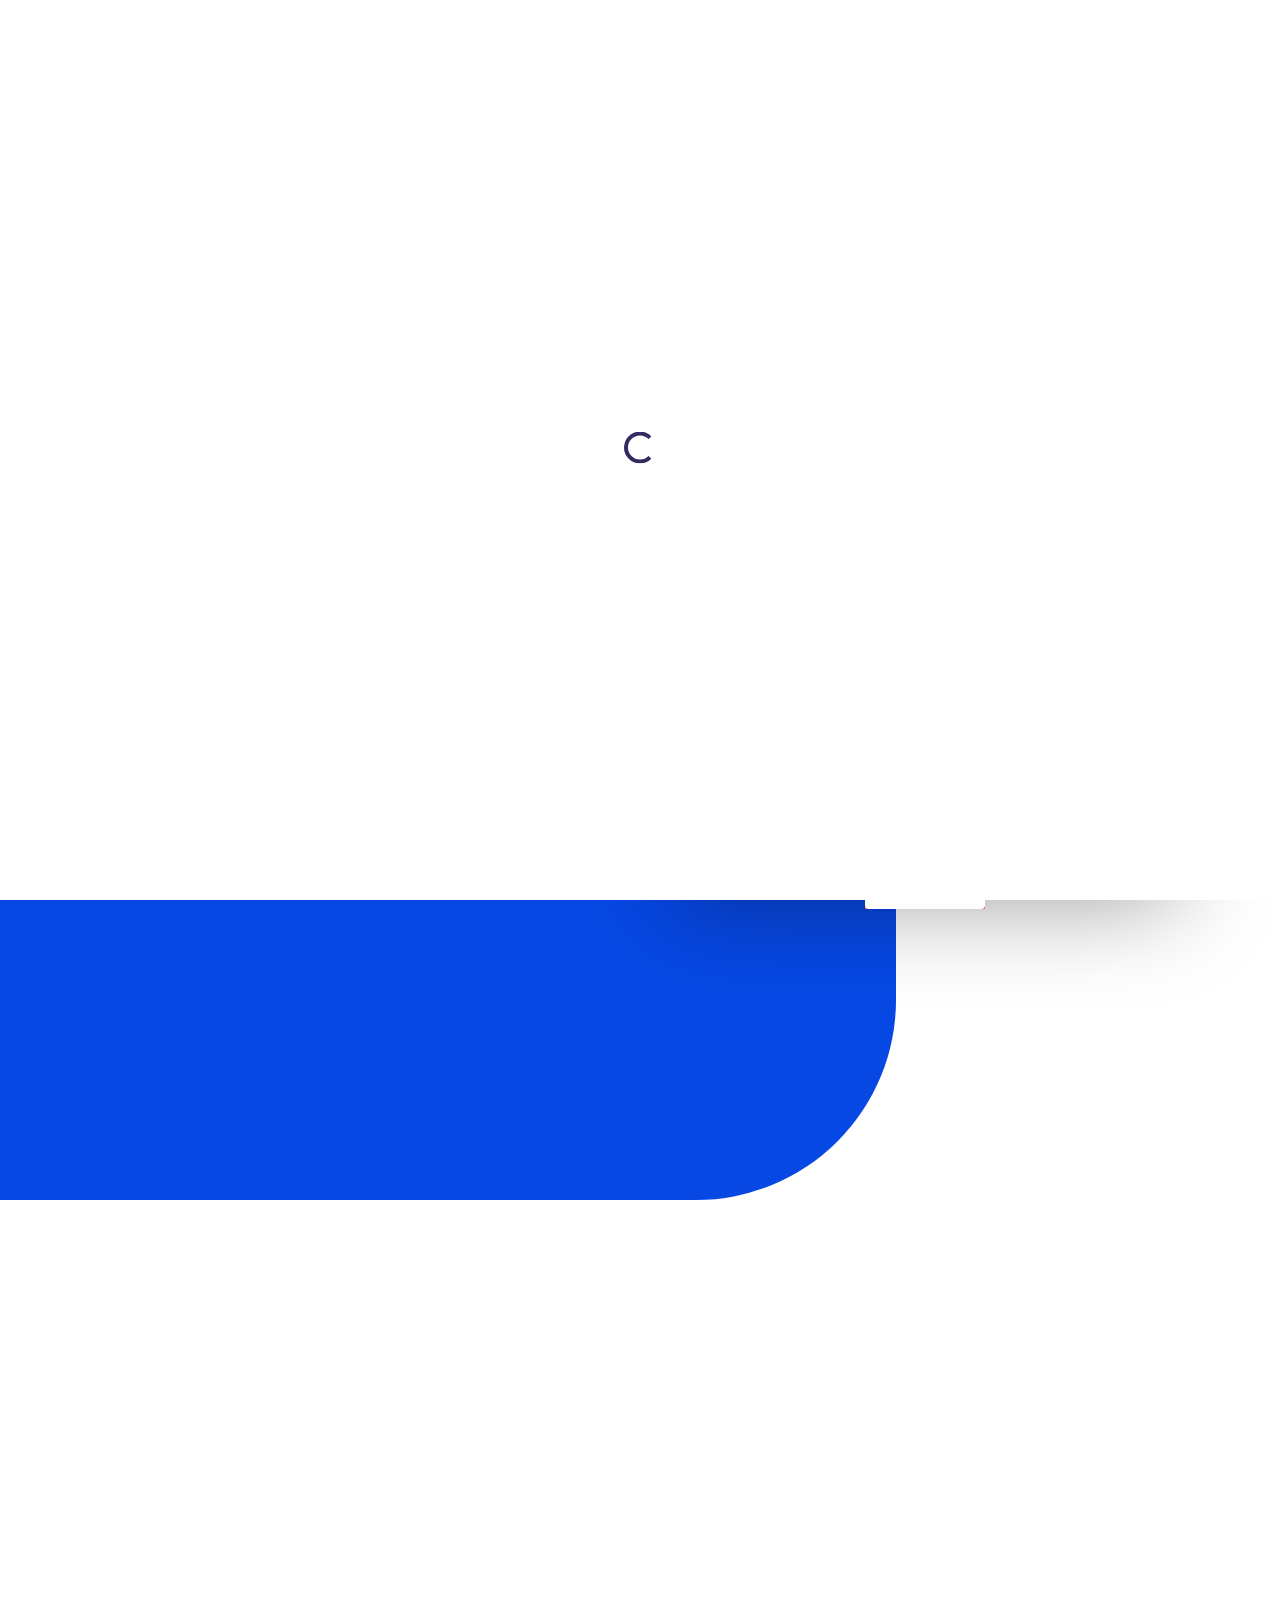
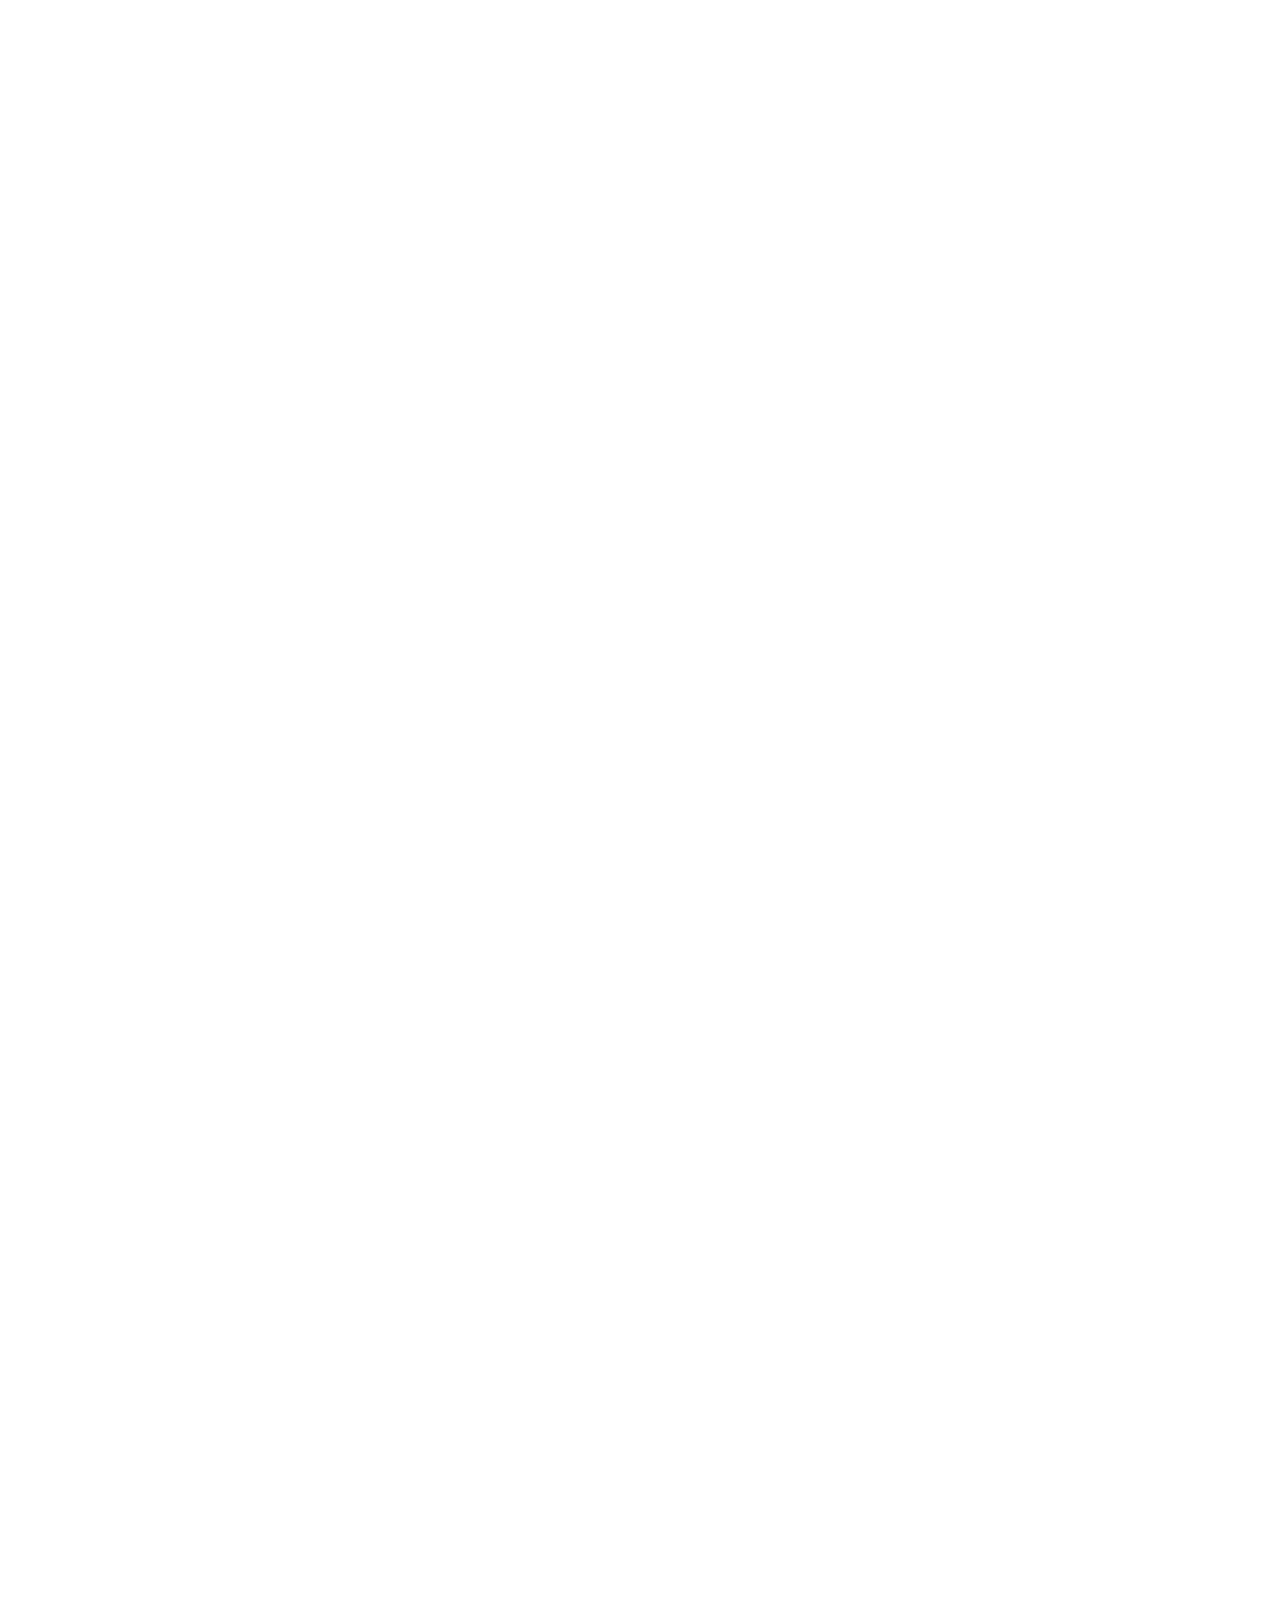
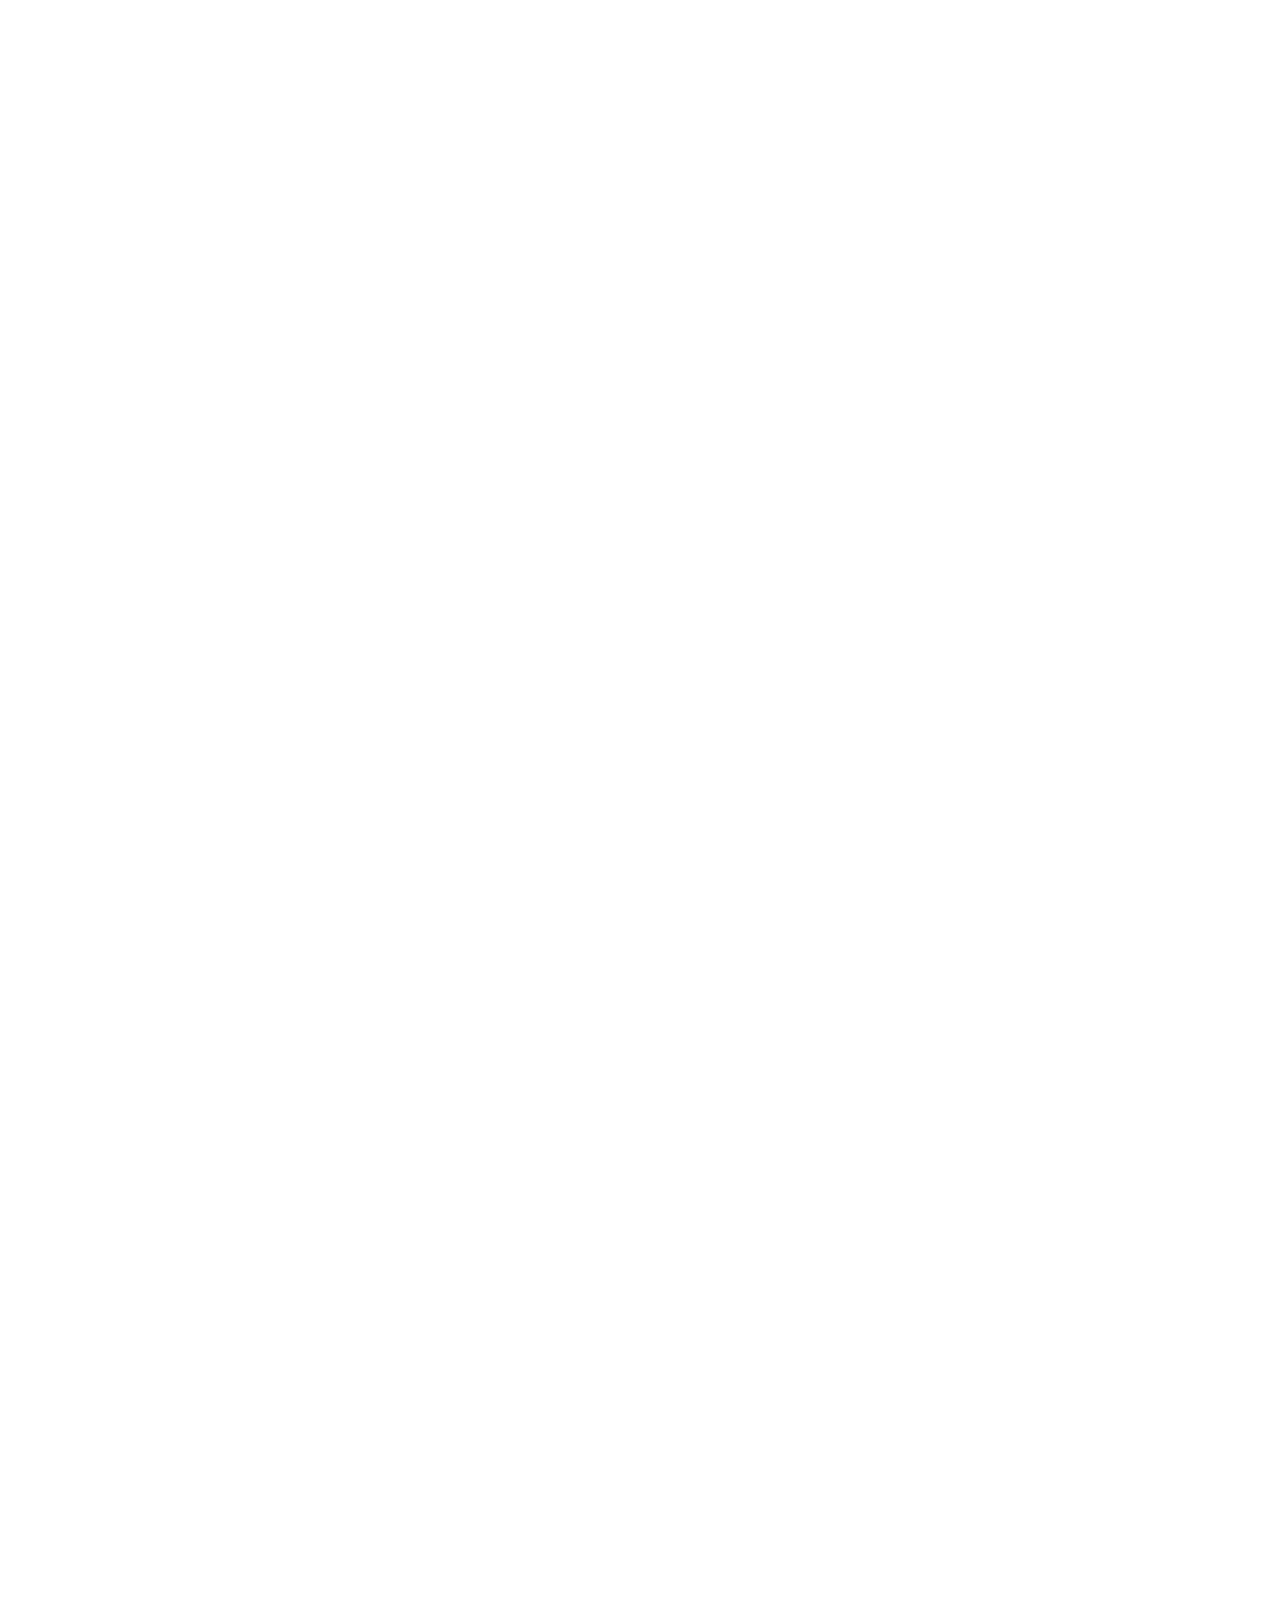
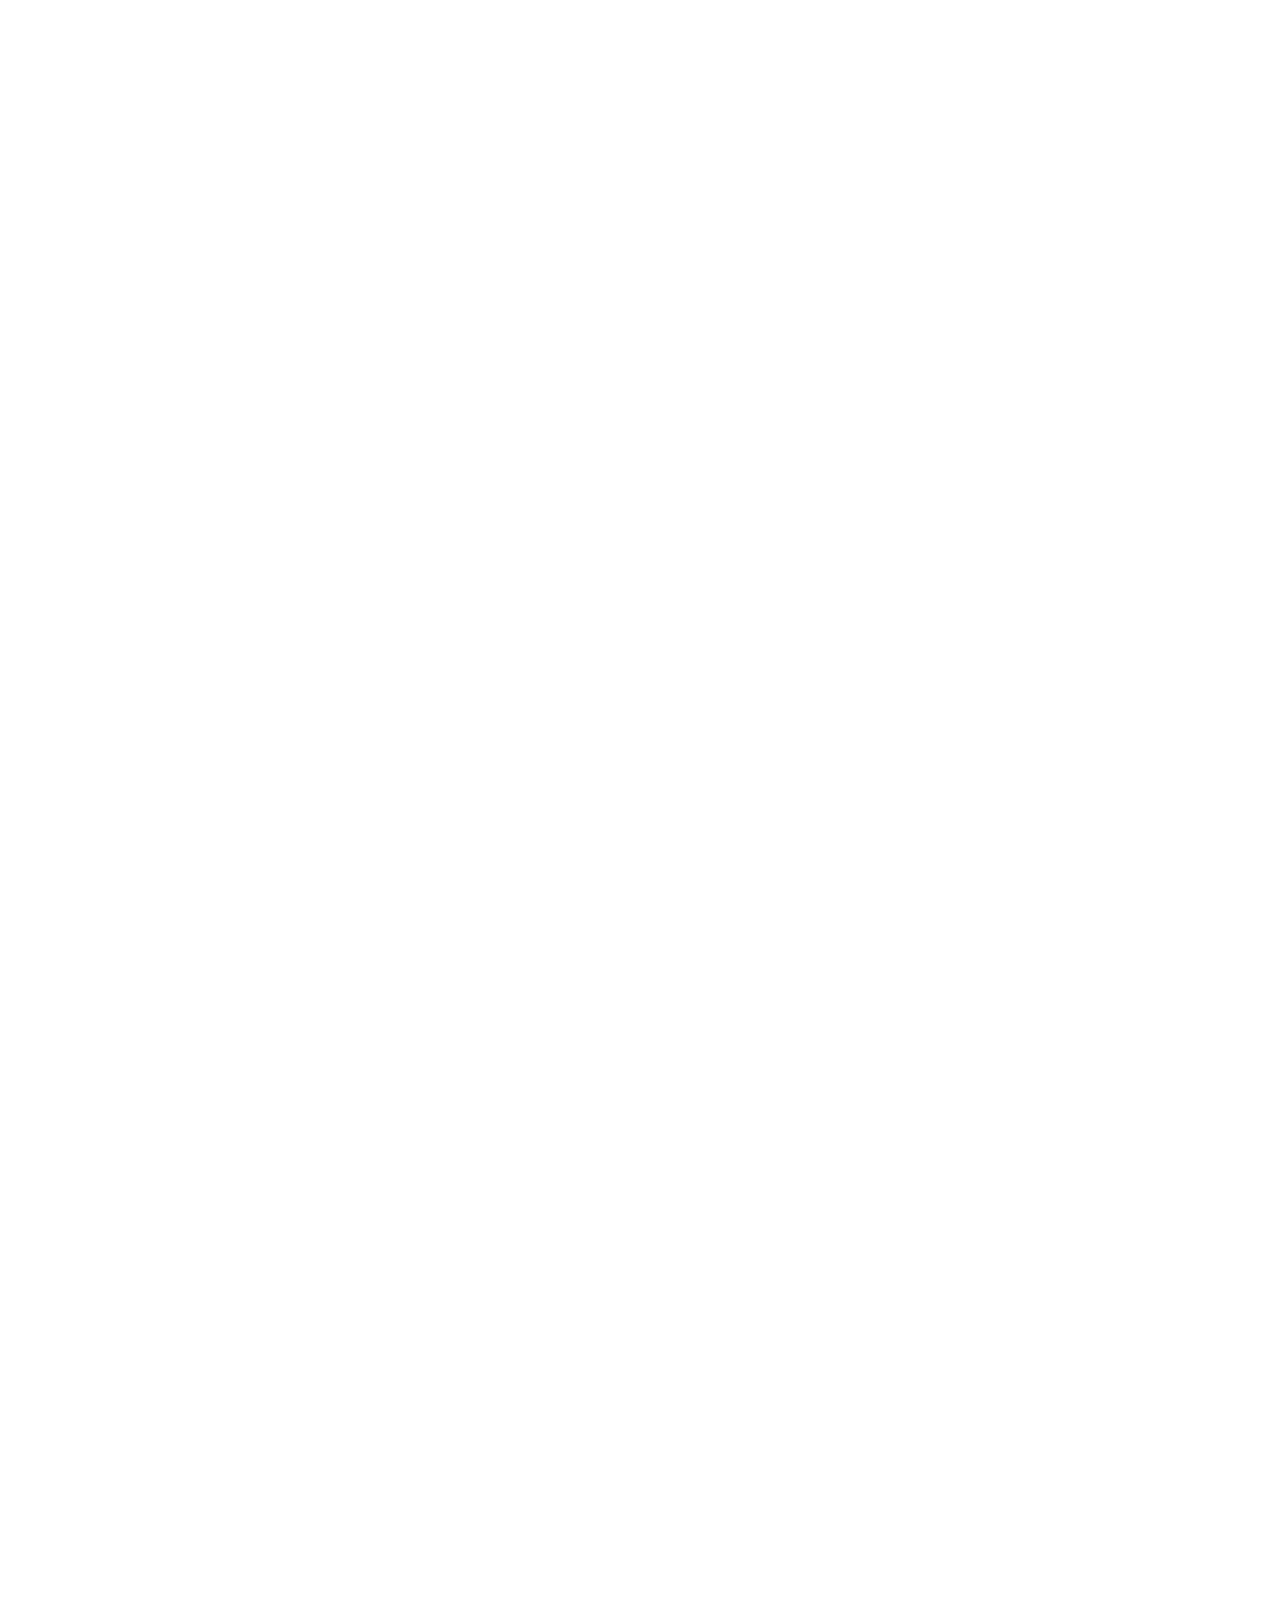
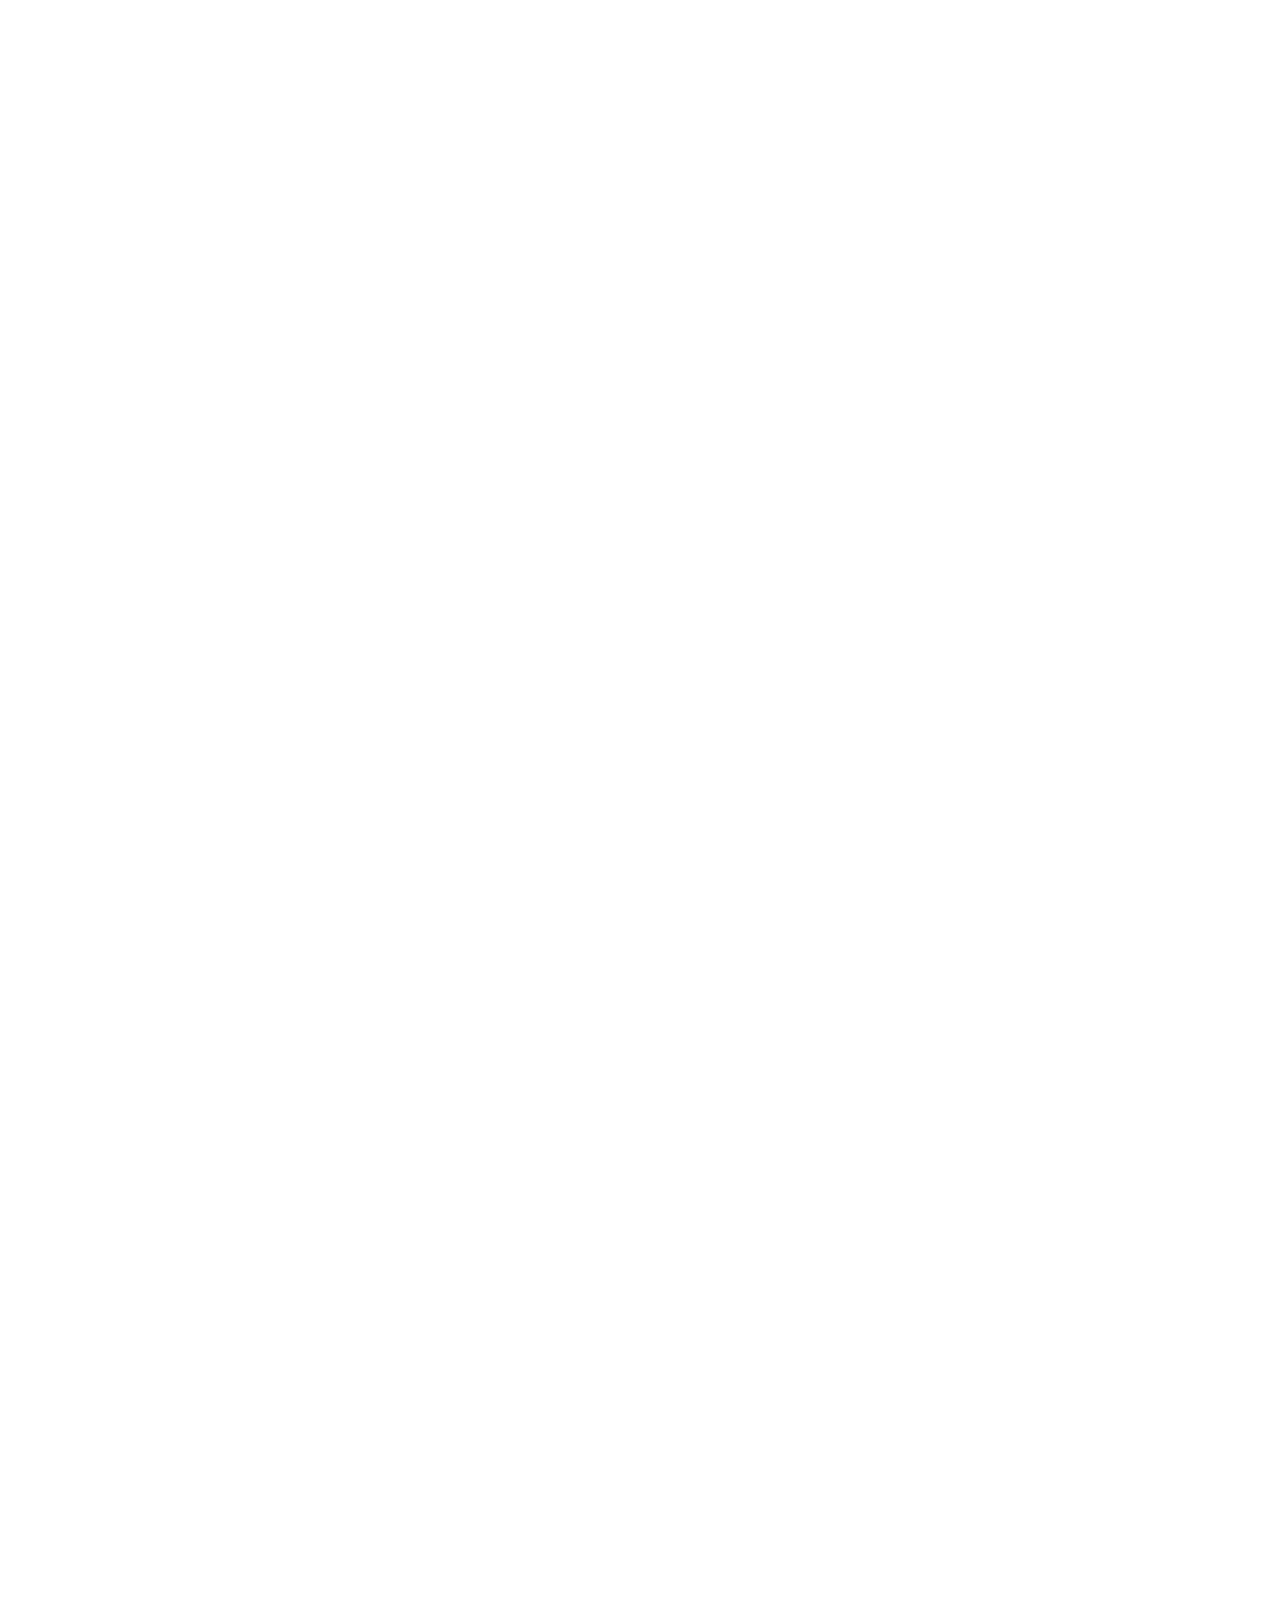
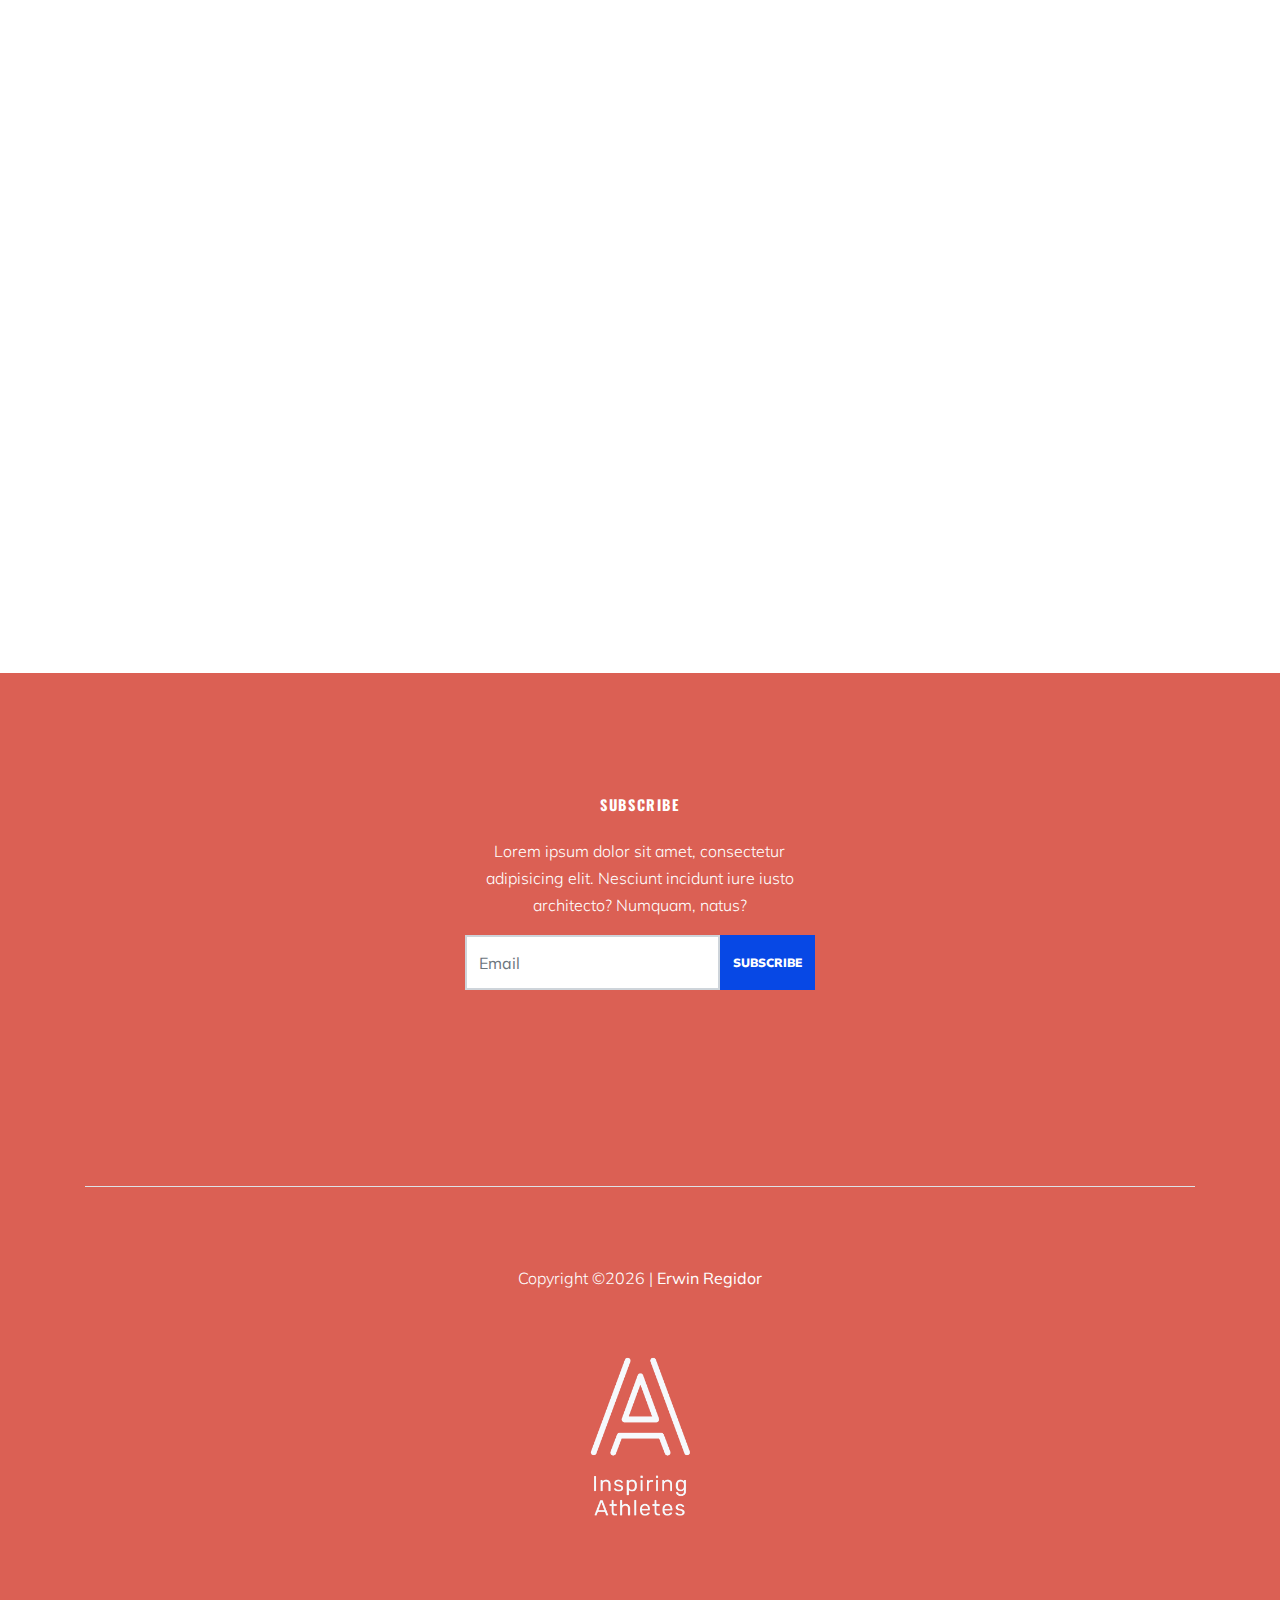
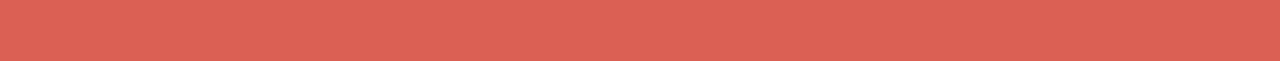
==== commit 5d5ee69e: "back to blue" ====
--- a/index.html
+++ b/index.html
@@ -82,9 +82,9 @@
     </header>
 
     <!-- A LOGO BANNER OVERLAY VERSION -->
-    <div class="intro-section custom-owl-carousel" id="home-section" style="background-image: linear-gradient(rgba(0,0,0,0.8),rgba(0,0,0,0.8)), url(images/banner_1.jpg); background-size: cover;">
-
-    <!-- <div class="intro-section custom-owl-carousel" id="home-section"> -->
+    <!-- <div class="intro-section custom-owl-carousel" id="home-section" style="background-image: linear-gradient(rgba(0,0,0,0.8),rgba(0,0,0,0.8)), url(images/banner_1.jpg); background-size: cover;"> -->
+
+    <div class="intro-section custom-owl-carousel" id="home-section">
 
       <div class="container">
         <div class="row align-items-center">
@@ -124,17 +124,17 @@
           </div>
           <div class="col-lg-6 ml-auto"  data-aos="fade-up" data-aos-delay="100">
 
-            <!-- <div class="owl-carousel slide-one-item-alt">
+            <div class="owl-carousel slide-one-item-alt">
               <img src="images/img_1.jpg" alt="Image" class="img-fluid">
               <img src="images/img_2.jpg" alt="Image" class="img-fluid">
               <img src="images/img_3.jpg" alt="Image" class="img-fluid">
               <img src="images/img_4.jpg" alt="Image" class="img-fluid">
-            </div> -->
-
-           <!--  <div class="owl-custom-direction" style="background-color: RGBA(219, 96, 84, 1.00);">
+            </div>
+
+            <div class="owl-custom-direction" style="background-color: RGBA(219, 96, 84, 1.00);">
               <a href="#" class="custom-prev"><span class="icon-keyboard_arrow_left" style="color: #114DDD;"></span></a>
               <a href="#" class="custom-next"><span class="icon-keyboard_arrow_right" style="color: #114DDD;"></span></a>
-            </div> -->
+            </div>
 
           </div>
         </div>
--- a/css/style.css
+++ b/css/style.css
@@ -698,7 +698,7 @@
     position: absolute;
     height: 100%;
     width: 70%;
-    /*background: #0748E5;*/
+    background: #0748E5;
     /*background: #2c2c2c;*/
     border-bottom-right-radius: 200px; }
     @media (max-width: 991.98px) {
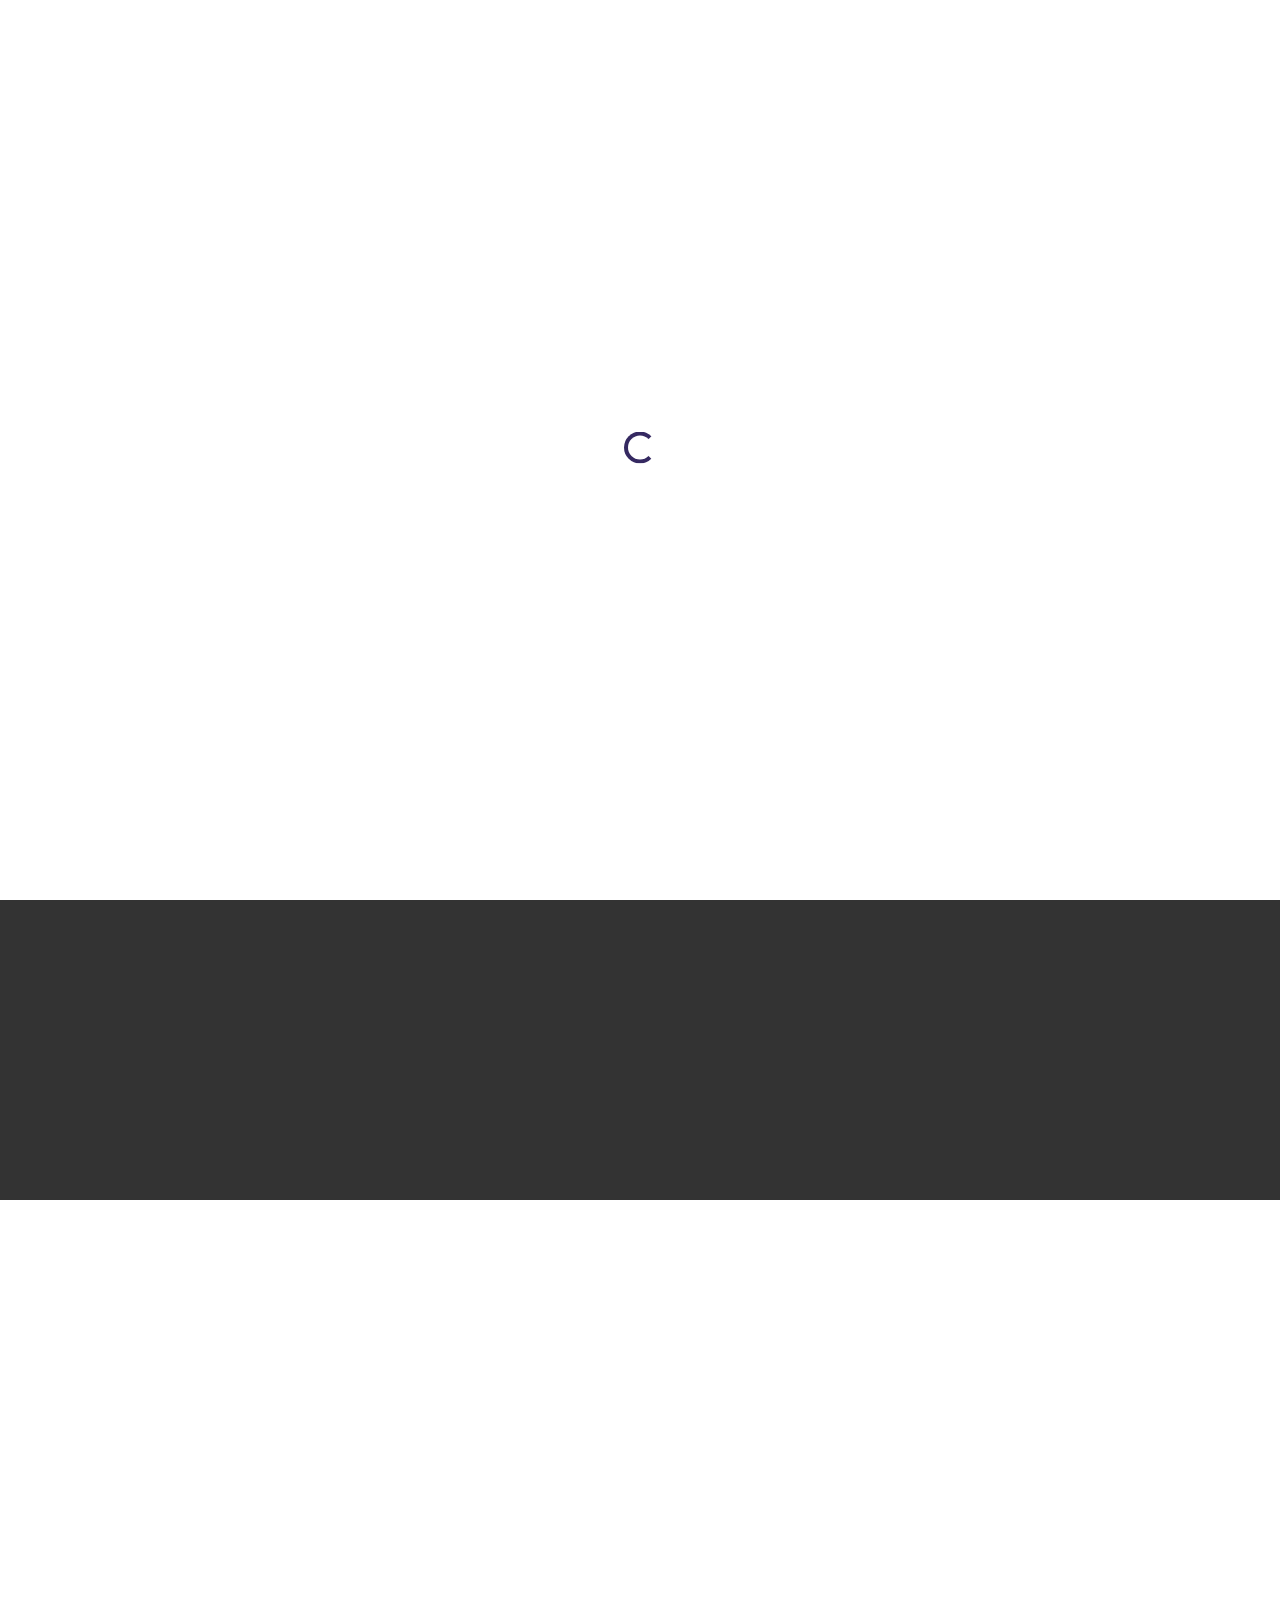
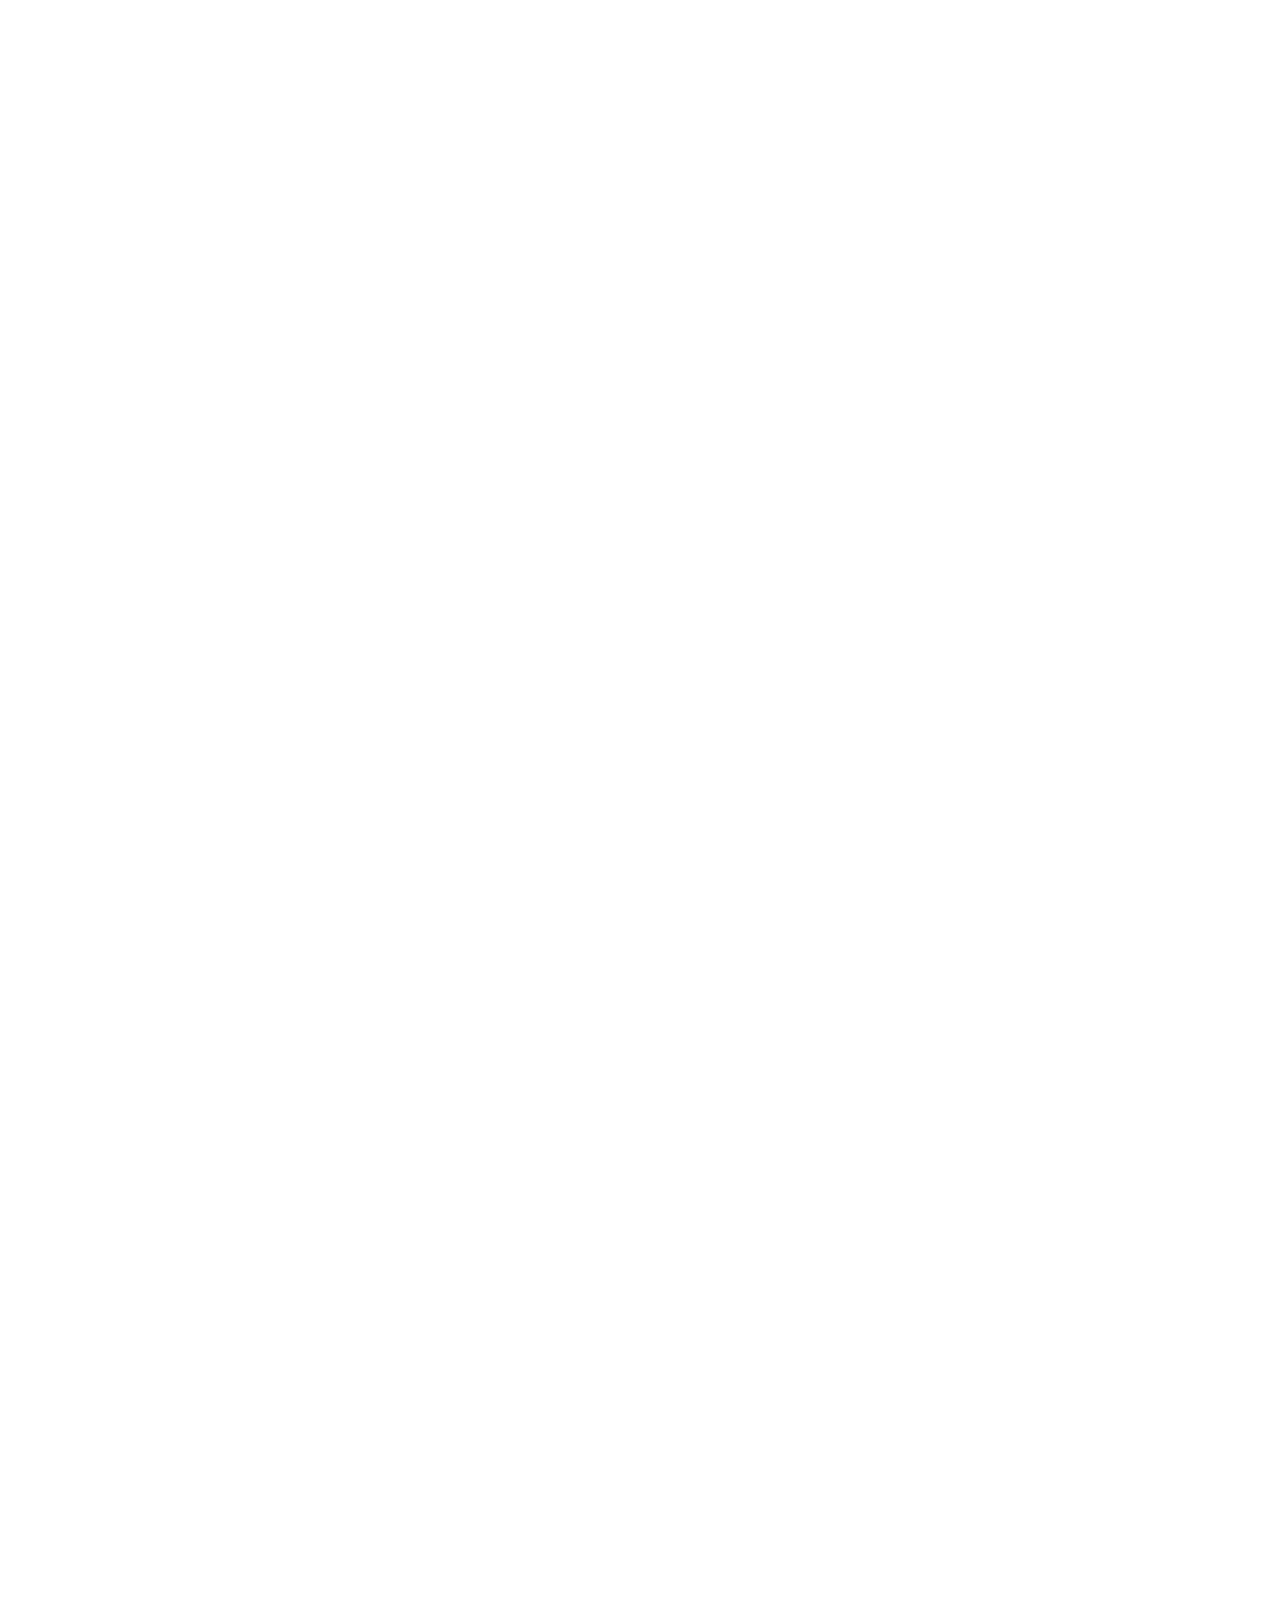
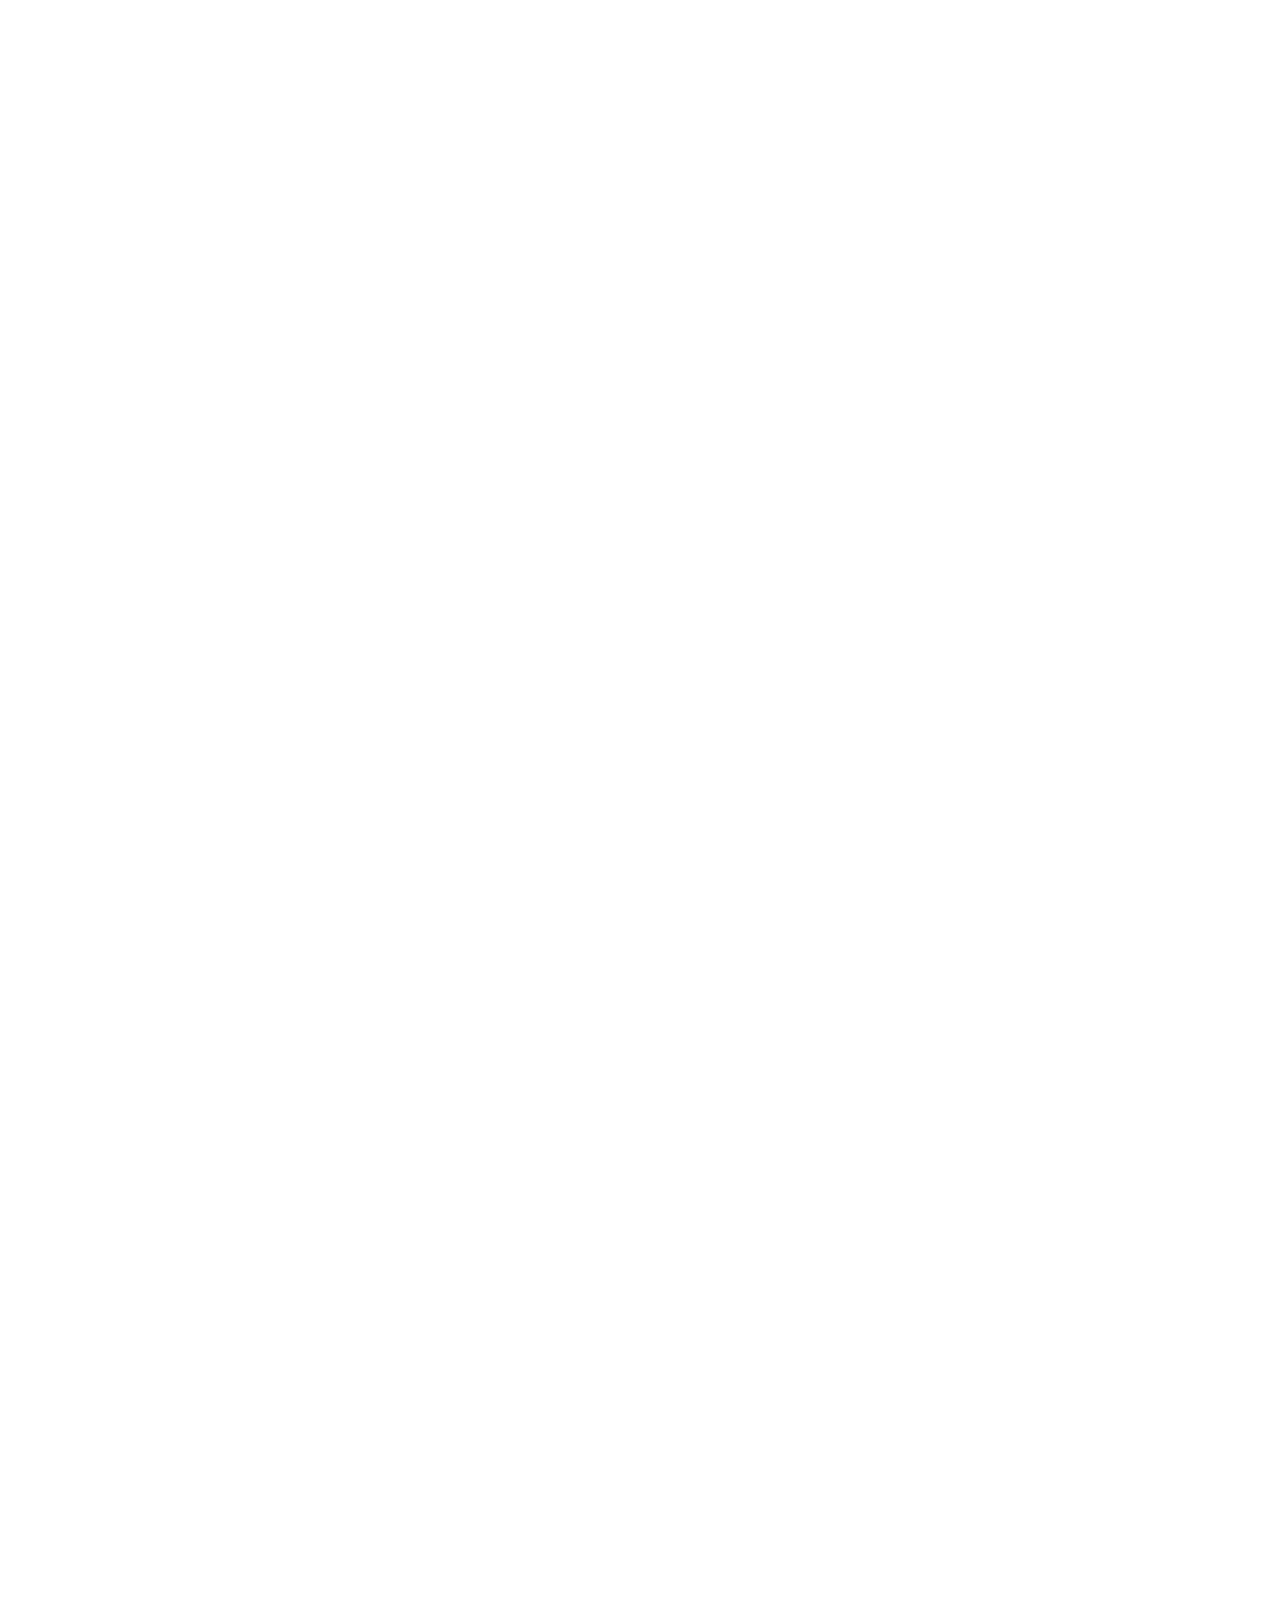
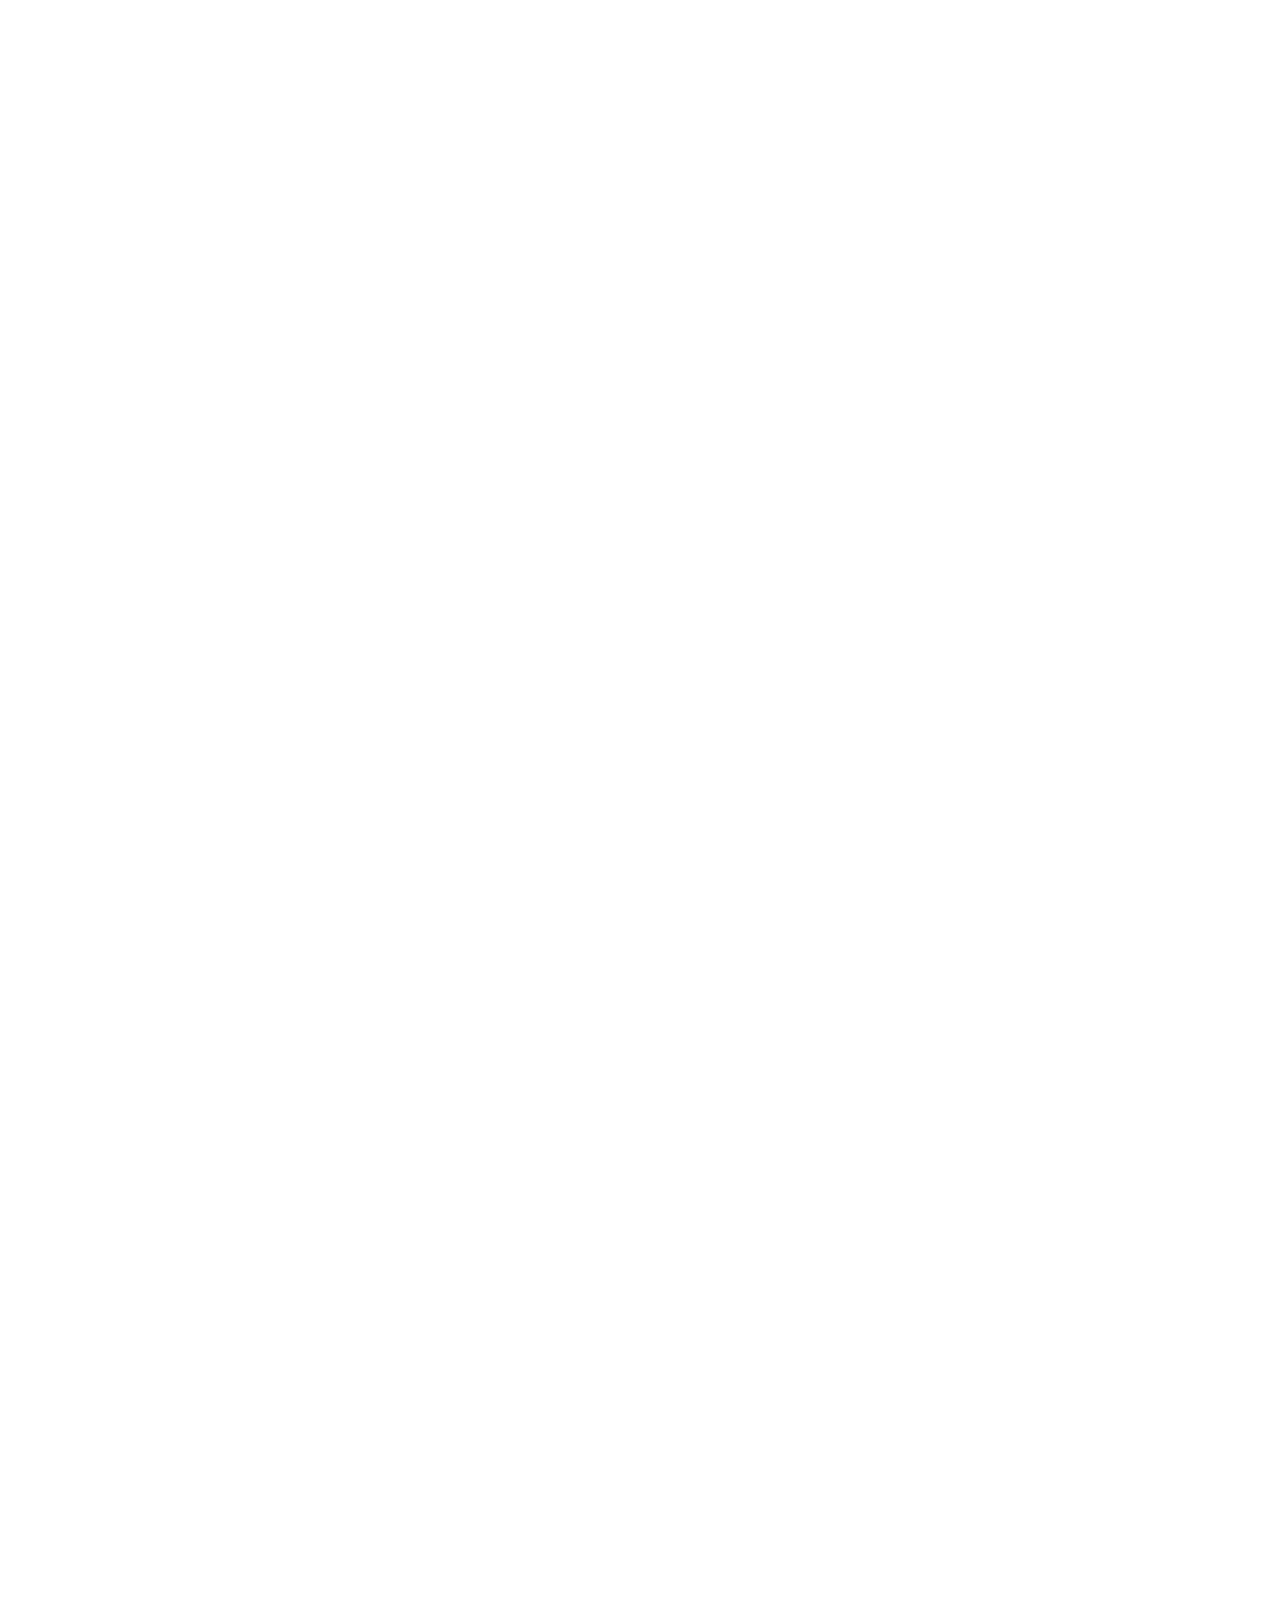
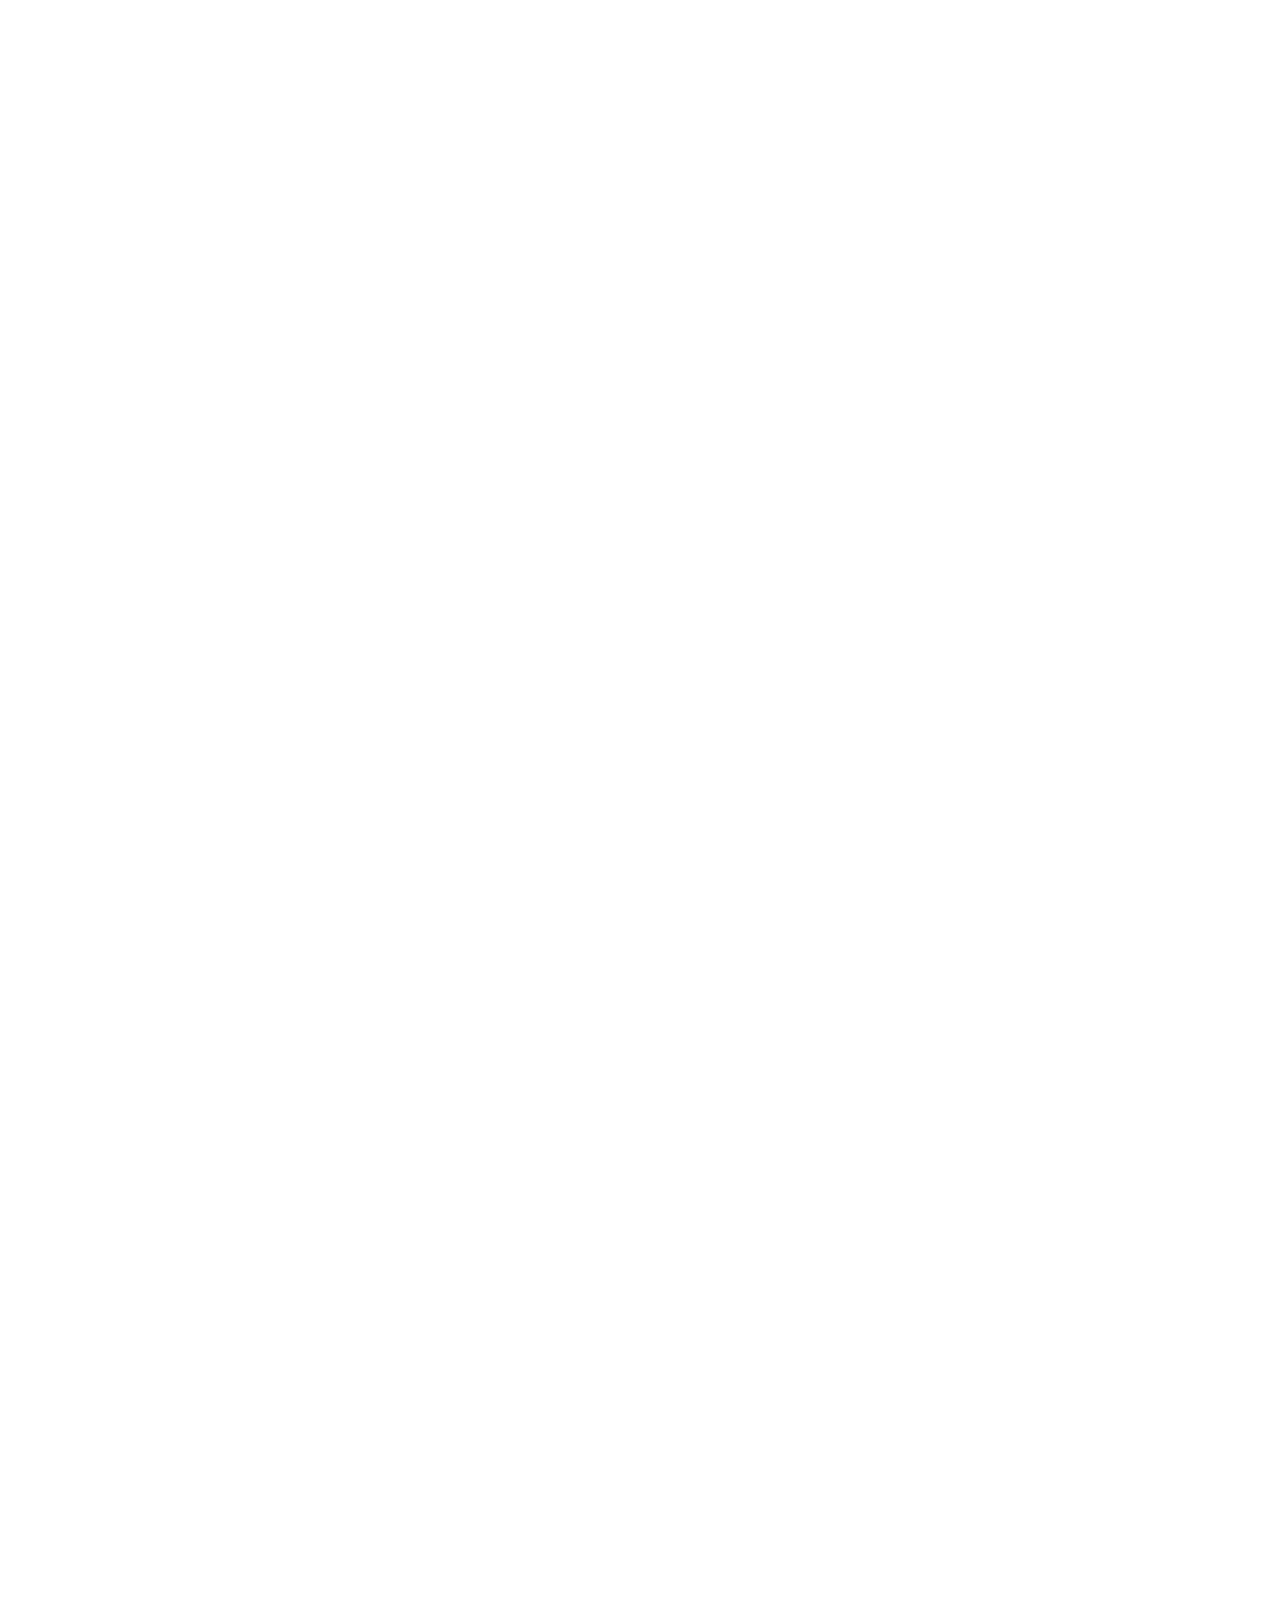
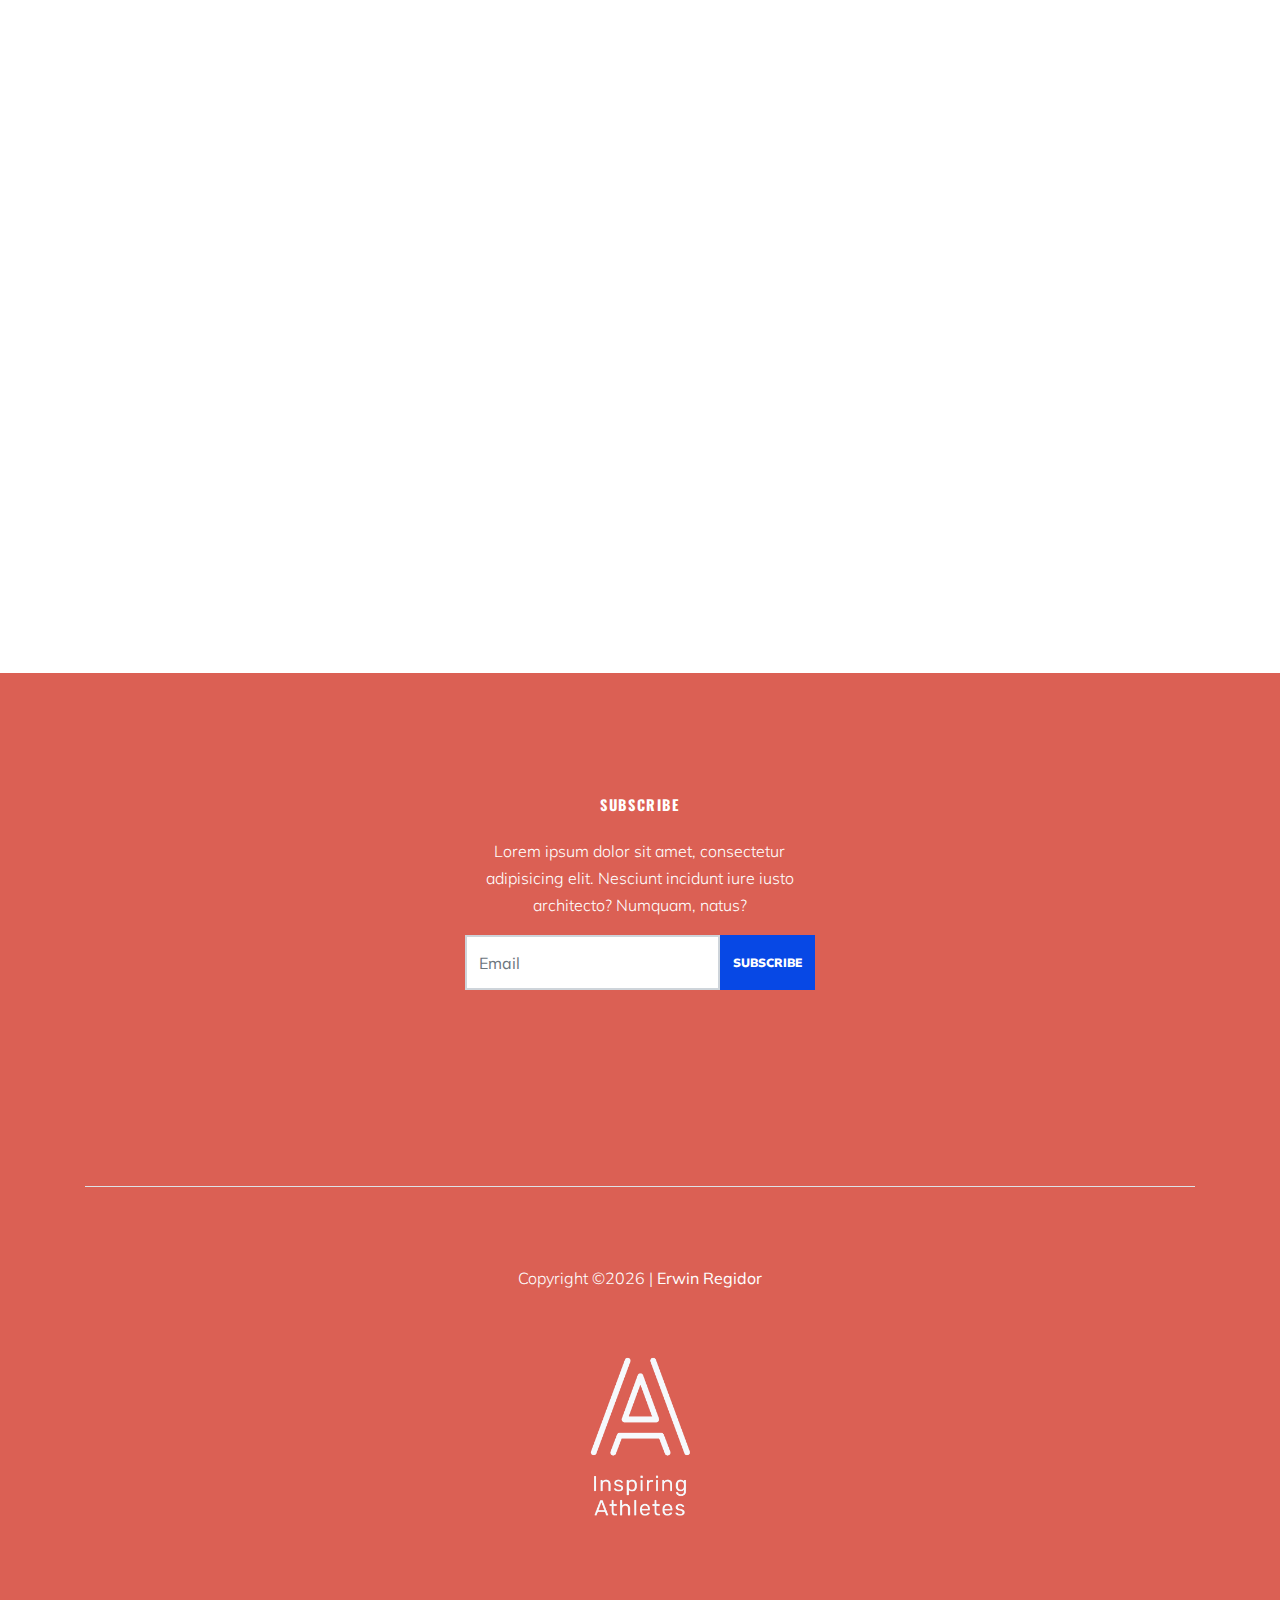
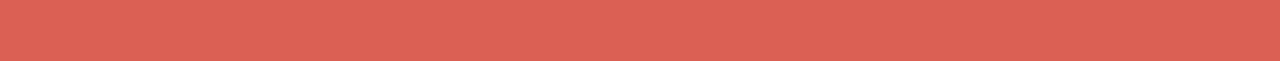
==== commit ff40012c: "dynamic banner" ====
--- a/index.html
+++ b/index.html
@@ -84,6 +84,9 @@
     <!-- A LOGO BANNER OVERLAY VERSION -->
     <!-- <div class="intro-section custom-owl-carousel" id="home-section" style="background-image: linear-gradient(rgba(0,0,0,0.8),rgba(0,0,0,0.8)), url(images/banner_1.jpg); background-size: cover;"> -->
 
+    <!-- <div class="intro-section custom-owl-carousel" id="home-section" style="background-image: linear-gradient(rgba(0,0,0,0.8),rgba(0,0,0,0.8)), url(images/banner_1.jpg); background-size: cover;"> -->
+
+
     <div class="intro-section custom-owl-carousel" id="home-section">
 
       <div class="container">
@@ -124,7 +127,7 @@
           </div>
           <div class="col-lg-6 ml-auto"  data-aos="fade-up" data-aos-delay="100">
 
-            <div class="owl-carousel slide-one-item-alt">
+            <!-- div class="owl-carousel slide-one-item-alt">
               <img src="images/img_1.jpg" alt="Image" class="img-fluid">
               <img src="images/img_2.jpg" alt="Image" class="img-fluid">
               <img src="images/img_3.jpg" alt="Image" class="img-fluid">
@@ -134,7 +137,7 @@
             <div class="owl-custom-direction" style="background-color: RGBA(219, 96, 84, 1.00);">
               <a href="#" class="custom-prev"><span class="icon-keyboard_arrow_left" style="color: #114DDD;"></span></a>
               <a href="#" class="custom-next"><span class="icon-keyboard_arrow_right" style="color: #114DDD;"></span></a>
-            </div>
+            </div> -->
 
           </div>
         </div>
@@ -409,12 +412,6 @@
                   <p class="author">&mdash;  Erwin Regidor</p>
                 </blockquote>
               </div>
-              <div class="slide-text">
-                <blockquote>
-                  <p><span>&ldquo;</span>Lorem ipsum dolor sit amet, consectetur adipisicing elit. Dignissimos corrupti, obcaecati repudiandae, animi ad quos. Eius expedita ipsa qui autem.<span>&rdquo;</span></p>
-                  <p class="author">&mdash;  Erwin Regidor</p>
-                </blockquote>
-              </div>
             </div>
 
           </div>
--- a/css/style.css
+++ b/css/style.css
@@ -688,8 +688,41 @@
   background: linear-gradient(135deg, #8186d5 0%, #494ca2 100%);
   filter: progid:DXImageTransform.Microsoft.gradient( startColorstr='#8186d5', endColorstr='#494ca2', GradientType=1 ); }
 
+
+
 .intro-section {
+  background-image: linear-gradient(rgba(0,0,0,0.8),rgba(0,0,0,0.8)), url("../images/banner_1.jpg");
+  background-size: cover;
   position: relative; }
+
+  @media (max-width: 991.98px) {
+    .intro-section:before {
+    content: "";
+    position: absolute;
+    height: 100%;
+    width: 70%;
+    background-image: none;
+    background: #0748E5; }
+  }
+
+  @media (max-width: 991.98px) {
+    .intro-section {
+    background: #fff; }
+  }
+
+  @media (max-width: 991.98px) {
+    .intro-section, .intro-section .container .row {
+    height: 60vh;
+    min-height: 500px !important; }
+  }
+
+
+/*  @media (min-width: 768px) {
+    .intro-section {
+    background: #0748E5; }
+  }*/
+
+
   .intro-section, .intro-section .container .row {
     height: 100vh;
     min-height: 1200px; }
@@ -698,7 +731,7 @@
     position: absolute;
     height: 100%;
     width: 70%;
-    background: #0748E5;
+    /*background: #0748E5;*/
     /*background: #2c2c2c;*/
     border-bottom-right-radius: 200px; }
     @media (max-width: 991.98px) {
